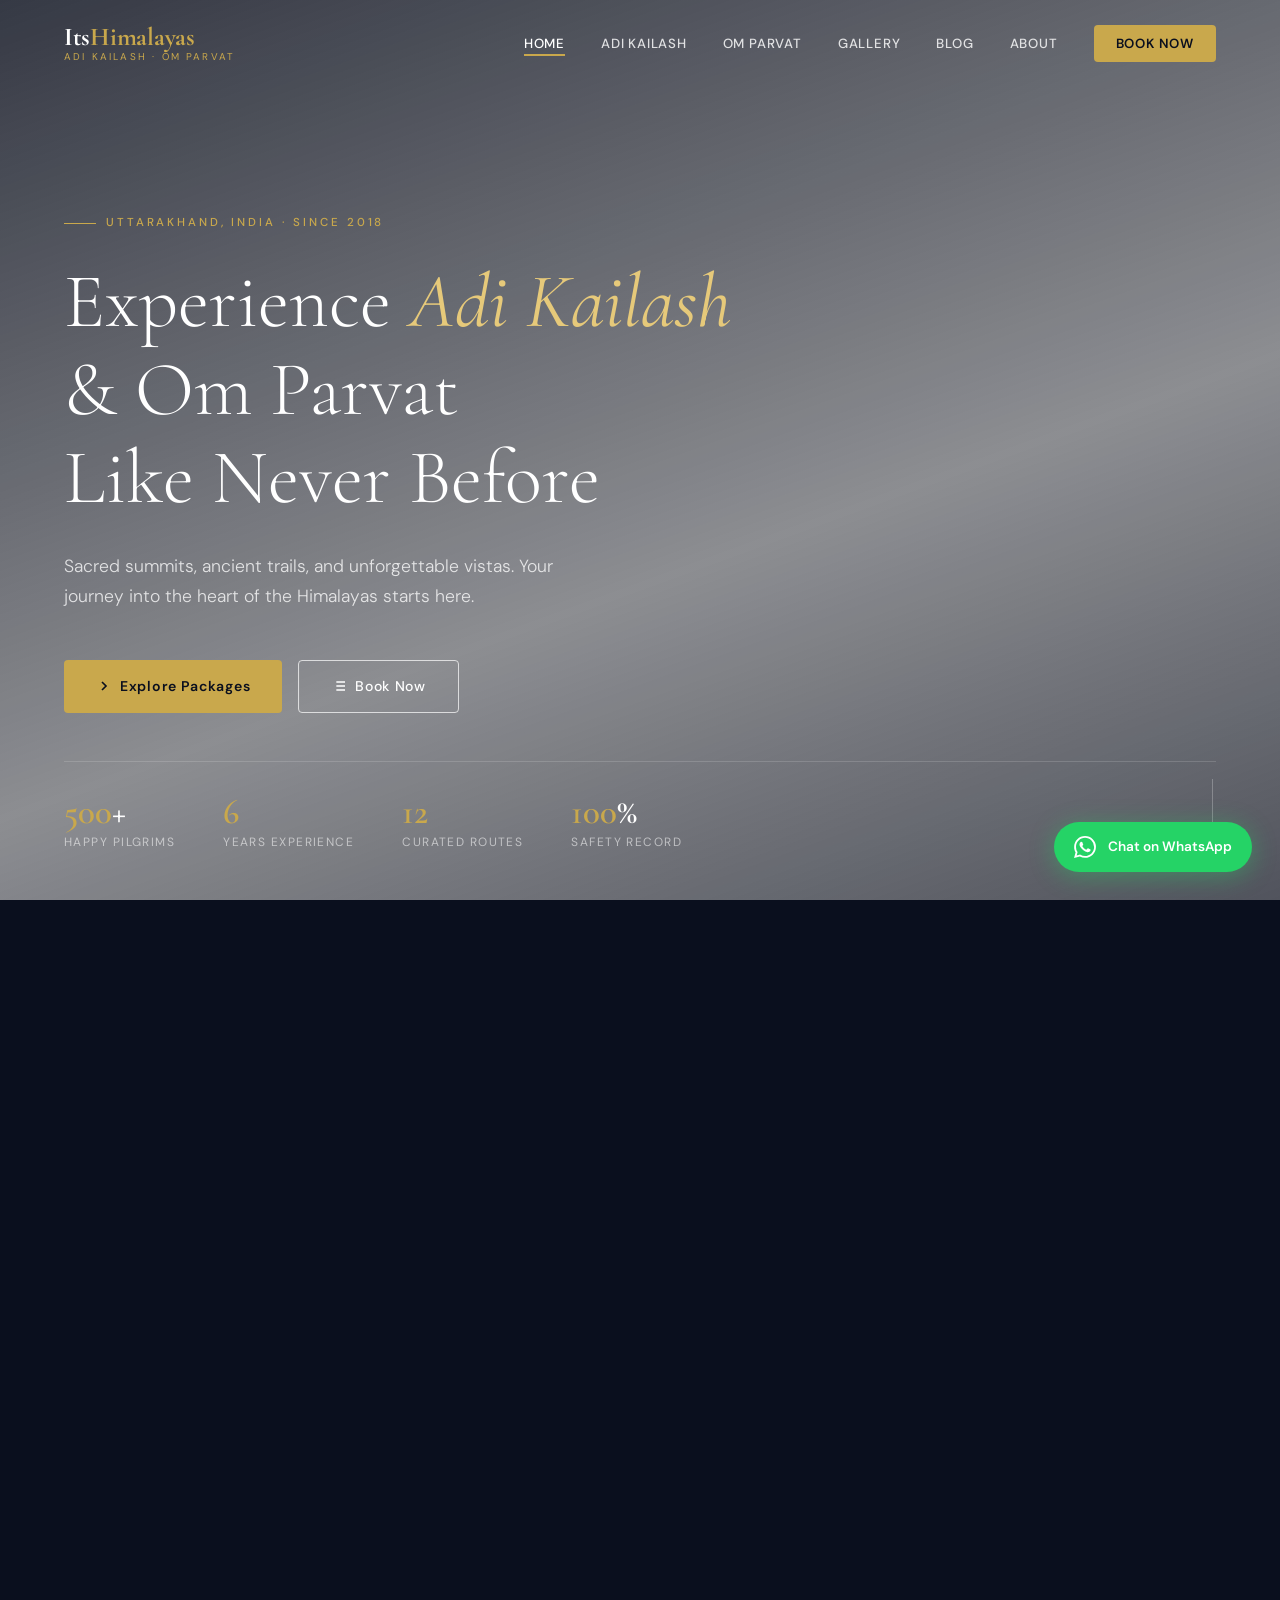
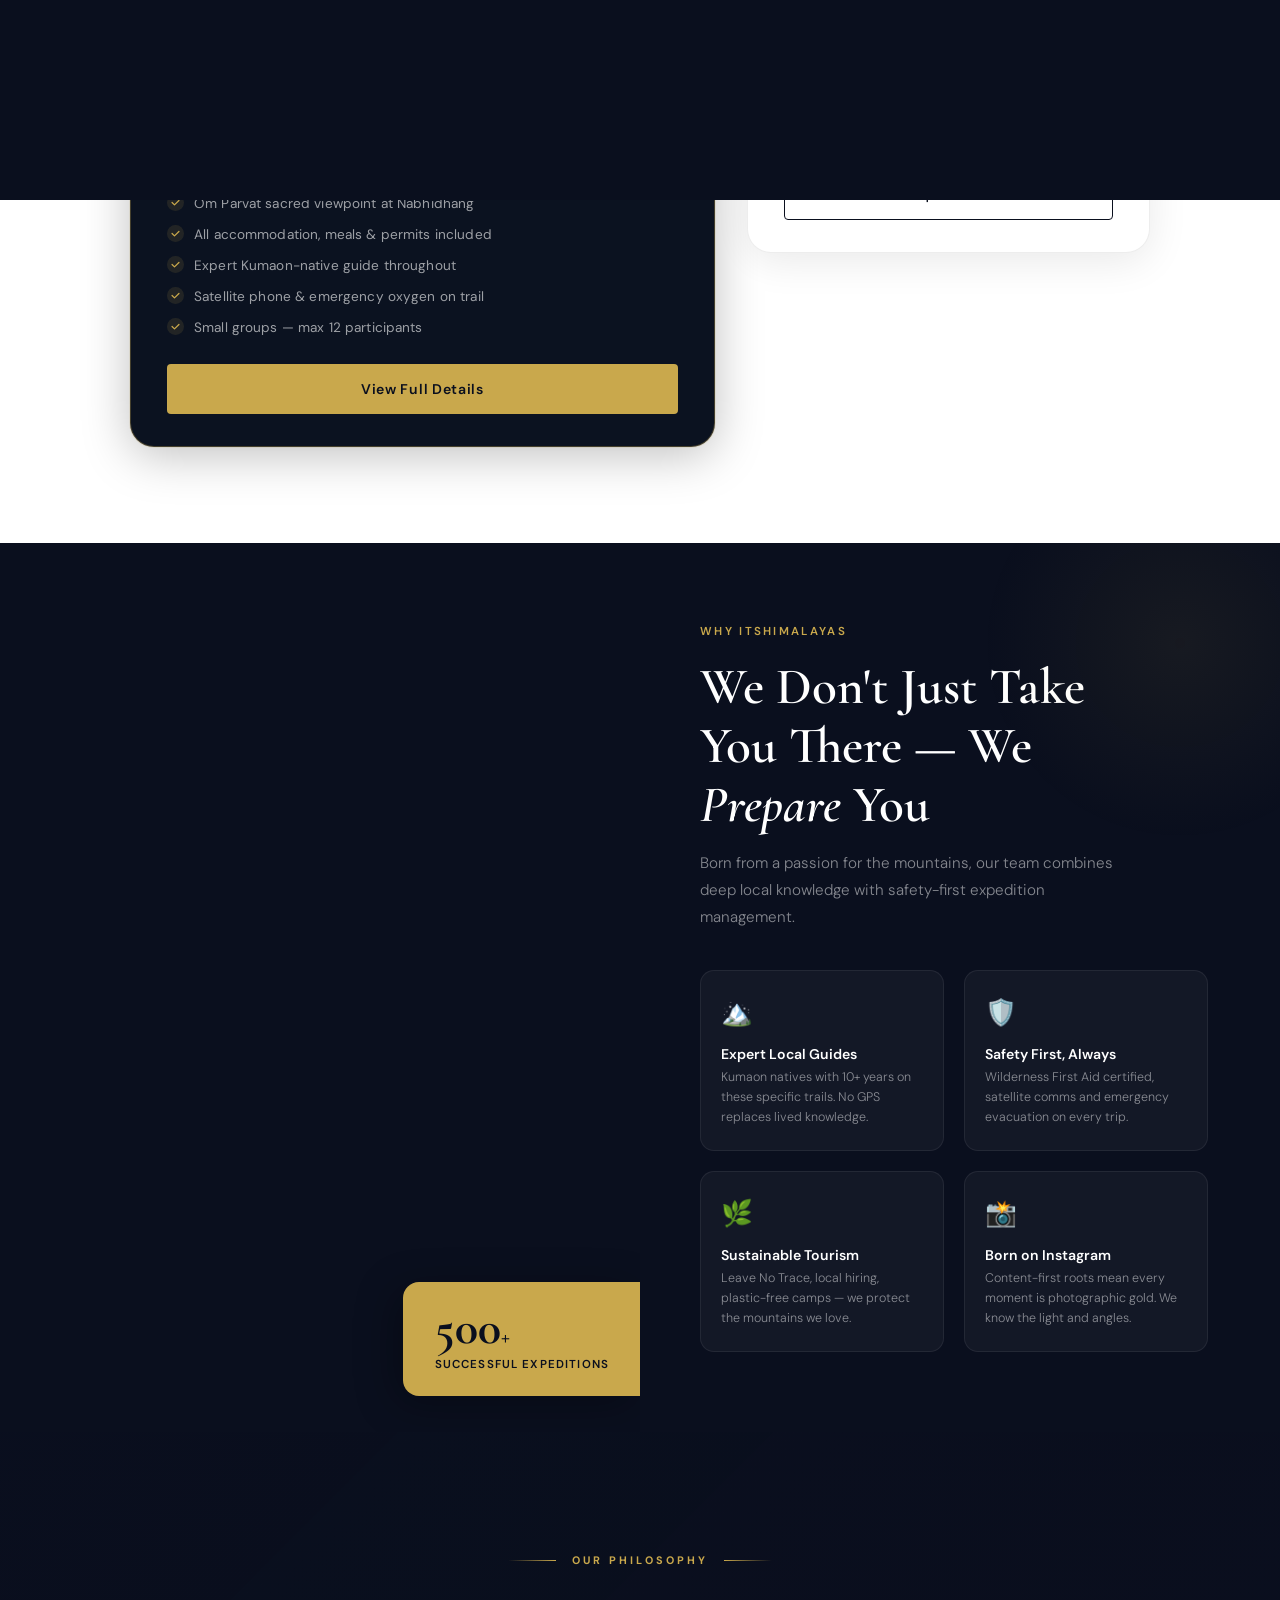
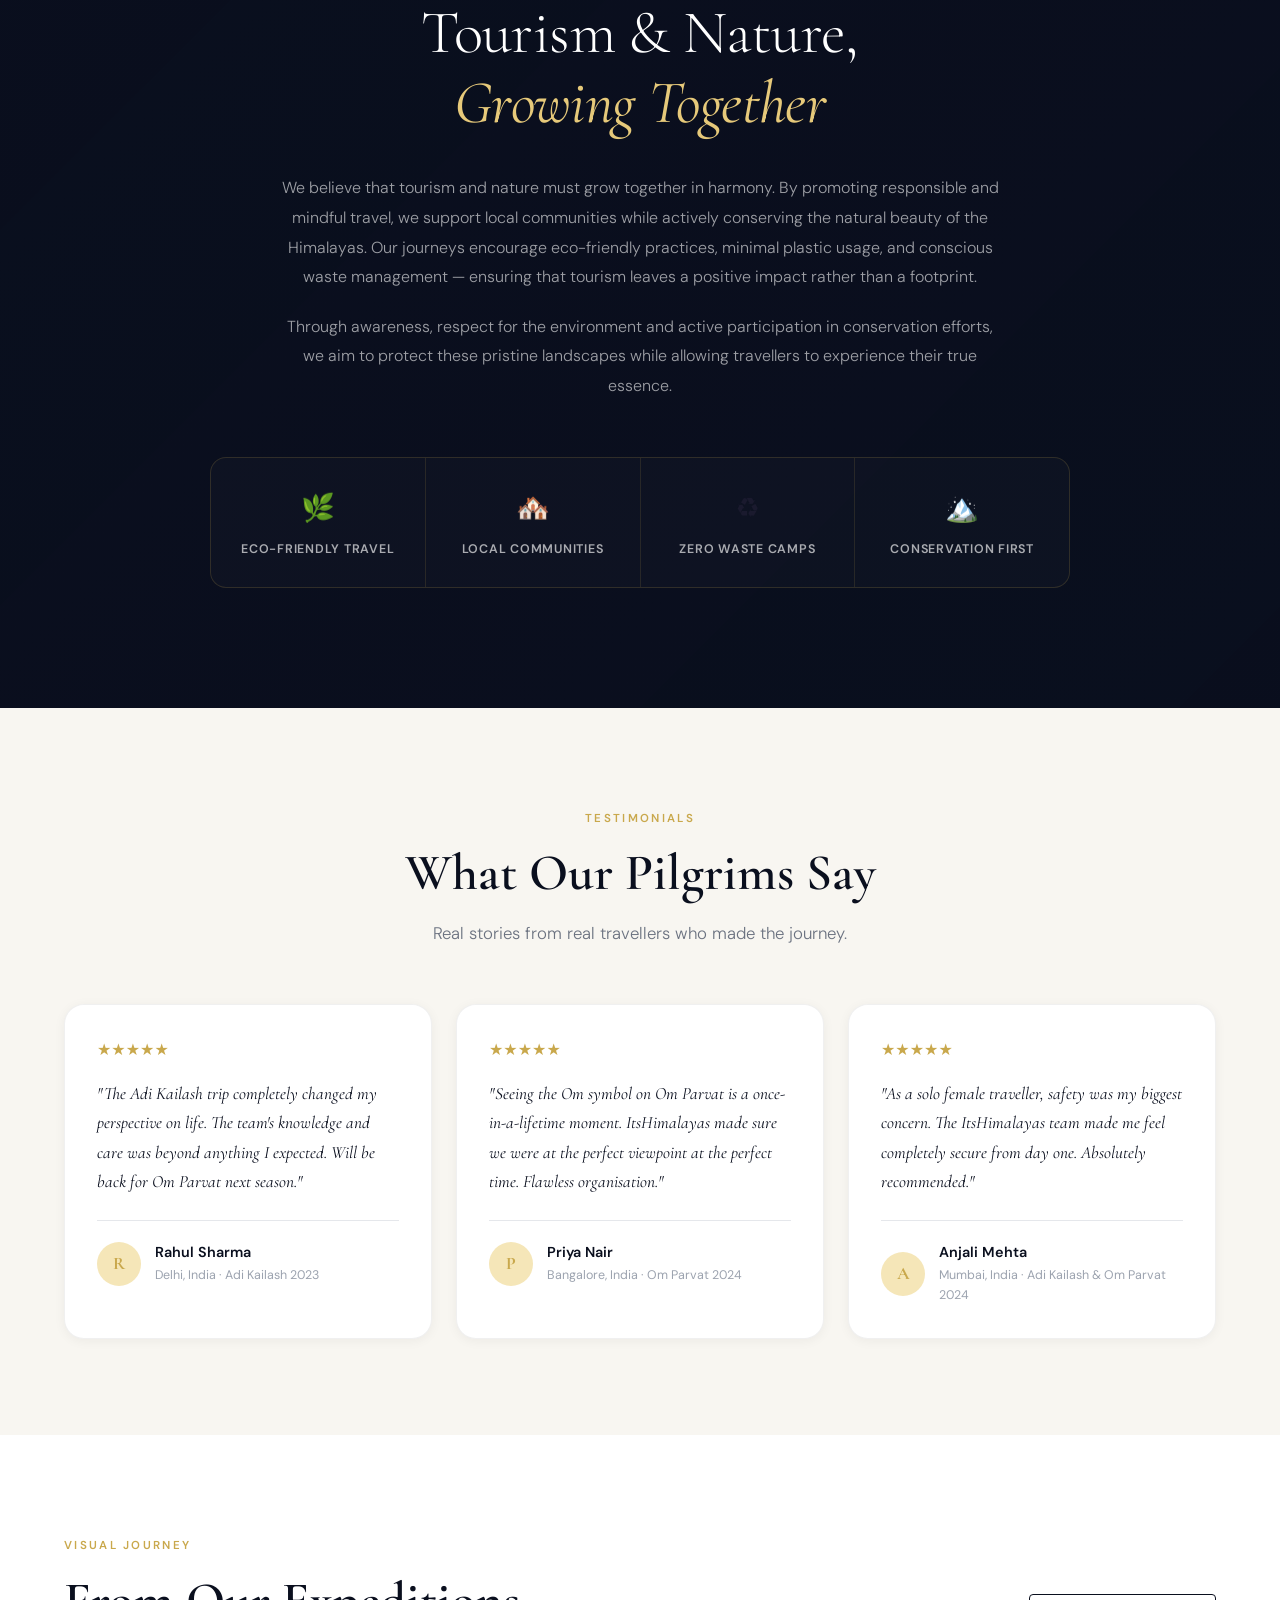
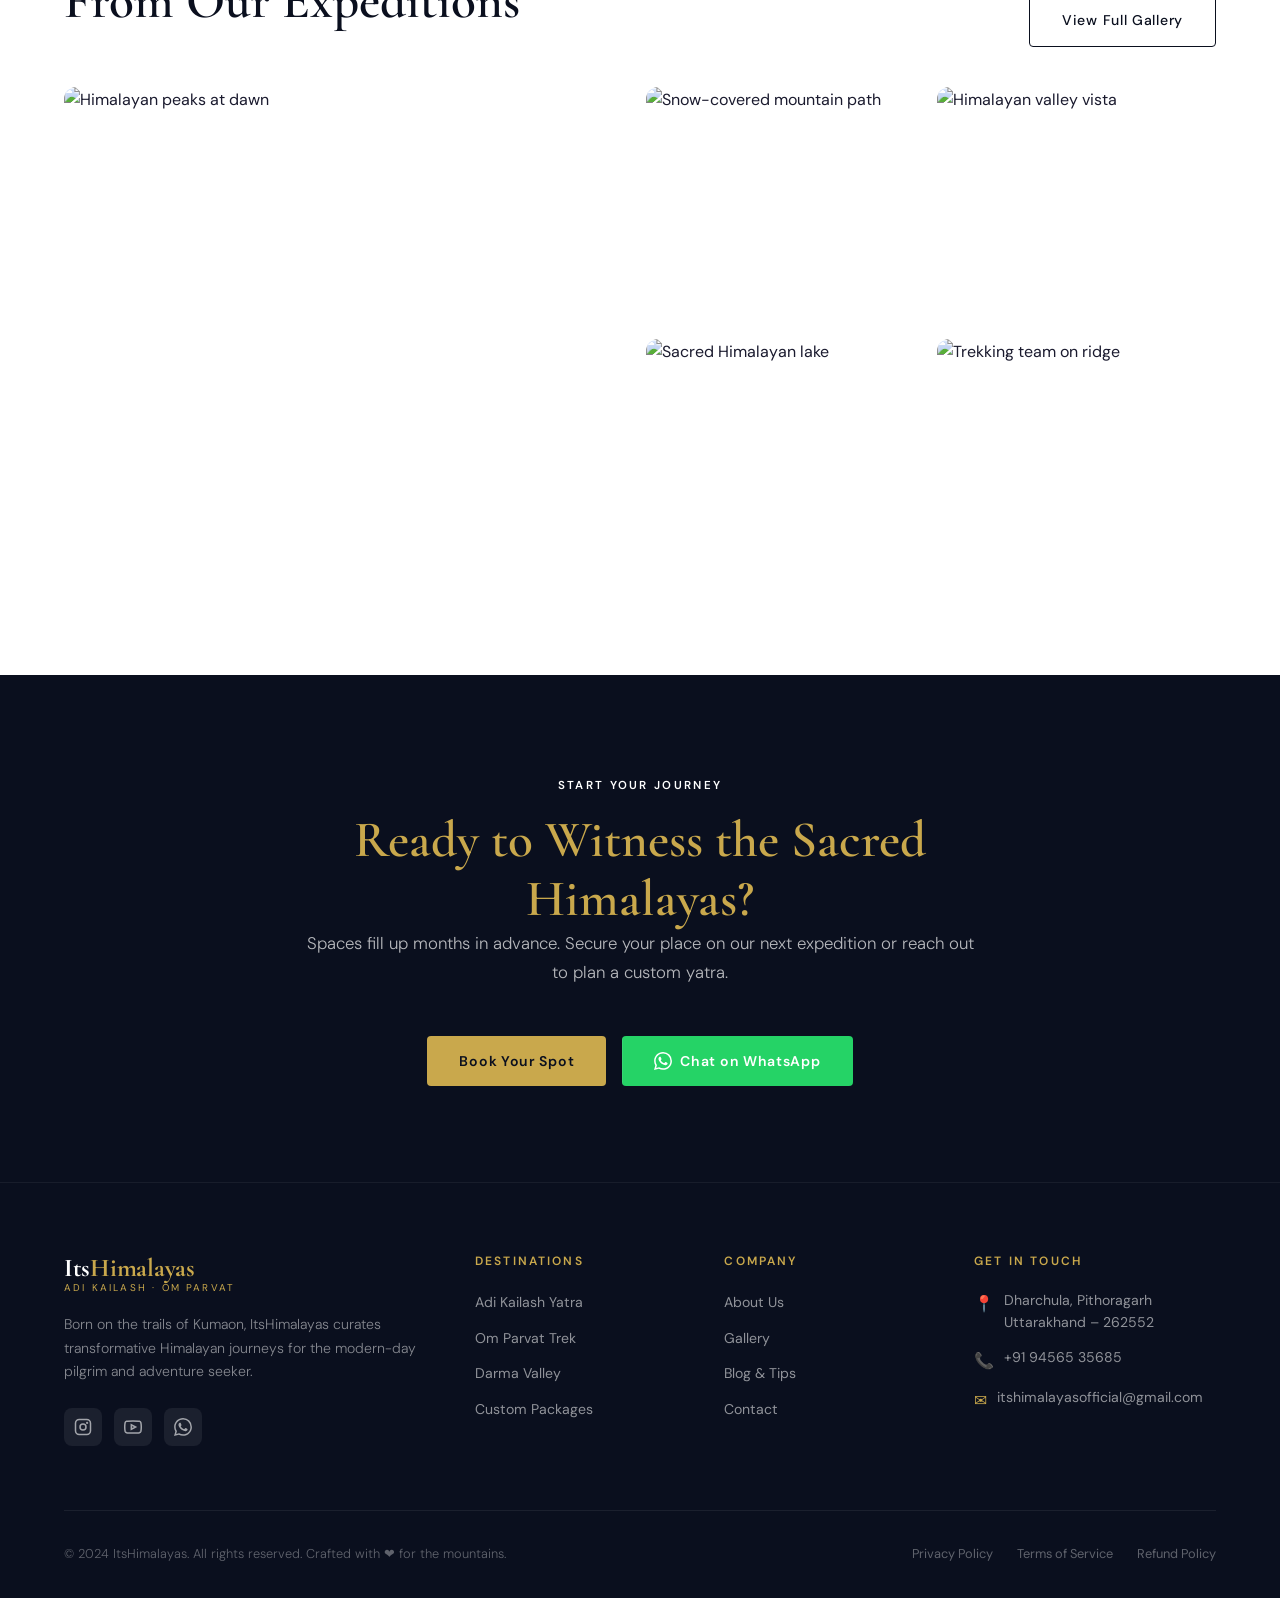
==== index.html @ 74702172 "added motto part" ====
<!DOCTYPE html>
<html lang="en">
<head>
  <meta charset="UTF-8" />
  <meta name="viewport" content="width=device-width, initial-scale=1.0" />
  <meta name="description" content="ItsHimalayas — Premium guided tours to Adi Kailash & Om Parvat. Sacred Himalayan journeys crafted for the adventurous soul. Book your spiritual expedition today." />
  <meta name="keywords" content="Adi Kailash tour, Om Parvat tour, Darma Valley, Himalayan tour packages, Kumaon Himalayas, spiritual trek India" />
  <meta name="robots" content="index, follow" />
  <meta property="og:title" content="ItsHimalayas — Adi Kailash & Om Parvat Tours" />
  <meta property="og:description" content="Experience sacred Himalayan journeys to Adi Kailash & Om Parvat. Premium guided expeditions." />
  <meta property="og:image" content="https://images.unsplash.com/photo-1506905925346-21bda4d32df4?w=1200&q=80" />
  <meta property="og:url" content="https://itshimalayas.com/" />
  <meta property="og:type" content="website" />
  <meta name="twitter:card" content="summary_large_image" />
  <title>ItsHimalayas — Experience Adi Kailash & Om Parvat Like Never Before</title>
  <link rel="preconnect" href="https://fonts.googleapis.com" />
  <link rel="preconnect" href="https://fonts.gstatic.com" crossorigin />
  <link href="https://fonts.googleapis.com/css2?family=Cormorant+Garamond:ital,wght@0,300;0,400;0,600;0,700;1,300;1,400&family=DM+Sans:wght@300;400;500;600&display=swap" rel="stylesheet" />
  <link rel="stylesheet" href="css/style.css" />
  <script type="application/ld+json">
  {
    "@context": "https://schema.org",
    "@type": "TouristInformationCenter",
    "name": "ItsHimalayas",
    "url": "https://itshimalayas.com",
    "description": "Premium guided tour operator for Adi Kailash, Om Parvat and Darma Valley spiritual Himalayan journeys.",
    "address": {
      "@type": "PostalAddress",
      "addressLocality": "Dharchula",
      "addressRegion": "Uttarakhand",
      "addressCountry": "IN"
    }
  }
  </script>
</head>
<body>

<!-- PAGE LOADER -->
<div id="page-loader">
  <svg class="loader-mountain" width="72" height="48" viewBox="0 0 72 48" fill="none" xmlns="http://www.w3.org/2000/svg">
    <path d="M2 46 L20 12 L28 22 L36 8 L44 20 L52 14 L70 46Z" fill="none" stroke="rgba(201,168,76,0.3)" stroke-width="1.5"/>
    <path d="M36 8 L44 20 L52 14 L60 30" fill="none" stroke="#c9a84c" stroke-width="1.5" stroke-linecap="round"/>
    <path d="M32 16 L36 8 L40 14" fill="white" opacity="0.9"/>
  </svg>
  <div class="loader-logo">Its<span>Himalayas</span></div>
  <div class="loader-sub">Adi Kailash · Om Parvat</div>
  <div class="loader-bar-wrap"><div class="loader-bar"></div></div>
</div>

<!-- PAGE TRANSITION OVERLAY -->
<div id="page-transition"></div>

<!-- Nav Overlay -->
<div class="nav-overlay"></div>

<!-- NAVBAR -->
<nav id="navbar" role="navigation" aria-label="Main Navigation">
  <div class="container">
    <div class="nav-inner">
      <a href="index.html" class="nav-logo" aria-label="ItsHimalayas Home">
        <span class="nav-logo-main">Its<span>Himalayas</span></span>
        <span class="nav-logo-sub">Adi Kailash · Om Parvat</span>
      </a>
      <ul class="nav-links" role="list">
        <li><a href="index.html">Home</a></li>
        <li><a href="adi-kailash-om-parvat.html">Adi Kailash</a></li>
        <li><a href="adi-kailash-om-parvat.html">Om Parvat</a></li>
        <li><a href="gallery.html">Gallery</a></li>
        <li><a href="blog.html">Blog</a></li>
        <li><a href="about.html">About</a></li>
        <li><a href="contact.html" class="nav-cta">Book Now</a></li>
      </ul>
      <button class="nav-hamburger" aria-label="Open menu" aria-expanded="false">
        <span></span><span></span><span></span>
      </button>
    </div>
  </div>
</nav>

<!-- HERO -->
<section class="hero" aria-label="Hero">
  <div class="hero-bg" role="img" aria-label="Himalayan mountain panorama"></div>
  <div class="container" style="position:relative;z-index:2;display:flex;flex-direction:column;">
    <div class="hero-content">
      <p class="hero-eyebrow">Uttarakhand, India · Since 2018</p>
      <h1>Experience <em>Adi Kailash</em><br>&amp; Om Parvat<br>Like Never Before</h1>
      <p class="hero-desc">Sacred summits, ancient trails, and unforgettable vistas. Your journey into the heart of the Himalayas starts here.</p>
      <div class="hero-actions">
        <a href="adi-kailash-om-parvat.html" class="btn btn-primary">
          <svg width="16" height="16" viewBox="0 0 24 24" fill="none" stroke="currentColor" stroke-width="2.5"><path d="M9 18l6-6-6-6"/></svg>
          Explore Packages
        </a>
        <a href="contact.html" class="btn btn-outline">
          <svg width="16" height="16" viewBox="0 0 24 24" fill="none" stroke="currentColor" stroke-width="2.5"><path d="M8 6h13M8 12h13M8 18h13M3 6h.01M3 12h.01M3 18h.01"/></svg>
          Book Now
        </a>
      </div>
    </div>

    <!-- Stats bar — now inline, no overlap -->
    <div class="hero-stats">
      <div class="hero-stats-inner">
        <div class="hero-stat-item">
          <div class="hero-stat-number"><span data-count="500">0</span>+</div>
          <div class="hero-stat-label">Happy Pilgrims</div>
        </div>
        <div class="hero-stat-item">
          <div class="hero-stat-number"><span data-count="6">0</span></div>
          <div class="hero-stat-label">Years Experience</div>
        </div>
        <div class="hero-stat-item">
          <div class="hero-stat-number"><span data-count="12">0</span></div>
          <div class="hero-stat-label">Curated Routes</div>
        </div>
        <div class="hero-stat-item">
          <div class="hero-stat-number"><span data-count="100">0</span>%</div>
          <div class="hero-stat-label">Safety Record</div>
        </div>
      </div>
    </div>
  </div>

  <div class="hero-scroll" aria-hidden="true">
    <div class="hero-scroll-line"></div>
    <span>Scroll</span>
  </div>
</section>

<!-- DESTINATIONS QUICK NAV -->
<div class="dest-nav" role="navigation" aria-label="Destination Navigation">
  <div class="dest-nav-inner">
    <a href="adi-kailash-om-parvat.html" class="dest-nav-item active">
      <span class="dot"></span>Adi Kailash Yatra
    </a>
    <a href="adi-kailash-om-parvat.html" class="dest-nav-item">
      <span class="dot"></span>Om Parvat Trek
    </a>
    <a href="contact.html" class="dest-nav-item">
      <span class="dot"></span>Darma Valley
    </a>
    <a href="contact.html" class="dest-nav-item">
      <span class="dot"></span>Custom Packages
    </a>
  </div>
</div>

<!-- FEATURED TOURS -->
<section class="tours-section section-pad" id="tours">
  <div class="container">
    <div class="reveal" style="text-align:center;margin-bottom:56px;">
      <span class="section-label">Our Expeditions</span>
      <h2 class="section-title">Handcrafted Himalayan Journeys</h2>
      <p class="section-subtitle" style="margin:0 auto;">Every tour is personally curated — small groups, expert guides, and zero-compromise safety.</p>
    </div>

    <div class="packages-new-grid reveal">

      <!-- CARD 1 — Adi Kailash & Om Parvat (Featured) -->
      <div class="pkg-card pkg-card-hero">
        <div class="pkg-card-top">
          <span class="pkg-ribbon">Sacred Expedition</span>
          <div class="pkg-label">Signature Journey</div>
          <h3 class="pkg-title">Adi Kailash<br>&amp; Om Parvat</h3>
          <div class="pkg-meta-row">
            <span class="pkg-meta-tag">
              <svg width="12" height="12" viewBox="0 0 24 24" fill="none" stroke="currentColor" stroke-width="2"><circle cx="12" cy="12" r="10"/><path d="M12 6v6l4 2"/></svg>
              10 Days
            </span>
            <span class="pkg-meta-tag">
              <svg width="12" height="12" viewBox="0 0 24 24" fill="none" stroke="currentColor" stroke-width="2"><path d="M17 21v-2a4 4 0 0 0-4-4H5a4 4 0 0 0-4 4v2"/><circle cx="9" cy="7" r="4"/></svg>
              Max 12 pax
            </span>
            <span class="pkg-meta-tag">
              <svg width="12" height="12" viewBox="0 0 24 24" fill="none" stroke="currentColor" stroke-width="2"><polygon points="12 2 15.09 8.26 22 9.27 17 14.14 18.18 21.02 12 17.77 5.82 21.02 7 14.14 2 9.27 8.91 8.26 12 2"/></svg>
              Moderate
            </span>
          </div>
        </div>

        <div class="pkg-departures">
          <div class="pkg-dep-label">Choose Departure Point</div>
          <div class="pkg-dep-option">
            <div class="pkg-dep-route">
              <svg width="13" height="13" viewBox="0 0 24 24" fill="none" stroke="currentColor" stroke-width="2"><path d="M12 2C8.13 2 5 5.13 5 9c0 5.25 7 13 7 13s7-7.75 7-13c0-3.87-3.13-7-7-7z"/><circle cx="12" cy="9" r="2.5"/></svg>
              Delhi ↔ Delhi
            </div>
            <div class="pkg-dep-price">₹29,000 <sub>/person</sub></div>
          </div>
          <div class="pkg-dep-divider"><span>or</span></div>
          <div class="pkg-dep-option">
            <div class="pkg-dep-route">
              <svg width="13" height="13" viewBox="0 0 24 24" fill="none" stroke="currentColor" stroke-width="2"><path d="M12 2C8.13 2 5 5.13 5 9c0 5.25 7 13 7 13s7-7.75 7-13c0-3.87-3.13-7-7-7z"/><circle cx="12" cy="9" r="2.5"/></svg>
              Kathgodam ↔ Kathgodam
            </div>
            <div class="pkg-dep-price">₹25,000 <sub>/person</sub></div>
          </div>
        </div>

        <div class="pkg-features-section">
          <ul class="pkg-feat-list">
            <li class="pkg-feat-item">Adi Kailash peak &amp; Parvati Sarovar (Om Lake)</li>
            <li class="pkg-feat-item">Om Parvat sacred viewpoint at Nabhidhang</li>
            <li class="pkg-feat-item">All accommodation, meals &amp; permits included</li>
            <li class="pkg-feat-item">Expert Kumaon-native guide throughout</li>
            <li class="pkg-feat-item">Satellite phone &amp; emergency oxygen on trail</li>
            <li class="pkg-feat-item">Small groups — max 12 participants</li>
          </ul>
          <a href="adi-kailash-om-parvat.html" class="btn btn-primary" style="width:100%;justify-content:center;">
            View Full Details
          </a>
        </div>
      </div>

      <!-- CARD 2 — Darma Valley -->
      <div class="pkg-card">
        <div class="pkg-card-top">
          <div class="pkg-label">Valley Expedition</div>
          <h3 class="pkg-title" style="color:var(--navy);">Darma Valley</h3>
          <div class="pkg-meta-row">
            <span class="pkg-meta-tag">
              <svg width="12" height="12" viewBox="0 0 24 24" fill="none" stroke="currentColor" stroke-width="2"><circle cx="12" cy="12" r="10"/><path d="M12 6v6l4 2"/></svg>
              7 Days
            </span>
            <span class="pkg-meta-tag">
              <svg width="12" height="12" viewBox="0 0 24 24" fill="none" stroke="currentColor" stroke-width="2"><path d="M17 21v-2a4 4 0 0 0-4-4H5a4 4 0 0 0-4 4v2"/><circle cx="9" cy="7" r="4"/></svg>
              Max 10 pax
            </span>
          </div>
        </div>

        <div class="pkg-single-price">
          <div class="pkg-price-big" style="color:var(--navy);"><span>₹</span>14,000</div>
          <div class="pkg-price-note">per person · all inclusive</div>
        </div>

        <div class="pkg-features-section">
          <ul class="pkg-feat-list" style="--feat-color:#4b5563;">
            <li class="pkg-feat-item">Pristine alpine meadows &amp; glacial rivers</li>
            <li class="pkg-feat-item">Remote Bhotiya villages &amp; ancient culture</li>
            <li class="pkg-feat-item">Panoramic views of Panchchuli peaks</li>
            <li class="pkg-feat-item">All accommodation &amp; meals included</li>
            <li class="pkg-feat-item">Expert local guide &amp; support team</li>
          </ul>
          <a href="contact.html" class="btn btn-outline-dark" style="width:100%;justify-content:center;">Enquire Now</a>
        </div>
      </div>

    </div>
  </div>
</section>

<!-- WHY CHOOSE US — REDESIGNED -->
<section class="why-section-v2" id="about-preview" aria-labelledby="why-title">
  <div class="why-v2-inner">
    <div class="why-v2-left">
      <div class="why-v2-left-img"></div>
      <div class="why-v2-left-overlay"></div>
      <div class="why-v2-stat-card">
        <div class="why-v2-stat-num">500<span style="font-size:1.4rem">+</span></div>
        <div class="why-v2-stat-label">Successful Expeditions</div>
      </div>
    </div>

    <div class="why-v2-right reveal">
      <span class="section-label">Why ItsHimalayas</span>
      <h2 class="section-title white" id="why-title" style="margin-bottom:16px;">We Don't Just Take<br>You There — We<br><em>Prepare</em> You</h2>
      <p style="color:rgba(255,255,255,0.5);font-size:0.95rem;max-width:440px;line-height:1.75;margin:0;">Born from a passion for the mountains, our team combines deep local knowledge with safety-first expedition management.</p>

      <div class="why-v2-pillars">
        <div class="why-v2-pillar">
          <div class="why-v2-pillar-icon">🏔️</div>
          <h4>Expert Local Guides</h4>
          <p>Kumaon natives with 10+ years on these specific trails. No GPS replaces lived knowledge.</p>
        </div>
        <div class="why-v2-pillar">
          <div class="why-v2-pillar-icon">🛡️</div>
          <h4>Safety First, Always</h4>
          <p>Wilderness First Aid certified, satellite comms and emergency evacuation on every trip.</p>
        </div>
        <div class="why-v2-pillar">
          <div class="why-v2-pillar-icon">🌿</div>
          <h4>Sustainable Tourism</h4>
          <p>Leave No Trace, local hiring, plastic-free camps — we protect the mountains we love.</p>
        </div>
        <div class="why-v2-pillar">
          <div class="why-v2-pillar-icon">📸</div>
          <h4>Born on Instagram</h4>
          <p>Content-first roots mean every moment is photographic gold. We know the light and angles.</p>
        </div>
      </div>
    </div>
  </div>
</section>

<!-- PHILOSOPHY / MOTTO SECTION -->
<section class="motto-section" aria-label="Our Philosophy">
  <div class="motto-bg-img"></div>
  <div class="motto-overlay"></div>
  <div class="container" style="position:relative;z-index:2;">
    <div class="motto-inner reveal">
      <div class="motto-eyebrow">
        <span class="motto-line"></span>
        <span class="motto-eyebrow-text">Our Philosophy</span>
        <span class="motto-line"></span>
      </div>
      <h2 class="motto-heading">Tourism &amp; Nature,<br><em>Growing Together</em></h2>
      <p class="motto-body">We believe that tourism and nature must grow together in harmony. By promoting responsible and mindful travel, we support local communities while actively conserving the natural beauty of the Himalayas. Our journeys encourage eco-friendly practices, minimal plastic usage, and conscious waste management — ensuring that tourism leaves a positive impact rather than a footprint.</p>
      <p class="motto-body">Through awareness, respect for the environment and active participation in conservation efforts, we aim to protect these pristine landscapes while allowing travellers to experience their true essence.</p>
      <div class="motto-pillars">
        <div class="motto-pillar">
          <div class="motto-pillar-icon">🌿</div>
          <div class="motto-pillar-label">Eco-Friendly Travel</div>
        </div>
        <div class="motto-pillar">
          <div class="motto-pillar-icon">🏘️</div>
          <div class="motto-pillar-label">Local Communities</div>
        </div>
        <div class="motto-pillar">
          <div class="motto-pillar-icon">♻️</div>
          <div class="motto-pillar-label">Zero Waste Camps</div>
        </div>
        <div class="motto-pillar">
          <div class="motto-pillar-icon">🏔️</div>
          <div class="motto-pillar-label">Conservation First</div>
        </div>
      </div>
    </div>
  </div>
</section>

<style>
/* =========================================
   MOTTO / PHILOSOPHY SECTION
   ========================================= */
.motto-section {
  position: relative;
  padding: 120px 0;
  overflow: hidden;
  background: var(--navy);
}

.motto-bg-img {
  position: absolute;
  inset: 0;
  background: url('https://images.unsplash.com/photo-1558618666-fcd25c85cd64?w=1600&q=80&fm=webp') center/cover no-repeat;
  transform: translateZ(0);
}

.motto-overlay {
  position: absolute;
  inset: 0;
  background: linear-gradient(
    135deg,
    rgba(10,15,30,0.97) 0%,
    rgba(10,15,30,0.88) 50%,
    rgba(10,15,30,0.94) 100%
  );
}

.motto-inner {
  max-width: 860px;
  margin: 0 auto;
  text-align: center;
}

/* Eyebrow with lines */
.motto-eyebrow {
  display: flex;
  align-items: center;
  justify-content: center;
  gap: 16px;
  margin-bottom: 28px;
}
.motto-line {
  display: block;
  width: 48px;
  height: 1px;
  background: linear-gradient(90deg, transparent, var(--gold));
}
.motto-eyebrow .motto-line:last-child {
  background: linear-gradient(90deg, var(--gold), transparent);
}
.motto-eyebrow-text {
  font-size: 0.68rem;
  font-weight: 700;
  letter-spacing: 0.28em;
  text-transform: uppercase;
  color: var(--gold);
  font-family: var(--font-body);
}

/* Heading */
.motto-heading {
  font-family: var(--font-display);
  font-size: clamp(2.2rem, 5vw, 3.8rem);
  font-weight: 300;
  color: var(--white);
  line-height: 1.15;
  margin-bottom: 36px;
  letter-spacing: -0.01em;
}
.motto-heading em {
  font-style: italic;
  color: var(--gold-light);
  font-weight: 400;
}

/* Body paragraphs */
.motto-body {
  font-size: 1rem;
  color: rgba(255,255,255,0.6);
  line-height: 1.85;
  max-width: 720px;
  margin: 0 auto 20px;
  font-weight: 300;
}

/* Pillars row */
.motto-pillars {
  display: flex;
  justify-content: center;
  gap: 0;
  margin-top: 56px;
  border: 1px solid rgba(201,168,76,0.18);
  border-radius: 16px;
  overflow: hidden;
  background: rgba(255,255,255,0.02);
}

.motto-pillar {
  flex: 1;
  padding: 28px 16px;
  border-right: 1px solid rgba(201,168,76,0.14);
  transition: background 0.25s;
  cursor: default;
}
.motto-pillar:last-child { border-right: none; }
.motto-pillar:hover { background: rgba(201,168,76,0.06); }

.motto-pillar-icon {
  font-size: 1.7rem;
  margin-bottom: 12px;
}
.motto-pillar-label {
  font-size: 0.78rem;
  font-weight: 600;
  letter-spacing: 0.06em;
  text-transform: uppercase;
  color: rgba(255,255,255,0.65);
  line-height: 1.4;
}

/* Responsive */
@media (max-width: 640px) {
  .motto-section { padding: 80px 0; }
  .motto-heading { font-size: 2rem; }
  .motto-body { font-size: 0.92rem; }
  .motto-pillars {
    flex-wrap: wrap;
    border-radius: 12px;
  }
  .motto-pillar {
    flex: 0 0 50%;
    border-right: 1px solid rgba(201,168,76,0.14);
    border-bottom: 1px solid rgba(201,168,76,0.14);
  }
  .motto-pillar:nth-child(2) { border-right: none; }
  .motto-pillar:nth-child(3) { border-bottom: none; }
  .motto-pillar:nth-child(4) { border-right: none; border-bottom: none; }
}

@media (max-width: 400px) {
  .motto-pillars { flex-direction: column; }
  .motto-pillar { flex: 1; border-right: none; border-bottom: 1px solid rgba(201,168,76,0.14); }
  .motto-pillar:last-child { border-bottom: none; }
}
</style>

<!-- TESTIMONIALS -->
<section class="testimonials-section section-pad" id="testimonials" aria-labelledby="test-title">
  <div class="container">
    <div class="text-center reveal">
      <span class="section-label">Testimonials</span>
      <h2 class="section-title" id="test-title">What Our Pilgrims Say</h2>
      <p class="section-subtitle">Real stories from real travellers who made the journey.</p>
    </div>
    <div class="testimonials-grid">
      <article class="testimonial-card reveal reveal-delay-1">
        <div class="testimonial-stars" aria-label="5 stars">★★★★★</div>
        <blockquote class="testimonial-text">"The Adi Kailash trip completely changed my perspective on life. The team's knowledge and care was beyond anything I expected. Will be back for Om Parvat next season."</blockquote>
        <div class="testimonial-author">
          <div class="testimonial-avatar">R</div>
          <div>
            <div class="testimonial-name">Rahul Sharma</div>
            <div class="testimonial-loc">Delhi, India · Adi Kailash 2023</div>
          </div>
        </div>
      </article>
      <article class="testimonial-card reveal reveal-delay-2">
        <div class="testimonial-stars" aria-label="5 stars">★★★★★</div>
        <blockquote class="testimonial-text">"Seeing the Om symbol on Om Parvat is a once-in-a-lifetime moment. ItsHimalayas made sure we were at the perfect viewpoint at the perfect time. Flawless organisation."</blockquote>
        <div class="testimonial-author">
          <div class="testimonial-avatar">P</div>
          <div>
            <div class="testimonial-name">Priya Nair</div>
            <div class="testimonial-loc">Bangalore, India · Om Parvat 2024</div>
          </div>
        </div>
      </article>
      <article class="testimonial-card reveal reveal-delay-3">
        <div class="testimonial-stars" aria-label="5 stars">★★★★★</div>
        <blockquote class="testimonial-text">"As a solo female traveller, safety was my biggest concern. The ItsHimalayas team made me feel completely secure from day one. Absolutely recommended."</blockquote>
        <div class="testimonial-author">
          <div class="testimonial-avatar">A</div>
          <div>
            <div class="testimonial-name">Anjali Mehta</div>
            <div class="testimonial-loc">Mumbai, India · Adi Kailash & Om Parvat 2024</div>
          </div>
        </div>
      </article>
    </div>
  </div>
</section>

<!-- GALLERY PREVIEW -->
<section class="gallery-preview-section section-pad" id="gallery-preview" aria-labelledby="gallery-title">
  <div class="container">
    <div class="reveal" style="display:flex;align-items:flex-end;justify-content:space-between;flex-wrap:wrap;gap:16px;margin-bottom:40px;">
      <div>
        <span class="section-label">Visual Journey</span>
        <h2 class="section-title" id="gallery-title">From Our Expeditions</h2>
      </div>
      <a href="gallery.html" class="btn btn-outline-dark">View Full Gallery</a>
    </div>
    <div class="gallery-grid-preview reveal">
      <div class="gp-item"><img src="https://images.unsplash.com/photo-1506905925346-21bda4d32df4?w=800&q=80&fm=webp" alt="Himalayan peaks at dawn" loading="lazy" /><div class="gp-overlay">⊕</div></div>
      <div class="gp-item"><img src="https://images.unsplash.com/photo-1537996194471-e657df975ab4?w=500&q=80&fm=webp" alt="Snow-covered mountain path" loading="lazy" /><div class="gp-overlay">⊕</div></div>
      <div class="gp-item"><img src="https://images.unsplash.com/photo-1464822759023-fed622ff2c3b?w=500&q=80&fm=webp" alt="Himalayan valley vista" loading="lazy" /><div class="gp-overlay">⊕</div></div>
      <div class="gp-item"><img src="https://images.unsplash.com/photo-1544735716-392fe2489ffa?w=500&q=80&fm=webp" alt="Sacred Himalayan lake" loading="lazy" /><div class="gp-overlay">⊕</div></div>
      <div class="gp-item"><img src="https://images.unsplash.com/photo-1558618666-fcd25c85cd64?w=500&q=80&fm=webp" alt="Trekking team on ridge" loading="lazy" /><div class="gp-overlay">⊕</div></div>
    </div>
  </div>
</section>

<!-- FINAL CTA -->
<section class="cta-section" aria-labelledby="cta-title">
  <div class="cta-inner reveal">
    <span class="section-label white">Start Your Journey</span>
    <h2 id="cta-title">Ready to Witness the Sacred Himalayas?</h2>
    <p>Spaces fill up months in advance. Secure your place on our next expedition or reach out to plan a custom yatra.</p>
    <div class="cta-buttons">
      <a href="contact.html" class="btn btn-primary">Book Your Spot</a>
      <a href="https://wa.me/919456535685?text=Hi!%20I'm%20interested%20in%20the%20Adi%20Kailash%20%2F%20Om%20Parvat%20tour.%20Please%20share%20details." class="btn btn-whatsapp" target="_blank" rel="noopener">
        <svg width="18" height="18" viewBox="0 0 24 24" fill="currentColor"><path d="M17.472 14.382c-.297-.149-1.758-.867-2.03-.967-.273-.099-.471-.148-.67.15-.197.297-.767.966-.94 1.164-.173.199-.347.223-.644.075-.297-.15-1.255-.463-2.39-1.475-.883-.788-1.48-1.761-1.653-2.059-.173-.297-.018-.458.13-.606.134-.133.298-.347.446-.52.149-.174.198-.298.298-.497.099-.198.05-.371-.025-.52-.075-.149-.669-1.612-.916-2.207-.242-.579-.487-.5-.669-.51-.173-.008-.371-.01-.57-.01-.198 0-.52.074-.792.372-.272.297-1.04 1.016-1.04 2.479 0 1.462 1.065 2.875 1.213 3.074.149.198 2.096 3.2 5.077 4.487.709.306 1.262.489 1.694.625.712.227 1.36.195 1.871.118.571-.085 1.758-.719 2.006-1.413.248-.694.248-1.289.173-1.413-.074-.124-.272-.198-.57-.347m-5.421 7.403h-.004a9.87 9.87 0 0 1-5.031-1.378l-.361-.214-3.741.982.998-3.648-.235-.374a9.86 9.86 0 0 1-1.51-5.26c.001-5.45 4.436-9.884 9.888-9.884 2.64 0 5.122 1.03 6.988 2.898a9.825 9.825 0 0 1 2.893 6.994c-.003 5.45-4.437 9.884-9.885 9.884m8.413-18.297A11.815 11.815 0 0 0 12.05 0C5.495 0 .16 5.335.157 11.892c0 2.096.547 4.142 1.588 5.945L.057 24l6.305-1.654a11.882 11.882 0 0 0 5.683 1.448h.005c6.554 0 11.89-5.335 11.893-11.893a11.821 11.821 0 0 0-3.48-8.413Z"/></svg>
        Chat on WhatsApp
      </a>
    </div>
  </div>
</section>

<!-- FOOTER -->
<footer role="contentinfo">
  <div class="container">
    <div class="footer-grid">
      <div class="footer-brand">
        <a href="index.html" class="nav-logo" aria-label="ItsHimalayas">
          <span class="nav-logo-main">Its<span>Himalayas</span></span>
          <span class="nav-logo-sub">Adi Kailash · Om Parvat</span>
        </a>
        <p class="footer-desc">Born on the trails of Kumaon, ItsHimalayas curates transformative Himalayan journeys for the modern-day pilgrim and adventure seeker.</p>
        <div class="footer-social">
          <a href="https://instagram.com/itshimalayas" target="_blank" rel="noopener" aria-label="Instagram">
            <svg width="18" height="18" viewBox="0 0 24 24" fill="none" stroke="currentColor" stroke-width="2"><rect x="2" y="2" width="20" height="20" rx="5"/><circle cx="12" cy="12" r="4"/><circle cx="17.5" cy="6.5" r="0.5" fill="currentColor"/></svg>
          </a>
          <a href="https://youtube.com/@itshimalayas" target="_blank" rel="noopener" aria-label="YouTube">
            <svg width="18" height="18" viewBox="0 0 24 24" fill="none" stroke="currentColor" stroke-width="2"><path d="M22.54 6.42a2.78 2.78 0 0 0-1.94-1.96C18.88 4 12 4 12 4s-6.88 0-8.6.46a2.78 2.78 0 0 0-1.94 1.96A29 29 0 0 0 1 12a29 29 0 0 0 .46 5.58A2.78 2.78 0 0 0 3.4 19.54C5.12 20 12 20 12 20s6.88 0 8.6-.46a2.78 2.78 0 0 0 1.94-1.96A29 29 0 0 0 23 12a29 29 0 0 0-.46-5.58z"/><polygon points="9.75 15.02 15.5 12 9.75 8.98 9.75 15.02"/></svg>
          </a>
          <a href="https://wa.me/919456535685" target="_blank" rel="noopener" aria-label="WhatsApp">
            <svg width="18" height="18" viewBox="0 0 24 24" fill="currentColor"><path d="M17.472 14.382c-.297-.149-1.758-.867-2.03-.967-.273-.099-.471-.148-.67.15-.197.297-.767.966-.94 1.164-.173.199-.347.223-.644.075-.297-.15-1.255-.463-2.39-1.475-.883-.788-1.48-1.761-1.653-2.059-.173-.297-.018-.458.13-.606.134-.133.298-.347.446-.52.149-.174.198-.298.298-.497.099-.198.05-.371-.025-.52-.075-.149-.669-1.612-.916-2.207-.242-.579-.487-.5-.669-.51-.173-.008-.371-.01-.57-.01-.198 0-.52.074-.792.372-.272.297-1.04 1.016-1.04 2.479 0 1.462 1.065 2.875 1.213 3.074.149.198 2.096 3.2 5.077 4.487.709.306 1.262.489 1.694.625.712.227 1.36.195 1.871.118.571-.085 1.758-.719 2.006-1.413.248-.694.248-1.289.173-1.413-.074-.124-.272-.198-.57-.347m-5.421 7.403h-.004a9.87 9.87 0 0 1-5.031-1.378l-.361-.214-3.741.982.998-3.648-.235-.374a9.86 9.86 0 0 1-1.51-5.26c.001-5.45 4.436-9.884 9.888-9.884 2.64 0 5.122 1.03 6.988 2.898a9.825 9.825 0 0 1 2.893 6.994c-.003 5.45-4.437 9.884-9.885 9.884m8.413-18.297A11.815 11.815 0 0 0 12.05 0C5.495 0 .16 5.335.157 11.892c0 2.096.547 4.142 1.588 5.945L.057 24l6.305-1.654a11.882 11.882 0 0 0 5.683 1.448h.005c6.554 0 11.89-5.335 11.893-11.893a11.821 11.821 0 0 0-3.48-8.413Z"/></svg>
          </a>
        </div>
      </div>
      <div class="footer-col">
        <h5>Destinations</h5>
        <ul class="footer-links">
          <li><a href="adi-kailash-om-parvat.html">Adi Kailash Yatra</a></li>
          <li><a href="adi-kailash-om-parvat.html">Om Parvat Trek</a></li>
          <li><a href="contact.html">Darma Valley</a></li>
          <li><a href="contact.html">Custom Packages</a></li>
        </ul>
      </div>
      <div class="footer-col">
        <h5>Company</h5>
        <ul class="footer-links">
          <li><a href="about.html">About Us</a></li>
          <li><a href="gallery.html">Gallery</a></li>
          <li><a href="blog.html">Blog & Tips</a></li>
          <li><a href="contact.html">Contact</a></li>
        </ul>
      </div>
      <div class="footer-col">
        <h5>Get In Touch</h5>
        <div class="footer-contact-item"><span>📍</span><span>Dharchula, Pithoragarh<br>Uttarakhand – 262552</span></div>
        <div class="footer-contact-item"><span>📞</span><a href="tel:+919456535685">+91 94565 35685</a></div>
        <div class="footer-contact-item"><span>✉️</span><a href="mailto:itshimalayasofficial@gmail.com">itshimalayasofficial@gmail.com</a></div>
      </div>
    </div>
    <div class="footer-bottom">
      <p>© 2024 ItsHimalayas. All rights reserved. Crafted with ❤️ for the mountains.</p>
      <div class="footer-bottom-links">
        <a href="#">Privacy Policy</a>
        <a href="#">Terms of Service</a>
        <a href="#">Refund Policy</a>
      </div>
    </div>
  </div>
</footer>

<!-- Floating WhatsApp -->
<a href="https://wa.me/919456535685?text=Hi!%20I'm%20interested%20in%20the%20Adi%20Kailash%20%2F%20Om%20Parvat%20tour.%20Please%20share%20details."
   class="wa-float" target="_blank" rel="noopener" aria-label="Chat on WhatsApp">
  <svg viewBox="0 0 24 24" fill="currentColor"><path d="M17.472 14.382c-.297-.149-1.758-.867-2.03-.967-.273-.099-.471-.148-.67.15-.197.297-.767.966-.94 1.164-.173.199-.347.223-.644.075-.297-.15-1.255-.463-2.39-1.475-.883-.788-1.48-1.761-1.653-2.059-.173-.297-.018-.458.13-.606.134-.133.298-.347.446-.52.149-.174.198-.298.298-.497.099-.198.05-.371-.025-.52-.075-.149-.669-1.612-.916-2.207-.242-.579-.487-.5-.669-.51-.173-.008-.371-.01-.57-.01-.198 0-.52.074-.792.372-.272.297-1.04 1.016-1.04 2.479 0 1.462 1.065 2.875 1.213 3.074.149.198 2.096 3.2 5.077 4.487.709.306 1.262.489 1.694.625.712.227 1.36.195 1.871.118.571-.085 1.758-.719 2.006-1.413.248-.694.248-1.289.173-1.413-.074-.124-.272-.198-.57-.347m-5.421 7.403h-.004a9.87 9.87 0 0 1-5.031-1.378l-.361-.214-3.741.982.998-3.648-.235-.374a9.86 9.86 0 0 1-1.51-5.26c.001-5.45 4.436-9.884 9.888-9.884 2.64 0 5.122 1.03 6.988 2.898a9.825 9.825 0 0 1 2.893 6.994c-.003 5.45-4.437 9.884-9.885 9.884m8.413-18.297A11.815 11.815 0 0 0 12.05 0C5.495 0 .16 5.335.157 11.892c0 2.096.547 4.142 1.588 5.945L.057 24l6.305-1.654a11.882 11.882 0 0 0 5.683 1.448h.005c6.554 0 11.89-5.335 11.893-11.893a11.821 11.821 0 0 0-3.48-8.413Z"/></svg>
  <span class="wa-float-text">Chat on WhatsApp</span>
</a>

<script src="js/script.js" defer></script>
</body>
</html>
---- css/style.css ----
/* =========================================
   ItsHimalayas — Premium CSS
   Aesthetic: Luxury Alpine — Navy + Gold
   ========================================= */

/* --- Google Fonts --- */
@import url('https://fonts.googleapis.com/css2?family=Cormorant+Garamond:ital,wght@0,300;0,400;0,600;0,700;1,300;1,400&family=DM+Sans:wght@300;400;500;600&display=swap');

/* --- CSS Variables --- */
:root {
  --navy: #0a0f1e;
  --navy-mid: #111827;
  --navy-light: #1a2540;
  --gold: #c9a84c;
  --gold-light: #e6c97a;
  --gold-pale: #f5e6b8;
  --white: #ffffff;
  --off-white: #f8f6f1;
  --grey: #9ca3af;
  --grey-light: #e5e7eb;
  --text-dark: #1a1a2e;

  --font-display: 'Cormorant Garamond', Georgia, serif;
  --font-body: 'DM Sans', system-ui, sans-serif;

  --radius: 12px;
  --radius-lg: 20px;
  --shadow: 0 4px 24px rgba(0,0,0,0.12);
  --shadow-lg: 0 12px 48px rgba(0,0,0,0.2);

  --transition: 0.3s cubic-bezier(0.4, 0, 0.2, 1);
  --transition-slow: 0.6s cubic-bezier(0.4, 0, 0.2, 1);
}

/* --- Reset & Base --- */
*, *::before, *::after { box-sizing: border-box; margin: 0; padding: 0; }

html {
  scroll-behavior: smooth;
  font-size: 16px;
  -webkit-text-size-adjust: 100%;
}

body {
  font-family: var(--font-body);
  background: var(--off-white);
  color: var(--text-dark);
  line-height: 1.6;
  overflow-x: hidden;
  -webkit-overflow-scrolling: touch;
}

img { max-width: 100%; height: auto; display: block; }

a { color: inherit; text-decoration: none; }

ul { list-style: none; }

button { cursor: pointer; border: none; background: none; font-family: inherit; }

input, textarea, select {
  font-family: inherit;
  font-size: inherit;
}

/* --- Typography --- */
h1, h2, h3, h4, h5 {
  font-family: var(--font-display);
  line-height: 1.15;
  font-weight: 600;
}

h1 { font-size: clamp(2.8rem, 6vw, 5.5rem); }
h2 { font-size: clamp(2rem, 4vw, 3.2rem); }
h3 { font-size: clamp(1.4rem, 2.5vw, 2rem); }
h4 { font-size: 1.25rem; }

p { font-weight: 300; color: #4b5563; line-height: 1.75; }

/* --- Layout Utilities --- */
.container {
  width: 100%;
  max-width: 1200px;
  margin: 0 auto;
  padding: 0 24px;
}

.section-pad { padding: 96px 0; }
.section-pad-sm { padding: 64px 0; }

.section-label {
  display: inline-block;
  font-family: var(--font-body);
  font-size: 0.72rem;
  font-weight: 600;
  letter-spacing: 0.2em;
  text-transform: uppercase;
  color: var(--gold);
  margin-bottom: 16px;
}

.section-title {
  color: var(--navy);
  margin-bottom: 16px;
}

.section-subtitle {
  font-size: 1.05rem;
  max-width: 560px;
  color: #6b7280;
  margin-bottom: 56px;
}

.text-center { text-align: center; }
.text-center .section-subtitle { margin: 0 auto 56px; }

.gold { color: var(--gold); }
.white { color: var(--white); }

/* --- Buttons --- */
.btn {
  display: inline-flex;
  align-items: center;
  gap: 8px;
  padding: 14px 32px;
  border-radius: 4px;
  font-family: var(--font-body);
  font-size: 0.88rem;
  font-weight: 500;
  letter-spacing: 0.05em;
  transition: var(--transition);
  position: relative;
  overflow: hidden;
}

.btn::before {
  content: '';
  position: absolute;
  inset: 0;
  background: rgba(255,255,255,0.12);
  transform: translateX(-100%);
  transition: transform 0.3s ease;
}

.btn:hover::before { transform: translateX(0); }

.btn-primary {
  background: var(--gold);
  color: var(--navy);
  font-weight: 600;
}

.btn-primary:hover {
  background: var(--gold-light);
  transform: translateY(-2px);
  box-shadow: 0 8px 24px rgba(201,168,76,0.35);
}

.btn-outline {
  border: 1.5px solid rgba(255,255,255,0.7);
  color: var(--white);
  backdrop-filter: blur(4px);
}

.btn-outline:hover {
  background: rgba(255,255,255,0.15);
  border-color: var(--white);
  transform: translateY(-2px);
}

.btn-outline-dark {
  border: 1.5px solid var(--navy);
  color: var(--navy);
}

.btn-outline-dark:hover {
  background: var(--navy);
  color: var(--white);
  transform: translateY(-2px);
}

.btn-whatsapp {
  background: #25d366;
  color: #fff;
  font-weight: 600;
}

.btn-whatsapp:hover {
  background: #20b858;
  transform: translateY(-2px);
  box-shadow: 0 8px 24px rgba(37,211,102,0.35);
}

/* =========================================
   NAVBAR
   ========================================= */
#navbar {
  position: fixed;
  top: 0; left: 0; right: 0;
  z-index: 1000;
  transition: background var(--transition), box-shadow var(--transition), padding var(--transition);
  padding: 24px 0;
  transform: translateZ(0); /* FIX: Forces GPU acceleration to stop blur lag */
}

#navbar.scrolled {
  background: rgba(10, 15, 30, 0.97);
  backdrop-filter: blur(12px);
  -webkit-backdrop-filter: blur(12px);
  box-shadow: 0 2px 20px rgba(0,0,0,0.3);
  padding: 14px 0;
}

.nav-inner {
  display: flex;
  align-items: center;
  justify-content: space-between;
  gap: 32px;
}

.nav-logo {
  display: flex;
  flex-direction: column;
  line-height: 1;
}

.nav-logo-main {
  font-family: var(--font-display);
  font-size: 1.6rem;
  font-weight: 700;
  color: var(--white);
  letter-spacing: -0.01em;
}

.nav-logo-main span { color: var(--gold); }

.nav-logo-sub {
  font-size: 0.62rem;
  letter-spacing: 0.22em;
  text-transform: uppercase;
  color: var(--gold);
  font-family: var(--font-body);
  font-weight: 400;
  margin-top: 2px;
}

.nav-links {
  display: flex;
  align-items: center;
  gap: 36px;
}

.nav-links a {
  font-size: 0.83rem;
  font-weight: 500;
  letter-spacing: 0.06em;
  text-transform: uppercase;
  color: rgba(255,255,255,0.82);
  transition: color var(--transition);
  position: relative;
}

.nav-links a::after {
  content: '';
  position: absolute;
  bottom: -4px; left: 0;
  width: 0; height: 1.5px;
  background: var(--gold);
  transition: width var(--transition);
}

.nav-links a:hover,
.nav-links a.active {
  color: var(--white);
}

.nav-links a:hover::after,
.nav-links a.active::after {
  width: 100%;
}

.nav-cta {
  padding: 10px 22px;
  background: var(--gold);
  color: var(--navy) !important;
  border-radius: 4px;
  font-weight: 600 !important;
  transition: var(--transition) !important;
}

.nav-cta:hover {
  background: var(--gold-light) !important;
  transform: translateY(-1px);
}

.nav-cta::after { display: none !important; }

.nav-hamburger {
  display: none;
  flex-direction: column;
  gap: 5px;
  padding: 4px;
}

.nav-hamburger span {
  display: block;
  width: 24px; height: 2px;
  background: var(--white);
  border-radius: 2px;
  transition: var(--transition);
}

/* Mobile Nav */
@media (max-width: 900px) {
  .nav-hamburger { display: flex; }

  .nav-links {
    position: fixed;
    top: 0; right: -100%;
    width: min(340px, 85vw);
    height: 100vh;
    background: var(--navy);
    flex-direction: column;
    align-items: flex-start;
    padding: 88px 40px 40px;
    gap: 0;
    transition: right var(--transition-slow);
    box-shadow: -8px 0 40px rgba(0,0,0,0.4);
  }

  .nav-links.open { right: 0; }

  .nav-links li { width: 100%; border-bottom: 1px solid rgba(255,255,255,0.07); }

  .nav-links a {
    display: block;
    padding: 16px 0;
    font-size: 1rem;
    color: rgba(255,255,255,0.85);
  }

  .nav-cta {
    margin-top: 20px;
    display: inline-block;
    padding: 12px 28px !important;
  }

  .nav-overlay {
    position: fixed;
    inset: 0;
    background: rgba(0,0,0,0.5);
    opacity: 0;
    pointer-events: none;
    transition: opacity var(--transition);
    z-index: 999;
  }

  .nav-overlay.show {
    opacity: 1;
    pointer-events: all;
  }
}

/* =========================================
   HERO
   ========================================= */
.hero {
  position: relative;
  min-height: 100vh;
  display: flex;
  align-items: center;
  overflow: hidden;
}

.hero-bg {
  position: absolute;
  inset: 0;
  background:
    linear-gradient(160deg, rgba(10,15,30,0.82) 0%, rgba(10,15,30,0.45) 60%, rgba(10,15,30,0.7) 100%),
    url('https://images.unsplash.com/photo-1506905925346-21bda4d32df4?w=1800&q=85&fm=webp') center/cover no-repeat;
  transform: scale(1.04) translateZ(0);
  animation: heroZoom 12s ease forwards;
  will-change: transform;
  backface-visibility: hidden;
}

@keyframes heroZoom {
  to { transform: scale(1); }
}

.hero-content {
  position: relative;
  z-index: 2;
  padding: 120px 0 80px;
  max-width: 820px;
}

.hero-eyebrow {
  display: inline-flex;
  align-items: center;
  gap: 10px;
  font-size: 0.72rem;
  letter-spacing: 0.25em;
  text-transform: uppercase;
  color: var(--gold);
  font-weight: 500;
  margin-bottom: 24px;
  opacity: 0;
  animation: fadeUp 0.8s 0.3s ease forwards;
}

.hero-eyebrow::before {
  content: '';
  display: block;
  width: 32px; height: 1px;
  background: var(--gold);
}

.hero h1 {
  color: var(--white);
  margin-bottom: 28px;
  font-weight: 300;
  opacity: 0;
  animation: fadeUp 0.8s 0.5s ease forwards;
}

.hero h1 em {
  font-style: italic;
  color: var(--gold-light);
  font-weight: 400;
}

.hero-desc {
  font-size: 1.1rem;
  color: rgba(255,255,255,0.78);
  max-width: 520px;
  margin-bottom: 48px;
  font-weight: 300;
  opacity: 0;
  animation: fadeUp 0.8s 0.7s ease forwards;
}

.hero-actions {
  display: flex;
  gap: 16px;
  flex-wrap: wrap;
  opacity: 0;
  animation: fadeUp 0.8s 0.9s ease forwards;
}

.hero-stats {
  position: absolute;
  bottom: 48px; left: 0; right: 0;
  z-index: 2;
  opacity: 0;
  animation: fadeUp 0.8s 1.1s ease forwards;
}

.hero-stats-inner {
  display: flex;
  gap: 48px;
  padding-top: 40px;
  border-top: 1px solid rgba(255,255,255,0.15);
}

.hero-stat-item {}

.hero-stat-number {
  font-family: var(--font-display);
  font-size: 2.2rem;
  font-weight: 600;
  color: var(--white);
  line-height: 1;
}

.hero-stat-number span { color: var(--gold); }

.hero-stat-label {
  font-size: 0.75rem;
  letter-spacing: 0.12em;
  text-transform: uppercase;
  color: rgba(255,255,255,0.55);
  margin-top: 4px;
}

.hero-scroll {
  position: absolute;
  bottom: 48px; right: 40px;
  z-index: 2;
  display: flex;
  flex-direction: column;
  align-items: center;
  gap: 8px;
  color: rgba(255,255,255,0.5);
  font-size: 0.68rem;
  letter-spacing: 0.2em;
  text-transform: uppercase;
  opacity: 0;
  animation: fadeIn 1s 1.4s ease forwards;
}

.hero-scroll-line {
  width: 1px;
  height: 48px;
  background: rgba(255,255,255,0.25);
  position: relative;
  overflow: hidden;
}

.hero-scroll-line::after {
  content: '';
  position: absolute;
  top: -100%; left: 0;
  width: 100%; height: 100%;
  background: var(--gold);
  animation: scrollLine 2s 1.5s ease-in-out infinite;
}

@keyframes scrollLine {
  0% { top: -100%; }
  50% { top: 0%; }
  100% { top: 100%; }
}

/* =========================================
   FEATURED TOURS
   ========================================= */
.tours-section { background: var(--white); }

.tours-grid {
  display: grid;
  grid-template-columns: repeat(auto-fit, minmax(300px, 1fr));
  gap: 28px;
}

.tour-card {
  background: var(--white);
  border-radius: var(--radius-lg);
  overflow: hidden;
  box-shadow: 0 2px 16px rgba(0,0,0,0.07);
  transition: transform var(--transition), box-shadow var(--transition);
  border: 1px solid rgba(0,0,0,0.06);
}

.tour-card:hover {
  transform: translateY(-8px);
  box-shadow: var(--shadow-lg);
}

.tour-card-img {
  position: relative;
  height: 240px;
  overflow: hidden;
}

.tour-card-img img {
  width: 100%; height: 100%;
  object-fit: cover;
  transition: transform 0.6s ease;
}

.tour-card:hover .tour-card-img img {
  transform: scale(1.06);
}

.tour-badge {
  position: absolute;
  top: 16px; left: 16px;
  background: var(--gold);
  color: var(--navy);
  font-size: 0.7rem;
  font-weight: 600;
  letter-spacing: 0.08em;
  text-transform: uppercase;
  padding: 5px 12px;
  border-radius: 2px;
}

.tour-card-body { padding: 24px; }

.tour-card-meta {
  display: flex;
  gap: 16px;
  margin-bottom: 10px;
}

.tour-meta-item {
  display: flex;
  align-items: center;
  gap: 5px;
  font-size: 0.78rem;
  color: var(--grey);
  font-weight: 400;
}

.tour-meta-item svg { width: 14px; height: 14px; color: var(--gold); flex-shrink: 0; }

.tour-card-title {
  font-family: var(--font-display);
  font-size: 1.5rem;
  font-weight: 600;
  color: var(--navy);
  margin-bottom: 10px;
  line-height: 1.2;
}

.tour-card-desc {
  font-size: 0.88rem;
  color: #6b7280;
  margin-bottom: 20px;
  line-height: 1.6;
}

.tour-card-footer {
  display: flex;
  align-items: center;
  justify-content: space-between;
  padding-top: 20px;
  border-top: 1px solid var(--grey-light);
}

.tour-price { }
.tour-price-from {
  font-size: 0.72rem;
  color: var(--grey);
  text-transform: uppercase;
  letter-spacing: 0.08em;
}

.tour-price-amount {
  font-family: var(--font-display);
  font-size: 1.8rem;
  font-weight: 700;
  color: var(--navy);
  line-height: 1;
}

.tour-price-per {
  font-size: 0.72rem;
  color: var(--grey);
}

/* =========================================
   WHY CHOOSE US
   ========================================= */
.why-section {
  background: var(--navy);
  position: relative;
  overflow: hidden;
}

.why-section::before {
  content: '';
  position: absolute;
  top: -40%; right: -10%;
  width: 600px; height: 600px;
  background: radial-gradient(circle, rgba(201,168,76,0.08) 0%, transparent 70%);
  pointer-events: none;
}

.why-grid {
  display: grid;
  grid-template-columns: 1fr 1fr;
  gap: 80px;
  align-items: center;
}

.why-content .section-title { color: var(--white); }
.why-content .section-subtitle { color: rgba(255,255,255,0.6); }

.why-features {
  display: flex;
  flex-direction: column;
  gap: 28px;
}

.why-feature {
  display: flex;
  gap: 20px;
  align-items: flex-start;
  padding: 24px;
  background: rgba(255,255,255,0.04);
  border: 1px solid rgba(255,255,255,0.07);
  border-radius: var(--radius);
  transition: var(--transition);
}

.why-feature:hover {
  background: rgba(255,255,255,0.07);
  border-color: rgba(201,168,76,0.3);
  transform: translateX(4px);
}

.why-feature-icon {
  width: 48px; height: 48px;
  background: rgba(201,168,76,0.12);
  border: 1px solid rgba(201,168,76,0.25);
  border-radius: 10px;
  display: flex;
  align-items: center;
  justify-content: center;
  flex-shrink: 0;
  color: var(--gold);
  font-size: 1.3rem;
}

.why-feature-text h4 {
  color: var(--white);
  font-size: 1rem;
  font-family: var(--font-body);
  font-weight: 600;
  margin-bottom: 4px;
}

.why-feature-text p {
  font-size: 0.85rem;
  color: rgba(255,255,255,0.55);
  margin: 0;
  line-height: 1.6;
}

.why-image-side {
  position: relative;
}

.why-image-frame {
  border-radius: var(--radius-lg);
  overflow: hidden;
  height: 520px;
}

.why-image-frame img {
  width: 100%; height: 100%;
  object-fit: cover;
}

.why-image-card {
  position: absolute;
  bottom: -20px; left: -20px;
  background: var(--gold);
  color: var(--navy);
  padding: 20px 28px;
  border-radius: var(--radius);
  box-shadow: var(--shadow-lg);
}

.why-card-number {
  font-family: var(--font-display);
  font-size: 2.8rem;
  font-weight: 700;
  line-height: 1;
}

.why-card-label {
  font-size: 0.78rem;
  font-weight: 600;
  letter-spacing: 0.06em;
  text-transform: uppercase;
  margin-top: 4px;
}

/* =========================================
   TESTIMONIALS
   ========================================= */
.testimonials-section { background: var(--off-white); }

.testimonials-grid {
  display: grid;
  grid-template-columns: repeat(auto-fit, minmax(300px, 1fr));
  gap: 24px;
}

.testimonial-card {
  background: var(--white);
  border-radius: var(--radius-lg);
  padding: 32px;
  border: 1px solid rgba(0,0,0,0.06);
  box-shadow: 0 2px 12px rgba(0,0,0,0.05);
  transition: var(--transition);
}

.testimonial-card:hover {
  transform: translateY(-4px);
  box-shadow: var(--shadow);
}

.testimonial-stars {
  display: flex;
  gap: 3px;
  margin-bottom: 16px;
  color: var(--gold);
}

.testimonial-text {
  font-family: var(--font-display);
  font-style: italic;
  font-size: 1.08rem;
  color: var(--navy);
  line-height: 1.7;
  margin-bottom: 24px;
}

.testimonial-author {
  display: flex;
  align-items: center;
  gap: 14px;
  padding-top: 20px;
  border-top: 1px solid var(--grey-light);
}

.testimonial-avatar {
  width: 44px; height: 44px;
  border-radius: 50%;
  overflow: hidden;
  background: var(--gold-pale);
  display: flex;
  align-items: center;
  justify-content: center;
  font-family: var(--font-display);
  font-weight: 700;
  color: var(--gold);
  font-size: 1.1rem;
  flex-shrink: 0;
}

.testimonial-name {
  font-weight: 600;
  font-size: 0.9rem;
  color: var(--navy);
}

.testimonial-loc {
  font-size: 0.78rem;
  color: var(--grey);
  margin-top: 2px;
}

/* =========================================
   GALLERY PREVIEW
   ========================================= */
.gallery-preview-section { background: var(--white); }

.gallery-grid-preview {
  display: grid;
  grid-template-columns: repeat(4, 1fr);
  grid-template-rows: repeat(2, 240px);
  gap: 12px;
}

.gallery-grid-preview .gp-item {
  border-radius: var(--radius);
  overflow: hidden;
  position: relative;
}

.gallery-grid-preview .gp-item img {
  width: 100%; height: 100%;
  object-fit: cover;
  transition: transform 0.5s ease;
}

.gallery-grid-preview .gp-item:hover img { transform: scale(1.08); }

.gallery-grid-preview .gp-item:first-child {
  grid-column: span 2;
  grid-row: span 2;
}

.gp-overlay {
  position: absolute;
  inset: 0;
  background: rgba(10,15,30,0.3);
  opacity: 0;
  transition: opacity var(--transition);
  display: flex;
  align-items: center;
  justify-content: center;
  color: white;
  font-size: 2rem;
}

.gp-item:hover .gp-overlay { opacity: 1; }

/* =========================================
   FINAL CTA
   ========================================= */
.cta-section {
  position: relative;
  background: var(--navy);
  padding: 96px 0;
  overflow: hidden;
}

.cta-section::before {
  content: '';
  position: absolute;
  inset: 0;
  background:
    url('https://images.unsplash.com/photo-1544735716-392fe2489ffa?w=1400&q=80&fm=webp') center/cover no-repeat;
  opacity: 0.15;
}

#cta-title{
  color : var(--gold);
}

.cta-inner {
  position: relative;
  z-index: 2;
  text-align: center;
  max-width: 680px;
  margin: 0 auto;
  color : gold;
}

.cta-inner .section-title { color: var(--white); margin-bottom: 20px; }
.cta-inner p { color: rgba(255,255,255,0.7); font-size: 1.05rem; margin-bottom: 48px; }

.cta-buttons {
  display: flex;
  gap: 16px;
  justify-content: center;
  flex-wrap: wrap;
}

/* =========================================
   FLOATING WHATSAPP
   ========================================= */
.wa-float {
  position: fixed;
  bottom: 28px; right: 28px;
  z-index: 999;
  display: flex;
  align-items: center;
  gap: 12px;
  background: #25d366;
  color: white;
  padding: 14px 20px;
  border-radius: 50px;
  box-shadow: 0 4px 24px rgba(37,211,102,0.4);
  font-size: 0.85rem;
  font-weight: 600;
  transition: var(--transition);
  cursor: pointer;
  text-decoration: none;
}

.wa-float:hover {
  background: #20b858;
  transform: scale(1.04);
  box-shadow: 0 6px 32px rgba(37,211,102,0.5);
}

.wa-float svg { width: 22px; height: 22px; flex-shrink: 0; }

.wa-float-text { white-space: nowrap; }

@media (max-width: 600px) {
  .wa-float-text { display: none; }
  .wa-float { padding: 14px; border-radius: 50%; }
}

/* =========================================
   FOOTER
   ========================================= */
footer {
  background: var(--navy);
  color: rgba(255,255,255,0.7);
  padding: 72px 0 32px;
  border-top: 1px solid rgba(255,255,255,0.06);
}

.footer-grid {
  display: grid;
  grid-template-columns: 1.8fr 1fr 1fr 1.2fr;
  gap: 48px;
  margin-bottom: 64px;
}

.footer-brand {}
.footer-brand .nav-logo { margin-bottom: 20px; }

.footer-desc {
  font-size: 0.88rem;
  color: rgba(255,255,255,0.5);
  line-height: 1.7;
  margin-bottom: 24px;
}

.footer-social {
  display: flex;
  gap: 12px;
}

.footer-social a {
  width: 38px; height: 38px;
  background: rgba(255,255,255,0.07);
  border-radius: 8px;
  display: flex;
  align-items: center;
  justify-content: center;
  color: rgba(255,255,255,0.6);
  transition: var(--transition);
  font-size: 1rem;
}

.footer-social a:hover {
  background: var(--gold);
  color: var(--navy);
}

.footer-col h5 {
  font-family: var(--font-body);
  font-size: 0.75rem;
  font-weight: 600;
  letter-spacing: 0.18em;
  text-transform: uppercase;
  color: var(--gold);
  margin-bottom: 20px;
}

.footer-links {
  display: flex;
  flex-direction: column;
  gap: 10px;
}

.footer-links a {
  font-size: 0.88rem;
  color: rgba(255,255,255,0.55);
  transition: color var(--transition);
}

.footer-links a:hover { color: var(--white); }

.footer-contact-item {
  display: flex;
  gap: 10px;
  font-size: 0.88rem;
  color: rgba(255,255,255,0.55);
  margin-bottom: 12px;
  align-items: flex-start;
}

.footer-contact-item span:first-child { color: var(--gold); font-size: 1rem; flex-shrink: 0; margin-top: 2px; }

.footer-bottom {
  border-top: 1px solid rgba(255,255,255,0.07);
  padding-top: 32px;
  display: flex;
  justify-content: space-between;
  align-items: center;
  gap: 16px;
  flex-wrap: wrap;
}

.footer-bottom p {
  font-size: 0.8rem;
  color: rgba(255,255,255,0.35);
  margin: 0;
}

.footer-bottom-links {
  display: flex;
  gap: 24px;
}

.footer-bottom-links a {
  font-size: 0.8rem;
  color: rgba(255,255,255,0.35);
  transition: color var(--transition);
}

.footer-bottom-links a:hover { color: var(--gold); }

/* =========================================
   PAGE HERO (Inner Pages)
   ========================================= */
.page-hero {
  position: relative;
  height: 540px;
  display: flex;
  align-items: flex-end;
  overflow: hidden;
}

.page-hero-bg {
  position: absolute;
  inset: 0;
  background: linear-gradient(180deg, rgba(10,15,30,0.4) 0%, rgba(10,15,30,0.85) 100%);
}

.page-hero-bg-img {
  position: absolute;
  inset: 0;
  background-size: cover;
  background-position: center;
  z-index: -1;
  transform: scale(1.05) translateZ(0);
  animation: heroZoom 10s ease forwards;
  will-change: transform;
  backface-visibility: hidden;
  -webkit-backface-visibility: hidden;
}

.page-hero-content {
  position: relative;
  z-index: 2;
  padding-bottom: 56px;
}

.breadcrumb {
  display: flex;
  align-items: center;
  gap: 8px;
  font-size: 0.8rem;
  color: rgba(255,255,255,0.5);
  margin-bottom: 16px;
}

.breadcrumb a { color: var(--gold); }
.breadcrumb-sep { color: rgba(255,255,255,0.3); }

.page-hero-title {
  color: var(--white);
  margin-bottom: 16px;
}

.page-hero-sub {
  font-size: 1.05rem;
  color: rgba(255,255,255,0.7);
  max-width: 560px;
}

/* =========================================
   ACCORDION (Itinerary)
   ========================================= */
.accordion { display: flex; flex-direction: column; gap: 8px; }

.accordion-item {
  border: 1px solid rgba(0,0,0,0.08);
  border-radius: var(--radius);
  overflow: hidden;
  background: var(--white);
}

.accordion-btn {
  width: 100%;
  display: flex;
  align-items: center;
  justify-content: space-between;
  padding: 22px 28px;
  background: none;
  text-align: left;
  gap: 16px;
  transition: background var(--transition);
}

.accordion-btn:hover { background: rgba(201,168,76,0.04); }

.accordion-item.active .accordion-btn {
  background: rgba(10,15,30,0.03);
  border-bottom: 1px solid rgba(0,0,0,0.06);
}

.accordion-day {
  font-family: var(--font-body);
  font-size: 0.7rem;
  font-weight: 600;
  letter-spacing: 0.15em;
  text-transform: uppercase;
  color: var(--gold);
  min-width: 56px;
}

.accordion-title-text {
  flex: 1;
  font-family: var(--font-display);
  font-size: 1.15rem;
  font-weight: 600;
  color: var(--navy);
}

.accordion-icon {
  width: 28px; height: 28px;
  border-radius: 50%;
  background: rgba(201,168,76,0.12);
  display: flex;
  align-items: center;
  justify-content: center;
  flex-shrink: 0;
  color: var(--gold);
  transition: transform var(--transition);
}

.accordion-item.active .accordion-icon { transform: rotate(180deg); }

.accordion-body {
  max-height: 0;
  overflow: hidden;
  transition: max-height 0.4s cubic-bezier(0.4, 0, 0.2, 1);
}

.accordion-body-inner {
  padding: 24px 28px 28px;
}

.accordion-body-inner p {
  font-size: 0.92rem;
  margin-bottom: 12px;
}

.accordion-highlights {
  display: flex;
  flex-wrap: wrap;
  gap: 8px;
  margin-top: 16px;
}

.acc-tag {
  background: rgba(201,168,76,0.1);
  border: 1px solid rgba(201,168,76,0.2);
  color: #8B6914;
  font-size: 0.75rem;
  padding: 4px 12px;
  border-radius: 20px;
  font-weight: 500;
}

/* =========================================
   PACKAGES
   ========================================= */
.packages-grid {
  display: grid;
  grid-template-columns: repeat(auto-fit, minmax(280px, 1fr));
  gap: 24px;
}

.package-card {
  border-radius: var(--radius-lg);
  padding: 36px 32px;
  border: 2px solid rgba(0,0,0,0.07);
  background: var(--white);
  position: relative;
  transition: var(--transition);
}

.package-card:hover {
  transform: translateY(-6px);
  box-shadow: var(--shadow-lg);
}

.package-card.featured {
  background: var(--navy);
  border-color: var(--gold);
}

.package-card.featured .package-name,
.package-card.featured .package-price,
.package-card.featured .package-feature { color: var(--white) !important; }

.package-card.featured .package-subtitle { color: rgba(255,255,255,0.55) !important; }

.package-badge {
  position: absolute;
  top: -1px; right: 24px;
  background: var(--gold);
  color: var(--navy);
  font-size: 0.68rem;
  font-weight: 700;
  letter-spacing: 0.1em;
  text-transform: uppercase;
  padding: 5px 14px;
  border-radius: 0 0 8px 8px;
}

.package-name {
  font-family: var(--font-body);
  font-size: 0.75rem;
  font-weight: 600;
  letter-spacing: 0.15em;
  text-transform: uppercase;
  color: var(--gold);
  margin-bottom: 8px;
}

.package-price {
  font-family: var(--font-display);
  font-size: 2.8rem;
  font-weight: 700;
  color: var(--navy);
  line-height: 1;
  margin-bottom: 4px;
}

.package-price span {
  font-size: 1.1rem;
  font-weight: 400;
  vertical-align: top;
  margin-top: 8px;
  display: inline-block;
}

.package-subtitle {
  font-size: 0.82rem;
  color: var(--grey);
  margin-bottom: 28px;
}

.package-divider {
  height: 1px;
  background: rgba(0,0,0,0.08);
  margin-bottom: 24px;
}

.package-card.featured .package-divider { background: rgba(255,255,255,0.1); }

.package-features { display: flex; flex-direction: column; gap: 12px; margin-bottom: 32px; }

.package-feature {
  display: flex;
  gap: 10px;
  align-items: flex-start;
  font-size: 0.88rem;
  color: #4b5563;
}

.package-feature::before {
  content: '✓';
  color: var(--gold);
  font-weight: 700;
  flex-shrink: 0;
}

/* =========================================
   FAQ
   ========================================= */
.faq-list { max-width: 760px; margin: 0 auto; }

.faq-item {
  border-bottom: 1px solid rgba(0,0,0,0.08);
}

.faq-btn {
  width: 100%;
  display: flex;
  justify-content: space-between;
  align-items: center;
  padding: 22px 0;
  text-align: left;
  gap: 16px;
  font-size: 1rem;
  font-weight: 500;
  color: var(--navy);
  transition: color var(--transition);
}

.faq-btn:hover { color: var(--gold); }

.faq-icon {
  color: var(--gold);
  font-size: 1.2rem;
  transition: transform var(--transition);
  flex-shrink: 0;
}

.faq-item.active .faq-icon { transform: rotate(45deg); }

.faq-answer {
  max-height: 0;
  overflow: hidden;
  transition: max-height 0.35s ease;
}

.faq-answer-inner {
  padding-bottom: 22px;
  font-size: 0.92rem;
  color: #6b7280;
  line-height: 1.75;
}

/* =========================================
   GALLERY PAGE
   ========================================= */
.gallery-masonry {
  columns: 4 200px;
  column-gap: 12px;
}

.gallery-masonry .gm-item {
  break-inside: avoid;
  margin-bottom: 12px;
  border-radius: var(--radius);
  overflow: hidden;
  cursor: pointer;
  position: relative;
}

.gallery-masonry .gm-item img {
  width: 100%;
  height: auto;
  display: block;
  aspect-ratio: 3 / 2; /* FIX: Reserves space to stop layout jumping */
  object-fit: cover;
  transition: transform 0.5s ease;
}

.gallery-masonry .gm-item:hover img { transform: scale(1.05); }

.gm-overlay {
  position: absolute;
  inset: 0;
  background: rgba(10,15,30,0.4);
  opacity: 0;
  transition: opacity var(--transition);
  display: flex;
  align-items: center;
  justify-content: center;
  color: white;
  font-size: 1.8rem;
}

.gm-item:hover .gm-overlay { opacity: 1; }

/* Lightbox */
.lightbox {
  position: fixed;
  inset: 0;
  background: rgba(0,0,0,0.94);
  z-index: 2000;
  display: flex;
  align-items: center;
  justify-content: center;
  opacity: 0;
  pointer-events: none;
  transition: opacity var(--transition);
}

.lightbox.active {
  opacity: 1;
  pointer-events: all;
}

.lightbox img {
  max-width: 90vw;
  max-height: 88vh;
  object-fit: contain;
  border-radius: var(--radius);
  box-shadow: 0 24px 80px rgba(0,0,0,0.6);
}

.lightbox-close {
  position: absolute;
  top: 20px; right: 20px;
  color: white;
  font-size: 2rem;
  cursor: pointer;
  background: rgba(255,255,255,0.1);
  width: 44px; height: 44px;
  border-radius: 50%;
  display: flex;
  align-items: center;
  justify-content: center;
  transition: var(--transition);
}

.lightbox-close:hover { background: rgba(255,255,255,0.2); }

.lightbox-nav {
  position: absolute;
  top: 50%; transform: translateY(-50%);
  color: white;
  font-size: 1.6rem;
  cursor: pointer;
  background: rgba(255,255,255,0.1);
  width: 48px; height: 48px;
  border-radius: 50%;
  display: flex;
  align-items: center;
  justify-content: center;
  transition: var(--transition);
}

.lightbox-nav:hover { background: rgba(255,255,255,0.2); }
.lightbox-prev { left: 20px; }
.lightbox-next { right: 20px; }

/* =========================================
   BLOG
   ========================================= */
.blog-grid {
  display: grid;
  grid-template-columns: 2fr 1fr;
  gap: 32px;
}

.blog-card {
  background: var(--white);
  border-radius: var(--radius-lg);
  overflow: hidden;
  border: 1px solid rgba(0,0,0,0.06);
  box-shadow: 0 2px 12px rgba(0,0,0,0.05);
  transition: var(--transition);
}

.blog-card:hover { transform: translateY(-4px); box-shadow: var(--shadow); }

.blog-card-img {
  height: 220px;
  overflow: hidden;
}

.blog-card-img img {
  width: 100%; height: 100%;
  object-fit: cover;
  transition: transform 0.5s ease;
}

.blog-card:hover .blog-card-img img { transform: scale(1.05); }

.blog-card-body { padding: 28px; }

.blog-card-cat {
  font-size: 0.68rem;
  font-weight: 600;
  letter-spacing: 0.15em;
  text-transform: uppercase;
  color: var(--gold);
  margin-bottom: 10px;
}

.blog-card-title {
  font-family: var(--font-display);
  font-size: 1.4rem;
  font-weight: 600;
  color: var(--navy);
  line-height: 1.3;
  margin-bottom: 12px;
  transition: color var(--transition);
}

.blog-card:hover .blog-card-title { color: var(--gold); }

.blog-card-excerpt {
  font-size: 0.88rem;
  color: #6b7280;
  line-height: 1.7;
  margin-bottom: 20px;
}

.blog-card-meta {
  display: flex;
  gap: 16px;
  font-size: 0.78rem;
  color: var(--grey);
}

.blog-sidebar {}

.sidebar-widget {
  background: var(--white);
  border-radius: var(--radius-lg);
  padding: 28px;
  border: 1px solid rgba(0,0,0,0.06);
  margin-bottom: 24px;
}

.sidebar-widget h4 {
  font-family: var(--font-body);
  font-size: 0.75rem;
  font-weight: 600;
  letter-spacing: 0.15em;
  text-transform: uppercase;
  color: var(--gold);
  margin-bottom: 20px;
}

.sidebar-tags {
  display: flex;
  flex-wrap: wrap;
  gap: 8px;
}

.sidebar-tag {
  background: var(--off-white);
  border: 1px solid rgba(0,0,0,0.08);
  color: #4b5563;
  font-size: 0.78rem;
  padding: 6px 14px;
  border-radius: 20px;
  transition: var(--transition);
}

.sidebar-tag:hover { background: var(--gold); color: var(--navy); border-color: var(--gold); }

/* =========================================
   CONTACT
   ========================================= */
.contact-grid {
  display: grid;
  grid-template-columns: 1fr 1.4fr;
  gap: 64px;
  align-items: start;
}

.contact-info {}

.contact-info-item {
  display: flex;
  gap: 16px;
  margin-bottom: 32px;
}

.contact-info-icon {
  width: 48px; height: 48px;
  background: rgba(201,168,76,0.1);
  border: 1px solid rgba(201,168,76,0.25);
  border-radius: 10px;
  display: flex;
  align-items: center;
  justify-content: center;
  color: var(--gold);
  font-size: 1.2rem;
  flex-shrink: 0;
}

.contact-info-text h4 {
  font-family: var(--font-body);
  font-size: 0.78rem;
  font-weight: 600;
  letter-spacing: 0.12em;
  text-transform: uppercase;
  color: var(--grey);
  margin-bottom: 4px;
}

.contact-info-text p, .contact-info-text a {
  font-size: 0.95rem;
  color: var(--navy);
  font-weight: 500;
  transition: color var(--transition);
}

.contact-info-text a:hover { color: var(--gold); }

.map-embed {
  border-radius: var(--radius);
  overflow: hidden;
  margin-top: 32px;
}

.map-embed iframe {
  width: 100%;
  height: 240px;
  border: none;
  display: block;
}

.contact-form-wrap {
  background: var(--white);
  border-radius: var(--radius-lg);
  padding: 48px 40px;
  border: 1px solid rgba(0,0,0,0.06);
  box-shadow: var(--shadow);
}

.contact-form-wrap h3 {
  color: var(--navy);
  margin-bottom: 8px;
}

.contact-form-wrap > p {
  font-size: 0.92rem;
  color: var(--grey);
  margin-bottom: 32px;
}

.form-row { display: grid; grid-template-columns: 1fr 1fr; gap: 16px; }

.form-group { margin-bottom: 20px; }

.form-group label {
  display: block;
  font-size: 0.78rem;
  font-weight: 600;
  letter-spacing: 0.06em;
  text-transform: uppercase;
  color: var(--navy);
  margin-bottom: 8px;
}

.form-group input,
.form-group select,
.form-group textarea {
  width: 100%;
  padding: 13px 16px;
  border: 1.5px solid rgba(0,0,0,0.1);
  border-radius: 8px;
  font-size: 0.92rem;
  color: var(--navy);
  background: var(--off-white);
  transition: border-color var(--transition), box-shadow var(--transition);
  outline: none;
  -webkit-appearance: none;
}

.form-group input:focus,
.form-group select:focus,
.form-group textarea:focus {
  border-color: var(--gold);
  box-shadow: 0 0 0 3px rgba(201,168,76,0.12);
  background: var(--white);
}

.form-group textarea { resize: vertical; min-height: 120px; }

.form-success {
  display: none;
  background: rgba(37,211,102,0.08);
  border: 1px solid rgba(37,211,102,0.3);
  border-radius: var(--radius);
  padding: 16px 20px;
  font-size: 0.9rem;
  color: #166534;
  margin-top: 16px;
  text-align: center;
}

/* =========================================
   ABOUT PAGE
   ========================================= */
.about-story {
  display: grid;
  grid-template-columns: 1fr 1fr;
  gap: 80px;
  align-items: center;
}

.about-story-reverse { direction: rtl; }
.about-story-reverse > * { direction: ltr; }

.about-story-img {
  border-radius: var(--radius-lg);
  overflow: hidden;
  height: 480px;
  position: relative;
}

.about-story-img img {
  width: 100%; height: 100%;
  object-fit: cover;
}

.about-story-badge {
  position: absolute;
  bottom: 24px; right: 24px;
  background: var(--navy);
  color: var(--white);
  padding: 12px 20px;
  border-radius: var(--radius);
  font-size: 0.82rem;
  font-weight: 500;
  border-left: 3px solid var(--gold);
}

.about-values-grid {
  display: grid;
  grid-template-columns: repeat(3, 1fr);
  gap: 24px;
}

.about-value-card {
  background: var(--white);
  border-radius: var(--radius-lg);
  padding: 36px 28px;
  text-align: center;
  border: 1px solid rgba(0,0,0,0.06);
  transition: var(--transition);
}

.about-value-card:hover { transform: translateY(-6px); box-shadow: var(--shadow); }

.about-value-icon {
  font-size: 2.5rem;
  margin-bottom: 16px;
}

.about-value-card h4 {
  font-family: var(--font-display);
  font-size: 1.3rem;
  color: var(--navy);
  margin-bottom: 12px;
}

.about-value-card p {
  font-size: 0.88rem;
}

.team-grid {
  display: grid;
  grid-template-columns: repeat(auto-fit, minmax(240px, 1fr));
  gap: 28px;
}

.team-card {
  text-align: center;
  background: var(--white);
  border-radius: var(--radius-lg);
  padding: 32px 24px;
  border: 1px solid rgba(0,0,0,0.06);
  box-shadow: 0 2px 12px rgba(0,0,0,0.04);
  transition: var(--transition);
}

.team-card:hover { transform: translateY(-4px); box-shadow: var(--shadow); }

.team-avatar {
  width: 88px; height: 88px;
  border-radius: 50%;
  overflow: hidden;
  margin: 0 auto 16px;
  border: 3px solid var(--gold-pale);
}

.team-avatar img { width: 100%; height: 100%; object-fit: cover; }

.team-name {
  font-family: var(--font-display);
  font-size: 1.3rem;
  color: var(--navy);
  margin-bottom: 4px;
}

.team-role {
  font-size: 0.8rem;
  color: var(--gold);
  font-weight: 500;
  text-transform: uppercase;
  letter-spacing: 0.1em;
}

/* =========================================
   HIGHLIGHTS
   ========================================= */
.highlights-grid {
  display: grid;
  grid-template-columns: repeat(auto-fit, minmax(220px, 1fr));
  gap: 20px;
}

.highlight-card {
  background: var(--white);
  border-radius: var(--radius);
  padding: 24px;
  border: 1px solid rgba(0,0,0,0.06);
  display: flex;
  gap: 14px;
  align-items: flex-start;
  transition: var(--transition);
}

.highlight-card:hover {
  border-color: var(--gold);
  transform: translateY(-2px);
}

.highlight-icon { font-size: 1.6rem; flex-shrink: 0; }

.highlight-card h4 {
  font-family: var(--font-body);
  font-size: 0.92rem;
  font-weight: 600;
  color: var(--navy);
  margin-bottom: 4px;
}

.highlight-card p {
  font-size: 0.82rem;
  color: var(--grey);
  margin: 0;
}

/* =========================================
   ANIMATIONS
   ========================================= */
@keyframes fadeUp {
  from { opacity: 0; transform: translateY(28px); }
  to { opacity: 1; transform: translateY(0); }
}

@keyframes fadeIn {
  from { opacity: 0; }
  to { opacity: 1; }
}

.reveal {
  opacity: 0;
  transform: translateY(24px);
  transition: opacity 0.65s ease, transform 0.65s ease;
  will-change: transform, opacity;
  backface-visibility: hidden;
  -webkit-backface-visibility: hidden;
}

.reveal.in-view {
  opacity: 1;
  transform: translateY(0);
  will-change: auto;
}

.reveal-delay-1 { transition-delay: 0.1s; }
.reveal-delay-2 { transition-delay: 0.2s; }
.reveal-delay-3 { transition-delay: 0.3s; }
.reveal-delay-4 { transition-delay: 0.4s; }

/* =========================================
   RESPONSIVE
   ========================================= */
@media (max-width: 1100px) {
  .footer-grid { grid-template-columns: 1fr 1fr; }
  .why-grid { gap: 48px; }
}

@media (max-width: 900px) {
  .section-pad { padding: 72px 0; }
  .why-grid { grid-template-columns: 1fr; }
  .why-image-side { display: none; }
  .gallery-grid-preview { grid-template-columns: repeat(2, 1fr); grid-template-rows: auto; }
  .gallery-grid-preview .gp-item:first-child { grid-column: span 2; grid-row: span 1; }
  .blog-grid { grid-template-columns: 1fr; }
  .contact-grid { grid-template-columns: 1fr; }
  .about-story { grid-template-columns: 1fr; gap: 40px; }
  .about-story-reverse { direction: ltr; }
  .about-values-grid { grid-template-columns: 1fr 1fr; }
  .form-row { grid-template-columns: 1fr; }
  .hero-stats-inner { gap: 32px; flex-wrap: wrap; }
}

@media (max-width: 640px) {
  .section-pad { padding: 56px 0; }
  h1 { font-size: 2.4rem; }
  .footer-grid { grid-template-columns: 1fr; gap: 32px; }
  .gallery-masonry { columns: 2; }
  .packages-grid { grid-template-columns: 1fr; }
  .about-values-grid { grid-template-columns: 1fr; }
  .hero-scroll { display: none; }
  .contact-form-wrap { padding: 28px 20px; }
}

/* =========================================
   DESTINATIONS QUICK NAV
   ========================================= */
.dest-nav {
  background: var(--navy);
  padding: 0;
  overflow: hidden;
}

.dest-nav-inner {
  display: flex;
  overflow-x: auto;
  scrollbar-width: none;
}

.dest-nav-inner::-webkit-scrollbar { display: none; }

.dest-nav-item {
  display: flex;
  align-items: center;
  gap: 10px;
  padding: 20px 32px;
  color: rgba(255,255,255,0.55);
  font-size: 0.83rem;
  font-weight: 500;
  letter-spacing: 0.06em;
  text-transform: uppercase;
  white-space: nowrap;
  transition: var(--transition);
  border-right: 1px solid rgba(255,255,255,0.07);
  cursor: pointer;
}

.dest-nav-item:hover,
.dest-nav-item.active {
  color: var(--white);
  background: rgba(201,168,76,0.1);
}

.dest-nav-item .dot {
  width: 6px; height: 6px;
  border-radius: 50%;
  background: var(--gold);
  opacity: 0.5;
  transition: opacity var(--transition);
}

.dest-nav-item.active .dot { opacity: 1; }

/* Gallery filter */
.gallery-filter {
  display: flex;
  gap: 10px;
  flex-wrap: wrap;
  margin-bottom: 40px;
}

.filter-btn {
  padding: 8px 20px;
  border: 1.5px solid rgba(0,0,0,0.12);
  border-radius: 24px;
  font-size: 0.8rem;
  font-weight: 500;
  color: #6b7280;
  background: var(--white);
  cursor: pointer;
  transition: var(--transition);
}

.filter-btn:hover,
.filter-btn.active {
  background: var(--navy);
  border-color: var(--navy);
  color: var(--white);
}

/* Breadcrumb styled section nav */
.inline-nav {
  background: var(--white);
  border-bottom: 1px solid rgba(0,0,0,0.06);
  position: sticky;
  top: 64px;
  z-index: 100;
}

.inline-nav-list {
  display: flex;
  gap: 0;
  overflow-x: auto;
  scrollbar-width: none;
}

.inline-nav-list::-webkit-scrollbar { display: none; }

.inline-nav-list a {
  padding: 18px 24px;
  font-size: 0.82rem;
  font-weight: 500;
  color: #6b7280;
  border-bottom: 2px solid transparent;
  white-space: nowrap;
  transition: var(--transition);
}

.inline-nav-list a:hover,
.inline-nav-list a.active {
  color: var(--navy);
  border-bottom-color: var(--gold);
}

/* =========================================
   PAGE LOADER
   ========================================= */
#page-loader {
  position: fixed;
  inset: 0;
  z-index: 9999;
  background: var(--navy);
  display: flex;
  flex-direction: column;
  align-items: center;
  justify-content: center;
  gap: 32px;
  transition: opacity 0.6s cubic-bezier(0.4,0,0.2,1), visibility 0.6s;
}

#page-loader.loaded {
  opacity: 0;
  visibility: hidden;
  pointer-events: none;
}

.loader-logo {
  font-family: var(--font-display);
  font-size: 2.4rem;
  font-weight: 700;
  color: var(--white);
  letter-spacing: -0.01em;
  opacity: 0;
  animation: loaderFadeIn 0.7s 0.2s ease forwards;
}

.loader-logo span { color: var(--gold); }

.loader-sub {
  font-size: 0.62rem;
  letter-spacing: 0.3em;
  text-transform: uppercase;
  color: var(--gold);
  margin-top: -20px;
  opacity: 0;
  animation: loaderFadeIn 0.7s 0.45s ease forwards;
}

.loader-mountain {
  opacity: 0;
  animation: loaderFadeIn 0.5s 0.05s ease forwards;
}

.loader-bar-wrap {
  width: 180px;
  height: 1px;
  background: rgba(255,255,255,0.1);
  border-radius: 1px;
  overflow: hidden;
  opacity: 0;
  animation: loaderFadeIn 0.5s 0.6s ease forwards;
}

.loader-bar {
  height: 100%;
  background: linear-gradient(90deg, var(--gold), var(--gold-light));
  border-radius: 1px;
  animation: loaderProgress 1.4s 0.7s cubic-bezier(0.4,0,0.2,1) forwards;
  width: 0%;
}

@keyframes loaderFadeIn {
  to { opacity: 1; }
}

@keyframes loaderProgress {
  0%  { width: 0%; }
  60% { width: 75%; }
  100%{ width: 100%; }
}

/* =========================================
   PAGE TRANSITION OVERLAY
   ========================================= */
#page-transition {
  position: fixed;
  inset: 0;
  z-index: 8888;
  background: var(--navy);
  transform: translateY(100%);
  transition: transform 0.4s cubic-bezier(0.76,0,0.24,1);
  pointer-events: none;
}

#page-transition.exit {
  transform: translateY(0%);
}

/* =========================================
   HERO — OVERLAP FIX
   ========================================= */
.hero {
  position: relative;
  min-height: 100vh;
  display: flex;
  flex-direction: column;
  justify-content: flex-end;
  overflow: hidden;
}

.hero-content {
  position: relative;
  z-index: 2;
  padding: 160px 0 48px;
  max-width: 820px;
}

.hero-stats {
  position: relative;
  bottom: auto;
  left: auto;
  right: auto;
  z-index: 2;
  width: 100%;
  padding-bottom: 48px;
  opacity: 0;
  animation: fadeUp 0.8s 1.1s ease forwards;
}

.hero-stats-inner {
  display: flex;
  gap: 48px;
  padding-top: 32px;
  border-top: 1px solid rgba(255,255,255,0.15);
  flex-wrap: wrap;
}

/* =========================================
   NEW PACKAGE CARDS — 2-Card Design
   ========================================= */
/* =========================================
   PACKAGES — PREMIUM REDESIGN
   ========================================= */
.packages-new-grid {
  display: grid;
  grid-template-columns: 1.45fr 1fr;
  gap: 32px;
  align-items: start;
  max-width: 1020px;
  margin: 0 auto;
}

@media (max-width: 880px) {
  .packages-new-grid { grid-template-columns: 1fr; gap: 24px; }
}

/* Base card */
.pkg-card {
  border-radius: 24px;
  overflow: hidden;
  background: var(--white);
  border: 1px solid rgba(0,0,0,0.07);
  box-shadow: 0 8px 40px rgba(0,0,0,0.09);
  transition: transform 0.4s cubic-bezier(.25,.8,.25,1), box-shadow 0.4s cubic-bezier(.25,.8,.25,1);
  position: relative;
}

.pkg-card:hover {
  transform: translateY(-8px);
  box-shadow: 0 24px 72px rgba(0,0,0,0.16);
}

/* Hero card — navy/gold */
.pkg-card-hero {
  background: #0b1220;
  border: 1px solid rgba(201,168,76,0.3);
  box-shadow: 0 8px 48px rgba(0,0,0,0.25), 0 0 0 1px rgba(201,168,76,0.12);
}

/* Subtle gold shimmer line at top of hero card */
.pkg-card-hero::before {
  content: '';
  position: absolute;
  top: 0; left: 0; right: 0;
  height: 2px;
  background: linear-gradient(90deg, transparent 0%, var(--gold) 40%, #e8c96a 60%, transparent 100%);
  z-index: 1;
}

.pkg-card-top {
  padding: 36px 36px 26px;
  position: relative;
}

.pkg-card-hero .pkg-card-top {
  background: linear-gradient(160deg, #0e1a30 0%, #111e35 55%, #0d1726 100%);
  border-bottom: 1px solid rgba(201,168,76,0.12);
}

/* Ribbon badge */
.pkg-ribbon {
  position: absolute;
  top: 24px; right: 24px;
  background: linear-gradient(135deg, var(--gold) 0%, #e0b84a 100%);
  color: #0b1220;
  font-size: 0.62rem;
  font-weight: 800;
  letter-spacing: 0.14em;
  text-transform: uppercase;
  padding: 5px 14px;
  border-radius: 3px;
  box-shadow: 0 2px 12px rgba(201,168,76,0.35);
}

.pkg-label {
  font-size: 0.65rem;
  font-weight: 700;
  letter-spacing: 0.25em;
  text-transform: uppercase;
  color: var(--gold);
  margin-bottom: 12px;
  opacity: 0.9;
}

.pkg-title {
  font-family: var(--font-display);
  font-size: 2rem;
  font-weight: 600;
  line-height: 1.12;
  margin-bottom: 8px;
  color: var(--navy);
}

.pkg-card-hero .pkg-title {
  color: var(--white);
  text-shadow: 0 2px 20px rgba(0,0,0,0.3);
}

.pkg-meta-row {
  display: flex;
  gap: 10px;
  flex-wrap: wrap;
  margin-top: 14px;
}

.pkg-meta-tag {
  display: inline-flex;
  align-items: center;
  gap: 5px;
  font-size: 0.72rem;
  color: rgba(255,255,255,0.5);
  background: rgba(255,255,255,0.05);
  border: 1px solid rgba(255,255,255,0.1);
  padding: 5px 12px;
  border-radius: 24px;
  letter-spacing: 0.02em;
}

.pkg-card:not(.pkg-card-hero) .pkg-meta-tag {
  color: #6b7280;
  background: rgba(0,0,0,0.03);
  border-color: rgba(0,0,0,0.07);
}

/* ---- Departure Options ---- */
.pkg-departures {
  padding: 26px 36px;
  display: flex;
  flex-direction: column;
  gap: 10px;
  background: rgba(255,255,255,0.018);
  border-bottom: 1px solid rgba(201,168,76,0.1);
}

.pkg-card:not(.pkg-card-hero) .pkg-departures {
  background: #f7f8fa;
  border-bottom: 1px solid rgba(0,0,0,0.06);
}

.pkg-dep-label {
  font-size: 0.62rem;
  letter-spacing: 0.22em;
  text-transform: uppercase;
  color: var(--gold);
  font-weight: 700;
  margin-bottom: 6px;
  opacity: 0.85;
}

/* Each departure row */
.pkg-dep-option {
  display: flex;
  align-items: center;
  justify-content: space-between;
  padding: 16px 20px;
  background: rgba(255,255,255,0.04);
  border: 1px solid rgba(255,255,255,0.09);
  border-radius: 12px;
  transition: border-color 0.25s, background 0.25s, transform 0.2s;
  cursor: default;
  position: relative;
  overflow: hidden;
}

/* Left gold accent line on hover */
.pkg-dep-option::after {
  content: '';
  position: absolute;
  left: 0; top: 10%; bottom: 10%;
  width: 2px;
  background: var(--gold);
  border-radius: 2px;
  transform: scaleY(0);
  transition: transform 0.25s cubic-bezier(.4,0,.2,1);
  transform-origin: center;
}

.pkg-dep-option:hover::after { transform: scaleY(1); }

.pkg-card:not(.pkg-card-hero) .pkg-dep-option {
  background: var(--white);
  border-color: rgba(0,0,0,0.07);
}

.pkg-dep-option:hover {
  border-color: rgba(201,168,76,0.5);
  background: rgba(201,168,76,0.05);
  transform: translateX(3px);
}

.pkg-dep-route {
  display: flex;
  align-items: center;
  gap: 10px;
  font-size: 0.9rem;
  font-weight: 500;
  color: rgba(255,255,255,0.9);
  letter-spacing: 0.01em;
}

.pkg-card:not(.pkg-card-hero) .pkg-dep-route { color: var(--navy); }

.pkg-dep-route svg { color: var(--gold); flex-shrink: 0; opacity: 0.85; }

.pkg-dep-price {
  font-family: var(--font-display);
  font-size: 1.6rem;
  font-weight: 700;
  color: var(--gold);
  line-height: 1;
  letter-spacing: -0.01em;
}

.pkg-card:not(.pkg-card-hero) .pkg-dep-price { color: var(--navy); }

.pkg-dep-price sub {
  font-size: 0.68rem;
  font-family: var(--font-body);
  font-weight: 400;
  color: rgba(255,255,255,0.35);
  vertical-align: baseline;
  letter-spacing: 0;
}

.pkg-card:not(.pkg-card-hero) .pkg-dep-price sub { color: var(--grey); }

/* Separator between departure options */
.pkg-dep-divider {
  display: flex;
  align-items: center;
  gap: 10px;
  margin: 0 4px;
}
.pkg-dep-divider::before,
.pkg-dep-divider::after {
  content: '';
  flex: 1;
  height: 1px;
  background: rgba(201,168,76,0.15);
}
.pkg-dep-divider span {
  font-size: 0.6rem;
  letter-spacing: 0.15em;
  text-transform: uppercase;
  color: rgba(201,168,76,0.4);
  font-weight: 600;
  white-space: nowrap;
}

/* ---- Single price (Darma Valley) ---- */
.pkg-single-price {
  padding: 28px 36px;
  display: flex;
  align-items: flex-end;
  gap: 12px;
  border-bottom: 1px solid rgba(0,0,0,0.06);
  background: linear-gradient(180deg, #fafbfc 0%, var(--white) 100%);
}

.pkg-price-big {
  font-family: var(--font-display);
  font-size: 3.4rem;
  font-weight: 700;
  color: var(--navy);
  line-height: 1;
  letter-spacing: -0.02em;
}

.pkg-price-big span {
  font-size: 1.3rem;
  vertical-align: top;
  margin-top: 8px;
  display: inline-block;
  opacity: 0.7;
}

.pkg-price-note {
  font-size: 0.76rem;
  color: var(--grey);
  padding-bottom: 6px;
  letter-spacing: 0.02em;
}

/* ---- Features list ---- */
.pkg-features-section {
  padding: 26px 36px 32px;
}

.pkg-feat-list {
  display: flex;
  flex-direction: column;
  gap: 10px;
  margin-bottom: 26px;
}

.pkg-feat-item {
  display: flex;
  align-items: flex-start;
  gap: 10px;
  font-size: 0.85rem;
  color: rgba(255,255,255,0.6);
  line-height: 1.55;
  letter-spacing: 0.01em;
}

.pkg-card:not(.pkg-card-hero) .pkg-feat-item { color: #4b5563; }

.pkg-feat-item::before {
  content: '';
  display: block;
  width: 17px; height: 17px;
  min-width: 17px;
  background: rgba(201,168,76,0.12);
  border-radius: 50%;
  margin-top: 1px;
  background-image: url("data:image/svg+xml,%3Csvg viewBox='0 0 16 16' fill='none' xmlns='http://www.w3.org/2000/svg'%3E%3Cpath d='M3 8l3.5 3.5L13 5' stroke='%23c9a84c' stroke-width='1.8' stroke-linecap='round' stroke-linejoin='round'/%3E%3C/svg%3E");
  background-size: 11px;
  background-repeat: no-repeat;
  background-position: center;
  flex-shrink: 0;
}

/* =========================================
   WHY SECTION — REDESIGNED
   ========================================= */
.why-section-v2 {
  background: var(--navy);
  position: relative;
  overflow: hidden;
  padding: 0;
}

.why-v2-inner {
  display: grid;
  grid-template-columns: 1fr 1fr;
  min-height: 680px;
}

.why-v2-left {
  position: relative;
  overflow: hidden;
}

.why-v2-left-img {
  position: absolute;
  inset: 0;
  background: url('https://images.unsplash.com/photo-1464822759023-fed622ff2c3b?w=900&q=85&fm=webp') center/cover no-repeat;
}

.why-v2-left-overlay {
  position: absolute;
  inset: 0;
  background: linear-gradient(105deg, rgba(10,15,30,0.3) 0%, rgba(10,15,30,0.1) 100%);
}

.why-v2-stat-card {
  position: absolute;
  bottom: 36px; right: -1px;
  background: var(--gold);
  color: var(--navy);
  padding: 22px 32px;
  border-radius: 16px 0 0 16px;
  box-shadow: -8px 8px 40px rgba(0,0,0,0.3);
  z-index: 2;
}

.why-v2-stat-num {
  font-family: var(--font-display);
  font-size: 3rem;
  font-weight: 700;
  line-height: 1;
}

.why-v2-stat-label {
  font-size: 0.72rem;
  font-weight: 600;
  letter-spacing: 0.1em;
  text-transform: uppercase;
  margin-top: 4px;
}

.why-v2-right {
  padding: 80px 72px 80px 60px;
  display: flex;
  flex-direction: column;
  justify-content: center;
  position: relative;
}

.why-v2-right::before {
  content: '';
  position: absolute;
  top: -100px; right: -100px;
  width: 400px; height: 400px;
  background: radial-gradient(circle, rgba(201,168,76,0.07) 0%, transparent 70%);
  pointer-events: none;
}

.why-v2-pillars {
  display: grid;
  grid-template-columns: 1fr 1fr;
  gap: 20px;
  margin-top: 40px;
}

.why-v2-pillar {
  background: rgba(255,255,255,0.04);
  border: 1px solid rgba(255,255,255,0.07);
  border-radius: 14px;
  padding: 22px 20px;
  transition: var(--transition);
}

.why-v2-pillar:hover {
  background: rgba(255,255,255,0.07);
  border-color: rgba(201,168,76,0.25);
  transform: translateY(-3px);
}

.why-v2-pillar-icon {
  font-size: 1.6rem;
  margin-bottom: 12px;
}

.why-v2-pillar h4 {
  font-family: var(--font-body);
  font-size: 0.88rem;
  font-weight: 600;
  color: var(--white);
  margin-bottom: 6px;
}

.why-v2-pillar p {
  font-size: 0.78rem;
  color: rgba(255,255,255,0.5);
  line-height: 1.6;
  margin: 0;
}

@media (max-width: 900px) {
  .why-v2-inner { grid-template-columns: 1fr; }
  .why-v2-left { height: 320px; }
  .why-v2-right { padding: 56px 32px; }
  .why-v2-pillars { grid-template-columns: 1fr; }
  .why-v2-stat-card { border-radius: 12px; right: 20px; }
}

/* Tours section 2-card grid */
.tours-grid-two {
  display: grid;
  grid-template-columns: 1.3fr 1fr;
  gap: 28px;
  align-items: start;
}

@media (max-width: 860px) {
  .tours-grid-two { grid-template-columns: 1fr; }
}

/* Dest nav — remove combo entry via hidden class */
.dest-nav-item.hidden { display: none; }
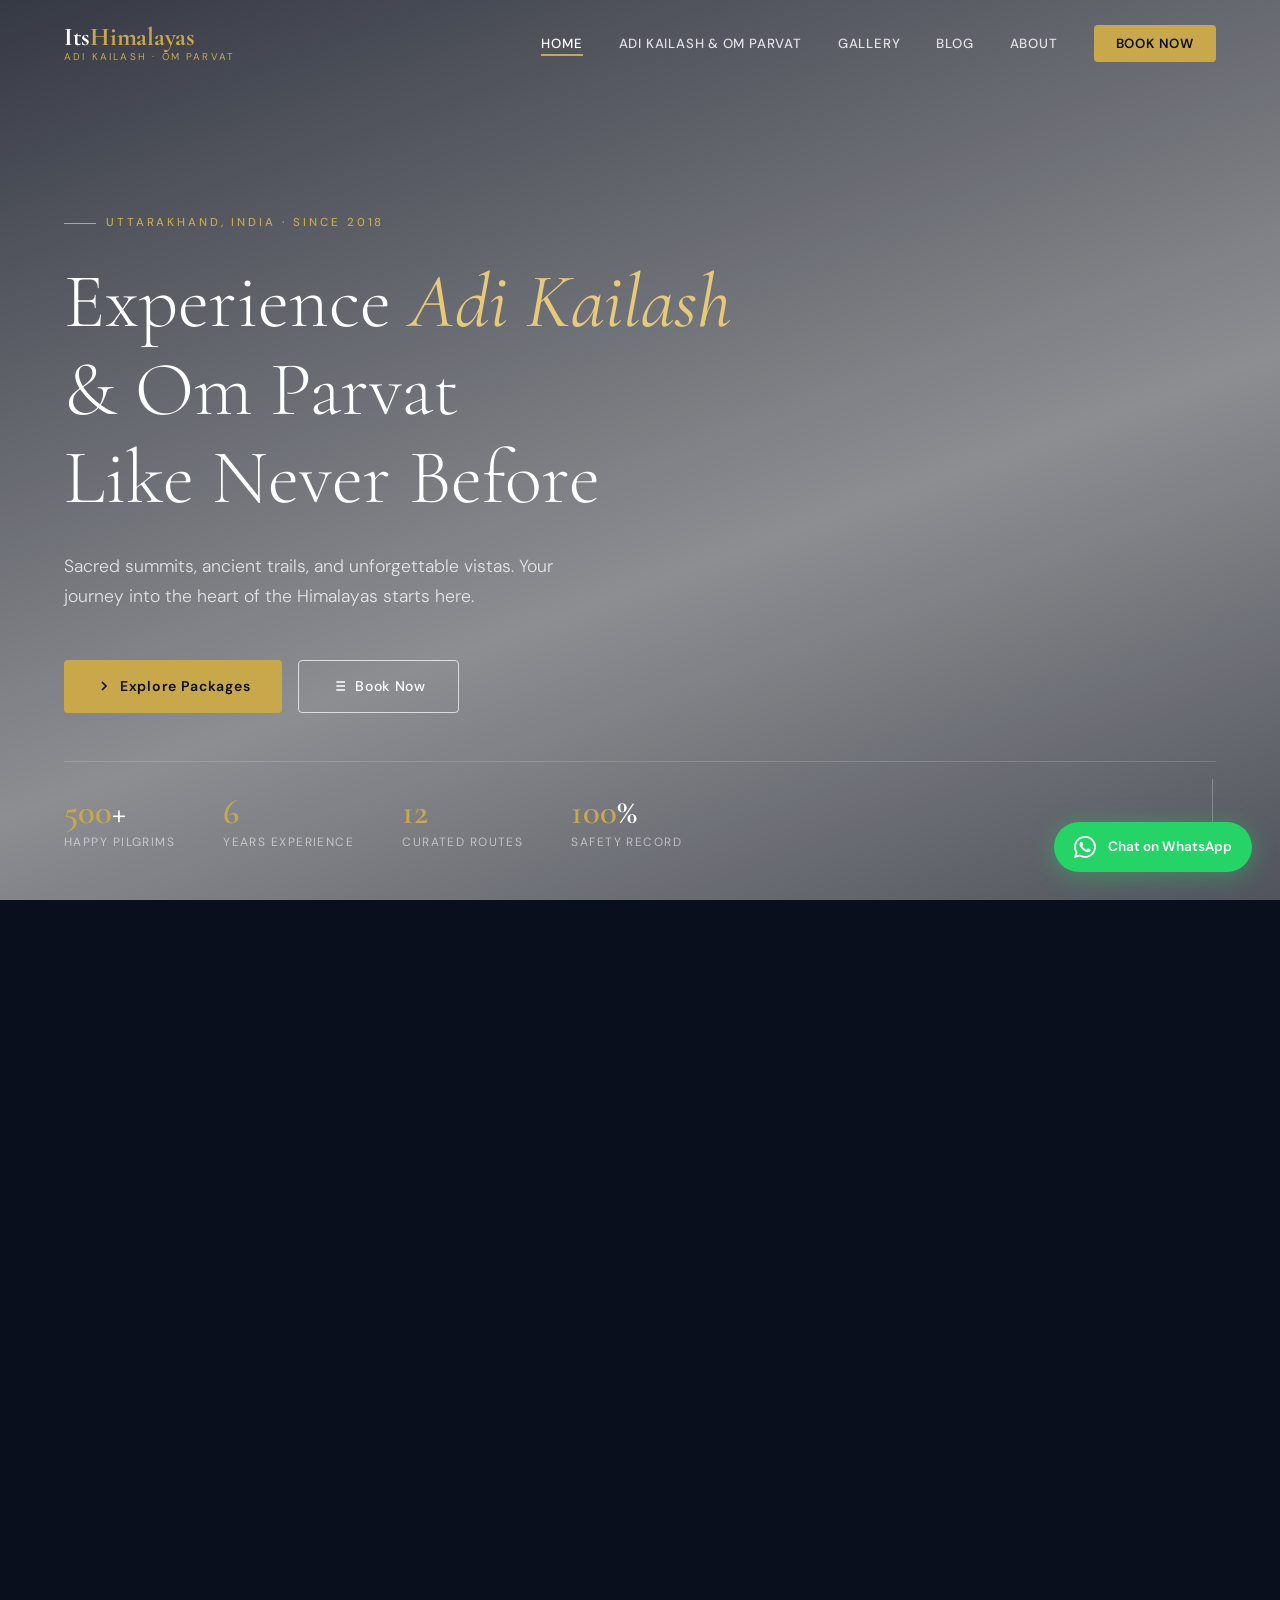
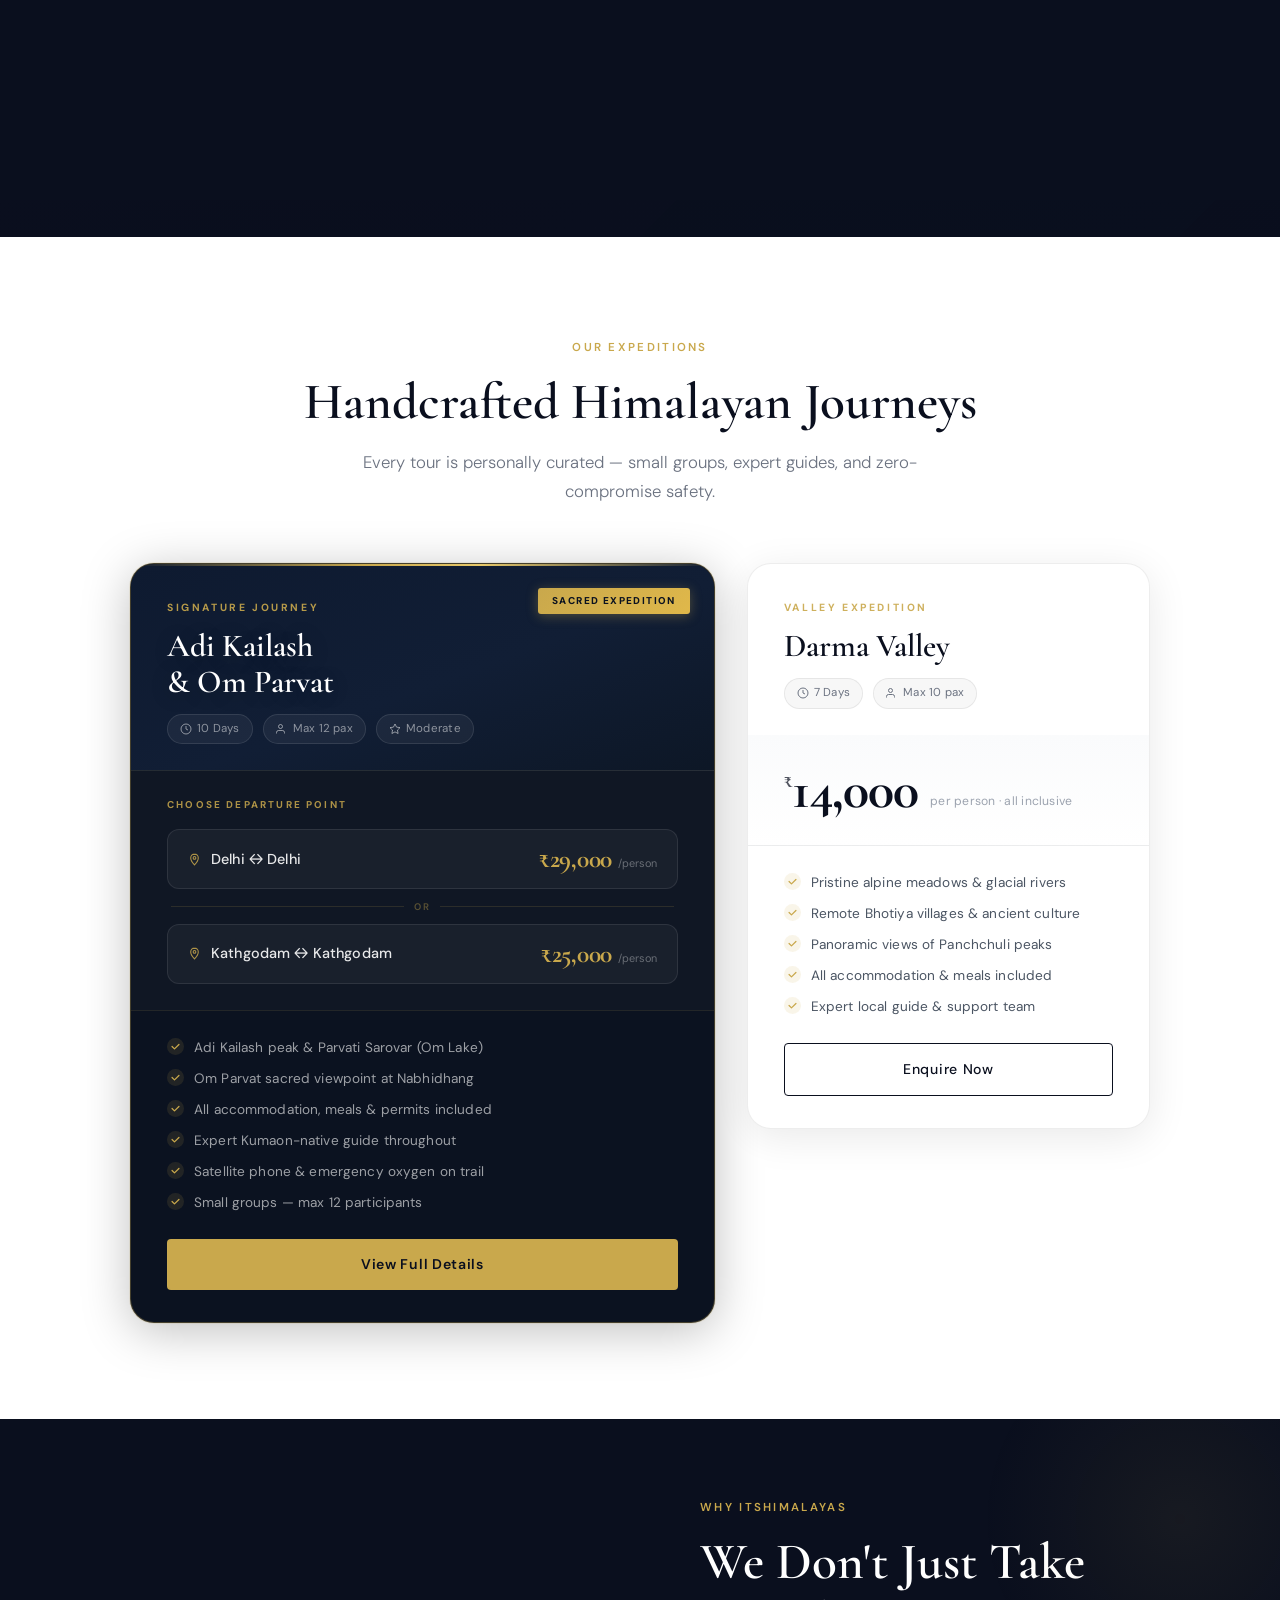
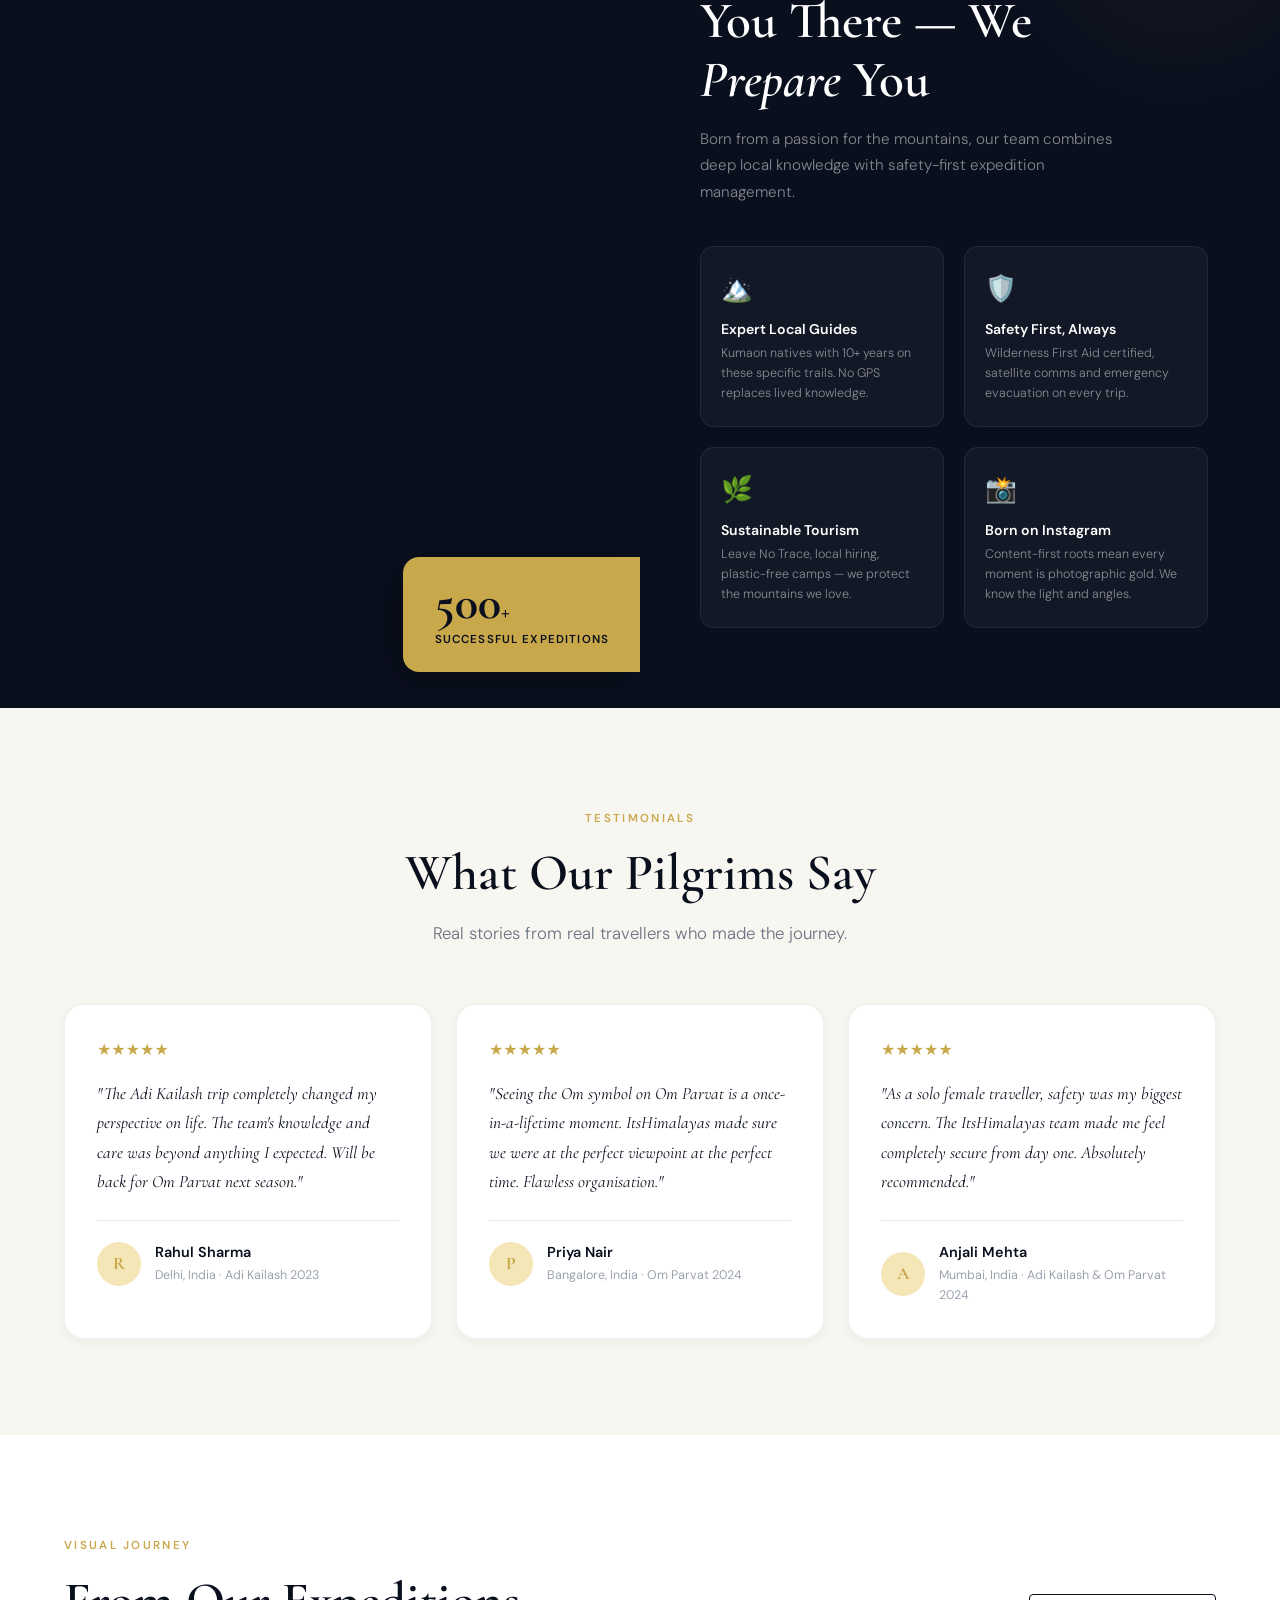
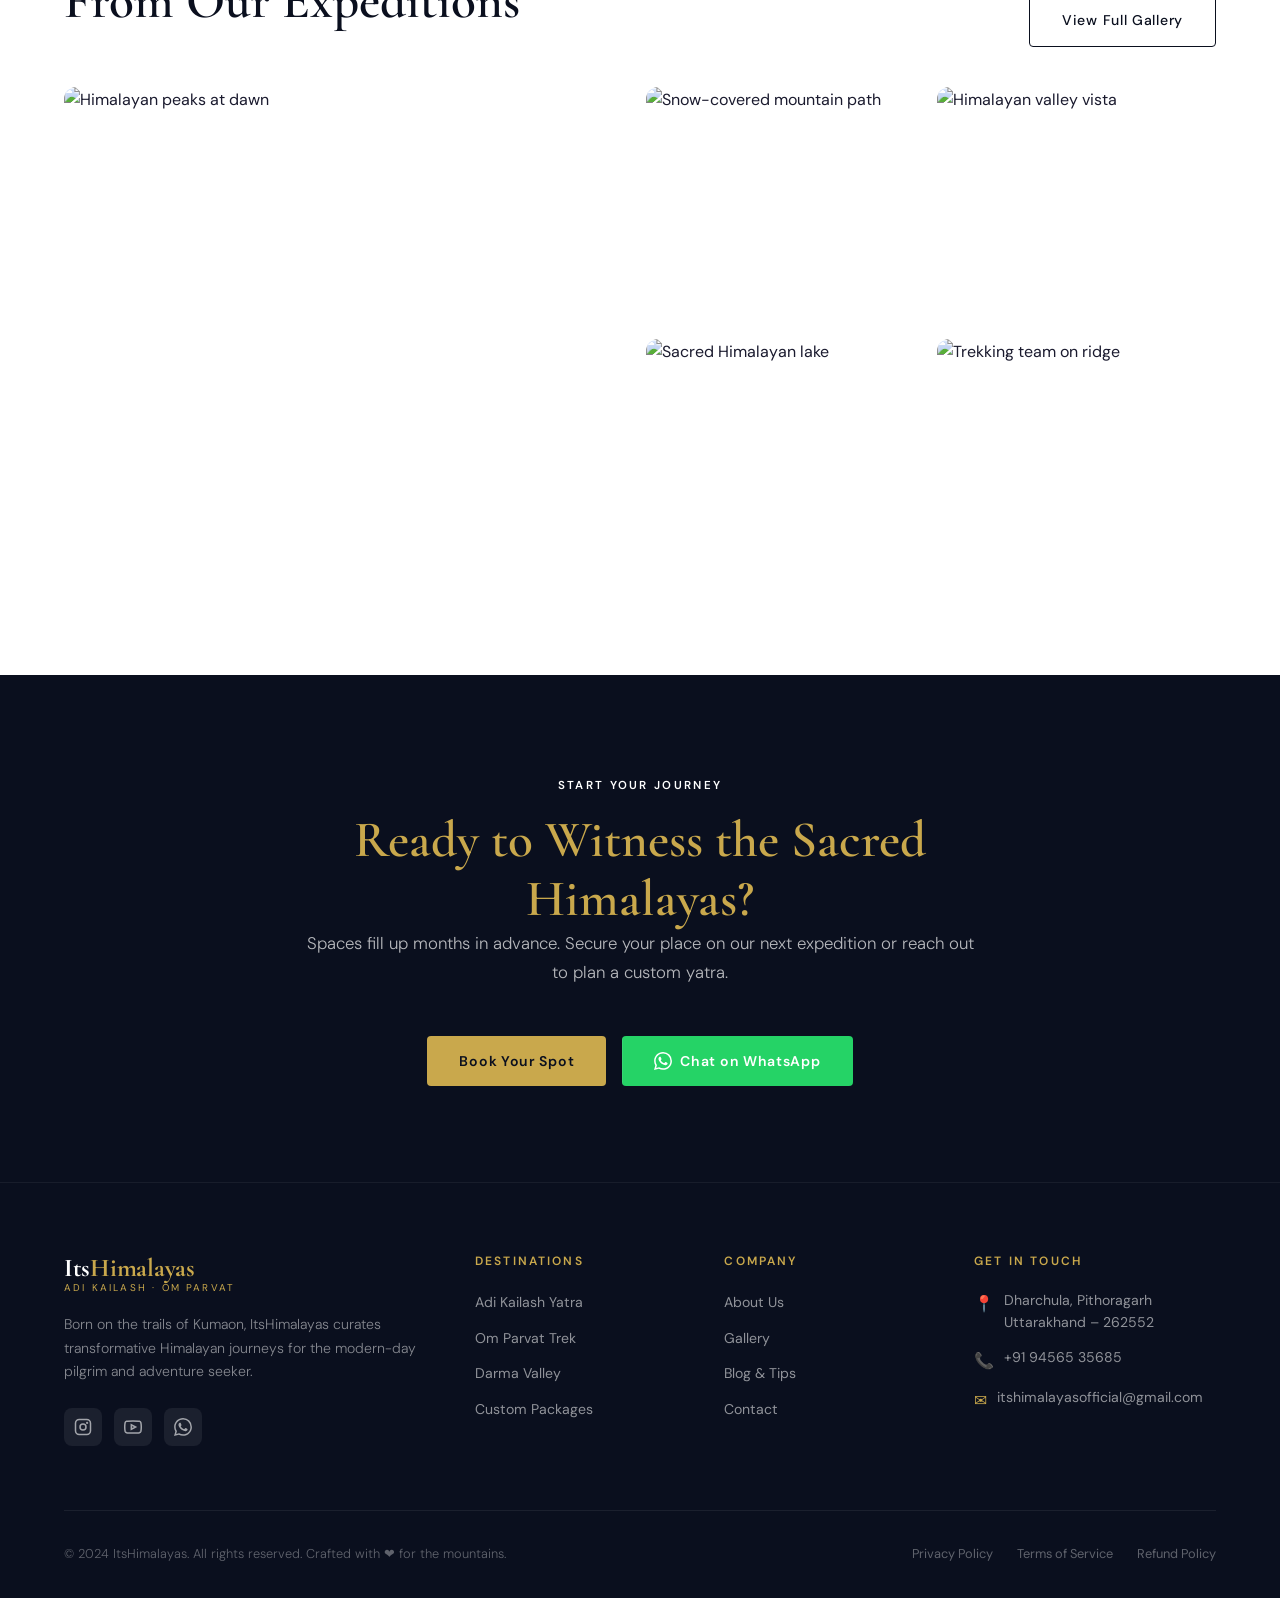
==== commit fba79cb8: "changes" ====
--- a/index.html
+++ b/index.html
@@ -3,16 +3,20 @@
 <head>
   <meta charset="UTF-8" />
   <meta name="viewport" content="width=device-width, initial-scale=1.0" />
-  <meta name="description" content="ItsHimalayas — Premium guided tours to Adi Kailash & Om Parvat. Sacred Himalayan journeys crafted for the adventurous soul. Book your spiritual expedition today." />
+  <meta name="description" content="Book guided Adi Kailash & Om Parvat yatra from Delhi (₹29,000) or Kathgodam (₹25,000). Expert-led sacred Himalayan expeditions. Small groups, all-inclusive. ItsHimalayas, Uttarakhand." />
   <meta name="keywords" content="Adi Kailash tour, Om Parvat tour, Darma Valley, Himalayan tour packages, Kumaon Himalayas, spiritual trek India" />
   <meta name="robots" content="index, follow" />
-  <meta property="og:title" content="ItsHimalayas — Adi Kailash & Om Parvat Tours" />
-  <meta property="og:description" content="Experience sacred Himalayan journeys to Adi Kailash & Om Parvat. Premium guided expeditions." />
+  <meta property="og:title" content="ItsHimalayas | Adi Kailash & Om Parvat Tour Packages" />
+  <meta property="og:description" content="Book guided Adi Kailash & Om Parvat yatra from Delhi (₹29,000) or Kathgodam (₹25,000). Expert-led sacred Himalayan expeditions. Small groups, all-inclusive." />
   <meta property="og:image" content="https://images.unsplash.com/photo-1506905925346-21bda4d32df4?w=1200&q=80" />
   <meta property="og:url" content="https://itshimalayas.com/" />
   <meta property="og:type" content="website" />
   <meta name="twitter:card" content="summary_large_image" />
-  <title>ItsHimalayas — Experience Adi Kailash & Om Parvat Like Never Before</title>
+  <meta name="twitter:title" content="ItsHimalayas | Adi Kailash & Om Parvat Tour Packages" />
+  <meta name="twitter:description" content="Book guided Adi Kailash & Om Parvat yatra from Delhi (₹29,000) or Kathgodam (₹25,000). Expert-led sacred Himalayan expeditions." />
+  <title>ItsHimalayas | Adi Kailash & Om Parvat Tour Packages</title>
+  <link rel="icon" type="image/svg+xml" href="data:image/svg+xml,%3Csvg xmlns='http://www.w3.org/2000/svg' viewBox='0 0 32 32'%3E%3Crect width='32' height='32' rx='6' fill='%230a0f1e'/%3E%3Cpath d='M2 28 L10 12 L14 18 L16 10 L18 16 L22 12 L30 28Z' fill='none' stroke='rgba(201,168,76,0.4)' stroke-width='1'/%3E%3Cpath d='M16 10 L18 16 L22 12 L26 22' fill='none' stroke='%23c9a84c' stroke-width='1.5' stroke-linecap='round'/%3E%3Cpath d='M14 14 L16 10 L18 13' fill='%23ffffff' opacity='0.9'/%3E%3C/svg%3E" />
+  <link rel="canonical" href="https://itshimalayas.com/" />
   <link rel="preconnect" href="https://fonts.googleapis.com" />
   <link rel="preconnect" href="https://fonts.gstatic.com" crossorigin />
   <link href="https://fonts.googleapis.com/css2?family=Cormorant+Garamond:ital,wght@0,300;0,400;0,600;0,700;1,300;1,400&family=DM+Sans:wght@300;400;500;600&display=swap" rel="stylesheet" />
@@ -63,8 +67,7 @@
       </a>
       <ul class="nav-links" role="list">
         <li><a href="index.html">Home</a></li>
-        <li><a href="adi-kailash-om-parvat.html">Adi Kailash</a></li>
-        <li><a href="adi-kailash-om-parvat.html">Om Parvat</a></li>
+        <li><a href="adi-kailash-om-parvat.html">Adi Kailash & Om Parvat</a></li>
         <li><a href="gallery.html">Gallery</a></li>
         <li><a href="blog.html">Blog</a></li>
         <li><a href="about.html">About</a></li>
@@ -143,6 +146,191 @@
     </a>
   </div>
 </div>
+
+
+<!-- PHILOSOPHY / MOTTO SECTION -->
+<section class="motto-section" aria-label="Our Philosophy">
+  <div class="motto-bg-img"></div>
+  <div class="motto-overlay"></div>
+  <div class="container" style="position:relative;z-index:2;">
+    <div class="motto-inner reveal">
+      <div class="motto-eyebrow">
+        <span class="motto-line"></span>
+        <span class="motto-eyebrow-text">Our Philosophy</span>
+        <span class="motto-line"></span>
+      </div>
+      <h2 class="motto-heading">Tourism &amp; Nature,<br><em>Growing Together</em></h2>
+      <p class="motto-body">We believe that tourism and nature must grow together in harmony. By promoting responsible and mindful travel, we support local communities while actively conserving the natural beauty of the Himalayas. Our journeys encourage eco-friendly practices, minimal plastic usage, and conscious waste management — ensuring that tourism leaves a positive impact rather than a footprint.</p>
+      <p class="motto-body">Through awareness, respect for the environment and active participation in conservation efforts, we aim to protect these pristine landscapes while allowing travellers to experience their true essence.</p>
+      <div class="motto-pillars">
+        <div class="motto-pillar">
+          <div class="motto-pillar-icon">🌿</div>
+          <div class="motto-pillar-label">Eco-Friendly Travel</div>
+        </div>
+        <div class="motto-pillar">
+          <div class="motto-pillar-icon">🏘️</div>
+          <div class="motto-pillar-label">Local Communities</div>
+        </div>
+        <div class="motto-pillar">
+          <div class="motto-pillar-icon">♻️</div>
+          <div class="motto-pillar-label">Zero Waste Camps</div>
+        </div>
+        <div class="motto-pillar">
+          <div class="motto-pillar-icon">🏔️</div>
+          <div class="motto-pillar-label">Conservation First</div>
+        </div>
+      </div>
+    </div>
+  </div>
+</section>
+
+<style>
+/* =========================================
+   MOTTO / PHILOSOPHY SECTION
+   ========================================= */
+.motto-section {
+  position: relative;
+  padding: 120px 0;
+  overflow: hidden;
+  background: var(--navy);
+}
+
+.motto-bg-img {
+  position: absolute;
+  inset: 0;
+  background: url('https://images.unsplash.com/photo-1558618666-fcd25c85cd64?w=1600&q=80&fm=webp') center/cover no-repeat;
+  transform: translateZ(0);
+}
+
+.motto-overlay {
+  position: absolute;
+  inset: 0;
+  background: linear-gradient(
+    135deg,
+    rgba(10,15,30,0.97) 0%,
+    rgba(10,15,30,0.88) 50%,
+    rgba(10,15,30,0.94) 100%
+  );
+}
+
+.motto-inner {
+  max-width: 860px;
+  margin: 0 auto;
+  text-align: center;
+}
+
+/* Eyebrow with lines */
+.motto-eyebrow {
+  display: flex;
+  align-items: center;
+  justify-content: center;
+  gap: 16px;
+  margin-bottom: 28px;
+}
+.motto-line {
+  display: block;
+  width: 48px;
+  height: 1px;
+  background: linear-gradient(90deg, transparent, var(--gold));
+}
+.motto-eyebrow .motto-line:last-child {
+  background: linear-gradient(90deg, var(--gold), transparent);
+}
+.motto-eyebrow-text {
+  font-size: 0.68rem;
+  font-weight: 700;
+  letter-spacing: 0.28em;
+  text-transform: uppercase;
+  color: var(--gold);
+  font-family: var(--font-body);
+}
+
+/* Heading */
+.motto-heading {
+  font-family: var(--font-display);
+  font-size: clamp(2.2rem, 5vw, 3.8rem);
+  font-weight: 300;
+  color: var(--white);
+  line-height: 1.15;
+  margin-bottom: 36px;
+  letter-spacing: -0.01em;
+}
+.motto-heading em {
+  font-style: italic;
+  color: var(--gold-light);
+  font-weight: 400;
+}
+
+/* Body paragraphs */
+.motto-body {
+  font-size: 1rem;
+  color: rgba(255,255,255,0.6);
+  line-height: 1.85;
+  max-width: 720px;
+  margin: 0 auto 20px;
+  font-weight: 300;
+}
+
+/* Pillars row */
+.motto-pillars {
+  display: flex;
+  justify-content: center;
+  gap: 0;
+  margin-top: 56px;
+  border: 1px solid rgba(201,168,76,0.18);
+  border-radius: 16px;
+  overflow: hidden;
+  background: rgba(255,255,255,0.02);
+}
+
+.motto-pillar {
+  flex: 1;
+  padding: 28px 16px;
+  border-right: 1px solid rgba(201,168,76,0.14);
+  transition: background 0.25s;
+  cursor: default;
+}
+.motto-pillar:last-child { border-right: none; }
+.motto-pillar:hover { background: rgba(201,168,76,0.06); }
+
+.motto-pillar-icon {
+  font-size: 1.7rem;
+  margin-bottom: 12px;
+}
+.motto-pillar-label {
+  font-size: 0.78rem;
+  font-weight: 600;
+  letter-spacing: 0.06em;
+  text-transform: uppercase;
+  color: rgba(255,255,255,0.65);
+  line-height: 1.4;
+}
+
+/* Responsive */
+@media (max-width: 640px) {
+  .motto-section { padding: 80px 0; }
+  .motto-heading { font-size: 2rem; }
+  .motto-body { font-size: 0.92rem; }
+  .motto-pillars {
+    flex-wrap: wrap;
+    border-radius: 12px;
+  }
+  .motto-pillar {
+    flex: 0 0 50%;
+    border-right: 1px solid rgba(201,168,76,0.14);
+    border-bottom: 1px solid rgba(201,168,76,0.14);
+  }
+  .motto-pillar:nth-child(2) { border-right: none; }
+  .motto-pillar:nth-child(3) { border-bottom: none; }
+  .motto-pillar:nth-child(4) { border-right: none; border-bottom: none; }
+}
+
+@media (max-width: 400px) {
+  .motto-pillars { flex-direction: column; }
+  .motto-pillar { flex: 1; border-right: none; border-bottom: 1px solid rgba(201,168,76,0.14); }
+  .motto-pillar:last-child { border-bottom: none; }
+}
+</style>
 
 <!-- FEATURED TOURS -->
 <section class="tours-section section-pad" id="tours">
@@ -292,189 +480,7 @@
   </div>
 </section>
 
-<!-- PHILOSOPHY / MOTTO SECTION -->
-<section class="motto-section" aria-label="Our Philosophy">
-  <div class="motto-bg-img"></div>
-  <div class="motto-overlay"></div>
-  <div class="container" style="position:relative;z-index:2;">
-    <div class="motto-inner reveal">
-      <div class="motto-eyebrow">
-        <span class="motto-line"></span>
-        <span class="motto-eyebrow-text">Our Philosophy</span>
-        <span class="motto-line"></span>
-      </div>
-      <h2 class="motto-heading">Tourism &amp; Nature,<br><em>Growing Together</em></h2>
-      <p class="motto-body">We believe that tourism and nature must grow together in harmony. By promoting responsible and mindful travel, we support local communities while actively conserving the natural beauty of the Himalayas. Our journeys encourage eco-friendly practices, minimal plastic usage, and conscious waste management — ensuring that tourism leaves a positive impact rather than a footprint.</p>
-      <p class="motto-body">Through awareness, respect for the environment and active participation in conservation efforts, we aim to protect these pristine landscapes while allowing travellers to experience their true essence.</p>
-      <div class="motto-pillars">
-        <div class="motto-pillar">
-          <div class="motto-pillar-icon">🌿</div>
-          <div class="motto-pillar-label">Eco-Friendly Travel</div>
-        </div>
-        <div class="motto-pillar">
-          <div class="motto-pillar-icon">🏘️</div>
-          <div class="motto-pillar-label">Local Communities</div>
-        </div>
-        <div class="motto-pillar">
-          <div class="motto-pillar-icon">♻️</div>
-          <div class="motto-pillar-label">Zero Waste Camps</div>
-        </div>
-        <div class="motto-pillar">
-          <div class="motto-pillar-icon">🏔️</div>
-          <div class="motto-pillar-label">Conservation First</div>
-        </div>
-      </div>
-    </div>
-  </div>
-</section>
-
-<style>
-/* =========================================
-   MOTTO / PHILOSOPHY SECTION
-   ========================================= */
-.motto-section {
-  position: relative;
-  padding: 120px 0;
-  overflow: hidden;
-  background: var(--navy);
-}
-
-.motto-bg-img {
-  position: absolute;
-  inset: 0;
-  background: url('https://images.unsplash.com/photo-1558618666-fcd25c85cd64?w=1600&q=80&fm=webp') center/cover no-repeat;
-  transform: translateZ(0);
-}
-
-.motto-overlay {
-  position: absolute;
-  inset: 0;
-  background: linear-gradient(
-    135deg,
-    rgba(10,15,30,0.97) 0%,
-    rgba(10,15,30,0.88) 50%,
-    rgba(10,15,30,0.94) 100%
-  );
-}
-
-.motto-inner {
-  max-width: 860px;
-  margin: 0 auto;
-  text-align: center;
-}
-
-/* Eyebrow with lines */
-.motto-eyebrow {
-  display: flex;
-  align-items: center;
-  justify-content: center;
-  gap: 16px;
-  margin-bottom: 28px;
-}
-.motto-line {
-  display: block;
-  width: 48px;
-  height: 1px;
-  background: linear-gradient(90deg, transparent, var(--gold));
-}
-.motto-eyebrow .motto-line:last-child {
-  background: linear-gradient(90deg, var(--gold), transparent);
-}
-.motto-eyebrow-text {
-  font-size: 0.68rem;
-  font-weight: 700;
-  letter-spacing: 0.28em;
-  text-transform: uppercase;
-  color: var(--gold);
-  font-family: var(--font-body);
-}
-
-/* Heading */
-.motto-heading {
-  font-family: var(--font-display);
-  font-size: clamp(2.2rem, 5vw, 3.8rem);
-  font-weight: 300;
-  color: var(--white);
-  line-height: 1.15;
-  margin-bottom: 36px;
-  letter-spacing: -0.01em;
-}
-.motto-heading em {
-  font-style: italic;
-  color: var(--gold-light);
-  font-weight: 400;
-}
-
-/* Body paragraphs */
-.motto-body {
-  font-size: 1rem;
-  color: rgba(255,255,255,0.6);
-  line-height: 1.85;
-  max-width: 720px;
-  margin: 0 auto 20px;
-  font-weight: 300;
-}
-
-/* Pillars row */
-.motto-pillars {
-  display: flex;
-  justify-content: center;
-  gap: 0;
-  margin-top: 56px;
-  border: 1px solid rgba(201,168,76,0.18);
-  border-radius: 16px;
-  overflow: hidden;
-  background: rgba(255,255,255,0.02);
-}
-
-.motto-pillar {
-  flex: 1;
-  padding: 28px 16px;
-  border-right: 1px solid rgba(201,168,76,0.14);
-  transition: background 0.25s;
-  cursor: default;
-}
-.motto-pillar:last-child { border-right: none; }
-.motto-pillar:hover { background: rgba(201,168,76,0.06); }
-
-.motto-pillar-icon {
-  font-size: 1.7rem;
-  margin-bottom: 12px;
-}
-.motto-pillar-label {
-  font-size: 0.78rem;
-  font-weight: 600;
-  letter-spacing: 0.06em;
-  text-transform: uppercase;
-  color: rgba(255,255,255,0.65);
-  line-height: 1.4;
-}
-
-/* Responsive */
-@media (max-width: 640px) {
-  .motto-section { padding: 80px 0; }
-  .motto-heading { font-size: 2rem; }
-  .motto-body { font-size: 0.92rem; }
-  .motto-pillars {
-    flex-wrap: wrap;
-    border-radius: 12px;
-  }
-  .motto-pillar {
-    flex: 0 0 50%;
-    border-right: 1px solid rgba(201,168,76,0.14);
-    border-bottom: 1px solid rgba(201,168,76,0.14);
-  }
-  .motto-pillar:nth-child(2) { border-right: none; }
-  .motto-pillar:nth-child(3) { border-bottom: none; }
-  .motto-pillar:nth-child(4) { border-right: none; border-bottom: none; }
-}
-
-@media (max-width: 400px) {
-  .motto-pillars { flex-direction: column; }
-  .motto-pillar { flex: 1; border-right: none; border-bottom: 1px solid rgba(201,168,76,0.14); }
-  .motto-pillar:last-child { border-bottom: none; }
-}
-</style>
+
 
 <!-- TESTIMONIALS -->
 <section class="testimonials-section section-pad" id="testimonials" aria-labelledby="test-title">
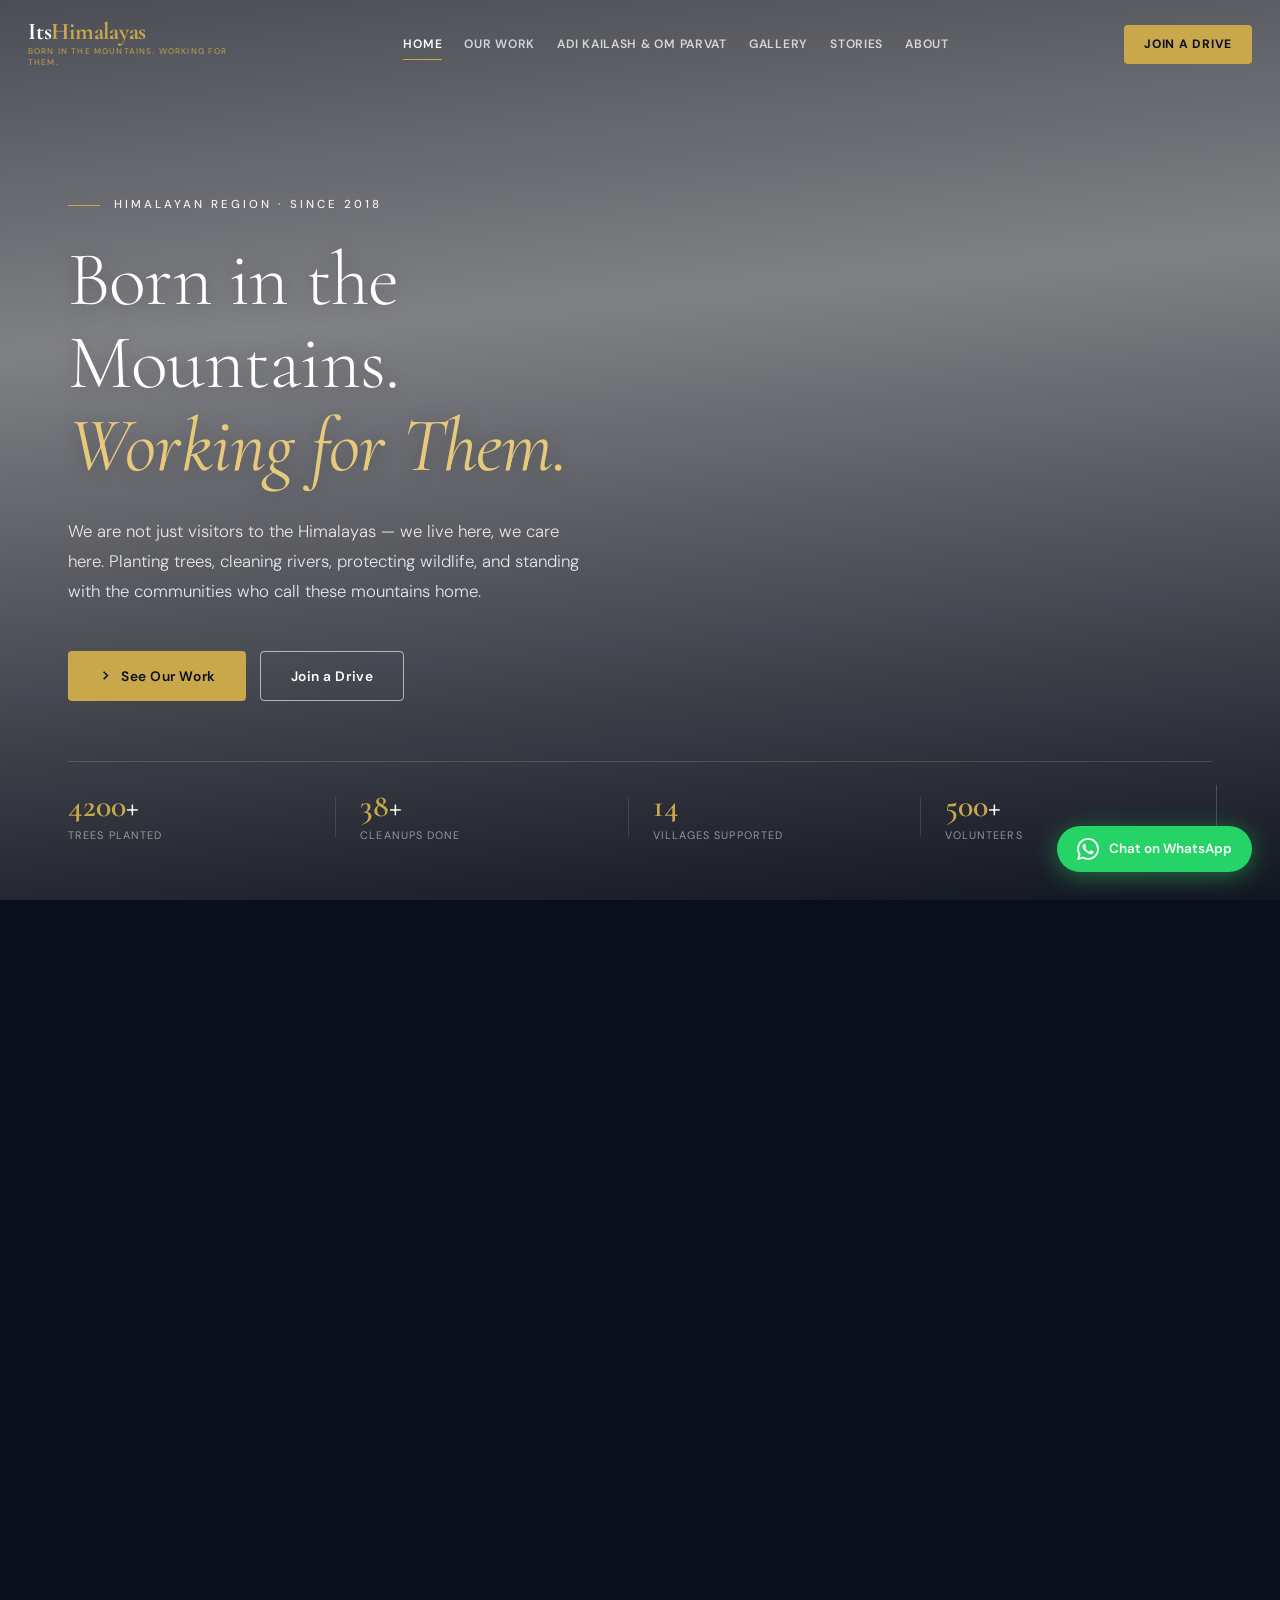
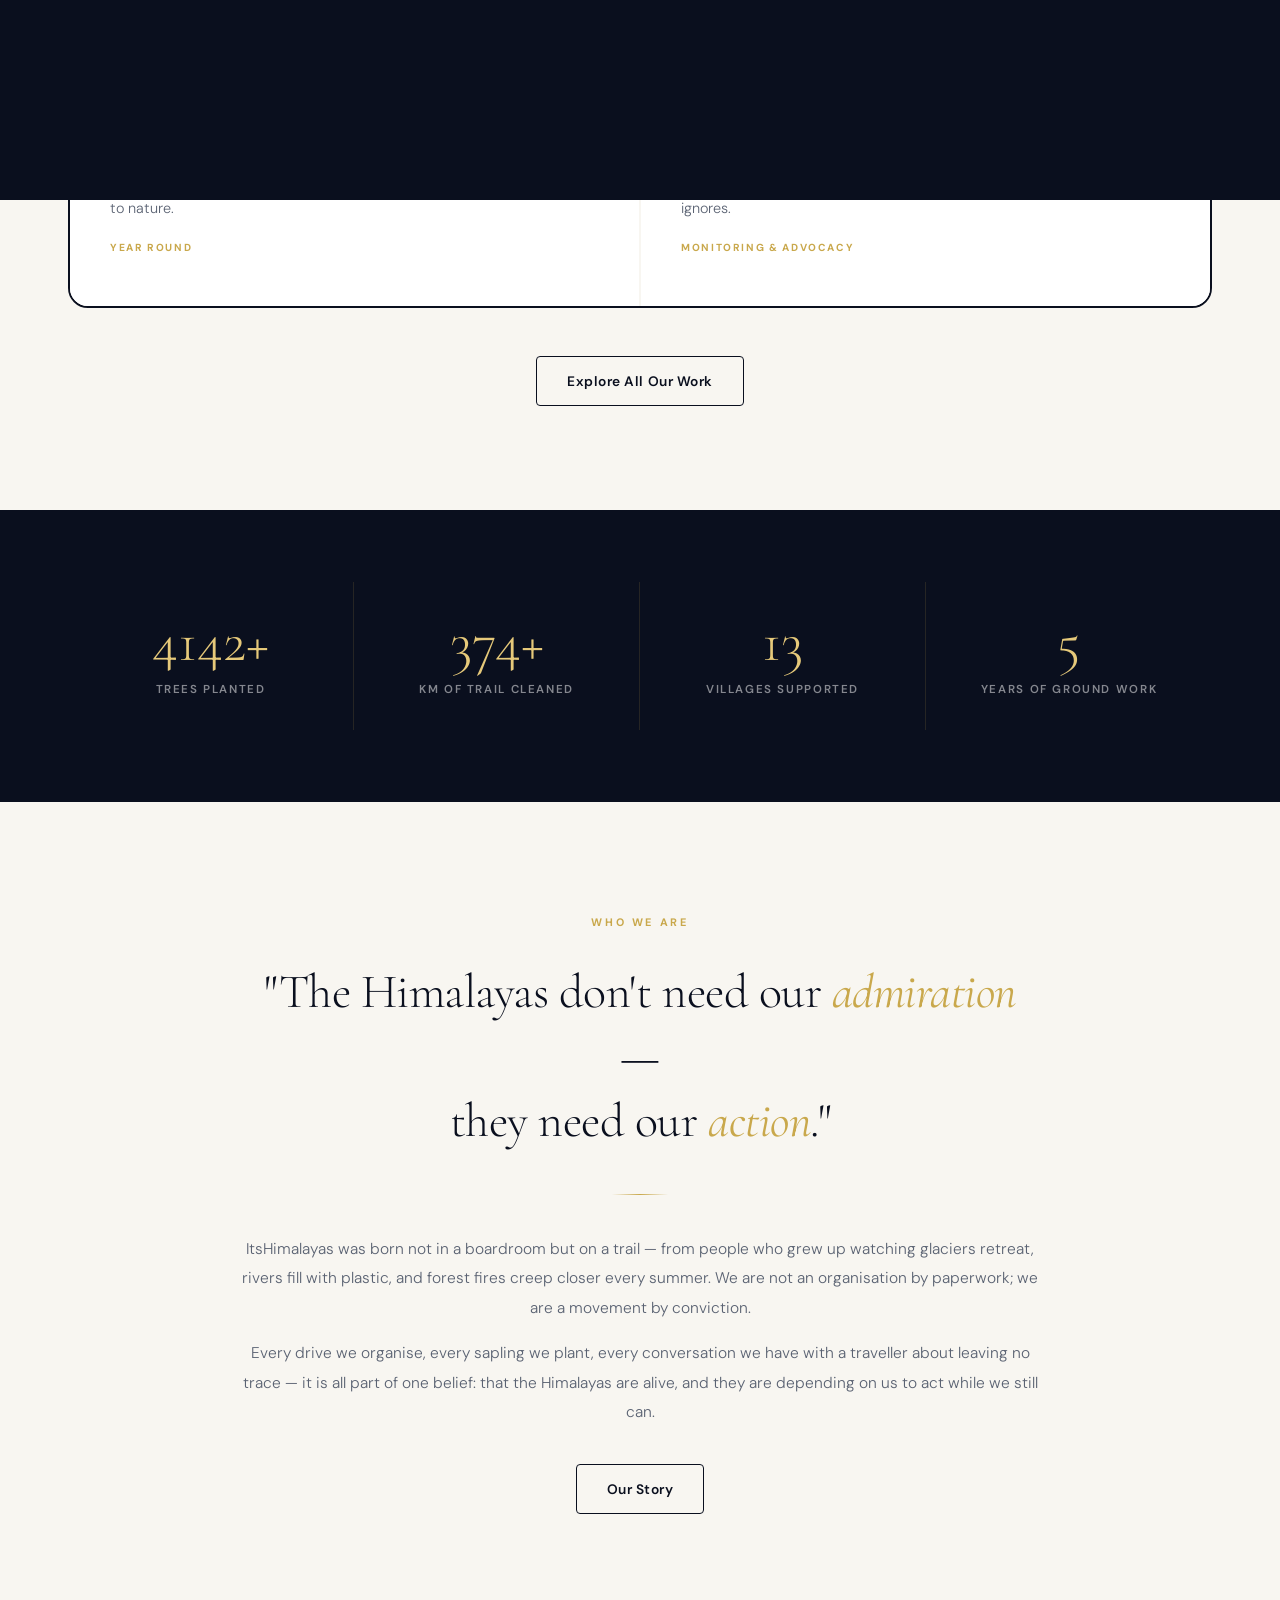
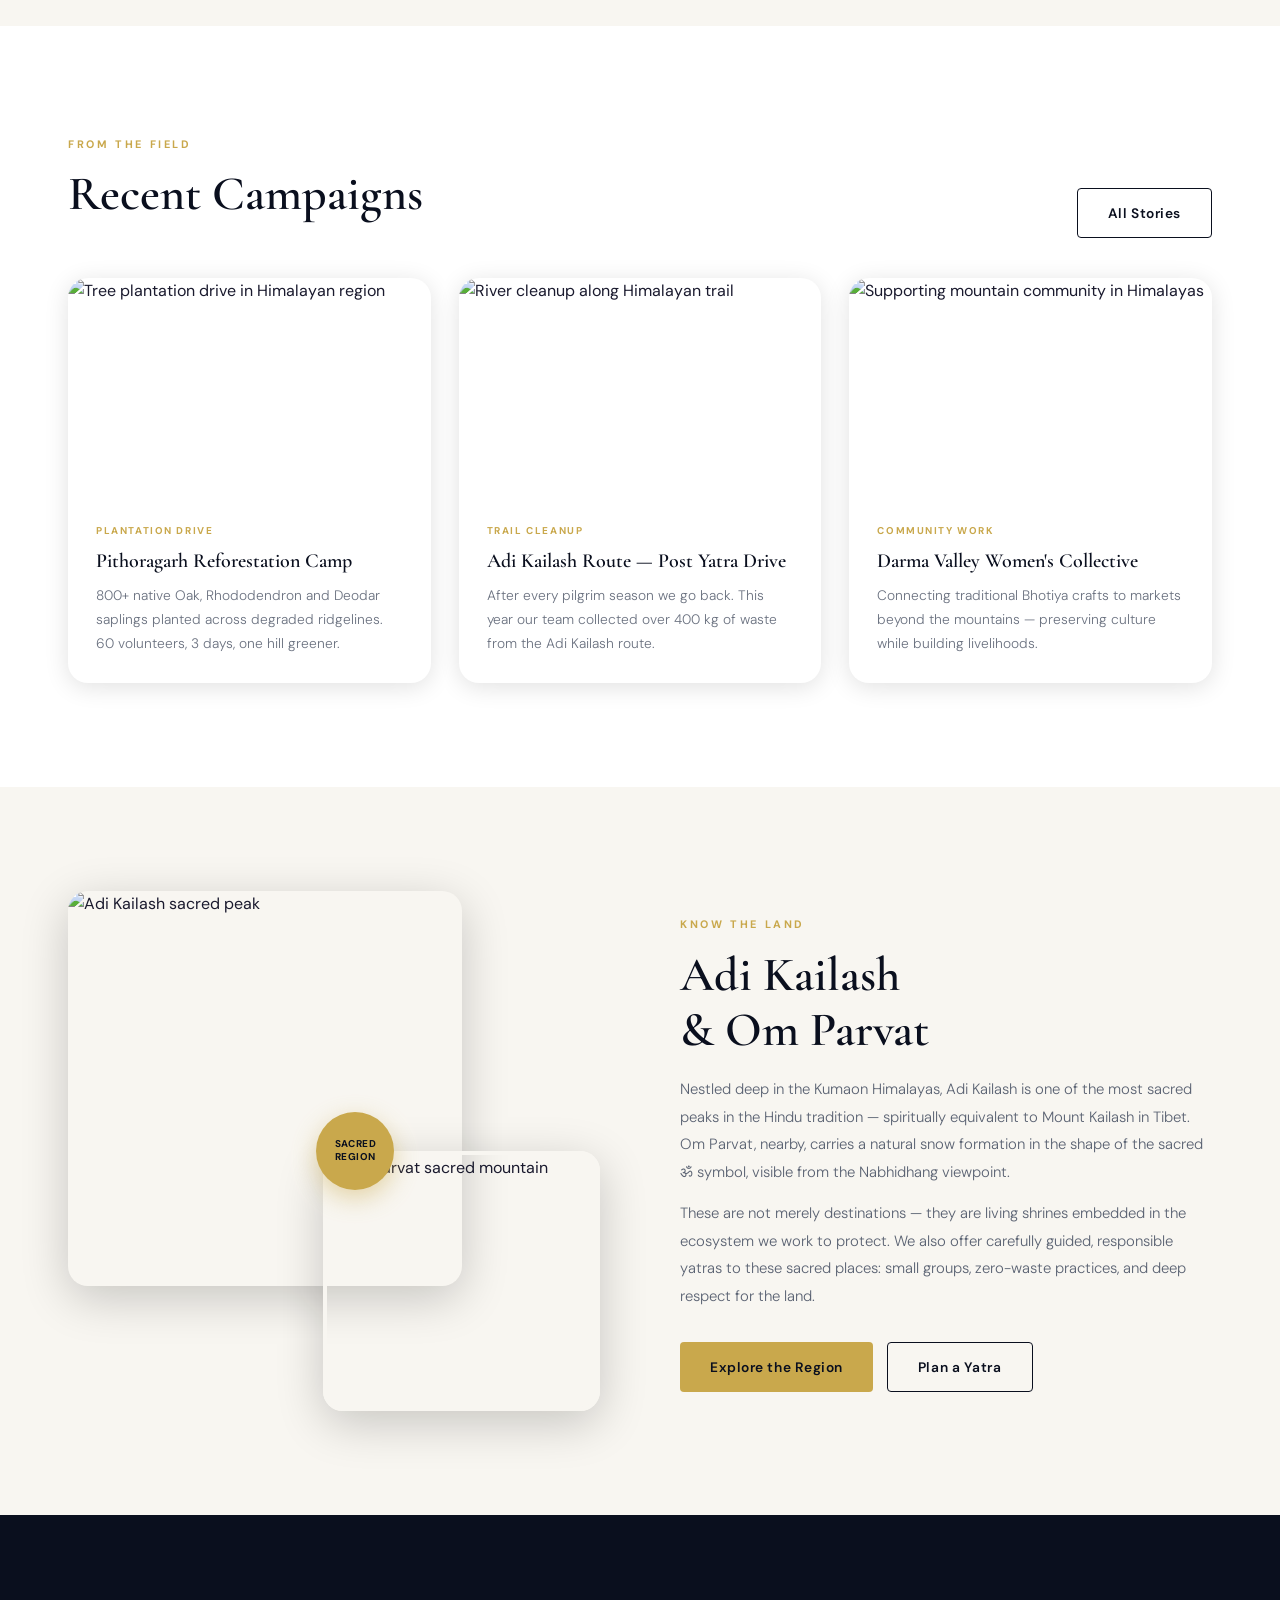
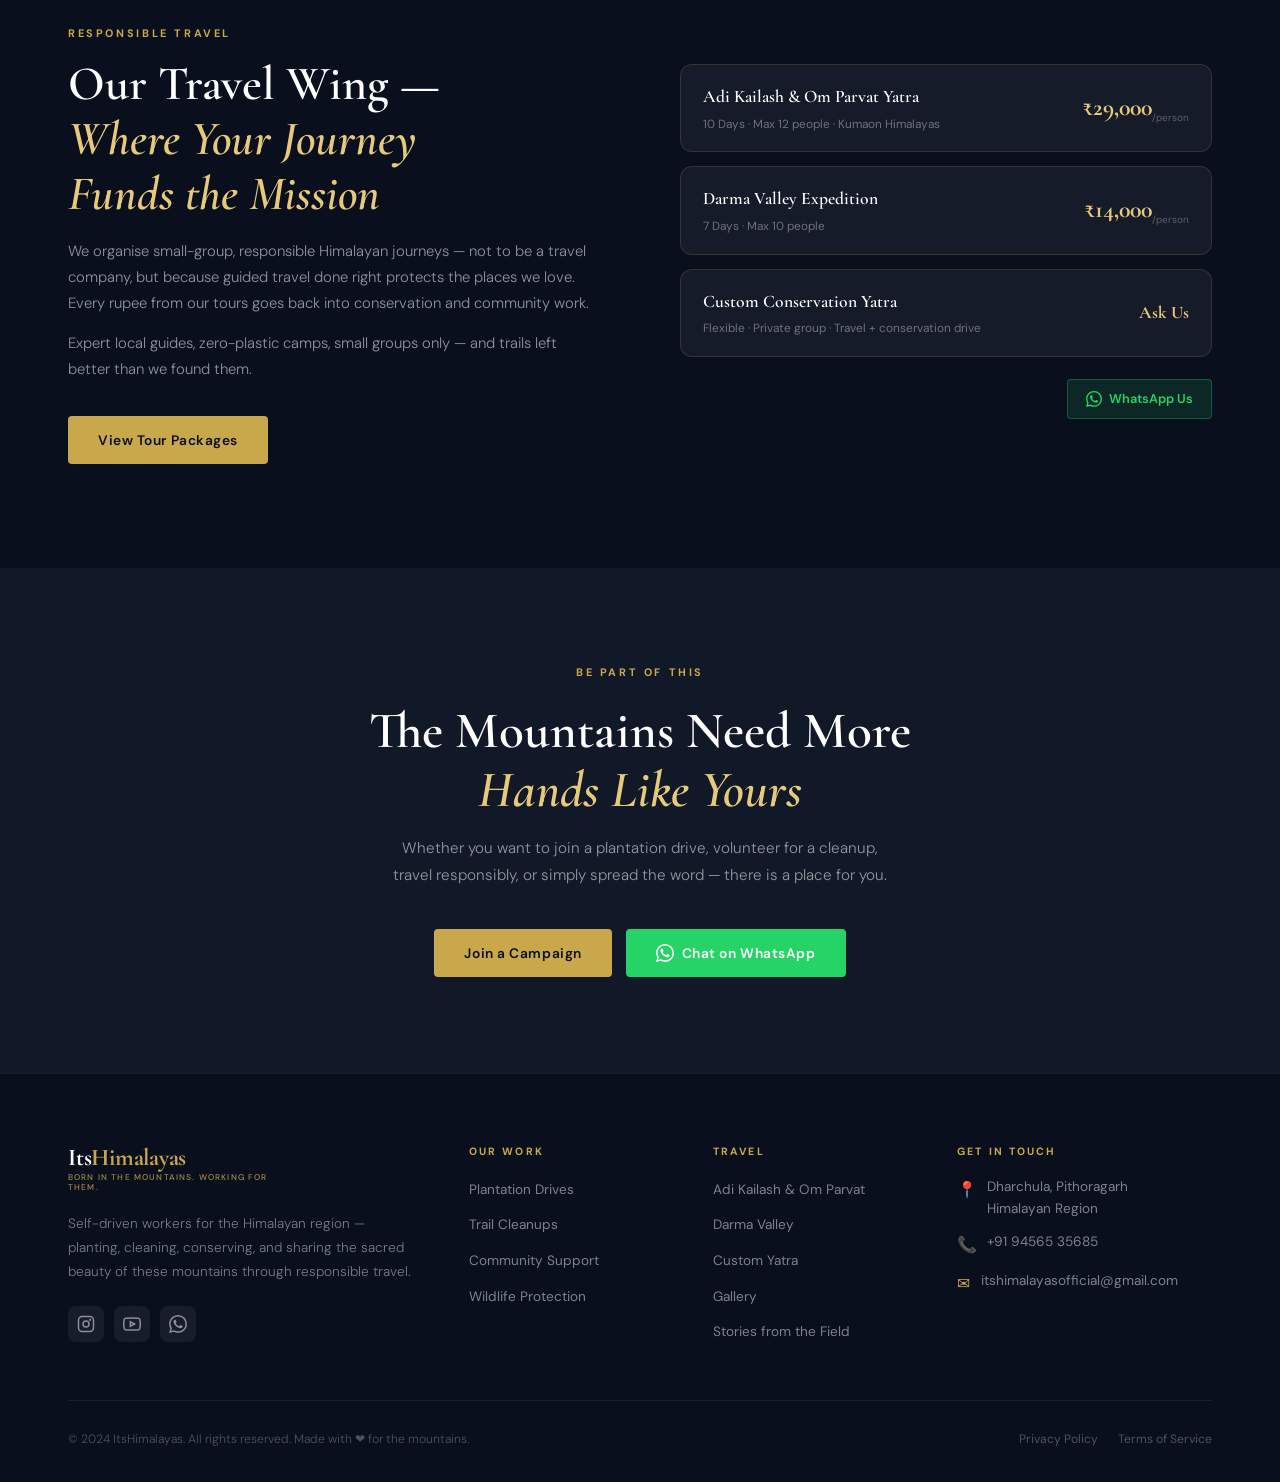
==== commit 48bad3ba: "major change in the design of the product" ====
--- a/index.html
+++ b/index.html
@@ -3,76 +3,56 @@
 <head>
   <meta charset="UTF-8" />
   <meta name="viewport" content="width=device-width, initial-scale=1.0" />
-  <meta name="description" content="Book guided Adi Kailash & Om Parvat yatra from Delhi (₹29,000) or Kathgodam (₹25,000). Expert-led sacred Himalayan expeditions. Small groups, all-inclusive. ItsHimalayas, Uttarakhand." />
-  <meta name="keywords" content="Adi Kailash tour, Om Parvat tour, Darma Valley, Himalayan tour packages, Kumaon Himalayas, spiritual trek India" />
+  <meta name="description" content="ItsHimalayas — Self-driven conservation workers for the Himalayan region. Plantation drives, river cleanups, community support, and responsible travel." />
+  <meta name="keywords" content="Himalayan conservation, mountain conservation India, plantation drive Himalayas, river cleanup mountains, community support, Adi Kailash, Om Parvat" />
   <meta name="robots" content="index, follow" />
-  <meta property="og:title" content="ItsHimalayas | Adi Kailash & Om Parvat Tour Packages" />
-  <meta property="og:description" content="Book guided Adi Kailash & Om Parvat yatra from Delhi (₹29,000) or Kathgodam (₹25,000). Expert-led sacred Himalayan expeditions. Small groups, all-inclusive." />
+  <meta property="og:title" content="ItsHimalayas | Born in the Mountains. Working for Them." />
+  <meta property="og:description" content="We are self-driven workers for the Himalayas — planting trees, cleaning trails, supporting mountain communities, and protecting these sacred peaks." />
   <meta property="og:image" content="https://images.unsplash.com/photo-1506905925346-21bda4d32df4?w=1200&q=80" />
   <meta property="og:url" content="https://itshimalayas.com/" />
   <meta property="og:type" content="website" />
-  <meta name="twitter:card" content="summary_large_image" />
-  <meta name="twitter:title" content="ItsHimalayas | Adi Kailash & Om Parvat Tour Packages" />
-  <meta name="twitter:description" content="Book guided Adi Kailash & Om Parvat yatra from Delhi (₹29,000) or Kathgodam (₹25,000). Expert-led sacred Himalayan expeditions." />
-  <title>ItsHimalayas | Adi Kailash & Om Parvat Tour Packages</title>
+  <title>ItsHimalayas | Born in the Mountains. Working for Them.</title>
   <link rel="icon" type="image/svg+xml" href="data:image/svg+xml,%3Csvg xmlns='http://www.w3.org/2000/svg' viewBox='0 0 32 32'%3E%3Crect width='32' height='32' rx='6' fill='%230a0f1e'/%3E%3Cpath d='M2 28 L10 12 L14 18 L16 10 L18 16 L22 12 L30 28Z' fill='none' stroke='rgba(201,168,76,0.4)' stroke-width='1'/%3E%3Cpath d='M16 10 L18 16 L22 12 L26 22' fill='none' stroke='%23c9a84c' stroke-width='1.5' stroke-linecap='round'/%3E%3Cpath d='M14 14 L16 10 L18 13' fill='%23ffffff' opacity='0.9'/%3E%3C/svg%3E" />
   <link rel="canonical" href="https://itshimalayas.com/" />
   <link rel="preconnect" href="https://fonts.googleapis.com" />
   <link rel="preconnect" href="https://fonts.gstatic.com" crossorigin />
   <link href="https://fonts.googleapis.com/css2?family=Cormorant+Garamond:ital,wght@0,300;0,400;0,600;0,700;1,300;1,400&family=DM+Sans:wght@300;400;500;600&display=swap" rel="stylesheet" />
   <link rel="stylesheet" href="css/style.css" />
-  <script type="application/ld+json">
-  {
-    "@context": "https://schema.org",
-    "@type": "TouristInformationCenter",
-    "name": "ItsHimalayas",
-    "url": "https://itshimalayas.com",
-    "description": "Premium guided tour operator for Adi Kailash, Om Parvat and Darma Valley spiritual Himalayan journeys.",
-    "address": {
-      "@type": "PostalAddress",
-      "addressLocality": "Dharchula",
-      "addressRegion": "Uttarakhand",
-      "addressCountry": "IN"
-    }
-  }
-  </script>
 </head>
 <body>
 
 <!-- PAGE LOADER -->
 <div id="page-loader">
-  <svg class="loader-mountain" width="72" height="48" viewBox="0 0 72 48" fill="none" xmlns="http://www.w3.org/2000/svg">
+  <svg class="loader-mountain" width="72" height="48" viewBox="0 0 72 48" fill="none">
     <path d="M2 46 L20 12 L28 22 L36 8 L44 20 L52 14 L70 46Z" fill="none" stroke="rgba(201,168,76,0.3)" stroke-width="1.5"/>
     <path d="M36 8 L44 20 L52 14 L60 30" fill="none" stroke="#c9a84c" stroke-width="1.5" stroke-linecap="round"/>
     <path d="M32 16 L36 8 L40 14" fill="white" opacity="0.9"/>
   </svg>
   <div class="loader-logo">Its<span>Himalayas</span></div>
-  <div class="loader-sub">Adi Kailash · Om Parvat</div>
+  <div class="loader-sub">Born in the Mountains. Working for Them.</div>
   <div class="loader-bar-wrap"><div class="loader-bar"></div></div>
 </div>
 
-<!-- PAGE TRANSITION OVERLAY -->
 <div id="page-transition"></div>
-
-<!-- Nav Overlay -->
 <div class="nav-overlay"></div>
 
 <!-- NAVBAR -->
 <nav id="navbar" role="navigation" aria-label="Main Navigation">
-  <div class="container">
+  <div class="nav-container">
     <div class="nav-inner">
       <a href="index.html" class="nav-logo" aria-label="ItsHimalayas Home">
         <span class="nav-logo-main">Its<span>Himalayas</span></span>
-        <span class="nav-logo-sub">Adi Kailash · Om Parvat</span>
+        <span class="nav-logo-sub">Born in the Mountains. Working for Them.</span>
       </a>
       <ul class="nav-links" role="list">
-        <li><a href="index.html">Home</a></li>
+        <li><a href="index.html" class="active">Home</a></li>
+        <li><a href="our-work.html">Our Work</a></li>
         <li><a href="adi-kailash-om-parvat.html">Adi Kailash & Om Parvat</a></li>
         <li><a href="gallery.html">Gallery</a></li>
-        <li><a href="blog.html">Blog</a></li>
+        <li><a href="blog.html">Stories</a></li>
         <li><a href="about.html">About</a></li>
-        <li><a href="contact.html" class="nav-cta">Book Now</a></li>
       </ul>
+      <a href="contact.html" class="nav-cta-standalone">Join a Drive</a>
       <button class="nav-hamburger" aria-label="Open menu" aria-expanded="false">
         <span></span><span></span><span></span>
       </button>
@@ -82,484 +62,264 @@
 
 <!-- HERO -->
 <section class="hero" aria-label="Hero">
-  <div class="hero-bg" role="img" aria-label="Himalayan mountain panorama"></div>
-  <div class="container" style="position:relative;z-index:2;display:flex;flex-direction:column;">
+  <div class="hero-bg"></div>
+  <div class="hero-overlay"></div>
+  <div class="hero-container">
     <div class="hero-content">
-      <p class="hero-eyebrow">Uttarakhand, India · Since 2018</p>
-      <h1>Experience <em>Adi Kailash</em><br>&amp; Om Parvat<br>Like Never Before</h1>
-      <p class="hero-desc">Sacred summits, ancient trails, and unforgettable vistas. Your journey into the heart of the Himalayas starts here.</p>
+      <p class="hero-eyebrow">
+        <span class="eyebrow-dash"></span>
+        Himalayan Region · Since 2018
+      </p>
+      <h1>Born in the<br>Mountains.<br><em>Working for Them.</em></h1>
+      <p class="hero-desc">We are not just visitors to the Himalayas — we live here, we care here. Planting trees, cleaning rivers, protecting wildlife, and standing with the communities who call these mountains home.</p>
       <div class="hero-actions">
-        <a href="adi-kailash-om-parvat.html" class="btn btn-primary">
-          <svg width="16" height="16" viewBox="0 0 24 24" fill="none" stroke="currentColor" stroke-width="2.5"><path d="M9 18l6-6-6-6"/></svg>
-          Explore Packages
+        <a href="our-work.html" class="btn btn-gold">
+          <svg width="15" height="15" viewBox="0 0 24 24" fill="none" stroke="currentColor" stroke-width="2.5"><path d="M9 18l6-6-6-6"/></svg>
+          See Our Work
         </a>
-        <a href="contact.html" class="btn btn-outline">
-          <svg width="16" height="16" viewBox="0 0 24 24" fill="none" stroke="currentColor" stroke-width="2.5"><path d="M8 6h13M8 12h13M8 18h13M3 6h.01M3 12h.01M3 18h.01"/></svg>
-          Book Now
-        </a>
-      </div>
-    </div>
-
-    <!-- Stats bar — now inline, no overlap -->
-    <div class="hero-stats">
-      <div class="hero-stats-inner">
-        <div class="hero-stat-item">
-          <div class="hero-stat-number"><span data-count="500">0</span>+</div>
-          <div class="hero-stat-label">Happy Pilgrims</div>
-        </div>
-        <div class="hero-stat-item">
-          <div class="hero-stat-number"><span data-count="6">0</span></div>
-          <div class="hero-stat-label">Years Experience</div>
-        </div>
-        <div class="hero-stat-item">
-          <div class="hero-stat-number"><span data-count="12">0</span></div>
-          <div class="hero-stat-label">Curated Routes</div>
-        </div>
-        <div class="hero-stat-item">
-          <div class="hero-stat-number"><span data-count="100">0</span>%</div>
-          <div class="hero-stat-label">Safety Record</div>
-        </div>
-      </div>
-    </div>
-  </div>
-
-  <div class="hero-scroll" aria-hidden="true">
+        <a href="contact.html" class="btn btn-ghost">Join a Drive</a>
+      </div>
+    </div>
+    <div class="hero-stats-bar">
+      <div class="hero-stat-item">
+        <div class="h-stat-num"><span data-count="4200">0</span>+</div>
+        <div class="h-stat-label">Trees Planted</div>
+      </div>
+      <div class="h-stat-divider"></div>
+      <div class="hero-stat-item">
+        <div class="h-stat-num"><span data-count="38">0</span>+</div>
+        <div class="h-stat-label">Cleanups Done</div>
+      </div>
+      <div class="h-stat-divider"></div>
+      <div class="hero-stat-item">
+        <div class="h-stat-num"><span data-count="14">0</span></div>
+        <div class="h-stat-label">Villages Supported</div>
+      </div>
+      <div class="h-stat-divider"></div>
+      <div class="hero-stat-item">
+        <div class="h-stat-num"><span data-count="500">0</span>+</div>
+        <div class="h-stat-label">Volunteers</div>
+      </div>
+    </div>
+  </div>
+  <div class="hero-scroll-ind" aria-hidden="true">
     <div class="hero-scroll-line"></div>
     <span>Scroll</span>
   </div>
 </section>
 
-<!-- DESTINATIONS QUICK NAV -->
-<div class="dest-nav" role="navigation" aria-label="Destination Navigation">
-  <div class="dest-nav-inner">
-    <a href="adi-kailash-om-parvat.html" class="dest-nav-item active">
-      <span class="dot"></span>Adi Kailash Yatra
-    </a>
-    <a href="adi-kailash-om-parvat.html" class="dest-nav-item">
-      <span class="dot"></span>Om Parvat Trek
-    </a>
-    <a href="contact.html" class="dest-nav-item">
-      <span class="dot"></span>Darma Valley
-    </a>
-    <a href="contact.html" class="dest-nav-item">
-      <span class="dot"></span>Custom Packages
-    </a>
-  </div>
-</div>
-
-
-<!-- PHILOSOPHY / MOTTO SECTION -->
-<section class="motto-section" aria-label="Our Philosophy">
-  <div class="motto-bg-img"></div>
-  <div class="motto-overlay"></div>
-  <div class="container" style="position:relative;z-index:2;">
-    <div class="motto-inner reveal">
-      <div class="motto-eyebrow">
-        <span class="motto-line"></span>
-        <span class="motto-eyebrow-text">Our Philosophy</span>
-        <span class="motto-line"></span>
-      </div>
-      <h2 class="motto-heading">Tourism &amp; Nature,<br><em>Growing Together</em></h2>
-      <p class="motto-body">We believe that tourism and nature must grow together in harmony. By promoting responsible and mindful travel, we support local communities while actively conserving the natural beauty of the Himalayas. Our journeys encourage eco-friendly practices, minimal plastic usage, and conscious waste management — ensuring that tourism leaves a positive impact rather than a footprint.</p>
-      <p class="motto-body">Through awareness, respect for the environment and active participation in conservation efforts, we aim to protect these pristine landscapes while allowing travellers to experience their true essence.</p>
-      <div class="motto-pillars">
-        <div class="motto-pillar">
-          <div class="motto-pillar-icon">🌿</div>
-          <div class="motto-pillar-label">Eco-Friendly Travel</div>
-        </div>
-        <div class="motto-pillar">
-          <div class="motto-pillar-icon">🏘️</div>
-          <div class="motto-pillar-label">Local Communities</div>
-        </div>
-        <div class="motto-pillar">
-          <div class="motto-pillar-icon">♻️</div>
-          <div class="motto-pillar-label">Zero Waste Camps</div>
-        </div>
-        <div class="motto-pillar">
-          <div class="motto-pillar-icon">🏔️</div>
-          <div class="motto-pillar-label">Conservation First</div>
-        </div>
-      </div>
-    </div>
-  </div>
-</section>
-
-<style>
-/* =========================================
-   MOTTO / PHILOSOPHY SECTION
-   ========================================= */
-.motto-section {
-  position: relative;
-  padding: 120px 0;
-  overflow: hidden;
-  background: var(--navy);
-}
-
-.motto-bg-img {
-  position: absolute;
-  inset: 0;
-  background: url('https://images.unsplash.com/photo-1558618666-fcd25c85cd64?w=1600&q=80&fm=webp') center/cover no-repeat;
-  transform: translateZ(0);
-}
-
-.motto-overlay {
-  position: absolute;
-  inset: 0;
-  background: linear-gradient(
-    135deg,
-    rgba(10,15,30,0.97) 0%,
-    rgba(10,15,30,0.88) 50%,
-    rgba(10,15,30,0.94) 100%
-  );
-}
-
-.motto-inner {
-  max-width: 860px;
-  margin: 0 auto;
-  text-align: center;
-}
-
-/* Eyebrow with lines */
-.motto-eyebrow {
-  display: flex;
-  align-items: center;
-  justify-content: center;
-  gap: 16px;
-  margin-bottom: 28px;
-}
-.motto-line {
-  display: block;
-  width: 48px;
-  height: 1px;
-  background: linear-gradient(90deg, transparent, var(--gold));
-}
-.motto-eyebrow .motto-line:last-child {
-  background: linear-gradient(90deg, var(--gold), transparent);
-}
-.motto-eyebrow-text {
-  font-size: 0.68rem;
-  font-weight: 700;
-  letter-spacing: 0.28em;
-  text-transform: uppercase;
-  color: var(--gold);
-  font-family: var(--font-body);
-}
-
-/* Heading */
-.motto-heading {
-  font-family: var(--font-display);
-  font-size: clamp(2.2rem, 5vw, 3.8rem);
-  font-weight: 300;
-  color: var(--white);
-  line-height: 1.15;
-  margin-bottom: 36px;
-  letter-spacing: -0.01em;
-}
-.motto-heading em {
-  font-style: italic;
-  color: var(--gold-light);
-  font-weight: 400;
-}
-
-/* Body paragraphs */
-.motto-body {
-  font-size: 1rem;
-  color: rgba(255,255,255,0.6);
-  line-height: 1.85;
-  max-width: 720px;
-  margin: 0 auto 20px;
-  font-weight: 300;
-}
-
-/* Pillars row */
-.motto-pillars {
-  display: flex;
-  justify-content: center;
-  gap: 0;
-  margin-top: 56px;
-  border: 1px solid rgba(201,168,76,0.18);
-  border-radius: 16px;
-  overflow: hidden;
-  background: rgba(255,255,255,0.02);
-}
-
-.motto-pillar {
-  flex: 1;
-  padding: 28px 16px;
-  border-right: 1px solid rgba(201,168,76,0.14);
-  transition: background 0.25s;
-  cursor: default;
-}
-.motto-pillar:last-child { border-right: none; }
-.motto-pillar:hover { background: rgba(201,168,76,0.06); }
-
-.motto-pillar-icon {
-  font-size: 1.7rem;
-  margin-bottom: 12px;
-}
-.motto-pillar-label {
-  font-size: 0.78rem;
-  font-weight: 600;
-  letter-spacing: 0.06em;
-  text-transform: uppercase;
-  color: rgba(255,255,255,0.65);
-  line-height: 1.4;
-}
-
-/* Responsive */
-@media (max-width: 640px) {
-  .motto-section { padding: 80px 0; }
-  .motto-heading { font-size: 2rem; }
-  .motto-body { font-size: 0.92rem; }
-  .motto-pillars {
-    flex-wrap: wrap;
-    border-radius: 12px;
-  }
-  .motto-pillar {
-    flex: 0 0 50%;
-    border-right: 1px solid rgba(201,168,76,0.14);
-    border-bottom: 1px solid rgba(201,168,76,0.14);
-  }
-  .motto-pillar:nth-child(2) { border-right: none; }
-  .motto-pillar:nth-child(3) { border-bottom: none; }
-  .motto-pillar:nth-child(4) { border-right: none; border-bottom: none; }
-}
-
-@media (max-width: 400px) {
-  .motto-pillars { flex-direction: column; }
-  .motto-pillar { flex: 1; border-right: none; border-bottom: 1px solid rgba(201,168,76,0.14); }
-  .motto-pillar:last-child { border-bottom: none; }
-}
-</style>
-
-<!-- FEATURED TOURS -->
-<section class="tours-section section-pad" id="tours">
-  <div class="container">
-    <div class="reveal" style="text-align:center;margin-bottom:56px;">
-      <span class="section-label">Our Expeditions</span>
-      <h2 class="section-title">Handcrafted Himalayan Journeys</h2>
-      <p class="section-subtitle" style="margin:0 auto;">Every tour is personally curated — small groups, expert guides, and zero-compromise safety.</p>
-    </div>
-
-    <div class="packages-new-grid reveal">
-
-      <!-- CARD 1 — Adi Kailash & Om Parvat (Featured) -->
-      <div class="pkg-card pkg-card-hero">
-        <div class="pkg-card-top">
-          <span class="pkg-ribbon">Sacred Expedition</span>
-          <div class="pkg-label">Signature Journey</div>
-          <h3 class="pkg-title">Adi Kailash<br>&amp; Om Parvat</h3>
-          <div class="pkg-meta-row">
-            <span class="pkg-meta-tag">
-              <svg width="12" height="12" viewBox="0 0 24 24" fill="none" stroke="currentColor" stroke-width="2"><circle cx="12" cy="12" r="10"/><path d="M12 6v6l4 2"/></svg>
-              10 Days
-            </span>
-            <span class="pkg-meta-tag">
-              <svg width="12" height="12" viewBox="0 0 24 24" fill="none" stroke="currentColor" stroke-width="2"><path d="M17 21v-2a4 4 0 0 0-4-4H5a4 4 0 0 0-4 4v2"/><circle cx="9" cy="7" r="4"/></svg>
-              Max 12 pax
-            </span>
-            <span class="pkg-meta-tag">
-              <svg width="12" height="12" viewBox="0 0 24 24" fill="none" stroke="currentColor" stroke-width="2"><polygon points="12 2 15.09 8.26 22 9.27 17 14.14 18.18 21.02 12 17.77 5.82 21.02 7 14.14 2 9.27 8.91 8.26 12 2"/></svg>
-              Moderate
-            </span>
+<!-- WHAT WE DO -->
+<section class="section-work" id="what-we-do">
+  <div class="container">
+    <div class="section-head reveal" style="text-align:center">
+      <span class="label-tag">Ground Work</span>
+      <h2 class="section-h2">What We Do, Every Season</h2>
+      <p class="section-sub" style="max-width:540px;margin:0 auto">No offices, no distance — hands-in-soil, feet-on-trails work for the Himalayas we call home.</p>
+    </div>
+    <div class="work-grid reveal">
+      <div class="work-card">
+        <div class="work-icon">🌱</div>
+        <h3>Plantation &amp; Reforestation</h3>
+        <p>Mass plantation drives across degraded slopes and forest edges in the Himalayan region. Native species, local saplings, community involvement — we plant trees that will outlast all of us.</p>
+        <span class="work-tag">Ongoing · Every Season</span>
+      </div>
+      <div class="work-card">
+        <div class="work-icon">🏞️</div>
+        <h3>River &amp; Trail Cleanups</h3>
+        <p>Pilgrimage routes, trekking trails, and sacred riverbanks carry the weight of thousands of visitors yearly. Our teams go deep — collecting waste, educating travellers, restoring the sanctity of ancient paths.</p>
+        <span class="work-tag">Pre &amp; Post Season</span>
+      </div>
+      <div class="work-card">
+        <div class="work-icon">🏘️</div>
+        <h3>Pahadi Community Support</h3>
+        <p>The people of the mountains are its real guardians. We work alongside local communities — supporting livelihoods, connecting artisans and farmers to markets, ensuring conservation benefits those who live closest to nature.</p>
+        <span class="work-tag">Year Round</span>
+      </div>
+      <div class="work-card">
+        <div class="work-icon">🐆</div>
+        <h3>Wildlife &amp; Ecosystem Protection</h3>
+        <p>From snow leopard corridors to alpine meadows, the Himalayan ecosystem is fragile and irreplaceable. We document threats, work with forest departments, and campaign for habitat protection tourism often ignores.</p>
+        <span class="work-tag">Monitoring &amp; Advocacy</span>
+      </div>
+    </div>
+    <div style="text-align:center;margin-top:48px" class="reveal">
+      <a href="our-work.html" class="btn btn-outline-navy">Explore All Our Work</a>
+    </div>
+  </div>
+</section>
+
+<!-- IMPACT STRIP -->
+<section class="section-impact">
+  <div class="container">
+    <div class="impact-grid">
+      <div class="impact-item reveal">
+        <div class="impact-num"><span data-count="4200">0</span>+</div>
+        <div class="impact-label">Trees Planted</div>
+      </div>
+      <div class="impact-item reveal reveal-delay-1">
+        <div class="impact-num"><span data-count="380">0</span>+</div>
+        <div class="impact-label">KM of Trail Cleaned</div>
+      </div>
+      <div class="impact-item reveal reveal-delay-2">
+        <div class="impact-num"><span data-count="14">0</span></div>
+        <div class="impact-label">Villages Supported</div>
+      </div>
+      <div class="impact-item reveal reveal-delay-3">
+        <div class="impact-num"><span data-count="6">0</span></div>
+        <div class="impact-label">Years of Ground Work</div>
+      </div>
+    </div>
+  </div>
+</section>
+
+<!-- MANIFESTO -->
+<section class="section-manifesto">
+  <div class="container">
+    <div class="manifesto-wrap reveal">
+      <span class="label-tag" style="display:block;text-align:center;margin-bottom:28px">Who We Are</span>
+      <blockquote class="manifesto-quote">
+        "The Himalayas don't need our <em>admiration</em> —<br>they need our <em>action</em>."
+      </blockquote>
+      <div class="manifesto-rule"></div>
+      <p class="manifesto-body">ItsHimalayas was born not in a boardroom but on a trail — from people who grew up watching glaciers retreat, rivers fill with plastic, and forest fires creep closer every summer. We are not an organisation by paperwork; we are a movement by conviction.</p>
+      <p class="manifesto-body">Every drive we organise, every sapling we plant, every conversation we have with a traveller about leaving no trace — it is all part of one belief: that the Himalayas are alive, and they are depending on us to act while we still can.</p>
+      <div style="text-align:center;margin-top:36px">
+        <a href="about.html" class="btn btn-outline-navy">Our Story</a>
+      </div>
+    </div>
+  </div>
+</section>
+
+<!-- RECENT CAMPAIGNS -->
+<section class="section-campaigns" id="campaigns">
+  <div class="container">
+    <div class="section-row-head reveal">
+      <div>
+        <span class="label-tag">From the Field</span>
+        <h2 class="section-h2">Recent Campaigns</h2>
+      </div>
+      <a href="blog.html" class="btn btn-outline-navy">All Stories</a>
+    </div>
+    <div class="campaigns-grid">
+      <div class="campaign-card reveal">
+        <div class="campaign-img-wrap">
+          <img src="https://images.unsplash.com/photo-1542601906990-b4d3fb778b09?w=700&q=80&fm=webp" alt="Tree plantation drive in Himalayan region" loading="lazy" />
+        </div>
+        <div class="campaign-body">
+          <span class="campaign-tag">Plantation Drive</span>
+          <h3>Pithoragarh Reforestation Camp</h3>
+          <p>800+ native Oak, Rhododendron and Deodar saplings planted across degraded ridgelines. 60 volunteers, 3 days, one hill greener.</p>
+        </div>
+      </div>
+      <div class="campaign-card reveal reveal-delay-1">
+        <div class="campaign-img-wrap">
+          <img src="https://images.unsplash.com/photo-1532996122724-e3c354a0b15b?w=700&q=80&fm=webp" alt="River cleanup along Himalayan trail" loading="lazy" />
+        </div>
+        <div class="campaign-body">
+          <span class="campaign-tag">Trail Cleanup</span>
+          <h3>Adi Kailash Route — Post Yatra Drive</h3>
+          <p>After every pilgrim season we go back. This year our team collected over 400 kg of waste from the Adi Kailash route.</p>
+        </div>
+      </div>
+      <div class="campaign-card reveal reveal-delay-2">
+        <div class="campaign-img-wrap">
+          <img src="https://images.unsplash.com/photo-1488521787991-ed7bbaae773c?w=700&q=80&fm=webp" alt="Supporting mountain community in Himalayas" loading="lazy" />
+        </div>
+        <div class="campaign-body">
+          <span class="campaign-tag">Community Work</span>
+          <h3>Darma Valley Women's Collective</h3>
+          <p>Connecting traditional Bhotiya crafts to markets beyond the mountains — preserving culture while building livelihoods.</p>
+        </div>
+      </div>
+    </div>
+  </div>
+</section>
+
+<!-- ADI KAILASH & OM PARVAT PREVIEW -->
+<section class="section-akop" id="sacred-places">
+  <div class="container">
+    <div class="akop-inner">
+      <div class="akop-imgs reveal">
+        <div class="akop-img-main">
+          <img src="https://images.unsplash.com/photo-1544735716-392fe2489ffa?w=900&q=80&fm=webp" alt="Adi Kailash sacred peak" loading="lazy" />
+        </div>
+        <div class="akop-img-float">
+          <img src="https://images.unsplash.com/photo-1506905925346-21bda4d32df4?w=600&q=80&fm=webp" alt="Om Parvat sacred mountain" loading="lazy" />
+        </div>
+        <div class="akop-badge">Sacred<br>Region</div>
+      </div>
+      <div class="akop-text reveal">
+        <span class="label-tag">Know the Land</span>
+        <h2 class="section-h2">Adi Kailash<br>&amp; Om Parvat</h2>
+        <p>Nestled deep in the Kumaon Himalayas, Adi Kailash is one of the most sacred peaks in the Hindu tradition — spiritually equivalent to Mount Kailash in Tibet. Om Parvat, nearby, carries a natural snow formation in the shape of the sacred ॐ symbol, visible from the Nabhidhang viewpoint.</p>
+        <p style="margin-top:14px">These are not merely destinations — they are living shrines embedded in the ecosystem we work to protect. We also offer carefully guided, responsible yatras to these sacred places: small groups, zero-waste practices, and deep respect for the land.</p>
+        <div class="akop-actions">
+          <a href="adi-kailash-om-parvat.html" class="btn btn-gold">Explore the Region</a>
+          <a href="contact.html" class="btn btn-outline-navy">Plan a Yatra</a>
+        </div>
+      </div>
+    </div>
+  </div>
+</section>
+
+<!-- TRAVEL WING -->
+<section class="section-travel" id="travel">
+  <div class="container">
+    <div class="travel-inner">
+      <div class="travel-text reveal">
+        <span class="label-tag" style="color:var(--gold)">Responsible Travel</span>
+        <h2 class="section-h2" style="color:var(--white)">Our Travel Wing —<br><em>Where Your Journey<br>Funds the Mission</em></h2>
+        <p>We organise small-group, responsible Himalayan journeys — not to be a travel company, but because guided travel done right protects the places we love. Every rupee from our tours goes back into conservation and community work.</p>
+        <p>Expert local guides, zero-plastic camps, small groups only — and trails left better than we found them.</p>
+        <a href="adi-kailash-om-parvat.html" class="btn btn-gold" style="margin-top:20px">View Tour Packages</a>
+      </div>
+      <div class="travel-cards reveal reveal-delay-1">
+        <div class="travel-pkg">
+          <div class="travel-pkg-info">
+            <div class="travel-pkg-name">Adi Kailash &amp; Om Parvat Yatra</div>
+            <div class="travel-pkg-meta">10 Days · Max 12 people · Kumaon Himalayas</div>
           </div>
-        </div>
-
-        <div class="pkg-departures">
-          <div class="pkg-dep-label">Choose Departure Point</div>
-          <div class="pkg-dep-option">
-            <div class="pkg-dep-route">
-              <svg width="13" height="13" viewBox="0 0 24 24" fill="none" stroke="currentColor" stroke-width="2"><path d="M12 2C8.13 2 5 5.13 5 9c0 5.25 7 13 7 13s7-7.75 7-13c0-3.87-3.13-7-7-7z"/><circle cx="12" cy="9" r="2.5"/></svg>
-              Delhi ↔ Delhi
-            </div>
-            <div class="pkg-dep-price">₹29,000 <sub>/person</sub></div>
+          <div class="travel-pkg-price">₹29,000<sub>/person</sub></div>
+        </div>
+        <div class="travel-pkg">
+          <div class="travel-pkg-info">
+            <div class="travel-pkg-name">Darma Valley Expedition</div>
+            <div class="travel-pkg-meta">7 Days · Max 10 people</div>
           </div>
-          <div class="pkg-dep-divider"><span>or</span></div>
-          <div class="pkg-dep-option">
-            <div class="pkg-dep-route">
-              <svg width="13" height="13" viewBox="0 0 24 24" fill="none" stroke="currentColor" stroke-width="2"><path d="M12 2C8.13 2 5 5.13 5 9c0 5.25 7 13 7 13s7-7.75 7-13c0-3.87-3.13-7-7-7z"/><circle cx="12" cy="9" r="2.5"/></svg>
-              Kathgodam ↔ Kathgodam
-            </div>
-            <div class="pkg-dep-price">₹25,000 <sub>/person</sub></div>
+          <div class="travel-pkg-price">₹14,000<sub>/person</sub></div>
+        </div>
+        <div class="travel-pkg">
+          <div class="travel-pkg-info">
+            <div class="travel-pkg-name">Custom Conservation Yatra</div>
+            <div class="travel-pkg-meta">Flexible · Private group · Travel + conservation drive</div>
           </div>
-        </div>
-
-        <div class="pkg-features-section">
-          <ul class="pkg-feat-list">
-            <li class="pkg-feat-item">Adi Kailash peak &amp; Parvati Sarovar (Om Lake)</li>
-            <li class="pkg-feat-item">Om Parvat sacred viewpoint at Nabhidhang</li>
-            <li class="pkg-feat-item">All accommodation, meals &amp; permits included</li>
-            <li class="pkg-feat-item">Expert Kumaon-native guide throughout</li>
-            <li class="pkg-feat-item">Satellite phone &amp; emergency oxygen on trail</li>
-            <li class="pkg-feat-item">Small groups — max 12 participants</li>
-          </ul>
-          <a href="adi-kailash-om-parvat.html" class="btn btn-primary" style="width:100%;justify-content:center;">
-            View Full Details
+          <div class="travel-pkg-price" style="font-size:1.1rem;letter-spacing:0">Ask Us</div>
+        </div>
+        <div style="text-align:right;margin-top:8px">
+          <a href="https://wa.me/919456535685?text=Hi!%20I%20want%20to%20book%20a%20yatra." class="btn-wa-sm" target="_blank" rel="noopener">
+            <svg width="16" height="16" viewBox="0 0 24 24" fill="currentColor"><path d="M17.472 14.382c-.297-.149-1.758-.867-2.03-.967-.273-.099-.471-.148-.67.15-.197.297-.767.966-.94 1.164-.173.199-.347.223-.644.075-.297-.15-1.255-.463-2.39-1.475-.883-.788-1.48-1.761-1.653-2.059-.173-.297-.018-.458.13-.606.134-.133.298-.347.446-.52.149-.174.198-.298.298-.497.099-.198.05-.371-.025-.52-.075-.149-.669-1.612-.916-2.207-.242-.579-.487-.5-.669-.51-.173-.008-.371-.01-.57-.01-.198 0-.52.074-.792.372-.272.297-1.04 1.016-1.04 2.479 0 1.462 1.065 2.875 1.213 3.074.149.198 2.096 3.2 5.077 4.487.709.306 1.262.489 1.694.625.712.227 1.36.195 1.871.118.571-.085 1.758-.719 2.006-1.413.248-.694.248-1.289.173-1.413-.074-.124-.272-.198-.57-.347m-5.421 7.403h-.004a9.87 9.87 0 0 1-5.031-1.378l-.361-.214-3.741.982.998-3.648-.235-.374a9.86 9.86 0 0 1-1.51-5.26c.001-5.45 4.436-9.884 9.888-9.884 2.64 0 5.122 1.03 6.988 2.898a9.825 9.825 0 0 1 2.893 6.994c-.003 5.45-4.437 9.884-9.885 9.884m8.413-18.297A11.815 11.815 0 0 0 12.05 0C5.495 0 .16 5.335.157 11.892c0 2.096.547 4.142 1.588 5.945L.057 24l6.305-1.654a11.882 11.882 0 0 0 5.683 1.448h.005c6.554 0 11.89-5.335 11.893-11.893a11.821 11.821 0 0 0-3.48-8.413Z"/></svg>
+            WhatsApp Us
           </a>
         </div>
       </div>
-
-      <!-- CARD 2 — Darma Valley -->
-      <div class="pkg-card">
-        <div class="pkg-card-top">
-          <div class="pkg-label">Valley Expedition</div>
-          <h3 class="pkg-title" style="color:var(--navy);">Darma Valley</h3>
-          <div class="pkg-meta-row">
-            <span class="pkg-meta-tag">
-              <svg width="12" height="12" viewBox="0 0 24 24" fill="none" stroke="currentColor" stroke-width="2"><circle cx="12" cy="12" r="10"/><path d="M12 6v6l4 2"/></svg>
-              7 Days
-            </span>
-            <span class="pkg-meta-tag">
-              <svg width="12" height="12" viewBox="0 0 24 24" fill="none" stroke="currentColor" stroke-width="2"><path d="M17 21v-2a4 4 0 0 0-4-4H5a4 4 0 0 0-4 4v2"/><circle cx="9" cy="7" r="4"/></svg>
-              Max 10 pax
-            </span>
-          </div>
-        </div>
-
-        <div class="pkg-single-price">
-          <div class="pkg-price-big" style="color:var(--navy);"><span>₹</span>14,000</div>
-          <div class="pkg-price-note">per person · all inclusive</div>
-        </div>
-
-        <div class="pkg-features-section">
-          <ul class="pkg-feat-list" style="--feat-color:#4b5563;">
-            <li class="pkg-feat-item">Pristine alpine meadows &amp; glacial rivers</li>
-            <li class="pkg-feat-item">Remote Bhotiya villages &amp; ancient culture</li>
-            <li class="pkg-feat-item">Panoramic views of Panchchuli peaks</li>
-            <li class="pkg-feat-item">All accommodation &amp; meals included</li>
-            <li class="pkg-feat-item">Expert local guide &amp; support team</li>
-          </ul>
-          <a href="contact.html" class="btn btn-outline-dark" style="width:100%;justify-content:center;">Enquire Now</a>
-        </div>
-      </div>
-
-    </div>
-  </div>
-</section>
-
-<!-- WHY CHOOSE US — REDESIGNED -->
-<section class="why-section-v2" id="about-preview" aria-labelledby="why-title">
-  <div class="why-v2-inner">
-    <div class="why-v2-left">
-      <div class="why-v2-left-img"></div>
-      <div class="why-v2-left-overlay"></div>
-      <div class="why-v2-stat-card">
-        <div class="why-v2-stat-num">500<span style="font-size:1.4rem">+</span></div>
-        <div class="why-v2-stat-label">Successful Expeditions</div>
-      </div>
-    </div>
-
-    <div class="why-v2-right reveal">
-      <span class="section-label">Why ItsHimalayas</span>
-      <h2 class="section-title white" id="why-title" style="margin-bottom:16px;">We Don't Just Take<br>You There — We<br><em>Prepare</em> You</h2>
-      <p style="color:rgba(255,255,255,0.5);font-size:0.95rem;max-width:440px;line-height:1.75;margin:0;">Born from a passion for the mountains, our team combines deep local knowledge with safety-first expedition management.</p>
-
-      <div class="why-v2-pillars">
-        <div class="why-v2-pillar">
-          <div class="why-v2-pillar-icon">🏔️</div>
-          <h4>Expert Local Guides</h4>
-          <p>Kumaon natives with 10+ years on these specific trails. No GPS replaces lived knowledge.</p>
-        </div>
-        <div class="why-v2-pillar">
-          <div class="why-v2-pillar-icon">🛡️</div>
-          <h4>Safety First, Always</h4>
-          <p>Wilderness First Aid certified, satellite comms and emergency evacuation on every trip.</p>
-        </div>
-        <div class="why-v2-pillar">
-          <div class="why-v2-pillar-icon">🌿</div>
-          <h4>Sustainable Tourism</h4>
-          <p>Leave No Trace, local hiring, plastic-free camps — we protect the mountains we love.</p>
-        </div>
-        <div class="why-v2-pillar">
-          <div class="why-v2-pillar-icon">📸</div>
-          <h4>Born on Instagram</h4>
-          <p>Content-first roots mean every moment is photographic gold. We know the light and angles.</p>
-        </div>
-      </div>
-    </div>
-  </div>
-</section>
-
-
-
-<!-- TESTIMONIALS -->
-<section class="testimonials-section section-pad" id="testimonials" aria-labelledby="test-title">
-  <div class="container">
-    <div class="text-center reveal">
-      <span class="section-label">Testimonials</span>
-      <h2 class="section-title" id="test-title">What Our Pilgrims Say</h2>
-      <p class="section-subtitle">Real stories from real travellers who made the journey.</p>
-    </div>
-    <div class="testimonials-grid">
-      <article class="testimonial-card reveal reveal-delay-1">
-        <div class="testimonial-stars" aria-label="5 stars">★★★★★</div>
-        <blockquote class="testimonial-text">"The Adi Kailash trip completely changed my perspective on life. The team's knowledge and care was beyond anything I expected. Will be back for Om Parvat next season."</blockquote>
-        <div class="testimonial-author">
-          <div class="testimonial-avatar">R</div>
-          <div>
-            <div class="testimonial-name">Rahul Sharma</div>
-            <div class="testimonial-loc">Delhi, India · Adi Kailash 2023</div>
-          </div>
-        </div>
-      </article>
-      <article class="testimonial-card reveal reveal-delay-2">
-        <div class="testimonial-stars" aria-label="5 stars">★★★★★</div>
-        <blockquote class="testimonial-text">"Seeing the Om symbol on Om Parvat is a once-in-a-lifetime moment. ItsHimalayas made sure we were at the perfect viewpoint at the perfect time. Flawless organisation."</blockquote>
-        <div class="testimonial-author">
-          <div class="testimonial-avatar">P</div>
-          <div>
-            <div class="testimonial-name">Priya Nair</div>
-            <div class="testimonial-loc">Bangalore, India · Om Parvat 2024</div>
-          </div>
-        </div>
-      </article>
-      <article class="testimonial-card reveal reveal-delay-3">
-        <div class="testimonial-stars" aria-label="5 stars">★★★★★</div>
-        <blockquote class="testimonial-text">"As a solo female traveller, safety was my biggest concern. The ItsHimalayas team made me feel completely secure from day one. Absolutely recommended."</blockquote>
-        <div class="testimonial-author">
-          <div class="testimonial-avatar">A</div>
-          <div>
-            <div class="testimonial-name">Anjali Mehta</div>
-            <div class="testimonial-loc">Mumbai, India · Adi Kailash & Om Parvat 2024</div>
-          </div>
-        </div>
-      </article>
-    </div>
-  </div>
-</section>
-
-<!-- GALLERY PREVIEW -->
-<section class="gallery-preview-section section-pad" id="gallery-preview" aria-labelledby="gallery-title">
-  <div class="container">
-    <div class="reveal" style="display:flex;align-items:flex-end;justify-content:space-between;flex-wrap:wrap;gap:16px;margin-bottom:40px;">
-      <div>
-        <span class="section-label">Visual Journey</span>
-        <h2 class="section-title" id="gallery-title">From Our Expeditions</h2>
-      </div>
-      <a href="gallery.html" class="btn btn-outline-dark">View Full Gallery</a>
-    </div>
-    <div class="gallery-grid-preview reveal">
-      <div class="gp-item"><img src="https://images.unsplash.com/photo-1506905925346-21bda4d32df4?w=800&q=80&fm=webp" alt="Himalayan peaks at dawn" loading="lazy" /><div class="gp-overlay">⊕</div></div>
-      <div class="gp-item"><img src="https://images.unsplash.com/photo-1537996194471-e657df975ab4?w=500&q=80&fm=webp" alt="Snow-covered mountain path" loading="lazy" /><div class="gp-overlay">⊕</div></div>
-      <div class="gp-item"><img src="https://images.unsplash.com/photo-1464822759023-fed622ff2c3b?w=500&q=80&fm=webp" alt="Himalayan valley vista" loading="lazy" /><div class="gp-overlay">⊕</div></div>
-      <div class="gp-item"><img src="https://images.unsplash.com/photo-1544735716-392fe2489ffa?w=500&q=80&fm=webp" alt="Sacred Himalayan lake" loading="lazy" /><div class="gp-overlay">⊕</div></div>
-      <div class="gp-item"><img src="https://images.unsplash.com/photo-1558618666-fcd25c85cd64?w=500&q=80&fm=webp" alt="Trekking team on ridge" loading="lazy" /><div class="gp-overlay">⊕</div></div>
-    </div>
-  </div>
-</section>
-
-<!-- FINAL CTA -->
-<section class="cta-section" aria-labelledby="cta-title">
-  <div class="cta-inner reveal">
-    <span class="section-label white">Start Your Journey</span>
-    <h2 id="cta-title">Ready to Witness the Sacred Himalayas?</h2>
-    <p>Spaces fill up months in advance. Secure your place on our next expedition or reach out to plan a custom yatra.</p>
-    <div class="cta-buttons">
-      <a href="contact.html" class="btn btn-primary">Book Your Spot</a>
-      <a href="https://wa.me/919456535685?text=Hi!%20I'm%20interested%20in%20the%20Adi%20Kailash%20%2F%20Om%20Parvat%20tour.%20Please%20share%20details." class="btn btn-whatsapp" target="_blank" rel="noopener">
-        <svg width="18" height="18" viewBox="0 0 24 24" fill="currentColor"><path d="M17.472 14.382c-.297-.149-1.758-.867-2.03-.967-.273-.099-.471-.148-.67.15-.197.297-.767.966-.94 1.164-.173.199-.347.223-.644.075-.297-.15-1.255-.463-2.39-1.475-.883-.788-1.48-1.761-1.653-2.059-.173-.297-.018-.458.13-.606.134-.133.298-.347.446-.52.149-.174.198-.298.298-.497.099-.198.05-.371-.025-.52-.075-.149-.669-1.612-.916-2.207-.242-.579-.487-.5-.669-.51-.173-.008-.371-.01-.57-.01-.198 0-.52.074-.792.372-.272.297-1.04 1.016-1.04 2.479 0 1.462 1.065 2.875 1.213 3.074.149.198 2.096 3.2 5.077 4.487.709.306 1.262.489 1.694.625.712.227 1.36.195 1.871.118.571-.085 1.758-.719 2.006-1.413.248-.694.248-1.289.173-1.413-.074-.124-.272-.198-.57-.347m-5.421 7.403h-.004a9.87 9.87 0 0 1-5.031-1.378l-.361-.214-3.741.982.998-3.648-.235-.374a9.86 9.86 0 0 1-1.51-5.26c.001-5.45 4.436-9.884 9.888-9.884 2.64 0 5.122 1.03 6.988 2.898a9.825 9.825 0 0 1 2.893 6.994c-.003 5.45-4.437 9.884-9.885 9.884m8.413-18.297A11.815 11.815 0 0 0 12.05 0C5.495 0 .16 5.335.157 11.892c0 2.096.547 4.142 1.588 5.945L.057 24l6.305-1.654a11.882 11.882 0 0 0 5.683 1.448h.005c6.554 0 11.89-5.335 11.893-11.893a11.821 11.821 0 0 0-3.48-8.413Z"/></svg>
-        Chat on WhatsApp
-      </a>
+    </div>
+  </div>
+</section>
+
+<!-- JOIN CTA -->
+<section class="section-join">
+  <div class="container">
+    <div class="join-inner reveal">
+      <span class="label-tag" style="color:var(--gold);display:block;text-align:center;margin-bottom:20px">Be Part of This</span>
+      <h2 style="color:var(--white);text-align:center;margin-bottom:16px">The Mountains Need More<br><em style="color:var(--gold-light)">Hands Like Yours</em></h2>
+      <p style="text-align:center;color:rgba(255,255,255,0.55);max-width:500px;margin:0 auto 40px;font-size:0.95rem">Whether you want to join a plantation drive, volunteer for a cleanup, travel responsibly, or simply spread the word — there is a place for you.</p>
+      <div class="join-actions">
+        <a href="contact.html" class="btn btn-gold">Join a Campaign</a>
+        <a href="https://wa.me/919456535685?text=Hi!%20I%20want%20to%20volunteer%20with%20ItsHimalayas." class="btn btn-whatsapp" target="_blank" rel="noopener">
+          <svg width="18" height="18" viewBox="0 0 24 24" fill="currentColor"><path d="M17.472 14.382c-.297-.149-1.758-.867-2.03-.967-.273-.099-.471-.148-.67.15-.197.297-.767.966-.94 1.164-.173.199-.347.223-.644.075-.297-.15-1.255-.463-2.39-1.475-.883-.788-1.48-1.761-1.653-2.059-.173-.297-.018-.458.13-.606.134-.133.298-.347.446-.52.149-.174.198-.298.298-.497.099-.198.05-.371-.025-.52-.075-.149-.669-1.612-.916-2.207-.242-.579-.487-.5-.669-.51-.173-.008-.371-.01-.57-.01-.198 0-.52.074-.792.372-.272.297-1.04 1.016-1.04 2.479 0 1.462 1.065 2.875 1.213 3.074.149.198 2.096 3.2 5.077 4.487.709.306 1.262.489 1.694.625.712.227 1.36.195 1.871.118.571-.085 1.758-.719 2.006-1.413.248-.694.248-1.289.173-1.413-.074-.124-.272-.198-.57-.347m-5.421 7.403h-.004a9.87 9.87 0 0 1-5.031-1.378l-.361-.214-3.741.982.998-3.648-.235-.374a9.86 9.86 0 0 1-1.51-5.26c.001-5.45 4.436-9.884 9.888-9.884 2.64 0 5.122 1.03 6.988 2.898a9.825 9.825 0 0 1 2.893 6.994c-.003 5.45-4.437 9.884-9.885 9.884m8.413-18.297A11.815 11.815 0 0 0 12.05 0C5.495 0 .16 5.335.157 11.892c0 2.096.547 4.142 1.588 5.945L.057 24l6.305-1.654a11.882 11.882 0 0 0 5.683 1.448h.005c6.554 0 11.89-5.335 11.893-11.893a11.821 11.821 0 0 0-3.48-8.413Z"/></svg>
+          Chat on WhatsApp
+        </a>
+      </div>
     </div>
   </div>
 </section>
@@ -571,9 +331,9 @@
       <div class="footer-brand">
         <a href="index.html" class="nav-logo" aria-label="ItsHimalayas">
           <span class="nav-logo-main">Its<span>Himalayas</span></span>
-          <span class="nav-logo-sub">Adi Kailash · Om Parvat</span>
+          <span class="nav-logo-sub">Born in the Mountains. Working for Them.</span>
         </a>
-        <p class="footer-desc">Born on the trails of Kumaon, ItsHimalayas curates transformative Himalayan journeys for the modern-day pilgrim and adventure seeker.</p>
+        <p class="footer-desc">Self-driven workers for the Himalayan region — planting, cleaning, conserving, and sharing the sacred beauty of these mountains through responsible travel.</p>
         <div class="footer-social">
           <a href="https://instagram.com/itshimalayas" target="_blank" rel="noopener" aria-label="Instagram">
             <svg width="18" height="18" viewBox="0 0 24 24" fill="none" stroke="currentColor" stroke-width="2"><rect x="2" y="2" width="20" height="20" rx="5"/><circle cx="12" cy="12" r="4"/><circle cx="17.5" cy="6.5" r="0.5" fill="currentColor"/></svg>
@@ -587,43 +347,42 @@
         </div>
       </div>
       <div class="footer-col">
-        <h5>Destinations</h5>
+        <h5>Our Work</h5>
         <ul class="footer-links">
-          <li><a href="adi-kailash-om-parvat.html">Adi Kailash Yatra</a></li>
-          <li><a href="adi-kailash-om-parvat.html">Om Parvat Trek</a></li>
-          <li><a href="contact.html">Darma Valley</a></li>
-          <li><a href="contact.html">Custom Packages</a></li>
+          <li><a href="our-work.html">Plantation Drives</a></li>
+          <li><a href="our-work.html">Trail Cleanups</a></li>
+          <li><a href="our-work.html">Community Support</a></li>
+          <li><a href="our-work.html">Wildlife Protection</a></li>
         </ul>
       </div>
       <div class="footer-col">
-        <h5>Company</h5>
+        <h5>Travel</h5>
         <ul class="footer-links">
-          <li><a href="about.html">About Us</a></li>
+          <li><a href="adi-kailash-om-parvat.html">Adi Kailash &amp; Om Parvat</a></li>
+          <li><a href="adi-kailash-om-parvat.html">Darma Valley</a></li>
+          <li><a href="contact.html">Custom Yatra</a></li>
           <li><a href="gallery.html">Gallery</a></li>
-          <li><a href="blog.html">Blog & Tips</a></li>
-          <li><a href="contact.html">Contact</a></li>
+          <li><a href="blog.html">Stories from the Field</a></li>
         </ul>
       </div>
       <div class="footer-col">
         <h5>Get In Touch</h5>
-        <div class="footer-contact-item"><span>📍</span><span>Dharchula, Pithoragarh<br>Uttarakhand – 262552</span></div>
+        <div class="footer-contact-item"><span>📍</span><span>Dharchula, Pithoragarh<br>Himalayan Region</span></div>
         <div class="footer-contact-item"><span>📞</span><a href="tel:+919456535685">+91 94565 35685</a></div>
         <div class="footer-contact-item"><span>✉️</span><a href="mailto:itshimalayasofficial@gmail.com">itshimalayasofficial@gmail.com</a></div>
       </div>
     </div>
     <div class="footer-bottom">
-      <p>© 2024 ItsHimalayas. All rights reserved. Crafted with ❤️ for the mountains.</p>
+      <p>© 2024 ItsHimalayas. All rights reserved. Made with ❤️ for the mountains.</p>
       <div class="footer-bottom-links">
         <a href="#">Privacy Policy</a>
         <a href="#">Terms of Service</a>
-        <a href="#">Refund Policy</a>
       </div>
     </div>
   </div>
 </footer>
 
-<!-- Floating WhatsApp -->
-<a href="https://wa.me/919456535685?text=Hi!%20I'm%20interested%20in%20the%20Adi%20Kailash%20%2F%20Om%20Parvat%20tour.%20Please%20share%20details."
+<a href="https://wa.me/919456535685?text=Hi!%20I%20want%20to%20connect%20with%20ItsHimalayas."
    class="wa-float" target="_blank" rel="noopener" aria-label="Chat on WhatsApp">
   <svg viewBox="0 0 24 24" fill="currentColor"><path d="M17.472 14.382c-.297-.149-1.758-.867-2.03-.967-.273-.099-.471-.148-.67.15-.197.297-.767.966-.94 1.164-.173.199-.347.223-.644.075-.297-.15-1.255-.463-2.39-1.475-.883-.788-1.48-1.761-1.653-2.059-.173-.297-.018-.458.13-.606.134-.133.298-.347.446-.52.149-.174.198-.298.298-.497.099-.198.05-.371-.025-.52-.075-.149-.669-1.612-.916-2.207-.242-.579-.487-.5-.669-.51-.173-.008-.371-.01-.57-.01-.198 0-.52.074-.792.372-.272.297-1.04 1.016-1.04 2.479 0 1.462 1.065 2.875 1.213 3.074.149.198 2.096 3.2 5.077 4.487.709.306 1.262.489 1.694.625.712.227 1.36.195 1.871.118.571-.085 1.758-.719 2.006-1.413.248-.694.248-1.289.173-1.413-.074-.124-.272-.198-.57-.347m-5.421 7.403h-.004a9.87 9.87 0 0 1-5.031-1.378l-.361-.214-3.741.982.998-3.648-.235-.374a9.86 9.86 0 0 1-1.51-5.26c.001-5.45 4.436-9.884 9.888-9.884 2.64 0 5.122 1.03 6.988 2.898a9.825 9.825 0 0 1 2.893 6.994c-.003 5.45-4.437 9.884-9.885 9.884m8.413-18.297A11.815 11.815 0 0 0 12.05 0C5.495 0 .16 5.335.157 11.892c0 2.096.547 4.142 1.588 5.945L.057 24l6.305-1.654a11.882 11.882 0 0 0 5.683 1.448h.005c6.554 0 11.89-5.335 11.893-11.893a11.821 11.821 0 0 0-3.48-8.413Z"/></svg>
   <span class="wa-float-text">Chat on WhatsApp</span>
@@ -631,4 +390,4 @@
 
 <script src="js/script.js" defer></script>
 </body>
-</html>+</html>
--- a/css/style.css
+++ b/css/style.css
@@ -1,2657 +1,489 @@
 /* =========================================
-   ItsHimalayas — Premium CSS
-   Aesthetic: Luxury Alpine — Navy + Gold
-   ========================================= */
-
-/* --- Google Fonts --- */
+   ItsHimalayas — Professional CSS v2
+   Conservation-First · Navy + Gold
+   ========================================= */
+
 @import url('https://fonts.googleapis.com/css2?family=Cormorant+Garamond:ital,wght@0,300;0,400;0,600;0,700;1,300;1,400&family=DM+Sans:wght@300;400;500;600&display=swap');
 
-/* --- CSS Variables --- */
 :root {
-  --navy: #0a0f1e;
-  --navy-mid: #111827;
-  --navy-light: #1a2540;
-  --gold: #c9a84c;
-  --gold-light: #e6c97a;
-  --gold-pale: #f5e6b8;
-  --white: #ffffff;
-  --off-white: #f8f6f1;
-  --grey: #9ca3af;
-  --grey-light: #e5e7eb;
-  --text-dark: #1a1a2e;
-
+  --navy:        #0a0f1e;
+  --navy-mid:    #111827;
+  --navy-light:  #1a2540;
+  --gold:        #c9a84c;
+  --gold-light:  #e6c97a;
+  --gold-pale:   #f5e6b8;
+  --white:       #ffffff;
+  --off-white:   #f8f6f1;
+  --grey:        #9ca3af;
+  --grey-light:  #e5e7eb;
+  --text-dark:   #1a1a2e;
+  --text-mid:    #5a6272;
   --font-display: 'Cormorant Garamond', Georgia, serif;
-  --font-body: 'DM Sans', system-ui, sans-serif;
-
-  --radius: 12px;
+  --font-body:    'DM Sans', system-ui, sans-serif;
+  --radius:    12px;
   --radius-lg: 20px;
-  --shadow: 0 4px 24px rgba(0,0,0,0.12);
+  --shadow:    0 4px 24px rgba(0,0,0,0.12);
   --shadow-lg: 0 12px 48px rgba(0,0,0,0.2);
-
-  --transition: 0.3s cubic-bezier(0.4, 0, 0.2, 1);
-  --transition-slow: 0.6s cubic-bezier(0.4, 0, 0.2, 1);
+  --transition: 0.3s cubic-bezier(0.4,0,0.2,1);
+  --transition-slow: 0.6s cubic-bezier(0.4,0,0.2,1);
 }
 
-/* --- Reset & Base --- */
-*, *::before, *::after { box-sizing: border-box; margin: 0; padding: 0; }
-
-html {
-  scroll-behavior: smooth;
-  font-size: 16px;
-  -webkit-text-size-adjust: 100%;
+*,*::before,*::after{box-sizing:border-box;margin:0;padding:0}
+html{scroll-behavior:smooth;font-size:16px;-webkit-text-size-adjust:100%}
+body{font-family:var(--font-body);background:var(--off-white);color:var(--text-dark);line-height:1.6;overflow-x:hidden}
+img{max-width:100%;height:auto;display:block}
+a{color:inherit;text-decoration:none}
+ul{list-style:none}
+button{cursor:pointer;border:none;background:none;font-family:inherit}
+input,textarea,select{font-family:inherit;font-size:inherit}
+h1,h2,h3,h4,h5{font-family:var(--font-display);line-height:1.15;font-weight:600}
+h1{font-size:clamp(2.6rem,5.5vw,5rem)}
+h2{font-size:clamp(2rem,4vw,3.2rem)}
+h3{font-size:clamp(1.3rem,2.2vw,1.75rem)}
+h4{font-size:1.15rem}
+p{font-weight:300;color:var(--text-mid);line-height:1.75}
+
+.container{width:100%;max-width:1200px;margin:0 auto;padding:0 28px}
+
+.label-tag{display:inline-block;font-family:var(--font-body);font-size:0.68rem;font-weight:700;letter-spacing:0.24em;text-transform:uppercase;color:var(--gold);margin-bottom:14px}
+.section-h2{font-family:var(--font-display);color:var(--navy);font-size:clamp(2rem,4vw,3rem);font-weight:600;line-height:1.15;margin-bottom:16px}
+.section-sub{font-size:1rem;color:#6b7280;line-height:1.75;margin-bottom:48px}
+.section-head{margin-bottom:56px}
+.section-row-head{display:flex;align-items:flex-end;justify-content:space-between;flex-wrap:wrap;gap:16px;margin-bottom:40px}
+
+/* BUTTONS */
+.btn{display:inline-flex;align-items:center;gap:8px;padding:13px 30px;border-radius:4px;font-family:var(--font-body);font-size:0.86rem;font-weight:600;letter-spacing:0.04em;transition:var(--transition);white-space:nowrap;cursor:pointer;position:relative;overflow:hidden}
+.btn::before{content:'';position:absolute;inset:0;background:rgba(255,255,255,0.1);transform:translateX(-100%);transition:transform 0.3s ease}
+.btn:hover::before{transform:translateX(0)}
+.btn-gold{background:var(--gold);color:var(--navy)}
+.btn-gold:hover{background:var(--gold-light);transform:translateY(-2px);box-shadow:0 8px 24px rgba(201,168,76,0.35)}
+.btn-ghost{border:1.5px solid rgba(255,255,255,0.6);color:var(--white);backdrop-filter:blur(4px)}
+.btn-ghost:hover{background:rgba(255,255,255,0.12);border-color:var(--white);transform:translateY(-2px)}
+.btn-outline-navy{border:1.5px solid var(--navy);color:var(--navy);background:transparent}
+.btn-outline-navy:hover{background:var(--navy);color:var(--white);transform:translateY(-2px)}
+.btn-whatsapp{background:#25d366;color:#fff;font-weight:600}
+.btn-whatsapp:hover{background:#20b858;transform:translateY(-2px);box-shadow:0 8px 24px rgba(37,211,102,0.35)}
+.btn-wa-sm{display:inline-flex;align-items:center;gap:7px;padding:9px 18px;background:rgba(37,211,102,0.12);border:1px solid rgba(37,211,102,0.3);border-radius:4px;color:#25d366;font-size:0.8rem;font-weight:600;font-family:var(--font-body);transition:var(--transition);white-space:nowrap}
+.btn-wa-sm:hover{background:#25d366;color:#fff;border-color:#25d366}
+
+/* =========================================
+   NAVBAR — FIXED
+   ========================================= */
+#navbar{position:fixed;top:0;left:0;right:0;z-index:1000;padding:20px 0;transition:background var(--transition),box-shadow var(--transition),padding var(--transition);transform:translateZ(0)}
+#navbar.scrolled{background:rgba(10,15,30,0.97);backdrop-filter:blur(14px);-webkit-backdrop-filter:blur(14px);box-shadow:0 2px 24px rgba(0,0,0,0.35);padding:13px 0}
+
+.nav-container{width:100%;max-width:1280px;margin:0 auto;padding:0 28px}
+
+.nav-inner{display:flex;align-items:center;gap:20px}
+
+.nav-logo{display:flex;flex-direction:column;line-height:1;flex-shrink:0;text-decoration:none}
+.nav-logo-main{font-family:var(--font-display);font-size:1.5rem;font-weight:700;color:var(--white);letter-spacing:-0.01em;white-space:nowrap}
+.nav-logo-main span{color:var(--gold)}
+.nav-logo-sub{font-size:0.52rem;letter-spacing:0.14em;text-transform:uppercase;color:var(--gold);font-family:var(--font-body);font-weight:500;margin-top:3px;opacity:0.8;line-height:1.3;max-width:200px}
+
+.nav-links{display:flex;align-items:center;gap:0;flex:1;justify-content:center}
+.nav-links a{display:block;padding:6px 11px;font-size:0.76rem;font-weight:600;letter-spacing:0.06em;text-transform:uppercase;color:rgba(255,255,255,0.75);transition:color var(--transition);position:relative;white-space:nowrap}
+.nav-links a::after{content:'';position:absolute;bottom:0;left:11px;right:11px;height:1.5px;background:var(--gold);transform:scaleX(0);transition:transform var(--transition)}
+.nav-links a:hover,.nav-links a.active{color:var(--white)}
+.nav-links a:hover::after,.nav-links a.active::after{transform:scaleX(1)}
+
+.nav-cta-standalone{flex-shrink:0;white-space:nowrap;padding:10px 20px;background:var(--gold);color:var(--navy);border-radius:4px;font-family:var(--font-body);font-size:0.76rem;font-weight:700;letter-spacing:0.06em;text-transform:uppercase;transition:var(--transition)}
+.nav-cta-standalone:hover{background:var(--gold-light);transform:translateY(-1px);box-shadow:0 4px 14px rgba(201,168,76,0.35)}
+
+.nav-hamburger{display:none;flex-direction:column;gap:5px;padding:4px;flex-shrink:0}
+.nav-hamburger span{display:block;width:22px;height:2px;background:var(--white);border-radius:2px;transition:var(--transition)}
+
+.nav-overlay{display:none;position:fixed;inset:0;background:rgba(0,0,0,0.5);opacity:0;pointer-events:none;transition:opacity var(--transition);z-index:999}
+.nav-overlay.show{opacity:1;pointer-events:all}
+
+@media(max-width:960px){
+  .nav-hamburger{display:flex}
+  .nav-cta-standalone{display:none}
+  .nav-overlay{display:block}
+  .nav-links{position:fixed;top:0;right:-100%;width:min(320px,82vw);height:100vh;background:var(--navy);flex-direction:column;align-items:flex-start;justify-content:flex-start;padding:84px 32px 40px;gap:0;transition:right var(--transition-slow);box-shadow:-8px 0 40px rgba(0,0,0,0.4)}
+  .nav-links.open{right:0}
+  .nav-links li{width:100%;border-bottom:1px solid rgba(255,255,255,0.07)}
+  .nav-links a{display:block;padding:15px 0;font-size:0.95rem;color:rgba(255,255,255,0.85);letter-spacing:0.08em}
+  .nav-links a::after{left:0;right:0}
 }
-
-body {
-  font-family: var(--font-body);
-  background: var(--off-white);
-  color: var(--text-dark);
-  line-height: 1.6;
-  overflow-x: hidden;
-  -webkit-overflow-scrolling: touch;
+@media(max-width:480px){.nav-logo-sub{display:none}}
+
+/* =========================================
+   HERO
+   ========================================= */
+.hero{position:relative;min-height:100vh;display:flex;flex-direction:column;justify-content:flex-end;overflow:hidden}
+.hero-bg{position:absolute;inset:0;background-image:url('https://images.unsplash.com/photo-1464822759023-fed622ff2c3b?w=1800&q=90&fm=webp');background-size:cover;background-position:center 30%;transform:scale(1.04) translateZ(0);animation:heroZoom 14s ease forwards;will-change:transform;backface-visibility:hidden}
+@keyframes heroZoom{to{transform:scale(1) translateZ(0)}}
+.hero-overlay{position:absolute;inset:0;background:linear-gradient(175deg,rgba(8,12,24,0.72) 0%,rgba(8,12,24,0.5) 35%,rgba(8,12,24,0.75) 70%,rgba(8,12,24,0.96) 100%)}
+.hero-container{position:relative;z-index:2;width:100%;max-width:1200px;margin:0 auto;padding:0 28px 56px}
+.hero-content{padding-top:160px;max-width:780px;margin-bottom:60px}
+.hero-eyebrow{display:flex;align-items:center;gap:14px;font-family:var(--font-body);font-size:0.72rem;letter-spacing:0.26em;text-transform:uppercase;color:rgba(255,255,255,0.9);font-weight:500;margin-bottom:24px;opacity:0;animation:fadeUp 0.8s 0.3s ease forwards}
+.eyebrow-dash{display:block;width:32px;height:1px;background:var(--gold);flex-shrink:0}
+.hero h1{font-family:var(--font-display);font-size:clamp(2.8rem,6vw,5.5rem);font-weight:300;color:var(--white);line-height:1.08;letter-spacing:-0.01em;margin-bottom:28px;opacity:0;animation:fadeUp 0.8s 0.5s ease forwards;text-shadow:0 2px 20px rgba(0,0,0,0.25)}
+.hero h1 em{font-style:italic;color:var(--gold-light);font-weight:400}
+.hero-desc{font-size:1.05rem;color:rgba(255,255,255,0.85);max-width:520px;margin-bottom:44px;font-weight:300;line-height:1.8;opacity:0;animation:fadeUp 0.8s 0.7s ease forwards}
+.hero-actions{display:flex;gap:14px;flex-wrap:wrap;opacity:0;animation:fadeUp 0.8s 0.9s ease forwards}
+
+.hero-stats-bar{display:flex;align-items:center;padding:28px 0 0;border-top:1px solid rgba(255,255,255,0.14);flex-wrap:wrap;opacity:0;animation:fadeUp 0.8s 1.1s ease forwards}
+.hero-stat-item{flex:1;min-width:90px;padding:0 24px 0 0}
+.h-stat-num{font-family:var(--font-display);font-size:2rem;font-weight:600;color:var(--white);line-height:1}
+.h-stat-num span{color:var(--gold)}
+.h-stat-label{font-size:0.68rem;letter-spacing:0.1em;text-transform:uppercase;color:rgba(255,255,255,0.5);margin-top:5px;font-family:var(--font-body)}
+.h-stat-divider{width:1px;height:40px;background:rgba(255,255,255,0.12);flex-shrink:0;margin-right:24px}
+
+.hero-scroll-ind{position:absolute;bottom:48px;right:40px;z-index:2;display:flex;flex-direction:column;align-items:center;gap:8px;color:rgba(255,255,255,0.4);font-size:0.6rem;letter-spacing:0.2em;text-transform:uppercase;opacity:0;animation:fadeIn 1s 1.5s ease forwards;font-family:var(--font-body)}
+.hero-scroll-line{width:1px;height:44px;background:rgba(255,255,255,0.18);position:relative;overflow:hidden}
+.hero-scroll-line::after{content:'';position:absolute;top:-100%;left:0;width:100%;height:100%;background:var(--gold);animation:scrollLine 2s 1.6s ease-in-out infinite}
+@keyframes scrollLine{0%{top:-100%}50%{top:0%}100%{top:100%}}
+
+/* =========================================
+   WHAT WE DO
+   ========================================= */
+.section-work{background:var(--off-white);padding:104px 0}
+.work-grid{display:grid;grid-template-columns:repeat(2,1fr);gap:2px;border:2px solid var(--navy);border-radius:var(--radius-lg);overflow:hidden}
+.work-card{padding:48px 40px;background:#fff;transition:background 0.3s;position:relative;overflow:hidden}
+.work-card::after{content:'';position:absolute;bottom:0;left:0;right:0;height:3px;background:var(--gold);transform:scaleX(0);transform-origin:left;transition:transform 0.4s ease}
+.work-card:hover{background:#faf8f3}
+.work-card:hover::after{transform:scaleX(1)}
+.work-icon{width:54px;height:54px;background:var(--navy);border-radius:14px;display:flex;align-items:center;justify-content:center;font-size:1.4rem;margin-bottom:22px}
+.work-card h3{font-family:var(--font-display);font-size:1.5rem;font-weight:600;color:var(--navy);margin-bottom:12px}
+.work-card p{font-size:0.9rem;color:var(--text-mid);line-height:1.8;font-weight:300}
+.work-tag{display:inline-block;margin-top:18px;font-size:0.64rem;font-weight:700;letter-spacing:0.16em;text-transform:uppercase;color:var(--gold);font-family:var(--font-body)}
+
+/* =========================================
+   IMPACT
+   ========================================= */
+.section-impact{background:var(--navy);padding:72px 0;position:relative;overflow:hidden}
+.section-impact::before{content:'';position:absolute;inset:0;background:url('https://images.unsplash.com/photo-1506905925346-21bda4d32df4?w=1600&q=50') center/cover;opacity:0.06}
+.impact-grid{display:grid;grid-template-columns:repeat(4,1fr);position:relative;z-index:2}
+.impact-item{text-align:center;padding:32px 16px;border-right:1px solid rgba(201,168,76,0.15)}
+.impact-item:last-child{border-right:none}
+.impact-num{font-family:var(--font-display);font-size:clamp(2.6rem,4.5vw,4rem);font-weight:300;color:var(--gold-light);line-height:1;margin-bottom:10px}
+.impact-label{font-size:0.72rem;font-weight:600;letter-spacing:0.14em;text-transform:uppercase;color:rgba(255,255,255,0.5);font-family:var(--font-body);line-height:1.4}
+
+/* =========================================
+   MANIFESTO
+   ========================================= */
+.section-manifesto{background:var(--off-white);padding:112px 0;position:relative;overflow:hidden}
+.section-manifesto::before{content:'';position:absolute;inset:0;background:url('https://images.unsplash.com/photo-1464822759023-fed622ff2c3b?w=1400&q=50') center/cover;opacity:0.03}
+.manifesto-wrap{max-width:800px;margin:0 auto;text-align:center;position:relative;z-index:2}
+.manifesto-quote{font-family:var(--font-display);font-size:clamp(1.8rem,4vw,3rem);font-weight:300;color:var(--navy);line-height:1.35;margin-bottom:40px;letter-spacing:-0.01em}
+.manifesto-quote em{font-style:italic;color:var(--gold);font-weight:400}
+.manifesto-rule{width:56px;height:1px;background:linear-gradient(90deg,transparent,var(--gold),transparent);margin:0 auto 40px}
+.manifesto-body{font-size:0.97rem;color:var(--text-mid);line-height:1.9;font-weight:300;margin-bottom:16px}
+
+/* =========================================
+   CAMPAIGNS
+   ========================================= */
+.section-campaigns{background:#fff;padding:104px 0}
+.campaigns-grid{display:grid;grid-template-columns:repeat(3,1fr);gap:28px}
+.campaign-card{border-radius:var(--radius-lg);overflow:hidden;box-shadow:var(--shadow);background:#fff;transition:transform 0.3s,box-shadow 0.3s}
+.campaign-card:hover{transform:translateY(-6px);box-shadow:var(--shadow-lg)}
+.campaign-img-wrap{width:100%;height:210px;overflow:hidden}
+.campaign-img-wrap img{width:100%;height:100%;object-fit:cover;transition:transform 0.5s ease}
+.campaign-card:hover .campaign-img-wrap img{transform:scale(1.06)}
+.campaign-body{padding:28px}
+.campaign-tag{display:inline-block;font-size:0.62rem;font-weight:700;letter-spacing:0.16em;text-transform:uppercase;color:var(--gold);font-family:var(--font-body);margin-bottom:10px}
+.campaign-body h3{font-family:var(--font-display);font-size:1.25rem;color:var(--navy);font-weight:600;margin-bottom:10px;line-height:1.25}
+.campaign-body p{font-size:0.86rem;color:#6b7280;line-height:1.72}
+
+/* =========================================
+   ADI KAILASH
+   ========================================= */
+.section-akop{background:var(--off-white);padding:104px 0}
+.akop-inner{display:grid;grid-template-columns:1fr 1fr;gap:80px;align-items:center}
+.akop-imgs{position:relative;height:520px}
+.akop-img-main{position:absolute;top:0;left:0;width:74%;height:76%;border-radius:var(--radius-lg);overflow:hidden;box-shadow:var(--shadow-lg)}
+.akop-img-main img{width:100%;height:100%;object-fit:cover}
+.akop-img-float{position:absolute;bottom:0;right:0;width:52%;height:50%;border-radius:var(--radius-lg);overflow:hidden;box-shadow:var(--shadow-lg);border:4px solid var(--off-white)}
+.akop-img-float img{width:100%;height:100%;object-fit:cover}
+.akop-badge{position:absolute;top:50%;left:54%;transform:translate(-50%,-50%);background:var(--gold);color:var(--navy);border-radius:50%;width:78px;height:78px;display:flex;flex-direction:column;align-items:center;justify-content:center;font-family:var(--font-body);font-weight:700;font-size:0.62rem;letter-spacing:0.04em;text-transform:uppercase;text-align:center;line-height:1.3;box-shadow:0 8px 24px rgba(201,168,76,0.45);z-index:5}
+.akop-text h2{margin-bottom:18px}
+.akop-text p{font-size:0.93rem;color:var(--text-mid);line-height:1.85}
+.akop-actions{display:flex;gap:14px;flex-wrap:wrap;margin-top:32px}
+
+/* =========================================
+   TRAVEL WING
+   ========================================= */
+.section-travel{background:var(--navy);padding:104px 0;position:relative;overflow:hidden}
+.section-travel::before{content:'';position:absolute;inset:0;background:url('https://images.unsplash.com/photo-1558618666-fcd25c85cd64?w=1600&q=50') center/cover;opacity:0.07}
+.travel-inner{display:grid;grid-template-columns:1fr 1fr;gap:80px;align-items:center;position:relative;z-index:2}
+.travel-text h2{color:var(--white)}
+.travel-text h2 em{color:var(--gold-light)}
+.travel-text p{color:rgba(255,255,255,0.55);font-size:0.93rem;margin-bottom:14px}
+.travel-cards{display:flex;flex-direction:column;gap:14px}
+.travel-pkg{display:flex;align-items:center;justify-content:space-between;gap:16px;background:rgba(255,255,255,0.05);border:1px solid rgba(201,168,76,0.18);border-radius:var(--radius);padding:18px 22px;transition:background 0.25s,border-color 0.25s;position:relative}
+.travel-pkg::before{content:'';position:absolute;left:0;top:15%;bottom:15%;width:2px;background:var(--gold);border-radius:2px;transform:scaleY(0);transition:transform 0.25s ease}
+.travel-pkg:hover{background:rgba(201,168,76,0.07);border-color:rgba(201,168,76,0.35)}
+.travel-pkg:hover::before{transform:scaleY(1)}
+.travel-pkg-name{font-family:var(--font-display);font-size:1.1rem;font-weight:600;color:var(--white);margin-bottom:3px}
+.travel-pkg-meta{font-size:0.74rem;color:rgba(255,255,255,0.38);font-family:var(--font-body)}
+.travel-pkg-price{font-family:var(--font-display);font-size:1.5rem;font-weight:700;color:var(--gold-light);white-space:nowrap;flex-shrink:0}
+.travel-pkg-price sub{font-size:0.62rem;font-family:var(--font-body);font-weight:400;color:rgba(255,255,255,0.3)}
+
+/* =========================================
+   JOIN CTA
+   ========================================= */
+.section-join{background:var(--navy-mid);padding:96px 0}
+.join-inner{max-width:600px;margin:0 auto}
+.join-actions{display:flex;gap:14px;justify-content:center;flex-wrap:wrap}
+
+/* =========================================
+   FLOATING WHATSAPP
+   ========================================= */
+.wa-float{position:fixed;bottom:28px;right:28px;z-index:999;display:flex;align-items:center;gap:10px;background:#25d366;color:white;padding:12px 20px;border-radius:50px;box-shadow:0 4px 24px rgba(37,211,102,0.45);font-size:0.84rem;font-weight:600;font-family:var(--font-body);transition:var(--transition)}
+.wa-float svg{width:22px;height:22px;flex-shrink:0}
+.wa-float:hover{background:#20b858;transform:scale(1.04)}
+@media(max-width:600px){.wa-float-text{display:none}.wa-float{padding:13px;border-radius:50%}}
+
+/* =========================================
+   FOOTER
+   ========================================= */
+footer{background:var(--navy);color:rgba(255,255,255,0.65);padding:72px 0 32px;border-top:1px solid rgba(255,255,255,0.06)}
+.footer-grid{display:grid;grid-template-columns:1.8fr 1fr 1fr 1.3fr;gap:48px;margin-bottom:56px}
+.footer-brand .nav-logo{margin-bottom:18px}
+.footer-desc{font-size:0.85rem;color:rgba(255,255,255,0.45);line-height:1.75;margin-bottom:22px}
+.footer-social{display:flex;gap:10px}
+.footer-social a{width:36px;height:36px;background:rgba(255,255,255,0.06);border-radius:8px;display:flex;align-items:center;justify-content:center;color:rgba(255,255,255,0.5);transition:var(--transition)}
+.footer-social a:hover{background:var(--gold);color:var(--navy)}
+.footer-col h5{font-family:var(--font-body);font-size:0.66rem;font-weight:700;letter-spacing:0.2em;text-transform:uppercase;color:var(--gold);margin-bottom:18px}
+.footer-links{display:flex;flex-direction:column;gap:10px}
+.footer-links a{font-size:0.85rem;color:rgba(255,255,255,0.48);transition:color var(--transition)}
+.footer-links a:hover{color:var(--white)}
+.footer-contact-item{display:flex;gap:10px;font-size:0.85rem;color:rgba(255,255,255,0.48);margin-bottom:12px;align-items:flex-start}
+.footer-contact-item span:first-child{color:var(--gold);font-size:1rem;flex-shrink:0;margin-top:1px}
+.footer-contact-item a{color:rgba(255,255,255,0.48);transition:color var(--transition)}
+.footer-contact-item a:hover{color:var(--white)}
+.footer-bottom{border-top:1px solid rgba(255,255,255,0.07);padding-top:28px;display:flex;justify-content:space-between;align-items:center;gap:16px;flex-wrap:wrap}
+.footer-bottom p{font-size:0.76rem;color:rgba(255,255,255,0.28);margin:0}
+.footer-bottom-links{display:flex;gap:20px}
+.footer-bottom-links a{font-size:0.76rem;color:rgba(255,255,255,0.28);transition:color var(--transition)}
+.footer-bottom-links a:hover{color:var(--gold)}
+
+/* =========================================
+   PAGE LOADER
+   ========================================= */
+#page-loader{position:fixed;inset:0;z-index:9999;background:var(--navy);display:flex;flex-direction:column;align-items:center;justify-content:center;gap:28px;transition:opacity 0.6s ease,visibility 0.6s}
+#page-loader.loaded{opacity:0;visibility:hidden;pointer-events:none}
+.loader-logo{font-family:var(--font-display);font-size:2.2rem;font-weight:700;color:var(--white);opacity:0;animation:loaderFadeIn 0.7s 0.2s ease forwards}
+.loader-logo span{color:var(--gold)}
+.loader-sub{font-size:0.56rem;letter-spacing:0.3em;text-transform:uppercase;color:var(--gold);margin-top:-16px;opacity:0;animation:loaderFadeIn 0.7s 0.45s ease forwards;font-family:var(--font-body)}
+.loader-mountain{opacity:0;animation:loaderFadeIn 0.5s 0.05s ease forwards}
+.loader-bar-wrap{width:180px;height:1px;background:rgba(255,255,255,0.1);overflow:hidden;opacity:0;animation:loaderFadeIn 0.5s 0.6s ease forwards}
+.loader-bar{height:100%;background:linear-gradient(90deg,var(--gold),var(--gold-light));animation:loaderProgress 1.4s 0.7s cubic-bezier(0.4,0,0.2,1) forwards;width:0%}
+@keyframes loaderFadeIn{to{opacity:1}}
+@keyframes loaderProgress{0%{width:0%}60%{width:75%}100%{width:100%}}
+
+#page-transition{position:fixed;inset:0;z-index:8888;background:var(--navy);transform:translateY(100%);transition:transform 0.4s cubic-bezier(0.76,0,0.24,1);pointer-events:none}
+#page-transition.exit{transform:translateY(0%)}
+
+/* =========================================
+   ANIMATIONS
+   ========================================= */
+@keyframes fadeUp{from{opacity:0;transform:translateY(28px)}to{opacity:1;transform:translateY(0)}}
+@keyframes fadeIn{from{opacity:0}to{opacity:1}}
+.reveal{opacity:0;transform:translateY(22px);transition:opacity 0.65s ease,transform 0.65s ease;will-change:transform,opacity;backface-visibility:hidden}
+.reveal.in-view{opacity:1;transform:translateY(0);will-change:auto}
+.reveal-delay-1{transition-delay:0.1s}
+.reveal-delay-2{transition-delay:0.2s}
+.reveal-delay-3{transition-delay:0.3s}
+.reveal-delay-4{transition-delay:0.4s}
+
+/* =========================================
+   INNER PAGES
+   ========================================= */
+.page-hero{position:relative;min-height:52vh;display:flex;align-items:flex-end;padding-bottom:72px;overflow:hidden;background:var(--navy)}
+.page-hero-bg-img{position:absolute;inset:0;background-size:cover;background-position:center;z-index:0;transform:scale(1.05);animation:heroZoom 10s ease forwards}
+.page-hero::after{content:'';position:absolute;inset:0;background:linear-gradient(180deg,rgba(8,12,24,0.4) 0%,rgba(8,12,24,0.85) 100%);z-index:1}
+.page-hero-content{position:relative;z-index:2}
+.page-hero-content h1{color:var(--white);margin-bottom:16px}
+.page-hero-content p{color:rgba(255,255,255,0.6);max-width:580px;font-size:1rem}
+
+.breadcrumb{display:flex;align-items:center;gap:8px;font-size:0.78rem;color:rgba(255,255,255,0.5);margin-bottom:14px}
+.breadcrumb a{color:var(--gold)}
+.breadcrumb-sep{color:rgba(255,255,255,0.3)}
+
+.section-pad{padding:96px 0}
+.section-pad-sm{padding:64px 0}
+
+.cta-section{position:relative;background:var(--navy);padding:88px 0;overflow:hidden}
+.cta-section::before{content:'';position:absolute;inset:0;background:url('https://images.unsplash.com/photo-1544735716-392fe2489ffa?w=1400&q=60') center/cover;opacity:0.12}
+.cta-inner{position:relative;z-index:2;text-align:center;max-width:660px;margin:0 auto}
+.cta-inner h2{color:var(--white);margin-bottom:18px}
+.cta-inner p{color:rgba(255,255,255,0.65);font-size:1rem;margin-bottom:44px}
+.cta-buttons{display:flex;gap:14px;justify-content:center;flex-wrap:wrap}
+
+/* Accordion */
+.accordion{display:flex;flex-direction:column;gap:8px}
+.accordion-item{border:1px solid rgba(0,0,0,0.08);border-radius:var(--radius);overflow:hidden;background:var(--white)}
+.accordion-btn{width:100%;display:flex;align-items:center;justify-content:space-between;padding:20px 28px;background:none;text-align:left;gap:16px;transition:background var(--transition)}
+.accordion-btn:hover{background:rgba(201,168,76,0.04)}
+.accordion-item.active .accordion-btn{background:rgba(10,15,30,0.03);border-bottom:1px solid rgba(0,0,0,0.06)}
+.accordion-day{font-family:var(--font-body);font-size:0.66rem;font-weight:600;letter-spacing:0.15em;text-transform:uppercase;color:var(--gold);min-width:52px}
+.accordion-title-text{flex:1;font-family:var(--font-display);font-size:1.1rem;font-weight:600;color:var(--navy)}
+.accordion-icon{width:26px;height:26px;border-radius:50%;background:rgba(201,168,76,0.12);display:flex;align-items:center;justify-content:center;flex-shrink:0;color:var(--gold);transition:transform var(--transition)}
+.accordion-item.active .accordion-icon{transform:rotate(180deg)}
+.accordion-body{max-height:0;overflow:hidden;transition:max-height 0.4s cubic-bezier(0.4,0,0.2,1)}
+.accordion-body-inner{padding:20px 28px 28px}
+.accordion-body-inner p{font-size:0.9rem;margin-bottom:10px}
+.accordion-highlights{display:flex;flex-wrap:wrap;gap:8px;margin-top:14px}
+.acc-tag{background:rgba(201,168,76,0.1);border:1px solid rgba(201,168,76,0.2);color:#8B6914;font-size:0.72rem;padding:4px 12px;border-radius:20px;font-weight:500}
+
+/* Packages */
+.packages-new-grid{display:grid;grid-template-columns:1.45fr 1fr;gap:28px;align-items:start;max-width:1020px;margin:0 auto}
+.pkg-card{border-radius:22px;overflow:hidden;background:var(--white);border:1px solid rgba(0,0,0,0.07);box-shadow:0 8px 36px rgba(0,0,0,0.09);transition:transform 0.4s,box-shadow 0.4s;position:relative}
+.pkg-card:hover{transform:translateY(-6px);box-shadow:0 20px 60px rgba(0,0,0,0.14)}
+.pkg-card-hero{background:#0b1220;border:1px solid rgba(201,168,76,0.3)}
+.pkg-card-hero::before{content:'';position:absolute;top:0;left:0;right:0;height:2px;background:linear-gradient(90deg,transparent,var(--gold),transparent)}
+.pkg-card-top{padding:32px 32px 22px;position:relative}
+.pkg-card-hero .pkg-card-top{background:linear-gradient(160deg,#0e1a30,#111e35,#0d1726);border-bottom:1px solid rgba(201,168,76,0.12)}
+.pkg-ribbon{position:absolute;top:20px;right:20px;background:var(--gold);color:#0b1220;font-size:0.6rem;font-weight:800;letter-spacing:0.12em;text-transform:uppercase;padding:4px 12px;border-radius:3px}
+.pkg-label{font-size:0.63rem;font-weight:700;letter-spacing:0.24em;text-transform:uppercase;color:var(--gold);margin-bottom:10px}
+.pkg-title{font-family:var(--font-display);font-size:1.9rem;font-weight:600;line-height:1.12;margin-bottom:8px;color:var(--navy)}
+.pkg-card-hero .pkg-title{color:var(--white)}
+.pkg-meta-row{display:flex;gap:8px;flex-wrap:wrap;margin-top:12px}
+.pkg-meta-tag{display:inline-flex;align-items:center;gap:4px;font-size:0.7rem;color:rgba(255,255,255,0.5);background:rgba(255,255,255,0.05);border:1px solid rgba(255,255,255,0.1);padding:4px 10px;border-radius:20px}
+.pkg-card:not(.pkg-card-hero) .pkg-meta-tag{color:#6b7280;background:rgba(0,0,0,0.03);border-color:rgba(0,0,0,0.07)}
+.pkg-departures{padding:22px 32px;display:flex;flex-direction:column;gap:10px;background:rgba(255,255,255,0.018);border-bottom:1px solid rgba(201,168,76,0.1)}
+.pkg-card:not(.pkg-card-hero) .pkg-departures{background:#f7f8fa;border-bottom-color:rgba(0,0,0,0.06)}
+.pkg-dep-label{font-size:0.6rem;letter-spacing:0.22em;text-transform:uppercase;color:var(--gold);font-weight:700;margin-bottom:4px;font-family:var(--font-body)}
+.pkg-dep-option{display:flex;align-items:center;justify-content:space-between;padding:14px 18px;background:rgba(255,255,255,0.04);border:1px solid rgba(255,255,255,0.09);border-radius:10px;transition:border-color 0.25s,background 0.25s,transform 0.2s;cursor:default}
+.pkg-dep-option:hover{border-color:rgba(201,168,76,0.5);background:rgba(201,168,76,0.05);transform:translateX(3px)}
+.pkg-card:not(.pkg-card-hero) .pkg-dep-option{background:var(--white);border-color:rgba(0,0,0,0.07)}
+.pkg-dep-route{display:flex;align-items:center;gap:8px;font-size:0.88rem;font-weight:500;color:rgba(255,255,255,0.9)}
+.pkg-card:not(.pkg-card-hero) .pkg-dep-route{color:var(--navy)}
+.pkg-dep-route svg{color:var(--gold);flex-shrink:0}
+.pkg-dep-price{font-family:var(--font-display);font-size:1.5rem;font-weight:700;color:var(--gold);line-height:1}
+.pkg-card:not(.pkg-card-hero) .pkg-dep-price{color:var(--navy)}
+.pkg-dep-price sub{font-size:0.62rem;font-family:var(--font-body);font-weight:400;color:rgba(255,255,255,0.3)}
+.pkg-dep-divider{display:flex;align-items:center;gap:8px;margin:0 4px}
+.pkg-dep-divider::before,.pkg-dep-divider::after{content:'';flex:1;height:1px;background:rgba(201,168,76,0.15)}
+.pkg-dep-divider span{font-size:0.58rem;letter-spacing:0.14em;text-transform:uppercase;color:rgba(201,168,76,0.4);font-weight:600}
+.pkg-single-price{padding:24px 32px;display:flex;align-items:flex-end;gap:10px;border-bottom:1px solid rgba(0,0,0,0.06);background:linear-gradient(180deg,#fafbfc,var(--white))}
+.pkg-price-big{font-family:var(--font-display);font-size:3rem;font-weight:700;color:var(--navy);line-height:1}
+.pkg-price-big span{font-size:1.2rem;vertical-align:top;margin-top:7px;display:inline-block;opacity:0.7}
+.pkg-price-note{font-size:0.74rem;color:var(--grey);padding-bottom:5px}
+.pkg-features-section{padding:22px 32px 28px}
+.pkg-feat-list{display:flex;flex-direction:column;gap:9px;margin-bottom:22px}
+.pkg-feat-item{display:flex;align-items:flex-start;gap:9px;font-size:0.83rem;color:rgba(255,255,255,0.6);line-height:1.55}
+.pkg-card:not(.pkg-card-hero) .pkg-feat-item{color:#4b5563}
+.pkg-feat-item::before{content:'';display:block;width:16px;height:16px;min-width:16px;margin-top:1px;background:rgba(201,168,76,0.12);border-radius:50%;background-image:url("data:image/svg+xml,%3Csvg viewBox='0 0 16 16' fill='none' xmlns='http://www.w3.org/2000/svg'%3E%3Cpath d='M3 8l3.5 3.5L13 5' stroke='%23c9a84c' stroke-width='1.8' stroke-linecap='round' stroke-linejoin='round'/%3E%3C/svg%3E");background-size:10px;background-repeat:no-repeat;background-position:center;flex-shrink:0}
+
+/* Gallery */
+.gallery-masonry{columns:4 200px;column-gap:12px}
+.gallery-masonry .gm-item{break-inside:avoid;margin-bottom:12px;border-radius:var(--radius);overflow:hidden;cursor:pointer;position:relative}
+.gallery-masonry .gm-item img{width:100%;aspect-ratio:3/2;object-fit:cover;transition:transform 0.5s ease}
+.gallery-masonry .gm-item:hover img{transform:scale(1.05)}
+.gm-overlay{position:absolute;inset:0;background:rgba(10,15,30,0.4);opacity:0;transition:opacity var(--transition);display:flex;align-items:center;justify-content:center;color:white;font-size:1.8rem}
+.gm-item:hover .gm-overlay{opacity:1}
+.lightbox{position:fixed;inset:0;background:rgba(0,0,0,0.94);z-index:2000;display:flex;align-items:center;justify-content:center;opacity:0;pointer-events:none;transition:opacity var(--transition)}
+.lightbox.active{opacity:1;pointer-events:all}
+.lightbox img{max-width:90vw;max-height:88vh;object-fit:contain;border-radius:var(--radius)}
+.lightbox-close{position:absolute;top:20px;right:20px;color:white;font-size:2rem;cursor:pointer;background:rgba(255,255,255,0.1);width:44px;height:44px;border-radius:50%;display:flex;align-items:center;justify-content:center;transition:var(--transition)}
+.lightbox-close:hover{background:rgba(255,255,255,0.2)}
+.lightbox-nav{position:absolute;top:50%;transform:translateY(-50%);color:white;font-size:1.5rem;cursor:pointer;background:rgba(255,255,255,0.1);width:48px;height:48px;border-radius:50%;display:flex;align-items:center;justify-content:center;transition:var(--transition)}
+.lightbox-prev{left:20px}.lightbox-next{right:20px}
+.lightbox-nav:hover{background:rgba(255,255,255,0.2)}
+.gallery-filter{display:flex;gap:10px;flex-wrap:wrap;margin-bottom:36px}
+.filter-btn{padding:7px 18px;border:1.5px solid rgba(0,0,0,0.12);border-radius:22px;font-size:0.78rem;font-weight:500;color:#6b7280;background:var(--white);cursor:pointer;transition:var(--transition)}
+.filter-btn:hover,.filter-btn.active{background:var(--navy);border-color:var(--navy);color:var(--white)}
+.gallery-grid-preview{display:grid;grid-template-columns:repeat(4,1fr);grid-template-rows:repeat(2,230px);gap:10px}
+.gallery-grid-preview .gp-item{border-radius:var(--radius);overflow:hidden;position:relative}
+.gallery-grid-preview .gp-item img{width:100%;height:100%;object-fit:cover;transition:transform 0.5s ease}
+.gallery-grid-preview .gp-item:hover img{transform:scale(1.07)}
+.gallery-grid-preview .gp-item:first-child{grid-column:span 2;grid-row:span 2}
+.gp-overlay{position:absolute;inset:0;background:rgba(10,15,30,0.3);opacity:0;transition:opacity var(--transition);display:flex;align-items:center;justify-content:center;color:white;font-size:1.8rem}
+.gp-item:hover .gp-overlay{opacity:1}
+
+/* Blog */
+.blog-grid{display:grid;grid-template-columns:2fr 1fr;gap:32px}
+.blog-card{background:var(--white);border-radius:var(--radius-lg);overflow:hidden;border:1px solid rgba(0,0,0,0.06);box-shadow:0 2px 12px rgba(0,0,0,0.05);transition:var(--transition)}
+.blog-card:hover{transform:translateY(-4px);box-shadow:var(--shadow)}
+.blog-card-img{height:220px;overflow:hidden}
+.blog-card-img img{width:100%;height:100%;object-fit:cover;transition:transform 0.5s ease}
+.blog-card:hover .blog-card-img img{transform:scale(1.05)}
+.blog-card-body{padding:26px}
+.blog-card-cat{font-size:0.64rem;font-weight:600;letter-spacing:0.15em;text-transform:uppercase;color:var(--gold);margin-bottom:10px}
+.blog-card-title{font-family:var(--font-display);font-size:1.35rem;font-weight:600;color:var(--navy);line-height:1.3;margin-bottom:12px;transition:color var(--transition)}
+.blog-card:hover .blog-card-title{color:var(--gold)}
+.blog-card-excerpt{font-size:0.87rem;color:#6b7280;line-height:1.7;margin-bottom:18px}
+.blog-card-meta{display:flex;gap:14px;font-size:0.75rem;color:var(--grey)}
+.sidebar-widget{background:var(--white);border-radius:var(--radius-lg);padding:26px;border:1px solid rgba(0,0,0,0.06);margin-bottom:22px}
+.sidebar-widget h4{font-family:var(--font-body);font-size:0.68rem;font-weight:600;letter-spacing:0.15em;text-transform:uppercase;color:var(--gold);margin-bottom:18px}
+.sidebar-tags{display:flex;flex-wrap:wrap;gap:8px}
+.sidebar-tag{background:var(--off-white);border:1px solid rgba(0,0,0,0.08);color:#4b5563;font-size:0.76rem;padding:5px 12px;border-radius:20px;transition:var(--transition)}
+.sidebar-tag:hover{background:var(--gold);color:var(--navy);border-color:var(--gold)}
+
+/* Contact */
+.contact-grid{display:grid;grid-template-columns:1fr 1.4fr;gap:64px;align-items:start}
+.contact-info-item{display:flex;gap:16px;margin-bottom:28px}
+.contact-info-icon{width:46px;height:46px;background:rgba(201,168,76,0.1);border:1px solid rgba(201,168,76,0.25);border-radius:10px;display:flex;align-items:center;justify-content:center;color:var(--gold);font-size:1.15rem;flex-shrink:0}
+.contact-info-text h4{font-family:var(--font-body);font-size:0.7rem;font-weight:600;letter-spacing:0.12em;text-transform:uppercase;color:var(--grey);margin-bottom:4px}
+.contact-info-text p,.contact-info-text a{font-size:0.92rem;color:var(--navy);font-weight:500;transition:color var(--transition)}
+.contact-info-text a:hover{color:var(--gold)}
+.contact-form-wrap{background:var(--white);border-radius:var(--radius-lg);padding:44px 36px;border:1px solid rgba(0,0,0,0.06);box-shadow:var(--shadow)}
+.form-row{display:grid;grid-template-columns:1fr 1fr;gap:16px}
+.form-group{margin-bottom:18px}
+.form-group label{display:block;font-size:0.7rem;font-weight:600;letter-spacing:0.06em;text-transform:uppercase;color:var(--navy);margin-bottom:7px}
+.form-group input,.form-group select,.form-group textarea{width:100%;padding:12px 15px;border:1.5px solid rgba(0,0,0,0.1);border-radius:8px;font-size:0.9rem;color:var(--navy);background:var(--off-white);transition:border-color var(--transition),box-shadow var(--transition);outline:none}
+.form-group input:focus,.form-group select:focus,.form-group textarea:focus{border-color:var(--gold);box-shadow:0 0 0 3px rgba(201,168,76,0.12);background:var(--white)}
+.form-group textarea{resize:vertical;min-height:110px}
+
+/* FAQ */
+.faq-list{max-width:760px;margin:0 auto}
+.faq-item{border-bottom:1px solid rgba(0,0,0,0.08)}
+.faq-btn{width:100%;display:flex;justify-content:space-between;align-items:center;padding:20px 0;text-align:left;gap:14px;font-size:0.97rem;font-weight:500;color:var(--navy);transition:color var(--transition);font-family:var(--font-body)}
+.faq-btn:hover{color:var(--gold)}
+.faq-icon{color:var(--gold);font-size:1.2rem;transition:transform var(--transition);flex-shrink:0}
+.faq-item.active .faq-icon{transform:rotate(45deg)}
+.faq-answer{max-height:0;overflow:hidden;transition:max-height 0.35s ease}
+.faq-answer-inner{padding-bottom:20px;font-size:0.9rem;color:#6b7280;line-height:1.75}
+
+/* Inline nav */
+.inline-nav{background:var(--white);border-bottom:1px solid rgba(0,0,0,0.06);position:sticky;top:64px;z-index:100}
+.inline-nav-list{display:flex;overflow-x:auto;scrollbar-width:none}
+.inline-nav-list::-webkit-scrollbar{display:none}
+.inline-nav-list a{padding:16px 22px;font-size:0.78rem;font-weight:500;color:#6b7280;border-bottom:2px solid transparent;white-space:nowrap;transition:var(--transition)}
+.inline-nav-list a:hover,.inline-nav-list a.active{color:var(--navy);border-bottom-color:var(--gold)}
+
+/* Testimonials */
+.testimonials-grid{display:grid;grid-template-columns:repeat(auto-fit,minmax(280px,1fr));gap:22px}
+.testimonial-card{background:var(--white);border-radius:var(--radius-lg);padding:30px;border:1px solid rgba(0,0,0,0.06);transition:var(--transition)}
+.testimonial-card:hover{transform:translateY(-4px);box-shadow:var(--shadow)}
+.testimonial-stars{color:var(--gold);margin-bottom:14px;letter-spacing:2px}
+.testimonial-text{font-family:var(--font-display);font-style:italic;font-size:1.04rem;color:var(--navy);line-height:1.7;margin-bottom:22px}
+.testimonial-author{display:flex;align-items:center;gap:12px;padding-top:18px;border-top:1px solid var(--grey-light)}
+.testimonial-avatar{width:42px;height:42px;border-radius:50%;background:var(--gold-pale);display:flex;align-items:center;justify-content:center;font-family:var(--font-display);font-weight:700;color:var(--gold);font-size:1rem;flex-shrink:0}
+.testimonial-name{font-weight:600;font-size:0.88rem;color:var(--navy)}
+.testimonial-loc{font-size:0.75rem;color:var(--grey);margin-top:2px}
+
+/* =========================================
+   RESPONSIVE
+   ========================================= */
+@media(max-width:1100px){.footer-grid{grid-template-columns:1fr 1fr}}
+@media(max-width:900px){
+  .work-grid{grid-template-columns:1fr}
+  .impact-grid{grid-template-columns:repeat(2,1fr)}
+  .impact-item{border-right:none;border-bottom:1px solid rgba(201,168,76,0.15)}
+  .impact-item:last-child{border-bottom:none}
+  .akop-inner{grid-template-columns:1fr}
+  .akop-imgs{height:320px}
+  .travel-inner{grid-template-columns:1fr}
+  .campaigns-grid{grid-template-columns:1fr 1fr}
+  .h-stat-divider{display:none}
+  .hero-stat-item{padding:0 18px 0 0}
+  .gallery-grid-preview{grid-template-columns:repeat(2,1fr);grid-template-rows:auto}
+  .gallery-grid-preview .gp-item:first-child{grid-column:span 2;grid-row:span 1}
+  .blog-grid{grid-template-columns:1fr}
+  .contact-grid{grid-template-columns:1fr}
+  .form-row{grid-template-columns:1fr}
+  .packages-new-grid{grid-template-columns:1fr}
 }
-
-img { max-width: 100%; height: auto; display: block; }
-
-a { color: inherit; text-decoration: none; }
-
-ul { list-style: none; }
-
-button { cursor: pointer; border: none; background: none; font-family: inherit; }
-
-input, textarea, select {
-  font-family: inherit;
-  font-size: inherit;
+@media(max-width:640px){
+  .campaigns-grid{grid-template-columns:1fr}
+  .footer-grid{grid-template-columns:1fr;gap:28px}
+  .gallery-masonry{columns:2}
+  .hero-scroll-ind{display:none}
+  .hero-content{padding-top:120px}
+  .contact-form-wrap{padding:28px 20px}
 }
-
-/* --- Typography --- */
-h1, h2, h3, h4, h5 {
-  font-family: var(--font-display);
-  line-height: 1.15;
-  font-weight: 600;
-}
-
-h1 { font-size: clamp(2.8rem, 6vw, 5.5rem); }
-h2 { font-size: clamp(2rem, 4vw, 3.2rem); }
-h3 { font-size: clamp(1.4rem, 2.5vw, 2rem); }
-h4 { font-size: 1.25rem; }
-
-p { font-weight: 300; color: #4b5563; line-height: 1.75; }
-
-/* --- Layout Utilities --- */
-.container {
-  width: 100%;
-  max-width: 1200px;
-  margin: 0 auto;
-  padding: 0 24px;
-}
-
-.section-pad { padding: 96px 0; }
-.section-pad-sm { padding: 64px 0; }
-
-.section-label {
-  display: inline-block;
-  font-family: var(--font-body);
-  font-size: 0.72rem;
-  font-weight: 600;
-  letter-spacing: 0.2em;
-  text-transform: uppercase;
-  color: var(--gold);
-  margin-bottom: 16px;
-}
-
-.section-title {
-  color: var(--navy);
-  margin-bottom: 16px;
-}
-
-.section-subtitle {
-  font-size: 1.05rem;
-  max-width: 560px;
-  color: #6b7280;
-  margin-bottom: 56px;
-}
-
-.text-center { text-align: center; }
-.text-center .section-subtitle { margin: 0 auto 56px; }
-
-.gold { color: var(--gold); }
-.white { color: var(--white); }
-
-/* --- Buttons --- */
-.btn {
-  display: inline-flex;
-  align-items: center;
-  gap: 8px;
-  padding: 14px 32px;
-  border-radius: 4px;
-  font-family: var(--font-body);
-  font-size: 0.88rem;
-  font-weight: 500;
-  letter-spacing: 0.05em;
-  transition: var(--transition);
-  position: relative;
-  overflow: hidden;
-}
-
-.btn::before {
-  content: '';
-  position: absolute;
-  inset: 0;
-  background: rgba(255,255,255,0.12);
-  transform: translateX(-100%);
-  transition: transform 0.3s ease;
-}
-
-.btn:hover::before { transform: translateX(0); }
-
-.btn-primary {
-  background: var(--gold);
-  color: var(--navy);
-  font-weight: 600;
-}
-
-.btn-primary:hover {
-  background: var(--gold-light);
-  transform: translateY(-2px);
-  box-shadow: 0 8px 24px rgba(201,168,76,0.35);
-}
-
-.btn-outline {
-  border: 1.5px solid rgba(255,255,255,0.7);
-  color: var(--white);
-  backdrop-filter: blur(4px);
-}
-
-.btn-outline:hover {
-  background: rgba(255,255,255,0.15);
-  border-color: var(--white);
-  transform: translateY(-2px);
-}
-
-.btn-outline-dark {
-  border: 1.5px solid var(--navy);
-  color: var(--navy);
-}
-
-.btn-outline-dark:hover {
-  background: var(--navy);
-  color: var(--white);
-  transform: translateY(-2px);
-}
-
-.btn-whatsapp {
-  background: #25d366;
-  color: #fff;
-  font-weight: 600;
-}
-
-.btn-whatsapp:hover {
-  background: #20b858;
-  transform: translateY(-2px);
-  box-shadow: 0 8px 24px rgba(37,211,102,0.35);
-}
-
-/* =========================================
-   NAVBAR
-   ========================================= */
-#navbar {
-  position: fixed;
-  top: 0; left: 0; right: 0;
-  z-index: 1000;
-  transition: background var(--transition), box-shadow var(--transition), padding var(--transition);
-  padding: 24px 0;
-  transform: translateZ(0); /* FIX: Forces GPU acceleration to stop blur lag */
-}
-
-#navbar.scrolled {
-  background: rgba(10, 15, 30, 0.97);
-  backdrop-filter: blur(12px);
-  -webkit-backdrop-filter: blur(12px);
-  box-shadow: 0 2px 20px rgba(0,0,0,0.3);
-  padding: 14px 0;
-}
-
-.nav-inner {
-  display: flex;
-  align-items: center;
-  justify-content: space-between;
-  gap: 32px;
-}
-
-.nav-logo {
-  display: flex;
-  flex-direction: column;
-  line-height: 1;
-}
-
-.nav-logo-main {
-  font-family: var(--font-display);
-  font-size: 1.6rem;
-  font-weight: 700;
-  color: var(--white);
-  letter-spacing: -0.01em;
-}
-
-.nav-logo-main span { color: var(--gold); }
-
-.nav-logo-sub {
-  font-size: 0.62rem;
-  letter-spacing: 0.22em;
-  text-transform: uppercase;
-  color: var(--gold);
-  font-family: var(--font-body);
-  font-weight: 400;
-  margin-top: 2px;
-}
-
-.nav-links {
-  display: flex;
-  align-items: center;
-  gap: 36px;
-}
-
-.nav-links a {
-  font-size: 0.83rem;
-  font-weight: 500;
-  letter-spacing: 0.06em;
-  text-transform: uppercase;
-  color: rgba(255,255,255,0.82);
-  transition: color var(--transition);
-  position: relative;
-}
-
-.nav-links a::after {
-  content: '';
-  position: absolute;
-  bottom: -4px; left: 0;
-  width: 0; height: 1.5px;
-  background: var(--gold);
-  transition: width var(--transition);
-}
-
-.nav-links a:hover,
-.nav-links a.active {
-  color: var(--white);
-}
-
-.nav-links a:hover::after,
-.nav-links a.active::after {
-  width: 100%;
-}
-
-.nav-cta {
-  padding: 10px 22px;
-  background: var(--gold);
-  color: var(--navy) !important;
-  border-radius: 4px;
-  font-weight: 600 !important;
-  transition: var(--transition) !important;
-}
-
-.nav-cta:hover {
-  background: var(--gold-light) !important;
-  transform: translateY(-1px);
-}
-
-.nav-cta::after { display: none !important; }
-
-.nav-hamburger {
-  display: none;
-  flex-direction: column;
-  gap: 5px;
-  padding: 4px;
-}
-
-.nav-hamburger span {
-  display: block;
-  width: 24px; height: 2px;
-  background: var(--white);
-  border-radius: 2px;
-  transition: var(--transition);
-}
-
-/* Mobile Nav */
-@media (max-width: 900px) {
-  .nav-hamburger { display: flex; }
-
-  .nav-links {
-    position: fixed;
-    top: 0; right: -100%;
-    width: min(340px, 85vw);
-    height: 100vh;
-    background: var(--navy);
-    flex-direction: column;
-    align-items: flex-start;
-    padding: 88px 40px 40px;
-    gap: 0;
-    transition: right var(--transition-slow);
-    box-shadow: -8px 0 40px rgba(0,0,0,0.4);
-  }
-
-  .nav-links.open { right: 0; }
-
-  .nav-links li { width: 100%; border-bottom: 1px solid rgba(255,255,255,0.07); }
-
-  .nav-links a {
-    display: block;
-    padding: 16px 0;
-    font-size: 1rem;
-    color: rgba(255,255,255,0.85);
-  }
-
-  .nav-cta {
-    margin-top: 20px;
-    display: inline-block;
-    padding: 12px 28px !important;
-  }
-
-  .nav-overlay {
-    position: fixed;
-    inset: 0;
-    background: rgba(0,0,0,0.5);
-    opacity: 0;
-    pointer-events: none;
-    transition: opacity var(--transition);
-    z-index: 999;
-  }
-
-  .nav-overlay.show {
-    opacity: 1;
-    pointer-events: all;
-  }
-}
-
-/* =========================================
-   HERO
-   ========================================= */
-.hero {
-  position: relative;
-  min-height: 100vh;
-  display: flex;
-  align-items: center;
-  overflow: hidden;
-}
-
-.hero-bg {
-  position: absolute;
-  inset: 0;
-  background:
-    linear-gradient(160deg, rgba(10,15,30,0.82) 0%, rgba(10,15,30,0.45) 60%, rgba(10,15,30,0.7) 100%),
-    url('https://images.unsplash.com/photo-1506905925346-21bda4d32df4?w=1800&q=85&fm=webp') center/cover no-repeat;
-  transform: scale(1.04) translateZ(0);
-  animation: heroZoom 12s ease forwards;
-  will-change: transform;
-  backface-visibility: hidden;
-}
-
-@keyframes heroZoom {
-  to { transform: scale(1); }
-}
-
-.hero-content {
-  position: relative;
-  z-index: 2;
-  padding: 120px 0 80px;
-  max-width: 820px;
-}
-
-.hero-eyebrow {
-  display: inline-flex;
-  align-items: center;
-  gap: 10px;
-  font-size: 0.72rem;
-  letter-spacing: 0.25em;
-  text-transform: uppercase;
-  color: var(--gold);
-  font-weight: 500;
-  margin-bottom: 24px;
-  opacity: 0;
-  animation: fadeUp 0.8s 0.3s ease forwards;
-}
-
-.hero-eyebrow::before {
-  content: '';
-  display: block;
-  width: 32px; height: 1px;
-  background: var(--gold);
-}
-
-.hero h1 {
-  color: var(--white);
-  margin-bottom: 28px;
-  font-weight: 300;
-  opacity: 0;
-  animation: fadeUp 0.8s 0.5s ease forwards;
-}
-
-.hero h1 em {
-  font-style: italic;
-  color: var(--gold-light);
-  font-weight: 400;
-}
-
-.hero-desc {
-  font-size: 1.1rem;
-  color: rgba(255,255,255,0.78);
-  max-width: 520px;
-  margin-bottom: 48px;
-  font-weight: 300;
-  opacity: 0;
-  animation: fadeUp 0.8s 0.7s ease forwards;
-}
-
-.hero-actions {
-  display: flex;
-  gap: 16px;
-  flex-wrap: wrap;
-  opacity: 0;
-  animation: fadeUp 0.8s 0.9s ease forwards;
-}
-
-.hero-stats {
-  position: absolute;
-  bottom: 48px; left: 0; right: 0;
-  z-index: 2;
-  opacity: 0;
-  animation: fadeUp 0.8s 1.1s ease forwards;
-}
-
-.hero-stats-inner {
-  display: flex;
-  gap: 48px;
-  padding-top: 40px;
-  border-top: 1px solid rgba(255,255,255,0.15);
-}
-
-.hero-stat-item {}
-
-.hero-stat-number {
-  font-family: var(--font-display);
-  font-size: 2.2rem;
-  font-weight: 600;
-  color: var(--white);
-  line-height: 1;
-}
-
-.hero-stat-number span { color: var(--gold); }
-
-.hero-stat-label {
-  font-size: 0.75rem;
-  letter-spacing: 0.12em;
-  text-transform: uppercase;
-  color: rgba(255,255,255,0.55);
-  margin-top: 4px;
-}
-
-.hero-scroll {
-  position: absolute;
-  bottom: 48px; right: 40px;
-  z-index: 2;
-  display: flex;
-  flex-direction: column;
-  align-items: center;
-  gap: 8px;
-  color: rgba(255,255,255,0.5);
-  font-size: 0.68rem;
-  letter-spacing: 0.2em;
-  text-transform: uppercase;
-  opacity: 0;
-  animation: fadeIn 1s 1.4s ease forwards;
-}
-
-.hero-scroll-line {
-  width: 1px;
-  height: 48px;
-  background: rgba(255,255,255,0.25);
-  position: relative;
-  overflow: hidden;
-}
-
-.hero-scroll-line::after {
-  content: '';
-  position: absolute;
-  top: -100%; left: 0;
-  width: 100%; height: 100%;
-  background: var(--gold);
-  animation: scrollLine 2s 1.5s ease-in-out infinite;
-}
-
-@keyframes scrollLine {
-  0% { top: -100%; }
-  50% { top: 0%; }
-  100% { top: 100%; }
-}
-
-/* =========================================
-   FEATURED TOURS
-   ========================================= */
-.tours-section { background: var(--white); }
-
-.tours-grid {
-  display: grid;
-  grid-template-columns: repeat(auto-fit, minmax(300px, 1fr));
-  gap: 28px;
-}
-
-.tour-card {
-  background: var(--white);
-  border-radius: var(--radius-lg);
-  overflow: hidden;
-  box-shadow: 0 2px 16px rgba(0,0,0,0.07);
-  transition: transform var(--transition), box-shadow var(--transition);
-  border: 1px solid rgba(0,0,0,0.06);
-}
-
-.tour-card:hover {
-  transform: translateY(-8px);
-  box-shadow: var(--shadow-lg);
-}
-
-.tour-card-img {
-  position: relative;
-  height: 240px;
-  overflow: hidden;
-}
-
-.tour-card-img img {
-  width: 100%; height: 100%;
-  object-fit: cover;
-  transition: transform 0.6s ease;
-}
-
-.tour-card:hover .tour-card-img img {
-  transform: scale(1.06);
-}
-
-.tour-badge {
-  position: absolute;
-  top: 16px; left: 16px;
-  background: var(--gold);
-  color: var(--navy);
-  font-size: 0.7rem;
-  font-weight: 600;
-  letter-spacing: 0.08em;
-  text-transform: uppercase;
-  padding: 5px 12px;
-  border-radius: 2px;
-}
-
-.tour-card-body { padding: 24px; }
-
-.tour-card-meta {
-  display: flex;
-  gap: 16px;
-  margin-bottom: 10px;
-}
-
-.tour-meta-item {
-  display: flex;
-  align-items: center;
-  gap: 5px;
-  font-size: 0.78rem;
-  color: var(--grey);
-  font-weight: 400;
-}
-
-.tour-meta-item svg { width: 14px; height: 14px; color: var(--gold); flex-shrink: 0; }
-
-.tour-card-title {
-  font-family: var(--font-display);
-  font-size: 1.5rem;
-  font-weight: 600;
-  color: var(--navy);
-  margin-bottom: 10px;
-  line-height: 1.2;
-}
-
-.tour-card-desc {
-  font-size: 0.88rem;
-  color: #6b7280;
-  margin-bottom: 20px;
-  line-height: 1.6;
-}
-
-.tour-card-footer {
-  display: flex;
-  align-items: center;
-  justify-content: space-between;
-  padding-top: 20px;
-  border-top: 1px solid var(--grey-light);
-}
-
-.tour-price { }
-.tour-price-from {
-  font-size: 0.72rem;
-  color: var(--grey);
-  text-transform: uppercase;
-  letter-spacing: 0.08em;
-}
-
-.tour-price-amount {
-  font-family: var(--font-display);
-  font-size: 1.8rem;
-  font-weight: 700;
-  color: var(--navy);
-  line-height: 1;
-}
-
-.tour-price-per {
-  font-size: 0.72rem;
-  color: var(--grey);
-}
-
-/* =========================================
-   WHY CHOOSE US
-   ========================================= */
-.why-section {
-  background: var(--navy);
-  position: relative;
-  overflow: hidden;
-}
-
-.why-section::before {
-  content: '';
-  position: absolute;
-  top: -40%; right: -10%;
-  width: 600px; height: 600px;
-  background: radial-gradient(circle, rgba(201,168,76,0.08) 0%, transparent 70%);
-  pointer-events: none;
-}
-
-.why-grid {
-  display: grid;
-  grid-template-columns: 1fr 1fr;
-  gap: 80px;
-  align-items: center;
-}
-
-.why-content .section-title { color: var(--white); }
-.why-content .section-subtitle { color: rgba(255,255,255,0.6); }
-
-.why-features {
-  display: flex;
-  flex-direction: column;
-  gap: 28px;
-}
-
-.why-feature {
-  display: flex;
-  gap: 20px;
-  align-items: flex-start;
-  padding: 24px;
-  background: rgba(255,255,255,0.04);
-  border: 1px solid rgba(255,255,255,0.07);
-  border-radius: var(--radius);
-  transition: var(--transition);
-}
-
-.why-feature:hover {
-  background: rgba(255,255,255,0.07);
-  border-color: rgba(201,168,76,0.3);
-  transform: translateX(4px);
-}
-
-.why-feature-icon {
-  width: 48px; height: 48px;
-  background: rgba(201,168,76,0.12);
-  border: 1px solid rgba(201,168,76,0.25);
-  border-radius: 10px;
-  display: flex;
-  align-items: center;
-  justify-content: center;
-  flex-shrink: 0;
-  color: var(--gold);
-  font-size: 1.3rem;
-}
-
-.why-feature-text h4 {
-  color: var(--white);
-  font-size: 1rem;
-  font-family: var(--font-body);
-  font-weight: 600;
-  margin-bottom: 4px;
-}
-
-.why-feature-text p {
-  font-size: 0.85rem;
-  color: rgba(255,255,255,0.55);
-  margin: 0;
-  line-height: 1.6;
-}
-
-.why-image-side {
-  position: relative;
-}
-
-.why-image-frame {
-  border-radius: var(--radius-lg);
-  overflow: hidden;
-  height: 520px;
-}
-
-.why-image-frame img {
-  width: 100%; height: 100%;
-  object-fit: cover;
-}
-
-.why-image-card {
-  position: absolute;
-  bottom: -20px; left: -20px;
-  background: var(--gold);
-  color: var(--navy);
-  padding: 20px 28px;
-  border-radius: var(--radius);
-  box-shadow: var(--shadow-lg);
-}
-
-.why-card-number {
-  font-family: var(--font-display);
-  font-size: 2.8rem;
-  font-weight: 700;
-  line-height: 1;
-}
-
-.why-card-label {
-  font-size: 0.78rem;
-  font-weight: 600;
-  letter-spacing: 0.06em;
-  text-transform: uppercase;
-  margin-top: 4px;
-}
-
-/* =========================================
-   TESTIMONIALS
-   ========================================= */
-.testimonials-section { background: var(--off-white); }
-
-.testimonials-grid {
-  display: grid;
-  grid-template-columns: repeat(auto-fit, minmax(300px, 1fr));
-  gap: 24px;
-}
-
-.testimonial-card {
-  background: var(--white);
-  border-radius: var(--radius-lg);
-  padding: 32px;
-  border: 1px solid rgba(0,0,0,0.06);
-  box-shadow: 0 2px 12px rgba(0,0,0,0.05);
-  transition: var(--transition);
-}
-
-.testimonial-card:hover {
-  transform: translateY(-4px);
-  box-shadow: var(--shadow);
-}
-
-.testimonial-stars {
-  display: flex;
-  gap: 3px;
-  margin-bottom: 16px;
-  color: var(--gold);
-}
-
-.testimonial-text {
-  font-family: var(--font-display);
-  font-style: italic;
-  font-size: 1.08rem;
-  color: var(--navy);
-  line-height: 1.7;
-  margin-bottom: 24px;
-}
-
-.testimonial-author {
-  display: flex;
-  align-items: center;
-  gap: 14px;
-  padding-top: 20px;
-  border-top: 1px solid var(--grey-light);
-}
-
-.testimonial-avatar {
-  width: 44px; height: 44px;
-  border-radius: 50%;
-  overflow: hidden;
-  background: var(--gold-pale);
-  display: flex;
-  align-items: center;
-  justify-content: center;
-  font-family: var(--font-display);
-  font-weight: 700;
-  color: var(--gold);
-  font-size: 1.1rem;
-  flex-shrink: 0;
-}
-
-.testimonial-name {
-  font-weight: 600;
-  font-size: 0.9rem;
-  color: var(--navy);
-}
-
-.testimonial-loc {
-  font-size: 0.78rem;
-  color: var(--grey);
-  margin-top: 2px;
-}
-
-/* =========================================
-   GALLERY PREVIEW
-   ========================================= */
-.gallery-preview-section { background: var(--white); }
-
-.gallery-grid-preview {
-  display: grid;
-  grid-template-columns: repeat(4, 1fr);
-  grid-template-rows: repeat(2, 240px);
-  gap: 12px;
-}
-
-.gallery-grid-preview .gp-item {
-  border-radius: var(--radius);
-  overflow: hidden;
-  position: relative;
-}
-
-.gallery-grid-preview .gp-item img {
-  width: 100%; height: 100%;
-  object-fit: cover;
-  transition: transform 0.5s ease;
-}
-
-.gallery-grid-preview .gp-item:hover img { transform: scale(1.08); }
-
-.gallery-grid-preview .gp-item:first-child {
-  grid-column: span 2;
-  grid-row: span 2;
-}
-
-.gp-overlay {
-  position: absolute;
-  inset: 0;
-  background: rgba(10,15,30,0.3);
-  opacity: 0;
-  transition: opacity var(--transition);
-  display: flex;
-  align-items: center;
-  justify-content: center;
-  color: white;
-  font-size: 2rem;
-}
-
-.gp-item:hover .gp-overlay { opacity: 1; }
-
-/* =========================================
-   FINAL CTA
-   ========================================= */
-.cta-section {
-  position: relative;
-  background: var(--navy);
-  padding: 96px 0;
-  overflow: hidden;
-}
-
-.cta-section::before {
-  content: '';
-  position: absolute;
-  inset: 0;
-  background:
-    url('https://images.unsplash.com/photo-1544735716-392fe2489ffa?w=1400&q=80&fm=webp') center/cover no-repeat;
-  opacity: 0.15;
-}
-
-#cta-title{
-  color : var(--gold);
-}
-
-.cta-inner {
-  position: relative;
-  z-index: 2;
-  text-align: center;
-  max-width: 680px;
-  margin: 0 auto;
-  color : gold;
-}
-
-.cta-inner .section-title { color: var(--white); margin-bottom: 20px; }
-.cta-inner p { color: rgba(255,255,255,0.7); font-size: 1.05rem; margin-bottom: 48px; }
-
-.cta-buttons {
-  display: flex;
-  gap: 16px;
-  justify-content: center;
-  flex-wrap: wrap;
-}
-
-/* =========================================
-   FLOATING WHATSAPP
-   ========================================= */
-.wa-float {
-  position: fixed;
-  bottom: 28px; right: 28px;
-  z-index: 999;
-  display: flex;
-  align-items: center;
-  gap: 12px;
-  background: #25d366;
-  color: white;
-  padding: 14px 20px;
-  border-radius: 50px;
-  box-shadow: 0 4px 24px rgba(37,211,102,0.4);
-  font-size: 0.85rem;
-  font-weight: 600;
-  transition: var(--transition);
-  cursor: pointer;
-  text-decoration: none;
-}
-
-.wa-float:hover {
-  background: #20b858;
-  transform: scale(1.04);
-  box-shadow: 0 6px 32px rgba(37,211,102,0.5);
-}
-
-.wa-float svg { width: 22px; height: 22px; flex-shrink: 0; }
-
-.wa-float-text { white-space: nowrap; }
-
-@media (max-width: 600px) {
-  .wa-float-text { display: none; }
-  .wa-float { padding: 14px; border-radius: 50%; }
-}
-
-/* =========================================
-   FOOTER
-   ========================================= */
-footer {
-  background: var(--navy);
-  color: rgba(255,255,255,0.7);
-  padding: 72px 0 32px;
-  border-top: 1px solid rgba(255,255,255,0.06);
-}
-
-.footer-grid {
-  display: grid;
-  grid-template-columns: 1.8fr 1fr 1fr 1.2fr;
-  gap: 48px;
-  margin-bottom: 64px;
-}
-
-.footer-brand {}
-.footer-brand .nav-logo { margin-bottom: 20px; }
-
-.footer-desc {
-  font-size: 0.88rem;
-  color: rgba(255,255,255,0.5);
-  line-height: 1.7;
-  margin-bottom: 24px;
-}
-
-.footer-social {
-  display: flex;
-  gap: 12px;
-}
-
-.footer-social a {
-  width: 38px; height: 38px;
-  background: rgba(255,255,255,0.07);
-  border-radius: 8px;
-  display: flex;
-  align-items: center;
-  justify-content: center;
-  color: rgba(255,255,255,0.6);
-  transition: var(--transition);
-  font-size: 1rem;
-}
-
-.footer-social a:hover {
-  background: var(--gold);
-  color: var(--navy);
-}
-
-.footer-col h5 {
-  font-family: var(--font-body);
-  font-size: 0.75rem;
-  font-weight: 600;
-  letter-spacing: 0.18em;
-  text-transform: uppercase;
-  color: var(--gold);
-  margin-bottom: 20px;
-}
-
-.footer-links {
-  display: flex;
-  flex-direction: column;
-  gap: 10px;
-}
-
-.footer-links a {
-  font-size: 0.88rem;
-  color: rgba(255,255,255,0.55);
-  transition: color var(--transition);
-}
-
-.footer-links a:hover { color: var(--white); }
-
-.footer-contact-item {
-  display: flex;
-  gap: 10px;
-  font-size: 0.88rem;
-  color: rgba(255,255,255,0.55);
-  margin-bottom: 12px;
-  align-items: flex-start;
-}
-
-.footer-contact-item span:first-child { color: var(--gold); font-size: 1rem; flex-shrink: 0; margin-top: 2px; }
-
-.footer-bottom {
-  border-top: 1px solid rgba(255,255,255,0.07);
-  padding-top: 32px;
-  display: flex;
-  justify-content: space-between;
-  align-items: center;
-  gap: 16px;
-  flex-wrap: wrap;
-}
-
-.footer-bottom p {
-  font-size: 0.8rem;
-  color: rgba(255,255,255,0.35);
-  margin: 0;
-}
-
-.footer-bottom-links {
-  display: flex;
-  gap: 24px;
-}
-
-.footer-bottom-links a {
-  font-size: 0.8rem;
-  color: rgba(255,255,255,0.35);
-  transition: color var(--transition);
-}
-
-.footer-bottom-links a:hover { color: var(--gold); }
-
-/* =========================================
-   PAGE HERO (Inner Pages)
-   ========================================= */
-.page-hero {
-  position: relative;
-  height: 540px;
-  display: flex;
-  align-items: flex-end;
-  overflow: hidden;
-}
-
-.page-hero-bg {
-  position: absolute;
-  inset: 0;
-  background: linear-gradient(180deg, rgba(10,15,30,0.4) 0%, rgba(10,15,30,0.85) 100%);
-}
-
-.page-hero-bg-img {
-  position: absolute;
-  inset: 0;
-  background-size: cover;
-  background-position: center;
-  z-index: -1;
-  transform: scale(1.05) translateZ(0);
-  animation: heroZoom 10s ease forwards;
-  will-change: transform;
-  backface-visibility: hidden;
-  -webkit-backface-visibility: hidden;
-}
-
-.page-hero-content {
-  position: relative;
-  z-index: 2;
-  padding-bottom: 56px;
-}
-
-.breadcrumb {
-  display: flex;
-  align-items: center;
-  gap: 8px;
-  font-size: 0.8rem;
-  color: rgba(255,255,255,0.5);
-  margin-bottom: 16px;
-}
-
-.breadcrumb a { color: var(--gold); }
-.breadcrumb-sep { color: rgba(255,255,255,0.3); }
-
-.page-hero-title {
-  color: var(--white);
-  margin-bottom: 16px;
-}
-
-.page-hero-sub {
-  font-size: 1.05rem;
-  color: rgba(255,255,255,0.7);
-  max-width: 560px;
-}
-
-/* =========================================
-   ACCORDION (Itinerary)
-   ========================================= */
-.accordion { display: flex; flex-direction: column; gap: 8px; }
-
-.accordion-item {
-  border: 1px solid rgba(0,0,0,0.08);
-  border-radius: var(--radius);
-  overflow: hidden;
-  background: var(--white);
-}
-
-.accordion-btn {
-  width: 100%;
-  display: flex;
-  align-items: center;
-  justify-content: space-between;
-  padding: 22px 28px;
-  background: none;
-  text-align: left;
-  gap: 16px;
-  transition: background var(--transition);
-}
-
-.accordion-btn:hover { background: rgba(201,168,76,0.04); }
-
-.accordion-item.active .accordion-btn {
-  background: rgba(10,15,30,0.03);
-  border-bottom: 1px solid rgba(0,0,0,0.06);
-}
-
-.accordion-day {
-  font-family: var(--font-body);
-  font-size: 0.7rem;
-  font-weight: 600;
-  letter-spacing: 0.15em;
-  text-transform: uppercase;
-  color: var(--gold);
-  min-width: 56px;
-}
-
-.accordion-title-text {
-  flex: 1;
-  font-family: var(--font-display);
-  font-size: 1.15rem;
-  font-weight: 600;
-  color: var(--navy);
-}
-
-.accordion-icon {
-  width: 28px; height: 28px;
-  border-radius: 50%;
-  background: rgba(201,168,76,0.12);
-  display: flex;
-  align-items: center;
-  justify-content: center;
-  flex-shrink: 0;
-  color: var(--gold);
-  transition: transform var(--transition);
-}
-
-.accordion-item.active .accordion-icon { transform: rotate(180deg); }
-
-.accordion-body {
-  max-height: 0;
-  overflow: hidden;
-  transition: max-height 0.4s cubic-bezier(0.4, 0, 0.2, 1);
-}
-
-.accordion-body-inner {
-  padding: 24px 28px 28px;
-}
-
-.accordion-body-inner p {
-  font-size: 0.92rem;
-  margin-bottom: 12px;
-}
-
-.accordion-highlights {
-  display: flex;
-  flex-wrap: wrap;
-  gap: 8px;
-  margin-top: 16px;
-}
-
-.acc-tag {
-  background: rgba(201,168,76,0.1);
-  border: 1px solid rgba(201,168,76,0.2);
-  color: #8B6914;
-  font-size: 0.75rem;
-  padding: 4px 12px;
-  border-radius: 20px;
-  font-weight: 500;
-}
-
-/* =========================================
-   PACKAGES
-   ========================================= */
-.packages-grid {
-  display: grid;
-  grid-template-columns: repeat(auto-fit, minmax(280px, 1fr));
-  gap: 24px;
-}
-
-.package-card {
-  border-radius: var(--radius-lg);
-  padding: 36px 32px;
-  border: 2px solid rgba(0,0,0,0.07);
-  background: var(--white);
-  position: relative;
-  transition: var(--transition);
-}
-
-.package-card:hover {
-  transform: translateY(-6px);
-  box-shadow: var(--shadow-lg);
-}
-
-.package-card.featured {
-  background: var(--navy);
-  border-color: var(--gold);
-}
-
-.package-card.featured .package-name,
-.package-card.featured .package-price,
-.package-card.featured .package-feature { color: var(--white) !important; }
-
-.package-card.featured .package-subtitle { color: rgba(255,255,255,0.55) !important; }
-
-.package-badge {
-  position: absolute;
-  top: -1px; right: 24px;
-  background: var(--gold);
-  color: var(--navy);
-  font-size: 0.68rem;
-  font-weight: 700;
-  letter-spacing: 0.1em;
-  text-transform: uppercase;
-  padding: 5px 14px;
-  border-radius: 0 0 8px 8px;
-}
-
-.package-name {
-  font-family: var(--font-body);
-  font-size: 0.75rem;
-  font-weight: 600;
-  letter-spacing: 0.15em;
-  text-transform: uppercase;
-  color: var(--gold);
-  margin-bottom: 8px;
-}
-
-.package-price {
-  font-family: var(--font-display);
-  font-size: 2.8rem;
-  font-weight: 700;
-  color: var(--navy);
-  line-height: 1;
-  margin-bottom: 4px;
-}
-
-.package-price span {
-  font-size: 1.1rem;
-  font-weight: 400;
-  vertical-align: top;
-  margin-top: 8px;
-  display: inline-block;
-}
-
-.package-subtitle {
-  font-size: 0.82rem;
-  color: var(--grey);
-  margin-bottom: 28px;
-}
-
-.package-divider {
-  height: 1px;
-  background: rgba(0,0,0,0.08);
-  margin-bottom: 24px;
-}
-
-.package-card.featured .package-divider { background: rgba(255,255,255,0.1); }
-
-.package-features { display: flex; flex-direction: column; gap: 12px; margin-bottom: 32px; }
-
-.package-feature {
-  display: flex;
-  gap: 10px;
-  align-items: flex-start;
-  font-size: 0.88rem;
-  color: #4b5563;
-}
-
-.package-feature::before {
-  content: '✓';
-  color: var(--gold);
-  font-weight: 700;
-  flex-shrink: 0;
-}
-
-/* =========================================
-   FAQ
-   ========================================= */
-.faq-list { max-width: 760px; margin: 0 auto; }
-
-.faq-item {
-  border-bottom: 1px solid rgba(0,0,0,0.08);
-}
-
-.faq-btn {
-  width: 100%;
-  display: flex;
-  justify-content: space-between;
-  align-items: center;
-  padding: 22px 0;
-  text-align: left;
-  gap: 16px;
-  font-size: 1rem;
-  font-weight: 500;
-  color: var(--navy);
-  transition: color var(--transition);
-}
-
-.faq-btn:hover { color: var(--gold); }
-
-.faq-icon {
-  color: var(--gold);
-  font-size: 1.2rem;
-  transition: transform var(--transition);
-  flex-shrink: 0;
-}
-
-.faq-item.active .faq-icon { transform: rotate(45deg); }
-
-.faq-answer {
-  max-height: 0;
-  overflow: hidden;
-  transition: max-height 0.35s ease;
-}
-
-.faq-answer-inner {
-  padding-bottom: 22px;
-  font-size: 0.92rem;
-  color: #6b7280;
-  line-height: 1.75;
-}
-
-/* =========================================
-   GALLERY PAGE
-   ========================================= */
-.gallery-masonry {
-  columns: 4 200px;
-  column-gap: 12px;
-}
-
-.gallery-masonry .gm-item {
-  break-inside: avoid;
-  margin-bottom: 12px;
-  border-radius: var(--radius);
-  overflow: hidden;
-  cursor: pointer;
-  position: relative;
-}
-
-.gallery-masonry .gm-item img {
-  width: 100%;
-  height: auto;
-  display: block;
-  aspect-ratio: 3 / 2; /* FIX: Reserves space to stop layout jumping */
-  object-fit: cover;
-  transition: transform 0.5s ease;
-}
-
-.gallery-masonry .gm-item:hover img { transform: scale(1.05); }
-
-.gm-overlay {
-  position: absolute;
-  inset: 0;
-  background: rgba(10,15,30,0.4);
-  opacity: 0;
-  transition: opacity var(--transition);
-  display: flex;
-  align-items: center;
-  justify-content: center;
-  color: white;
-  font-size: 1.8rem;
-}
-
-.gm-item:hover .gm-overlay { opacity: 1; }
-
-/* Lightbox */
-.lightbox {
-  position: fixed;
-  inset: 0;
-  background: rgba(0,0,0,0.94);
-  z-index: 2000;
-  display: flex;
-  align-items: center;
-  justify-content: center;
-  opacity: 0;
-  pointer-events: none;
-  transition: opacity var(--transition);
-}
-
-.lightbox.active {
-  opacity: 1;
-  pointer-events: all;
-}
-
-.lightbox img {
-  max-width: 90vw;
-  max-height: 88vh;
-  object-fit: contain;
-  border-radius: var(--radius);
-  box-shadow: 0 24px 80px rgba(0,0,0,0.6);
-}
-
-.lightbox-close {
-  position: absolute;
-  top: 20px; right: 20px;
-  color: white;
-  font-size: 2rem;
-  cursor: pointer;
-  background: rgba(255,255,255,0.1);
-  width: 44px; height: 44px;
-  border-radius: 50%;
-  display: flex;
-  align-items: center;
-  justify-content: center;
-  transition: var(--transition);
-}
-
-.lightbox-close:hover { background: rgba(255,255,255,0.2); }
-
-.lightbox-nav {
-  position: absolute;
-  top: 50%; transform: translateY(-50%);
-  color: white;
-  font-size: 1.6rem;
-  cursor: pointer;
-  background: rgba(255,255,255,0.1);
-  width: 48px; height: 48px;
-  border-radius: 50%;
-  display: flex;
-  align-items: center;
-  justify-content: center;
-  transition: var(--transition);
-}
-
-.lightbox-nav:hover { background: rgba(255,255,255,0.2); }
-.lightbox-prev { left: 20px; }
-.lightbox-next { right: 20px; }
-
-/* =========================================
-   BLOG
-   ========================================= */
-.blog-grid {
-  display: grid;
-  grid-template-columns: 2fr 1fr;
-  gap: 32px;
-}
-
-.blog-card {
-  background: var(--white);
-  border-radius: var(--radius-lg);
-  overflow: hidden;
-  border: 1px solid rgba(0,0,0,0.06);
-  box-shadow: 0 2px 12px rgba(0,0,0,0.05);
-  transition: var(--transition);
-}
-
-.blog-card:hover { transform: translateY(-4px); box-shadow: var(--shadow); }
-
-.blog-card-img {
-  height: 220px;
-  overflow: hidden;
-}
-
-.blog-card-img img {
-  width: 100%; height: 100%;
-  object-fit: cover;
-  transition: transform 0.5s ease;
-}
-
-.blog-card:hover .blog-card-img img { transform: scale(1.05); }
-
-.blog-card-body { padding: 28px; }
-
-.blog-card-cat {
-  font-size: 0.68rem;
-  font-weight: 600;
-  letter-spacing: 0.15em;
-  text-transform: uppercase;
-  color: var(--gold);
-  margin-bottom: 10px;
-}
-
-.blog-card-title {
-  font-family: var(--font-display);
-  font-size: 1.4rem;
-  font-weight: 600;
-  color: var(--navy);
-  line-height: 1.3;
-  margin-bottom: 12px;
-  transition: color var(--transition);
-}
-
-.blog-card:hover .blog-card-title { color: var(--gold); }
-
-.blog-card-excerpt {
-  font-size: 0.88rem;
-  color: #6b7280;
-  line-height: 1.7;
-  margin-bottom: 20px;
-}
-
-.blog-card-meta {
-  display: flex;
-  gap: 16px;
-  font-size: 0.78rem;
-  color: var(--grey);
-}
-
-.blog-sidebar {}
-
-.sidebar-widget {
-  background: var(--white);
-  border-radius: var(--radius-lg);
-  padding: 28px;
-  border: 1px solid rgba(0,0,0,0.06);
-  margin-bottom: 24px;
-}
-
-.sidebar-widget h4 {
-  font-family: var(--font-body);
-  font-size: 0.75rem;
-  font-weight: 600;
-  letter-spacing: 0.15em;
-  text-transform: uppercase;
-  color: var(--gold);
-  margin-bottom: 20px;
-}
-
-.sidebar-tags {
-  display: flex;
-  flex-wrap: wrap;
-  gap: 8px;
-}
-
-.sidebar-tag {
-  background: var(--off-white);
-  border: 1px solid rgba(0,0,0,0.08);
-  color: #4b5563;
-  font-size: 0.78rem;
-  padding: 6px 14px;
-  border-radius: 20px;
-  transition: var(--transition);
-}
-
-.sidebar-tag:hover { background: var(--gold); color: var(--navy); border-color: var(--gold); }
-
-/* =========================================
-   CONTACT
-   ========================================= */
-.contact-grid {
-  display: grid;
-  grid-template-columns: 1fr 1.4fr;
-  gap: 64px;
-  align-items: start;
-}
-
-.contact-info {}
-
-.contact-info-item {
-  display: flex;
-  gap: 16px;
-  margin-bottom: 32px;
-}
-
-.contact-info-icon {
-  width: 48px; height: 48px;
-  background: rgba(201,168,76,0.1);
-  border: 1px solid rgba(201,168,76,0.25);
-  border-radius: 10px;
-  display: flex;
-  align-items: center;
-  justify-content: center;
-  color: var(--gold);
-  font-size: 1.2rem;
-  flex-shrink: 0;
-}
-
-.contact-info-text h4 {
-  font-family: var(--font-body);
-  font-size: 0.78rem;
-  font-weight: 600;
-  letter-spacing: 0.12em;
-  text-transform: uppercase;
-  color: var(--grey);
-  margin-bottom: 4px;
-}
-
-.contact-info-text p, .contact-info-text a {
-  font-size: 0.95rem;
-  color: var(--navy);
-  font-weight: 500;
-  transition: color var(--transition);
-}
-
-.contact-info-text a:hover { color: var(--gold); }
-
-.map-embed {
-  border-radius: var(--radius);
-  overflow: hidden;
-  margin-top: 32px;
-}
-
-.map-embed iframe {
-  width: 100%;
-  height: 240px;
-  border: none;
-  display: block;
-}
-
-.contact-form-wrap {
-  background: var(--white);
-  border-radius: var(--radius-lg);
-  padding: 48px 40px;
-  border: 1px solid rgba(0,0,0,0.06);
-  box-shadow: var(--shadow);
-}
-
-.contact-form-wrap h3 {
-  color: var(--navy);
-  margin-bottom: 8px;
-}
-
-.contact-form-wrap > p {
-  font-size: 0.92rem;
-  color: var(--grey);
-  margin-bottom: 32px;
-}
-
-.form-row { display: grid; grid-template-columns: 1fr 1fr; gap: 16px; }
-
-.form-group { margin-bottom: 20px; }
-
-.form-group label {
-  display: block;
-  font-size: 0.78rem;
-  font-weight: 600;
-  letter-spacing: 0.06em;
-  text-transform: uppercase;
-  color: var(--navy);
-  margin-bottom: 8px;
-}
-
-.form-group input,
-.form-group select,
-.form-group textarea {
-  width: 100%;
-  padding: 13px 16px;
-  border: 1.5px solid rgba(0,0,0,0.1);
-  border-radius: 8px;
-  font-size: 0.92rem;
-  color: var(--navy);
-  background: var(--off-white);
-  transition: border-color var(--transition), box-shadow var(--transition);
-  outline: none;
-  -webkit-appearance: none;
-}
-
-.form-group input:focus,
-.form-group select:focus,
-.form-group textarea:focus {
-  border-color: var(--gold);
-  box-shadow: 0 0 0 3px rgba(201,168,76,0.12);
-  background: var(--white);
-}
-
-.form-group textarea { resize: vertical; min-height: 120px; }
-
-.form-success {
-  display: none;
-  background: rgba(37,211,102,0.08);
-  border: 1px solid rgba(37,211,102,0.3);
-  border-radius: var(--radius);
-  padding: 16px 20px;
-  font-size: 0.9rem;
-  color: #166534;
-  margin-top: 16px;
-  text-align: center;
-}
-
-/* =========================================
-   ABOUT PAGE
-   ========================================= */
-.about-story {
-  display: grid;
-  grid-template-columns: 1fr 1fr;
-  gap: 80px;
-  align-items: center;
-}
-
-.about-story-reverse { direction: rtl; }
-.about-story-reverse > * { direction: ltr; }
-
-.about-story-img {
-  border-radius: var(--radius-lg);
-  overflow: hidden;
-  height: 480px;
-  position: relative;
-}
-
-.about-story-img img {
-  width: 100%; height: 100%;
-  object-fit: cover;
-}
-
-.about-story-badge {
-  position: absolute;
-  bottom: 24px; right: 24px;
-  background: var(--navy);
-  color: var(--white);
-  padding: 12px 20px;
-  border-radius: var(--radius);
-  font-size: 0.82rem;
-  font-weight: 500;
-  border-left: 3px solid var(--gold);
-}
-
-.about-values-grid {
-  display: grid;
-  grid-template-columns: repeat(3, 1fr);
-  gap: 24px;
-}
-
-.about-value-card {
-  background: var(--white);
-  border-radius: var(--radius-lg);
-  padding: 36px 28px;
-  text-align: center;
-  border: 1px solid rgba(0,0,0,0.06);
-  transition: var(--transition);
-}
-
-.about-value-card:hover { transform: translateY(-6px); box-shadow: var(--shadow); }
-
-.about-value-icon {
-  font-size: 2.5rem;
-  margin-bottom: 16px;
-}
-
-.about-value-card h4 {
-  font-family: var(--font-display);
-  font-size: 1.3rem;
-  color: var(--navy);
-  margin-bottom: 12px;
-}
-
-.about-value-card p {
-  font-size: 0.88rem;
-}
-
-.team-grid {
-  display: grid;
-  grid-template-columns: repeat(auto-fit, minmax(240px, 1fr));
-  gap: 28px;
-}
-
-.team-card {
-  text-align: center;
-  background: var(--white);
-  border-radius: var(--radius-lg);
-  padding: 32px 24px;
-  border: 1px solid rgba(0,0,0,0.06);
-  box-shadow: 0 2px 12px rgba(0,0,0,0.04);
-  transition: var(--transition);
-}
-
-.team-card:hover { transform: translateY(-4px); box-shadow: var(--shadow); }
-
-.team-avatar {
-  width: 88px; height: 88px;
-  border-radius: 50%;
-  overflow: hidden;
-  margin: 0 auto 16px;
-  border: 3px solid var(--gold-pale);
-}
-
-.team-avatar img { width: 100%; height: 100%; object-fit: cover; }
-
-.team-name {
-  font-family: var(--font-display);
-  font-size: 1.3rem;
-  color: var(--navy);
-  margin-bottom: 4px;
-}
-
-.team-role {
-  font-size: 0.8rem;
-  color: var(--gold);
-  font-weight: 500;
-  text-transform: uppercase;
-  letter-spacing: 0.1em;
-}
-
-/* =========================================
-   HIGHLIGHTS
-   ========================================= */
-.highlights-grid {
-  display: grid;
-  grid-template-columns: repeat(auto-fit, minmax(220px, 1fr));
-  gap: 20px;
-}
-
-.highlight-card {
-  background: var(--white);
-  border-radius: var(--radius);
-  padding: 24px;
-  border: 1px solid rgba(0,0,0,0.06);
-  display: flex;
-  gap: 14px;
-  align-items: flex-start;
-  transition: var(--transition);
-}
-
-.highlight-card:hover {
-  border-color: var(--gold);
-  transform: translateY(-2px);
-}
-
-.highlight-icon { font-size: 1.6rem; flex-shrink: 0; }
-
-.highlight-card h4 {
-  font-family: var(--font-body);
-  font-size: 0.92rem;
-  font-weight: 600;
-  color: var(--navy);
-  margin-bottom: 4px;
-}
-
-.highlight-card p {
-  font-size: 0.82rem;
-  color: var(--grey);
-  margin: 0;
-}
-
-/* =========================================
-   ANIMATIONS
-   ========================================= */
-@keyframes fadeUp {
-  from { opacity: 0; transform: translateY(28px); }
-  to { opacity: 1; transform: translateY(0); }
-}
-
-@keyframes fadeIn {
-  from { opacity: 0; }
-  to { opacity: 1; }
-}
-
-.reveal {
-  opacity: 0;
-  transform: translateY(24px);
-  transition: opacity 0.65s ease, transform 0.65s ease;
-  will-change: transform, opacity;
-  backface-visibility: hidden;
-  -webkit-backface-visibility: hidden;
-}
-
-.reveal.in-view {
-  opacity: 1;
-  transform: translateY(0);
-  will-change: auto;
-}
-
-.reveal-delay-1 { transition-delay: 0.1s; }
-.reveal-delay-2 { transition-delay: 0.2s; }
-.reveal-delay-3 { transition-delay: 0.3s; }
-.reveal-delay-4 { transition-delay: 0.4s; }
-
-/* =========================================
-   RESPONSIVE
-   ========================================= */
-@media (max-width: 1100px) {
-  .footer-grid { grid-template-columns: 1fr 1fr; }
-  .why-grid { gap: 48px; }
-}
-
-@media (max-width: 900px) {
-  .section-pad { padding: 72px 0; }
-  .why-grid { grid-template-columns: 1fr; }
-  .why-image-side { display: none; }
-  .gallery-grid-preview { grid-template-columns: repeat(2, 1fr); grid-template-rows: auto; }
-  .gallery-grid-preview .gp-item:first-child { grid-column: span 2; grid-row: span 1; }
-  .blog-grid { grid-template-columns: 1fr; }
-  .contact-grid { grid-template-columns: 1fr; }
-  .about-story { grid-template-columns: 1fr; gap: 40px; }
-  .about-story-reverse { direction: ltr; }
-  .about-values-grid { grid-template-columns: 1fr 1fr; }
-  .form-row { grid-template-columns: 1fr; }
-  .hero-stats-inner { gap: 32px; flex-wrap: wrap; }
-}
-
-@media (max-width: 640px) {
-  .section-pad { padding: 56px 0; }
-  h1 { font-size: 2.4rem; }
-  .footer-grid { grid-template-columns: 1fr; gap: 32px; }
-  .gallery-masonry { columns: 2; }
-  .packages-grid { grid-template-columns: 1fr; }
-  .about-values-grid { grid-template-columns: 1fr; }
-  .hero-scroll { display: none; }
-  .contact-form-wrap { padding: 28px 20px; }
-}
-
-/* =========================================
-   DESTINATIONS QUICK NAV
-   ========================================= */
-.dest-nav {
-  background: var(--navy);
-  padding: 0;
-  overflow: hidden;
-}
-
-.dest-nav-inner {
-  display: flex;
-  overflow-x: auto;
-  scrollbar-width: none;
-}
-
-.dest-nav-inner::-webkit-scrollbar { display: none; }
-
-.dest-nav-item {
-  display: flex;
-  align-items: center;
-  gap: 10px;
-  padding: 20px 32px;
-  color: rgba(255,255,255,0.55);
-  font-size: 0.83rem;
-  font-weight: 500;
-  letter-spacing: 0.06em;
-  text-transform: uppercase;
-  white-space: nowrap;
-  transition: var(--transition);
-  border-right: 1px solid rgba(255,255,255,0.07);
-  cursor: pointer;
-}
-
-.dest-nav-item:hover,
-.dest-nav-item.active {
-  color: var(--white);
-  background: rgba(201,168,76,0.1);
-}
-
-.dest-nav-item .dot {
-  width: 6px; height: 6px;
-  border-radius: 50%;
-  background: var(--gold);
-  opacity: 0.5;
-  transition: opacity var(--transition);
-}
-
-.dest-nav-item.active .dot { opacity: 1; }
-
-/* Gallery filter */
-.gallery-filter {
-  display: flex;
-  gap: 10px;
-  flex-wrap: wrap;
-  margin-bottom: 40px;
-}
-
-.filter-btn {
-  padding: 8px 20px;
-  border: 1.5px solid rgba(0,0,0,0.12);
-  border-radius: 24px;
-  font-size: 0.8rem;
-  font-weight: 500;
-  color: #6b7280;
-  background: var(--white);
-  cursor: pointer;
-  transition: var(--transition);
-}
-
-.filter-btn:hover,
-.filter-btn.active {
-  background: var(--navy);
-  border-color: var(--navy);
-  color: var(--white);
-}
-
-/* Breadcrumb styled section nav */
-.inline-nav {
-  background: var(--white);
-  border-bottom: 1px solid rgba(0,0,0,0.06);
-  position: sticky;
-  top: 64px;
-  z-index: 100;
-}
-
-.inline-nav-list {
-  display: flex;
-  gap: 0;
-  overflow-x: auto;
-  scrollbar-width: none;
-}
-
-.inline-nav-list::-webkit-scrollbar { display: none; }
-
-.inline-nav-list a {
-  padding: 18px 24px;
-  font-size: 0.82rem;
-  font-weight: 500;
-  color: #6b7280;
-  border-bottom: 2px solid transparent;
-  white-space: nowrap;
-  transition: var(--transition);
-}
-
-.inline-nav-list a:hover,
-.inline-nav-list a.active {
-  color: var(--navy);
-  border-bottom-color: var(--gold);
-}
-
-/* =========================================
-   PAGE LOADER
-   ========================================= */
-#page-loader {
-  position: fixed;
-  inset: 0;
-  z-index: 9999;
-  background: var(--navy);
-  display: flex;
-  flex-direction: column;
-  align-items: center;
-  justify-content: center;
-  gap: 32px;
-  transition: opacity 0.6s cubic-bezier(0.4,0,0.2,1), visibility 0.6s;
-}
-
-#page-loader.loaded {
-  opacity: 0;
-  visibility: hidden;
-  pointer-events: none;
-}
-
-.loader-logo {
-  font-family: var(--font-display);
-  font-size: 2.4rem;
-  font-weight: 700;
-  color: var(--white);
-  letter-spacing: -0.01em;
-  opacity: 0;
-  animation: loaderFadeIn 0.7s 0.2s ease forwards;
-}
-
-.loader-logo span { color: var(--gold); }
-
-.loader-sub {
-  font-size: 0.62rem;
-  letter-spacing: 0.3em;
-  text-transform: uppercase;
-  color: var(--gold);
-  margin-top: -20px;
-  opacity: 0;
-  animation: loaderFadeIn 0.7s 0.45s ease forwards;
-}
-
-.loader-mountain {
-  opacity: 0;
-  animation: loaderFadeIn 0.5s 0.05s ease forwards;
-}
-
-.loader-bar-wrap {
-  width: 180px;
-  height: 1px;
-  background: rgba(255,255,255,0.1);
-  border-radius: 1px;
-  overflow: hidden;
-  opacity: 0;
-  animation: loaderFadeIn 0.5s 0.6s ease forwards;
-}
-
-.loader-bar {
-  height: 100%;
-  background: linear-gradient(90deg, var(--gold), var(--gold-light));
-  border-radius: 1px;
-  animation: loaderProgress 1.4s 0.7s cubic-bezier(0.4,0,0.2,1) forwards;
-  width: 0%;
-}
-
-@keyframes loaderFadeIn {
-  to { opacity: 1; }
-}
-
-@keyframes loaderProgress {
-  0%  { width: 0%; }
-  60% { width: 75%; }
-  100%{ width: 100%; }
-}
-
-/* =========================================
-   PAGE TRANSITION OVERLAY
-   ========================================= */
-#page-transition {
-  position: fixed;
-  inset: 0;
-  z-index: 8888;
-  background: var(--navy);
-  transform: translateY(100%);
-  transition: transform 0.4s cubic-bezier(0.76,0,0.24,1);
-  pointer-events: none;
-}
-
-#page-transition.exit {
-  transform: translateY(0%);
-}
-
-/* =========================================
-   HERO — OVERLAP FIX
-   ========================================= */
-.hero {
-  position: relative;
-  min-height: 100vh;
-  display: flex;
-  flex-direction: column;
-  justify-content: flex-end;
-  overflow: hidden;
-}
-
-.hero-content {
-  position: relative;
-  z-index: 2;
-  padding: 160px 0 48px;
-  max-width: 820px;
-}
-
-.hero-stats {
-  position: relative;
-  bottom: auto;
-  left: auto;
-  right: auto;
-  z-index: 2;
-  width: 100%;
-  padding-bottom: 48px;
-  opacity: 0;
-  animation: fadeUp 0.8s 1.1s ease forwards;
-}
-
-.hero-stats-inner {
-  display: flex;
-  gap: 48px;
-  padding-top: 32px;
-  border-top: 1px solid rgba(255,255,255,0.15);
-  flex-wrap: wrap;
-}
-
-/* =========================================
-   NEW PACKAGE CARDS — 2-Card Design
-   ========================================= */
-/* =========================================
-   PACKAGES — PREMIUM REDESIGN
-   ========================================= */
-.packages-new-grid {
-  display: grid;
-  grid-template-columns: 1.45fr 1fr;
-  gap: 32px;
-  align-items: start;
-  max-width: 1020px;
-  margin: 0 auto;
-}
-
-@media (max-width: 880px) {
-  .packages-new-grid { grid-template-columns: 1fr; gap: 24px; }
-}
-
-/* Base card */
-.pkg-card {
-  border-radius: 24px;
-  overflow: hidden;
-  background: var(--white);
-  border: 1px solid rgba(0,0,0,0.07);
-  box-shadow: 0 8px 40px rgba(0,0,0,0.09);
-  transition: transform 0.4s cubic-bezier(.25,.8,.25,1), box-shadow 0.4s cubic-bezier(.25,.8,.25,1);
-  position: relative;
-}
-
-.pkg-card:hover {
-  transform: translateY(-8px);
-  box-shadow: 0 24px 72px rgba(0,0,0,0.16);
-}
-
-/* Hero card — navy/gold */
-.pkg-card-hero {
-  background: #0b1220;
-  border: 1px solid rgba(201,168,76,0.3);
-  box-shadow: 0 8px 48px rgba(0,0,0,0.25), 0 0 0 1px rgba(201,168,76,0.12);
-}
-
-/* Subtle gold shimmer line at top of hero card */
-.pkg-card-hero::before {
-  content: '';
-  position: absolute;
-  top: 0; left: 0; right: 0;
-  height: 2px;
-  background: linear-gradient(90deg, transparent 0%, var(--gold) 40%, #e8c96a 60%, transparent 100%);
-  z-index: 1;
-}
-
-.pkg-card-top {
-  padding: 36px 36px 26px;
-  position: relative;
-}
-
-.pkg-card-hero .pkg-card-top {
-  background: linear-gradient(160deg, #0e1a30 0%, #111e35 55%, #0d1726 100%);
-  border-bottom: 1px solid rgba(201,168,76,0.12);
-}
-
-/* Ribbon badge */
-.pkg-ribbon {
-  position: absolute;
-  top: 24px; right: 24px;
-  background: linear-gradient(135deg, var(--gold) 0%, #e0b84a 100%);
-  color: #0b1220;
-  font-size: 0.62rem;
-  font-weight: 800;
-  letter-spacing: 0.14em;
-  text-transform: uppercase;
-  padding: 5px 14px;
-  border-radius: 3px;
-  box-shadow: 0 2px 12px rgba(201,168,76,0.35);
-}
-
-.pkg-label {
-  font-size: 0.65rem;
-  font-weight: 700;
-  letter-spacing: 0.25em;
-  text-transform: uppercase;
-  color: var(--gold);
-  margin-bottom: 12px;
-  opacity: 0.9;
-}
-
-.pkg-title {
-  font-family: var(--font-display);
-  font-size: 2rem;
-  font-weight: 600;
-  line-height: 1.12;
-  margin-bottom: 8px;
-  color: var(--navy);
-}
-
-.pkg-card-hero .pkg-title {
-  color: var(--white);
-  text-shadow: 0 2px 20px rgba(0,0,0,0.3);
-}
-
-.pkg-meta-row {
-  display: flex;
-  gap: 10px;
-  flex-wrap: wrap;
-  margin-top: 14px;
-}
-
-.pkg-meta-tag {
-  display: inline-flex;
-  align-items: center;
-  gap: 5px;
-  font-size: 0.72rem;
-  color: rgba(255,255,255,0.5);
-  background: rgba(255,255,255,0.05);
-  border: 1px solid rgba(255,255,255,0.1);
-  padding: 5px 12px;
-  border-radius: 24px;
-  letter-spacing: 0.02em;
-}
-
-.pkg-card:not(.pkg-card-hero) .pkg-meta-tag {
-  color: #6b7280;
-  background: rgba(0,0,0,0.03);
-  border-color: rgba(0,0,0,0.07);
-}
-
-/* ---- Departure Options ---- */
-.pkg-departures {
-  padding: 26px 36px;
-  display: flex;
-  flex-direction: column;
-  gap: 10px;
-  background: rgba(255,255,255,0.018);
-  border-bottom: 1px solid rgba(201,168,76,0.1);
-}
-
-.pkg-card:not(.pkg-card-hero) .pkg-departures {
-  background: #f7f8fa;
-  border-bottom: 1px solid rgba(0,0,0,0.06);
-}
-
-.pkg-dep-label {
-  font-size: 0.62rem;
-  letter-spacing: 0.22em;
-  text-transform: uppercase;
-  color: var(--gold);
-  font-weight: 700;
-  margin-bottom: 6px;
-  opacity: 0.85;
-}
-
-/* Each departure row */
-.pkg-dep-option {
-  display: flex;
-  align-items: center;
-  justify-content: space-between;
-  padding: 16px 20px;
-  background: rgba(255,255,255,0.04);
-  border: 1px solid rgba(255,255,255,0.09);
-  border-radius: 12px;
-  transition: border-color 0.25s, background 0.25s, transform 0.2s;
-  cursor: default;
-  position: relative;
-  overflow: hidden;
-}
-
-/* Left gold accent line on hover */
-.pkg-dep-option::after {
-  content: '';
-  position: absolute;
-  left: 0; top: 10%; bottom: 10%;
-  width: 2px;
-  background: var(--gold);
-  border-radius: 2px;
-  transform: scaleY(0);
-  transition: transform 0.25s cubic-bezier(.4,0,.2,1);
-  transform-origin: center;
-}
-
-.pkg-dep-option:hover::after { transform: scaleY(1); }
-
-.pkg-card:not(.pkg-card-hero) .pkg-dep-option {
-  background: var(--white);
-  border-color: rgba(0,0,0,0.07);
-}
-
-.pkg-dep-option:hover {
-  border-color: rgba(201,168,76,0.5);
-  background: rgba(201,168,76,0.05);
-  transform: translateX(3px);
-}
-
-.pkg-dep-route {
-  display: flex;
-  align-items: center;
-  gap: 10px;
-  font-size: 0.9rem;
-  font-weight: 500;
-  color: rgba(255,255,255,0.9);
-  letter-spacing: 0.01em;
-}
-
-.pkg-card:not(.pkg-card-hero) .pkg-dep-route { color: var(--navy); }
-
-.pkg-dep-route svg { color: var(--gold); flex-shrink: 0; opacity: 0.85; }
-
-.pkg-dep-price {
-  font-family: var(--font-display);
-  font-size: 1.6rem;
-  font-weight: 700;
-  color: var(--gold);
-  line-height: 1;
-  letter-spacing: -0.01em;
-}
-
-.pkg-card:not(.pkg-card-hero) .pkg-dep-price { color: var(--navy); }
-
-.pkg-dep-price sub {
-  font-size: 0.68rem;
-  font-family: var(--font-body);
-  font-weight: 400;
-  color: rgba(255,255,255,0.35);
-  vertical-align: baseline;
-  letter-spacing: 0;
-}
-
-.pkg-card:not(.pkg-card-hero) .pkg-dep-price sub { color: var(--grey); }
-
-/* Separator between departure options */
-.pkg-dep-divider {
-  display: flex;
-  align-items: center;
-  gap: 10px;
-  margin: 0 4px;
-}
-.pkg-dep-divider::before,
-.pkg-dep-divider::after {
-  content: '';
-  flex: 1;
-  height: 1px;
-  background: rgba(201,168,76,0.15);
-}
-.pkg-dep-divider span {
-  font-size: 0.6rem;
-  letter-spacing: 0.15em;
-  text-transform: uppercase;
-  color: rgba(201,168,76,0.4);
-  font-weight: 600;
-  white-space: nowrap;
-}
-
-/* ---- Single price (Darma Valley) ---- */
-.pkg-single-price {
-  padding: 28px 36px;
-  display: flex;
-  align-items: flex-end;
-  gap: 12px;
-  border-bottom: 1px solid rgba(0,0,0,0.06);
-  background: linear-gradient(180deg, #fafbfc 0%, var(--white) 100%);
-}
-
-.pkg-price-big {
-  font-family: var(--font-display);
-  font-size: 3.4rem;
-  font-weight: 700;
-  color: var(--navy);
-  line-height: 1;
-  letter-spacing: -0.02em;
-}
-
-.pkg-price-big span {
-  font-size: 1.3rem;
-  vertical-align: top;
-  margin-top: 8px;
-  display: inline-block;
-  opacity: 0.7;
-}
-
-.pkg-price-note {
-  font-size: 0.76rem;
-  color: var(--grey);
-  padding-bottom: 6px;
-  letter-spacing: 0.02em;
-}
-
-/* ---- Features list ---- */
-.pkg-features-section {
-  padding: 26px 36px 32px;
-}
-
-.pkg-feat-list {
-  display: flex;
-  flex-direction: column;
-  gap: 10px;
-  margin-bottom: 26px;
-}
-
-.pkg-feat-item {
-  display: flex;
-  align-items: flex-start;
-  gap: 10px;
-  font-size: 0.85rem;
-  color: rgba(255,255,255,0.6);
-  line-height: 1.55;
-  letter-spacing: 0.01em;
-}
-
-.pkg-card:not(.pkg-card-hero) .pkg-feat-item { color: #4b5563; }
-
-.pkg-feat-item::before {
-  content: '';
-  display: block;
-  width: 17px; height: 17px;
-  min-width: 17px;
-  background: rgba(201,168,76,0.12);
-  border-radius: 50%;
-  margin-top: 1px;
-  background-image: url("data:image/svg+xml,%3Csvg viewBox='0 0 16 16' fill='none' xmlns='http://www.w3.org/2000/svg'%3E%3Cpath d='M3 8l3.5 3.5L13 5' stroke='%23c9a84c' stroke-width='1.8' stroke-linecap='round' stroke-linejoin='round'/%3E%3C/svg%3E");
-  background-size: 11px;
-  background-repeat: no-repeat;
-  background-position: center;
-  flex-shrink: 0;
-}
-
-/* =========================================
-   WHY SECTION — REDESIGNED
-   ========================================= */
-.why-section-v2 {
-  background: var(--navy);
-  position: relative;
-  overflow: hidden;
-  padding: 0;
-}
-
-.why-v2-inner {
-  display: grid;
-  grid-template-columns: 1fr 1fr;
-  min-height: 680px;
-}
-
-.why-v2-left {
-  position: relative;
-  overflow: hidden;
-}
-
-.why-v2-left-img {
-  position: absolute;
-  inset: 0;
-  background: url('https://images.unsplash.com/photo-1464822759023-fed622ff2c3b?w=900&q=85&fm=webp') center/cover no-repeat;
-}
-
-.why-v2-left-overlay {
-  position: absolute;
-  inset: 0;
-  background: linear-gradient(105deg, rgba(10,15,30,0.3) 0%, rgba(10,15,30,0.1) 100%);
-}
-
-.why-v2-stat-card {
-  position: absolute;
-  bottom: 36px; right: -1px;
-  background: var(--gold);
-  color: var(--navy);
-  padding: 22px 32px;
-  border-radius: 16px 0 0 16px;
-  box-shadow: -8px 8px 40px rgba(0,0,0,0.3);
-  z-index: 2;
-}
-
-.why-v2-stat-num {
-  font-family: var(--font-display);
-  font-size: 3rem;
-  font-weight: 700;
-  line-height: 1;
-}
-
-.why-v2-stat-label {
-  font-size: 0.72rem;
-  font-weight: 600;
-  letter-spacing: 0.1em;
-  text-transform: uppercase;
-  margin-top: 4px;
-}
-
-.why-v2-right {
-  padding: 80px 72px 80px 60px;
-  display: flex;
-  flex-direction: column;
-  justify-content: center;
-  position: relative;
-}
-
-.why-v2-right::before {
-  content: '';
-  position: absolute;
-  top: -100px; right: -100px;
-  width: 400px; height: 400px;
-  background: radial-gradient(circle, rgba(201,168,76,0.07) 0%, transparent 70%);
-  pointer-events: none;
-}
-
-.why-v2-pillars {
-  display: grid;
-  grid-template-columns: 1fr 1fr;
-  gap: 20px;
-  margin-top: 40px;
-}
-
-.why-v2-pillar {
-  background: rgba(255,255,255,0.04);
-  border: 1px solid rgba(255,255,255,0.07);
-  border-radius: 14px;
-  padding: 22px 20px;
-  transition: var(--transition);
-}
-
-.why-v2-pillar:hover {
-  background: rgba(255,255,255,0.07);
-  border-color: rgba(201,168,76,0.25);
-  transform: translateY(-3px);
-}
-
-.why-v2-pillar-icon {
-  font-size: 1.6rem;
-  margin-bottom: 12px;
-}
-
-.why-v2-pillar h4 {
-  font-family: var(--font-body);
-  font-size: 0.88rem;
-  font-weight: 600;
-  color: var(--white);
-  margin-bottom: 6px;
-}
-
-.why-v2-pillar p {
-  font-size: 0.78rem;
-  color: rgba(255,255,255,0.5);
-  line-height: 1.6;
-  margin: 0;
-}
-
-@media (max-width: 900px) {
-  .why-v2-inner { grid-template-columns: 1fr; }
-  .why-v2-left { height: 320px; }
-  .why-v2-right { padding: 56px 32px; }
-  .why-v2-pillars { grid-template-columns: 1fr; }
-  .why-v2-stat-card { border-radius: 12px; right: 20px; }
-}
-
-/* Tours section 2-card grid */
-.tours-grid-two {
-  display: grid;
-  grid-template-columns: 1.3fr 1fr;
-  gap: 28px;
-  align-items: start;
-}
-
-@media (max-width: 860px) {
-  .tours-grid-two { grid-template-columns: 1fr; }
-}
-
-/* Dest nav — remove combo entry via hidden class */
-.dest-nav-item.hidden { display: none; }
-
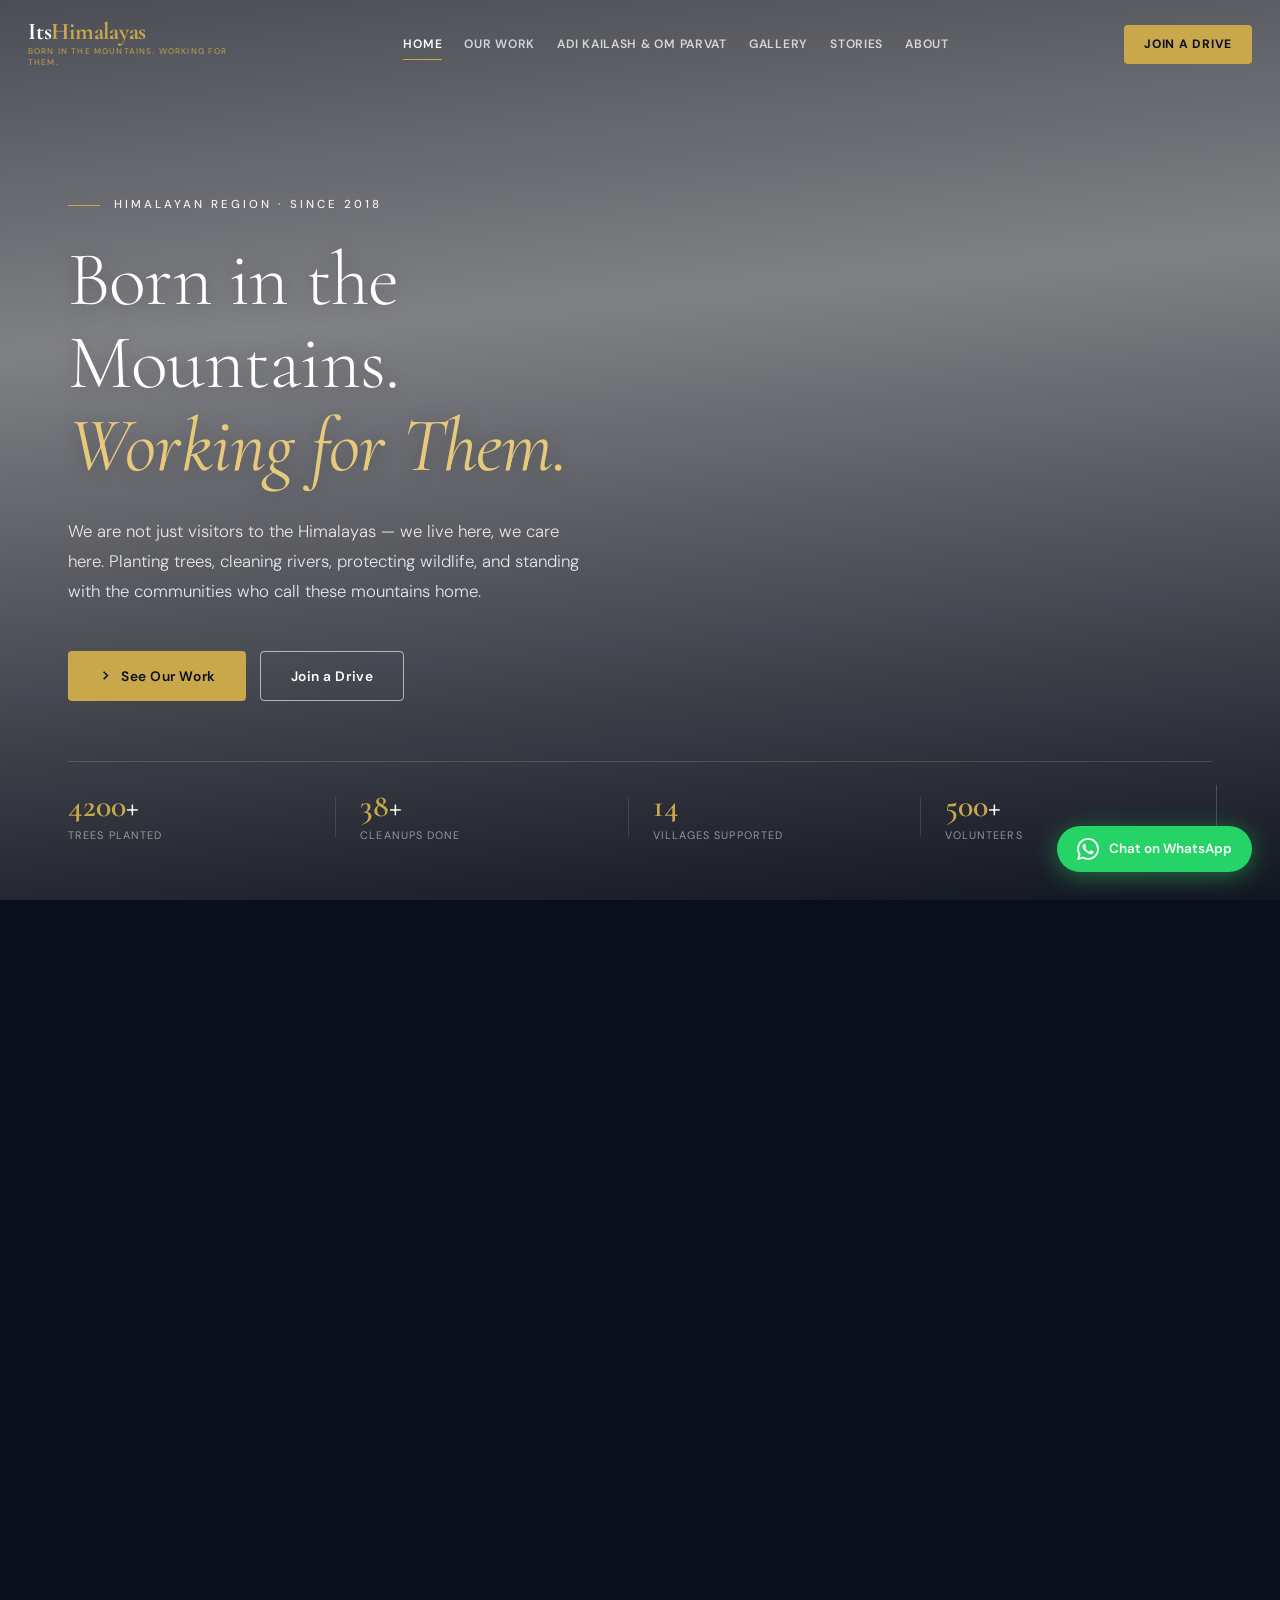
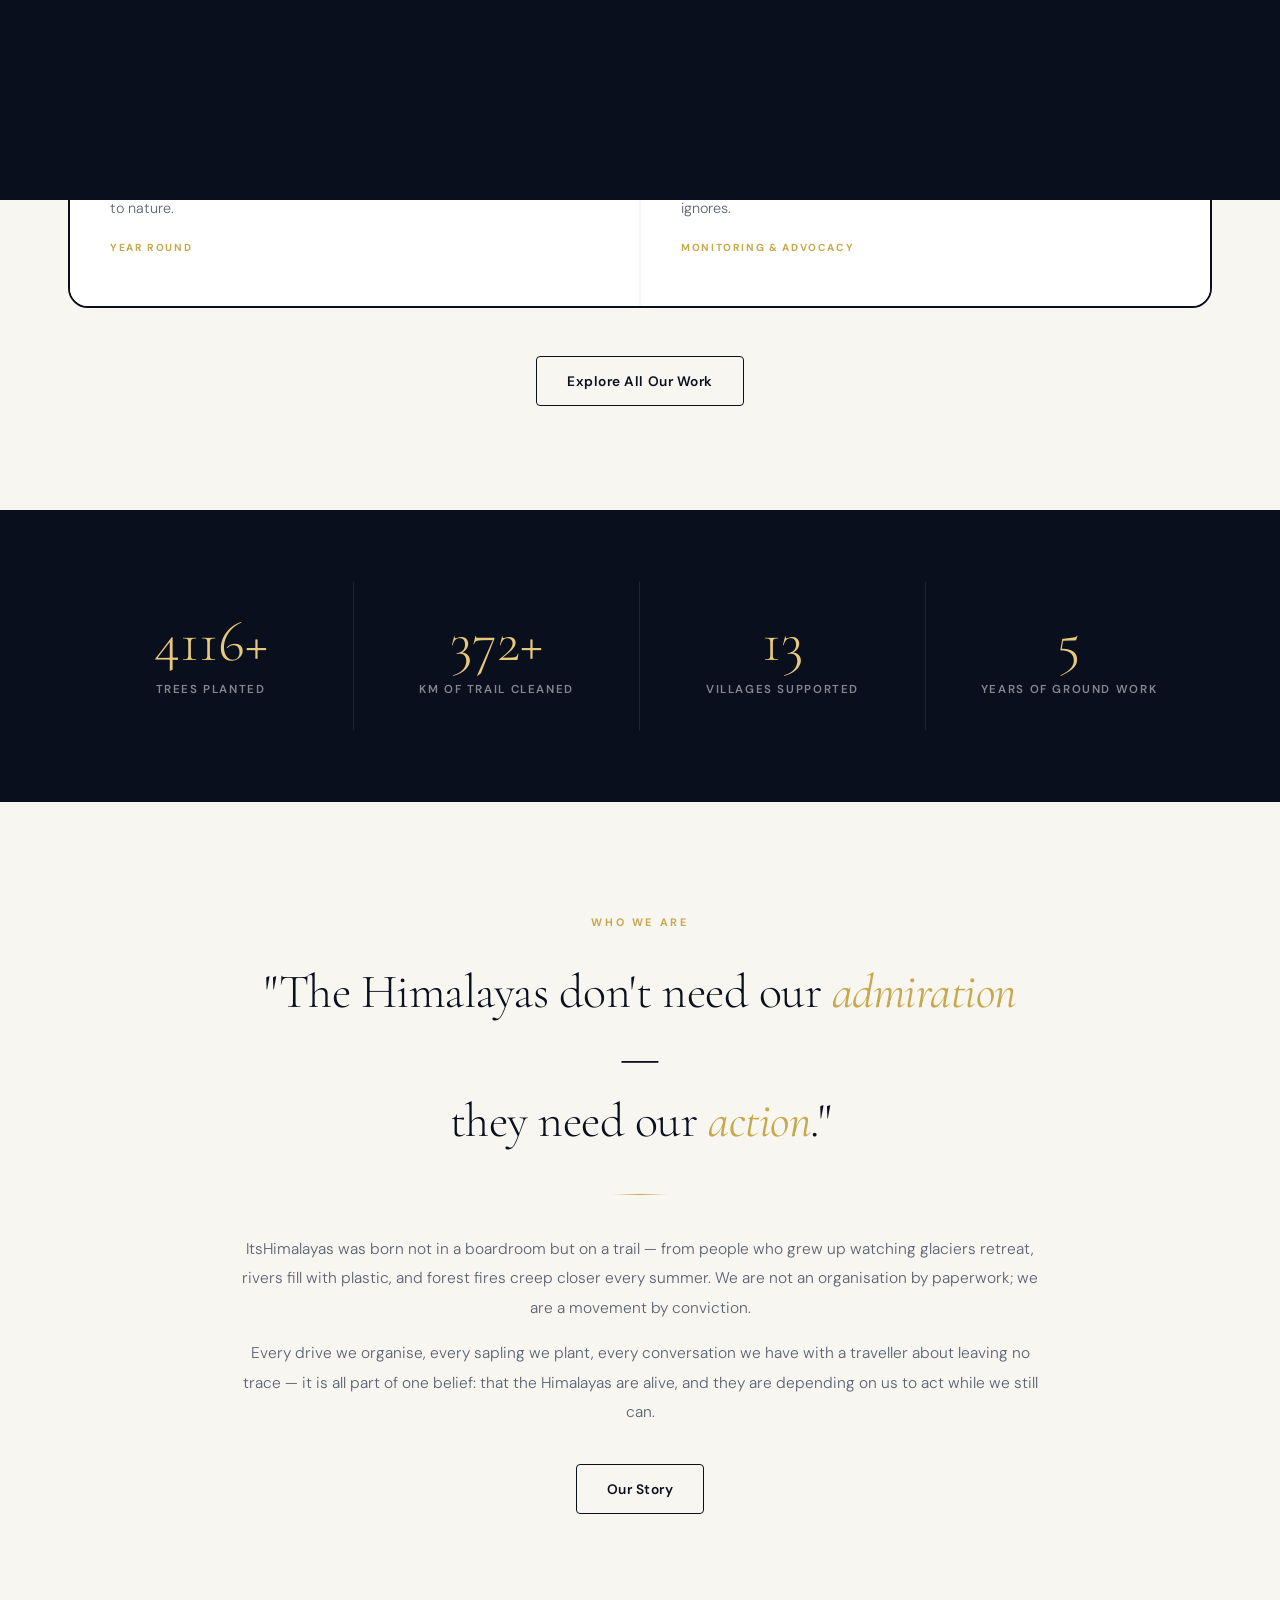
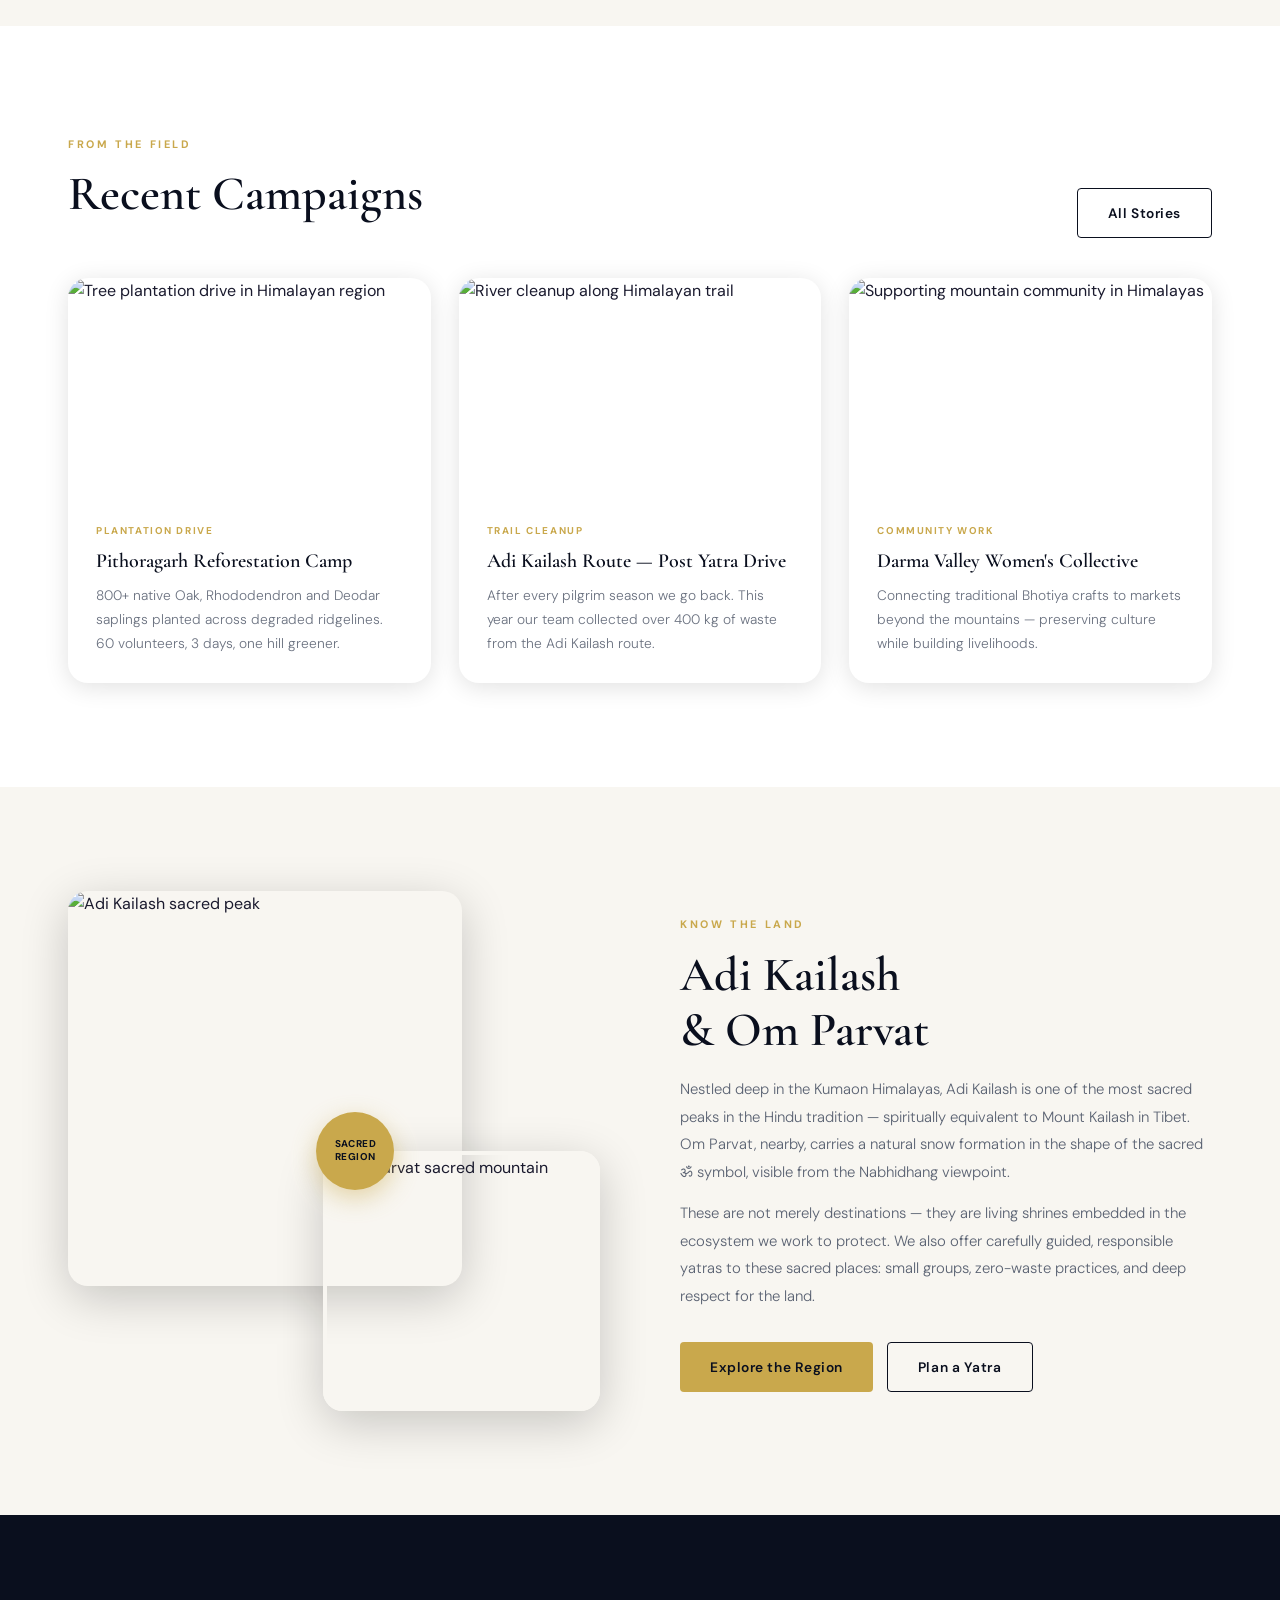
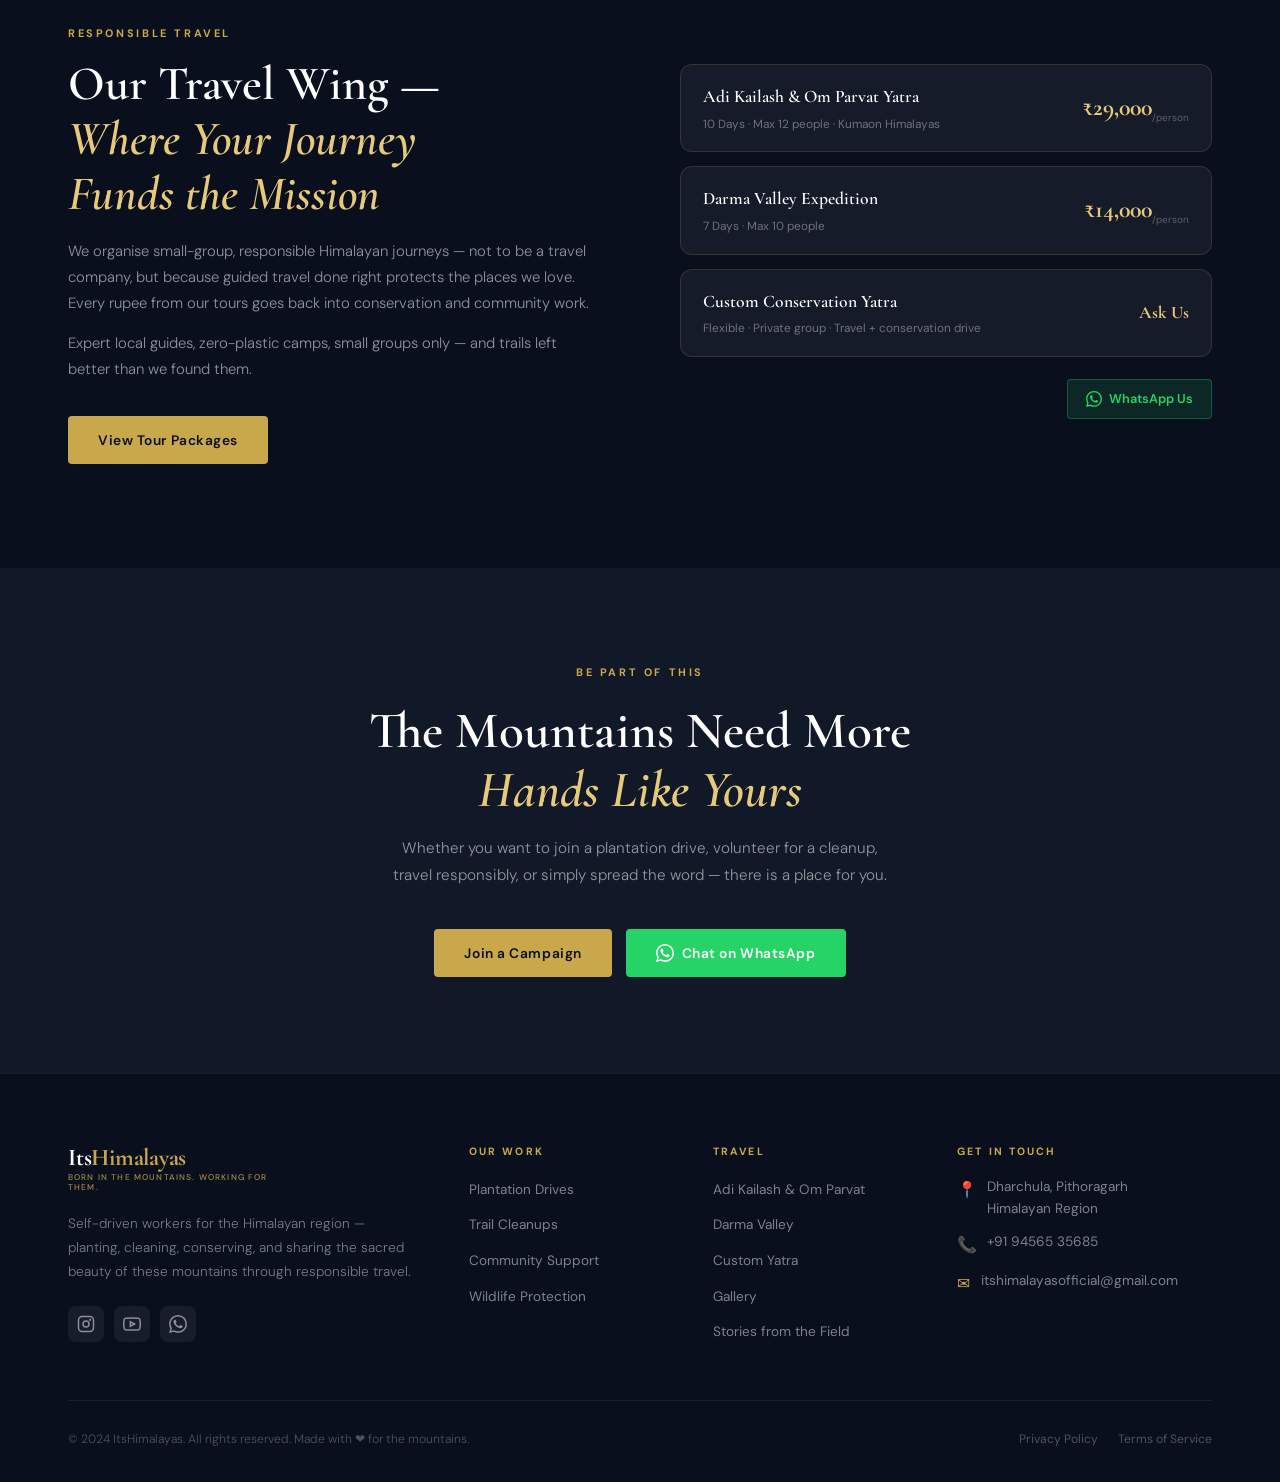
==== commit 325efcf0: "fixed the loader logo" ====
--- a/index.html
+++ b/index.html
@@ -23,10 +23,58 @@
 
 <!-- PAGE LOADER -->
 <div id="page-loader">
-  <svg class="loader-mountain" width="72" height="48" viewBox="0 0 72 48" fill="none">
-    <path d="M2 46 L20 12 L28 22 L36 8 L44 20 L52 14 L70 46Z" fill="none" stroke="rgba(201,168,76,0.3)" stroke-width="1.5"/>
-    <path d="M36 8 L44 20 L52 14 L60 30" fill="none" stroke="#c9a84c" stroke-width="1.5" stroke-linecap="round"/>
-    <path d="M32 16 L36 8 L40 14" fill="white" opacity="0.9"/>
+  <svg xmlns="http://www.w3.org/2000/svg" xmlns:xlink="http://www.w3.org/1999/xlink" version="1.1" id="Layer_1" x="0px" y="0px" width="150" height="150" viewBox="0 0 463 463" enable-background="new 0 0 463 463" xml:space="preserve">
+    <path fill="#F3F3F3" opacity="1.000000" stroke="none" d=" M183.533890,170.337585   C204.430084,165.477768 224.075150,158.055908 239.982529,142.909912   C241.173950,141.775497 242.607040,140.871399 244.004776,139.981110   C251.180496,135.410568 251.012253,135.541565 255.676193,142.588333   C257.034302,144.640259 259.695221,145.846527 261.800781,147.383148   C264.986755,149.708267 268.455261,151.708984 271.374054,154.326645   C284.343872,165.958374 297.043854,177.892731 310.090271,189.436432   C315.310425,194.055313 317.821289,193.777023 323.237946,189.546738   C328.217102,185.658112 333.020752,181.539398 338.077637,177.757233   C342.435791,174.497711 344.394073,175.063507 347.349304,179.674576   C348.327087,181.200180 349.582184,182.545746 350.599884,184.048492   C354.651855,190.031433 358.785767,195.964844 362.634766,202.076920   C364.740295,205.420410 366.440491,209.035797 368.124512,212.621979   C369.151978,214.809875 369.801361,217.175278 370.232330,219.564285   C360.106201,210.168457 359.831299,193.896439 345.169098,186.178802   C347.395630,190.948181 343.978790,195.818604 350.100616,198.645294   C351.957550,199.502731 351.565552,205.230789 352.203613,208.727966   C351.662933,208.875793 351.122253,209.023636 350.581573,209.171478   C349.839966,207.040741 349.098328,204.909988 348.217560,202.379456   C347.334229,202.508270 346.137146,202.682846 345.042603,202.842468   C343.192169,200.677429 341.347382,198.519043 339.502594,196.360641   C338.886414,196.603317 338.270203,196.845993 337.654022,197.088669   C339.627014,204.532196 341.599976,211.975723 343.813568,220.326965   C343.407684,221.398819 342.488617,223.825806 341.257538,227.076767   C339.092133,225.380524 336.160004,223.806763 334.248383,221.416763   C331.378204,217.828339 328.374420,215.999588 323.613647,216.782333   C320.895630,217.229187 317.993500,216.556473 314.408997,216.195801   C312.851624,215.974869 312.059509,215.945999 311.267395,215.917145   C310.111359,215.851868 308.955322,215.786591 307.326324,215.247772   C305.921356,214.783783 304.989319,214.793350 304.057312,214.802933   C301.021027,214.278244 300.534637,216.316757 300.242279,218.577591   C299.072449,227.622284 297.893372,236.665802 296.696350,245.873840   C293.814117,244.732864 293.403046,241.384140 292.754761,237.488800   C292.321869,235.683640 291.695221,234.712738 291.068604,233.741837   C292.651276,227.166428 294.233978,220.591034 295.852051,213.868622   C293.619537,213.143768 291.991180,212.615051 290.244080,211.742157   C290.125366,211.397964 290.152435,211.395721 290.152435,211.395721   C292.044220,211.055435 293.936005,210.715164 296.076843,210.330093   C296.478882,208.574402 296.911957,206.683182 297.361237,204.721115   C302.711273,204.070084 301.911438,207.847794 302.037170,211.748276   C309.080750,210.931366 315.853699,210.145844 322.626617,209.360321   C322.836456,208.713791 323.046265,208.067245 323.256104,207.420700   C319.039429,203.619904 314.950470,199.664688 310.579956,196.049942   C300.965973,188.098526 291.207001,180.322510 281.516937,172.462906   C280.743042,171.835205 279.690918,171.252686 279.364532,170.416397   C275.374481,160.191864 264.661133,158.014786 257.282440,151.868454   C254.520004,149.567383 252.069199,150.097321 249.430618,152.657608   C244.645142,157.301056 239.494781,161.567429 234.530853,166.029175   C233.858231,166.633743 233.382492,167.457397 233.317551,169.370926   C236.190704,168.674728 239.063873,167.978531 243.357483,166.938156   C239.738022,171.335785 236.912155,174.769211 234.086288,178.202637   C234.414505,178.585098 234.742722,178.967560 235.070938,179.350021   C237.053894,178.833923 239.036850,178.317825 242.275406,177.474930   C234.926895,188.088135 223.343155,192.388275 216.633148,202.442139   C221.503784,200.035339 226.374420,197.628555 231.245041,195.221756   C231.557343,195.592941 231.869629,195.964127 232.181931,196.335312   C228.897049,199.864944 225.612167,203.394577 221.665802,207.634979   C225.303970,207.262451 227.667068,207.020493 231.674561,206.610153   C229.369797,210.967972 227.703979,214.117645 226.038177,217.267334   C225.657761,217.159454 225.277344,217.051575 224.896927,216.943695   C224.654968,215.414124 224.413010,213.884552 224.026657,211.442245   C220.693665,212.392990 217.459808,213.315460 213.846527,214.346146   C213.785645,213.451843 213.713394,212.390869 213.587189,210.537186   C207.771378,212.522354 202.188644,214.427963 196.605911,216.333588   C196.264404,216.056107 195.922882,215.778641 195.581375,215.501160   C201.758560,207.985870 207.935760,200.470566 214.480591,192.441467   C214.420715,191.666199 213.993210,191.404755 213.565704,191.143311   C210.947891,192.604599 208.330093,194.065903 205.712280,195.527191   C205.502502,195.201141 205.292725,194.875092 205.082932,194.549042   C207.795914,191.519577 210.508881,188.490112 213.221863,185.460648   C197.405273,190.381073 188.627579,205.528473 174.109573,212.173950   C173.574814,211.733810 173.040039,211.293671 172.505280,210.853531   C176.639435,204.757217 180.773605,198.660919 184.907776,192.564606   C184.593109,192.155731 184.278442,191.746872 183.963776,191.337997   C180.167709,193.713150 176.371628,196.088303 172.575546,198.463455   C172.336334,198.198639 172.097122,197.933823 171.857925,197.669006   C172.563400,196.212036 173.268890,194.755051 173.974380,193.298065   C173.795013,193.127121 173.615646,192.956192 173.436295,192.785248   C165.084824,199.737030 156.733353,206.688828 148.381882,213.640610   C147.952667,213.237198 147.523468,212.833801 147.094254,212.430389   C149.203583,209.387573 151.312912,206.344742 153.536621,203.136932   C151.636642,203.051697 149.770905,202.967987 146.731140,202.831604   C150.026855,199.434097 152.628082,196.752518 155.570282,193.543121   C155.849579,192.726334 155.787903,192.437363 155.726242,192.148392   C155.365662,192.312653 155.005081,192.476898 154.644485,192.641144   C152.652405,193.253220 150.660309,193.865311 148.668228,194.477386   C148.414322,194.012070 148.160416,193.546753 147.906509,193.081436   C156.384537,187.785614 164.862564,182.489777 173.987732,177.124725   C176.130249,175.898880 177.625626,174.742279 179.412582,173.464264   C180.131485,172.885666 180.558807,172.428497 181.297440,171.933380   C182.250473,171.376144 182.892181,170.856873 183.533890,170.337585  z"/>
+    <path fill="#F0F0F0" opacity="1.000000" stroke="none" d=" M313.291809,83.438293   C293.119385,71.695587 271.241547,64.968300 248.132965,63.025883   C188.542969,58.016983 138.808395,78.265305 99.881355,123.592255   C74.771919,152.829865 61.971745,187.335602 60.071415,225.848221   C59.990917,227.479599 59.913673,229.111130 59.822857,230.992386   C58.459911,231.085526 57.337734,231.192673 56.213226,231.230545   C55.072212,231.268982 53.928898,231.239044 52.012821,231.239044   C54.605743,170.666656 78.698196,121.365189 128.450974,87.243423   C189.726120,45.219303 254.878006,42.384041 319.791779,78.334785   C384.068329,113.932594 411.505493,180.991028 409.423492,236.565933   C407.173431,237.071030 404.829529,237.597183 402.358765,238.151825   C401.752899,176.737671 377.521057,127.837952 327.197693,91.677643   C322.235352,88.670486 317.763580,86.054390 313.291809,83.438293  z"/>
+    <path fill="#F7F7F7" opacity="1.000000" stroke="none" d=" M102.294197,274.284729   C101.740570,280.314819 101.126678,286.268677 101.628914,292.126862   C102.194695,298.726257 103.841873,305.227844 104.842789,311.798798   C105.073402,313.312805 104.587708,314.935913 104.431641,316.508820   C102.712677,316.269623 100.156334,316.660339 99.420181,315.681793   C96.285744,311.515198 92.637169,307.272552 91.128342,302.447266   C88.423576,293.797272 87.124138,284.707855 85.215828,275.700409   C77.793793,274.797211 69.981361,274.278503 62.364544,272.771271   C57.079121,271.725403 51.704533,269.945312 47.059288,267.287964   C44.216885,265.661957 42.044289,262.020172 40.707188,258.810333   C38.812553,254.262131 41.796204,251.143112 46.612438,252.376129   C50.293613,253.318558 53.735035,255.157471 57.361893,256.359985   C66.302879,259.324371 75.289215,262.152008 85.551979,265.450745   C85.551979,258.098358 84.960884,252.095123 85.679794,246.253098   C87.016708,235.388992 88.522362,224.474884 91.092163,213.856125   C93.068069,205.691376 98.768066,202.935318 107.113747,203.819412   C110.868370,204.217163 112.636917,205.963531 111.872185,209.707901   C110.741920,215.241974 109.308167,220.715424 108.234032,226.259323   C105.705467,239.309830 103.313217,252.386734 100.736076,266.145569   C106.581528,266.145569 111.457909,266.145569 116.395973,266.145569   C116.929222,256.016846 117.122658,246.081833 118.089035,236.222580   C118.717049,229.815430 119.988518,223.364944 121.938049,217.241531   C122.826103,214.452194 125.649506,211.576538 128.338058,210.276169   C130.658875,209.153656 134.493698,209.372910 136.758728,210.626312   C138.020767,211.324677 138.073547,215.470657 137.597855,217.848175   C133.648514,237.587158 129.080490,257.267822 129.626312,277.550964   C129.871338,286.656342 131.368149,295.729156 132.332245,304.812988   C132.504044,306.431824 132.849136,308.032288 133.173218,309.999390   C127.966743,311.153076 125.334084,307.895630 124.273811,304.477539   C121.679855,296.115173 119.850716,287.509796 117.876701,278.964569   C117.321777,276.562408 117.331413,274.029877 117.080368,271.540009   C112.115891,272.448334 107.421249,273.307312 102.294197,274.284729  z"/>
+    <path fill="#F2F2F2" opacity="1.000000" stroke="none" d=" M251.968018,282.990540   C257.194031,273.491272 255.206635,262.843903 256.719910,252.755844   C257.409485,248.158890 257.286743,243.438812 258.001892,238.847687   C258.256744,237.211639 259.898071,235.791565 260.906555,234.272919   C262.643463,235.569290 265.128784,236.520874 265.925537,238.250351   C266.895264,240.355194 266.739288,243.137009 266.556732,245.587753   C265.617645,258.195404 264.461121,270.786835 263.511902,283.393799   C263.321136,285.927643 263.699463,288.504303 263.815430,291.061188   C264.389648,291.220306 264.963837,291.379425 265.538055,291.538513   C268.011200,286.469360 270.813141,281.529907 272.876892,276.299194   C275.658875,269.248199 278.514679,262.131378 284.888245,257.767395   C288.190399,255.506409 292.712158,254.458023 296.778717,254.157242   C298.443451,254.034103 301.046021,257.062927 301.885315,259.186188   C302.328247,260.306671 300.292603,263.174896 298.698273,264.204559   C290.138367,269.732758 284.751160,277.416718 282.413116,287.205139   C281.966522,289.074738 282.740845,291.235931 282.951843,293.262573   C283.428986,293.462891 283.906097,293.663208 284.383240,293.863525   C285.669525,292.617828 287.294678,291.573486 288.177307,290.087921   C290.634369,285.952484 292.726990,281.602417 295.079468,277.402069   C296.121979,275.540649 297.164520,273.505157 298.737274,272.176147   C299.780670,271.294495 302.097137,270.872467 303.230286,271.449463   C304.282959,271.985443 305.096680,274.151276 305.017120,275.542419   C304.726746,280.618500 304.018768,285.670685 304.344543,291.071075   C307.949005,287.421387 311.145355,283.627411 311.714783,278.434753   C312.312531,272.983490 312.462280,267.484558 312.929382,262.016846   C313.120422,259.780090 312.011902,256.462097 316.191254,256.743927   C319.848236,256.990479 322.712616,258.542480 322.930267,262.641785   C323.052551,264.945251 322.504730,267.276062 322.416809,269.600525   C322.197174,275.406464 321.954224,281.216095 321.968719,287.023651   C321.973297,288.859650 322.762909,290.693756 323.475494,293.732208   C329.453461,286.960236 332.527588,280.217712 333.748749,272.648407   C334.221375,269.718842 334.227081,266.648163 333.968658,263.683350   C333.658478,260.124603 335.339172,258.713257 338.506256,258.712006   C341.726013,258.710754 344.018127,260.178497 344.190125,263.678497   C344.557526,271.154297 344.802826,278.636169 344.770203,286.799622   C345.435547,288.646851 346.428833,289.809998 347.422119,290.973175   C346.643097,296.160339 345.454193,301.325012 345.168213,306.539215   C344.521912,318.323608 344.912781,330.307800 339.946747,341.310730   C338.275269,345.014099 335.198792,348.588287 331.854004,350.909637   C327.178497,354.154541 321.938202,351.869019 319.628967,346.593079   C316.589081,339.647736 317.912323,332.729736 320.668793,326.240601   C323.448792,319.696075 326.711609,313.249664 330.625031,307.330170   C333.352448,303.204681 334.880768,299.349579 334.259277,294.437195   C333.874817,291.398224 334.188019,288.270996 333.001740,284.903259   C331.853821,286.954437 330.791779,289.060242 329.532654,291.040771   C328.381653,292.851166 327.248016,294.772766 325.704620,296.215118   C320.751556,300.843872 315.657166,299.682434 313.094147,293.469910   C312.438232,291.880035 312.027557,290.188995 311.324890,287.980865   C309.356720,290.891998 308.081299,293.700745 305.986877,295.611908   C303.968811,297.453400 301.104675,298.367676 298.612274,299.689331   C297.408081,297.303528 295.921112,295.010803 295.094360,292.500671   C294.496948,290.686737 294.776764,288.583893 294.575897,285.025848   C292.953491,287.857727 291.979034,289.572662 290.990173,291.279266   C290.406281,292.286957 289.852295,293.317627 289.193817,294.275391   C286.680847,297.930450 283.869781,301.539825 278.850464,300.754547   C273.518250,299.920319 272.071472,295.465179 271.111542,290.900360   C270.958130,290.171021 270.873901,289.427155 270.709534,288.384460   C268.881989,291.407715 267.493256,294.264008 265.591553,296.723663   C262.528534,300.685303 259.356079,300.429565 257.186859,295.953308   C255.985764,293.474854 255.672363,290.566223 255.205200,287.208832   C255.668549,284.739258 255.885529,282.912323 256.116119,280.970978   C254.448441,281.782898 253.208237,282.386719 251.968018,282.990540  M326.889374,318.403717   C325.804626,320.827637 324.323395,323.157318 323.720367,325.695679   C322.580139,330.495148 321.776855,335.395538 321.223816,340.298065   C321.094666,341.442993 322.278656,343.409363 323.315094,343.806763   C324.198792,344.145538 326.287292,343.110046 326.903412,342.106049   C333.270935,331.729950 334.241577,320.208313 333.202393,308.111267   C331.200043,311.315247 329.197723,314.519196 326.889374,318.403717  z"/>
+    <path fill="#F0F0F0" opacity="1.000000" stroke="none" d=" M365.910217,350.924194   C281.159546,447.349030 129.381165,426.952209 71.987877,315.250763   C74.098778,314.394196 76.176559,313.551025 78.614799,312.561615   C79.391632,313.723938 80.169724,314.734680 80.787895,315.835236   C102.864372,355.139313 135.071075,382.602783 177.915817,396.553467   C246.062073,418.742615 319.607422,396.741150 363.977417,340.923706   C372.399139,330.329163 378.931213,318.159943 385.672455,306.339355   C388.220062,301.872131 391.462280,303.784607 395.647064,302.927155   C388.227753,321.033508 378.273438,336.501282 365.910217,350.924194  z"/>
+    <path fill="#F1F1F1" opacity="1.000000" stroke="none" d=" M251.695892,283.199280   C253.208237,282.386719 254.448441,281.782898 256.116119,280.970978   C255.885529,282.912323 255.668549,284.739258 255.162903,286.810608   C253.788345,287.680237 252.386536,288.059204 251.672989,288.974670   C249.039169,292.353668 247.013077,296.285278 244.038635,299.298553   C240.802414,302.577026 237.573868,301.358612 236.294540,296.882935   C235.842163,295.300293 235.775757,293.599518 235.610672,291.944946   C235.464523,290.480072 235.426056,289.004456 235.281906,286.539001   C233.023071,290.172302 231.353622,293.074554 229.471527,295.831665   C226.957581,299.514374 224.011383,303.002960 218.935852,301.763733   C214.310730,300.634491 212.641861,296.783234 211.981842,292.418793   C211.920471,292.013000 211.662048,291.636963 211.366699,290.947174   C208.940277,294.227722 207.009644,297.571289 204.346130,300.161102   C202.774475,301.689331 199.671478,303.148163 197.936050,302.576660   C196.220032,302.011505 194.527740,298.946838 194.288376,296.814392   C193.734802,291.882690 194.058319,286.851685 194.042709,281.860901   C194.035950,279.698242 194.427292,277.457977 193.980164,275.395569   C193.573303,273.518951 192.275818,271.835388 191.370941,270.066772   C190.077087,271.430176 188.499847,272.619873 187.538971,274.187408   C183.599640,280.613861 184.011688,287.853546 183.817764,295.010284   C183.738525,297.934021 184.606461,302.344208 179.969238,302.311035   C175.450638,302.278717 174.893021,298.123596 174.791702,294.545868   C174.645721,289.390747 175.037399,284.213745 174.744339,279.072021   C174.567581,275.970703 173.528061,272.918549 172.014389,269.812164   C167.331284,274.386108 164.786163,279.556580 164.378159,285.656128   C164.111618,289.640717 164.459808,293.690399 163.898895,297.620453   C163.645599,299.395264 161.848877,300.949799 160.752411,302.604279   C159.253204,301.286926 156.789780,300.186859 156.434891,298.611694   C155.352554,293.807892 155.082657,288.821075 154.448242,283.500092   C152.140793,287.949158 150.155884,292.426819 147.557419,296.514496   C146.241272,298.584930 143.454193,301.576569 141.980698,301.247498   C139.869095,300.775940 137.295944,297.883270 136.787552,295.607147   C135.533386,289.992096 134.930664,284.145782 134.842209,278.380554   C134.756134,272.769531 135.634567,267.143707 136.084488,261.586365   C142.778580,260.005859 145.488632,262.539612 144.955353,269.269958   C144.333542,277.117493 143.982590,284.986511 143.514114,292.846191   C144.109756,293.006256 144.705399,293.166321 145.301041,293.326385   C146.058945,292.440247 146.955963,291.638550 147.552902,290.654785   C152.616501,282.309723 156.333832,273.576599 155.673203,263.478821   C155.517685,261.101990 155.236435,258.075623 159.102844,258.132050   C162.563309,258.182495 164.245499,260.234161 164.380615,263.528809   C164.505280,266.568115 164.407150,269.616577 164.831146,272.751038   C168.931854,267.165985 171.180786,258.870239 180.132034,261.340637   C182.783981,262.072540 184.258362,267.071167 186.269684,270.110596   C187.092529,268.921021 188.637558,266.502930 190.370773,264.228180   C192.558640,261.356720 195.757019,259.279297 198.978333,261.122467   C201.132767,262.355133 203.222260,265.644196 203.343933,268.111511   C203.669815,274.720673 202.893555,281.381714 202.613632,288.024597   C202.518661,290.278259 202.598587,292.539246 202.598587,294.796906   C203.015610,294.975616 203.432617,295.154327 203.849640,295.333069   C204.916702,294.090424 206.300262,293.001831 206.993759,291.577332   C209.454208,286.523346 211.356705,281.175751 214.076416,276.275665   C217.345901,270.384979 220.585617,264.233124 225.109070,259.378510   C227.658386,256.642578 232.708267,255.498520 236.745041,255.207092   C238.678360,255.067520 241.275040,258.324310 242.699951,260.590698   C243.108292,261.240173 240.811493,264.311798 239.175079,265.403137   C231.198334,270.722900 225.915207,277.887543 223.350433,287.078522   C223.042694,288.181335 222.811691,289.447968 223.052597,290.525208   C223.351974,291.864136 224.179428,293.084991 224.778824,294.356842   C225.973358,293.640839 227.645737,293.212402 228.279663,292.158997   C231.019516,287.606323 233.454071,282.869995 236.002991,278.202332   C236.718552,276.891968 237.136826,275.123749 238.239853,274.390411   C239.857300,273.315033 242.084702,272.307007 243.822067,272.606262   C244.746704,272.765533 245.806732,275.764252 245.729019,277.431152   C245.504639,282.243378 244.733826,287.030151 244.177582,291.826904   C244.867859,292.050568 245.558121,292.274231 246.248383,292.497864   C247.973511,289.467896 249.698654,286.437958 251.695892,283.199280  z"/>
+    <path fill="#F8F8F8" opacity="1.000000" stroke="none" d=" M215.927567,142.088043   C218.842529,144.513474 221.464111,146.741089 224.496597,149.317871   C220.262009,151.906677 216.695755,154.325256 212.887238,156.269180   C211.752579,156.848328 209.683014,156.557571 208.473465,155.886902   C181.606384,140.989822 153.256500,129.794113 123.670685,121.650742   C119.385849,120.471367 115.073029,119.393723 110.773155,118.268997   C110.511131,117.769745 110.249100,117.270485 109.987076,116.771233   C119.104958,109.468971 128.167877,102.095123 137.432571,94.984116   C138.283478,94.331009 140.562775,95.039383 141.942993,95.649239   C168.742371,107.490608 192.974854,123.440948 215.927567,142.088043  z"/>
+    <path fill="#F8F8F8" opacity="1.000000" stroke="none" d=" M171.883652,172.568619   C167.398819,176.188065 162.506744,176.052948 157.010910,175.165237   C130.967361,170.958527 104.728378,169.881561 78.385559,171.247299   C77.763504,171.279556 77.128448,171.061035 75.009544,170.718918   C80.953888,160.235611 86.368752,150.219147 92.392349,140.583237   C93.262329,139.191544 97.174965,138.938995 99.478249,139.333801   C111.598404,141.411407 123.880745,143.061432 135.676575,146.386200   C151.782684,150.925842 167.508102,156.820145 183.376434,162.193619   C185.170975,162.801315 186.834564,163.795715 189.318390,164.969818   C186.469940,166.013474 184.500244,166.735153 181.953659,167.635010   C180.895309,168.131760 180.413864,168.450378 179.649261,168.791214   C178.878998,169.079071 178.391907,169.344727 177.560974,169.653717   C175.439316,170.654266 173.661484,171.611450 171.883652,172.568619  z"/>
+    <path fill="#EEEEEE" opacity="1.000000" stroke="none" d=" M218.967285,344.037354   C218.373169,344.302979 217.779037,344.568604 217.184921,344.834229   C218.113617,345.725372 218.898361,346.905182 219.997986,347.453613   C223.317535,349.109253 222.024231,350.491913 219.311203,352.414673   C221.725723,354.080933 223.949783,355.615753 226.919464,357.057190   C228.800980,357.621796 229.936859,358.279877 230.271637,358.473846   C229.474365,361.394287 228.839966,363.718109 228.006256,366.376770   C224.009796,367.749298 220.212662,368.786957 216.055222,369.923126   C215.370819,373.060913 217.707504,372.367310 219.894882,372.032990   C230.739182,370.375641 241.575317,368.676422 252.613556,370.107758   C257.683502,370.765198 262.783417,371.191742 267.869751,371.722992   C268.077850,371.172638 268.285950,370.622284 268.494049,370.071899   C266.377563,369.059784 264.261078,368.047668 261.832306,366.823120   C261.253815,366.184631 260.987640,365.758545 260.532654,364.976807   C260.532379,364.430115 260.720917,364.239014 261.190063,364.171387   C263.683624,361.896301 265.896484,359.497803 268.636536,356.527924   C265.062653,356.752289 262.986511,356.882660 260.910339,357.013000   C262.343689,355.492950 263.777008,353.972870 265.642059,351.994934   C264.356323,351.927948 263.451508,351.880829 262.620209,351.837524   C264.804321,345.072418 266.993408,338.291870 269.182495,331.511322   C269.782104,331.419403 270.381714,331.327484 270.981323,331.235565   C272.382233,334.670868 273.730499,338.128967 275.205444,341.532196   C275.987762,343.337250 276.718933,345.273041 277.951324,346.751190   C280.277344,349.541046 278.661377,349.957672 275.735016,350.206726   C277.483368,351.686493 279.216705,352.738220 280.304230,354.253418   C280.829041,354.984680 280.138702,356.588135 279.422211,357.416718   C278.146301,357.025757 277.446808,357.014679 276.747284,357.003601   C277.221344,357.545471 277.695404,358.087311 278.169464,358.629181   C279.824890,360.712830 281.480316,362.796478 283.135742,364.880127   C282.770569,365.170258 282.405396,365.460358 282.040222,365.750488   C276.733154,363.355835 272.872162,366.646515 273.277374,373.130493   C277.645020,375.761108 281.979523,378.371765 286.314026,380.982422   C286.175812,381.334473 286.037598,381.686523 285.899384,382.038605   C282.701019,381.301819 279.502625,380.565002 276.094696,379.779968   C275.849945,380.940002 275.647980,381.897156 275.479584,382.695221   C267.921417,382.532135 260.511871,379.757263 253.602890,384.463196   C253.052521,384.838074 251.835480,384.110382 250.926819,384.104156   C246.684326,384.074982 242.431396,384.305359 238.201584,384.079803   C234.663956,383.891144 231.153595,383.196320 227.630203,382.733032   C226.189209,382.543518 224.684952,382.021118 223.314133,382.257385   C218.280334,383.124878 213.505981,382.581879 208.564453,381.229370   C206.089844,380.552094 203.088181,381.800446 199.874527,381.314575   C203.283859,379.221985 206.490112,376.604187 210.159912,375.185181   C213.797318,373.778717 214.588181,371.822510 213.817047,368.924377   C212.056976,368.924377 210.525711,368.924377 209.281448,368.354614   C209.434799,367.612579 209.301117,367.440308 209.167450,367.268036   C209.076874,367.365204 208.890823,367.508667 208.911713,367.551727   C209.020523,367.775848 209.181976,367.974487 209.325104,368.182007   C207.349777,368.182007 205.374466,368.182007 202.567154,368.182007   C205.512238,364.670166 208.068344,361.622131 210.624435,358.574127   C210.342682,358.289429 210.060913,358.004761 209.779160,357.720062   C207.374329,358.484863 204.969482,359.249634 202.564651,360.014435   C202.401062,359.737610 202.237473,359.460785 202.073868,359.183960   C204.065704,357.400269 206.057541,355.616547 208.457260,353.467590   C206.983109,353.228210 206.119003,353.087921 205.324707,352.958954   C206.619461,349.540924 207.879257,346.215210 209.139069,342.889465   C208.908981,342.781219 208.678894,342.672943 208.448807,342.564667   C209.757767,339.307526 211.066711,336.050385 212.949127,331.366241   C215.309631,335.864624 217.146561,339.365234 219.077667,343.306030   C219.171860,343.746216 218.967285,344.037354 218.967285,344.037354  z"/>
+    <path fill="#F5F5F5" opacity="1.000000" stroke="none" d=" M283.191833,156.154907   C282.682617,156.968643 281.572723,157.927765 281.507965,157.861755   C276.879303,153.142624 271.228760,148.990540 267.969360,143.437622   C252.363068,116.849457 233.514359,92.867004 212.020828,70.870468   C211.129272,69.958031 210.329010,68.956398 208.537674,66.915802   C219.043716,66.669632 228.413025,66.274284 237.775421,66.398499   C239.393555,66.419968 241.482727,68.319046 242.510345,69.899567   C259.929718,96.690796 273.589233,125.276917 283.191833,156.154907  z"/>
+    <path fill="#F4F4F4" opacity="1.000000" stroke="none" d=" M216.220215,102.779510   C225.677948,113.481010 234.887070,123.930779 244.420471,134.748535   C241.615738,136.696136 239.616013,138.084763 237.298203,139.694260   C214.822083,117.213013 189.780090,98.103645 161.118546,81.005890   C169.160492,78.119545 175.984329,75.506157 182.949997,73.351166   C183.969864,73.035645 185.840515,74.710106 187.019623,75.789276   C196.710129,84.658562 206.330170,93.604851 216.220215,102.779510  z"/>
+    <path fill="#F5F5F5" opacity="1.000000" stroke="none" d=" M326.920135,96.165230   C331.408752,98.393562 332.034546,102.052223 331.867859,106.785316   C330.968903,132.317322 327.432404,157.417938 320.771088,182.089981   C319.845337,185.518616 318.591614,187.637573 314.541901,185.822678   C315.249237,177.396240 316.274109,168.870728 316.623840,160.317596   C317.600189,136.437973 314.805023,112.857597 310.399902,89.432205   C310.222900,88.491020 310.272552,87.507225 310.712952,86.602112   C316.446228,89.829041 321.683197,92.997139 326.920135,96.165230  z"/>
+    <path fill="#F2F2F2" opacity="1.000000" stroke="none" d=" M277.370117,72.774231   C280.436432,73.705566 283.192078,74.351608 285.745148,75.462952   C286.921906,75.975166 288.227112,77.239624 288.585907,78.430588   C298.175018,110.258255 303.991241,142.689255 303.830475,176.045166   C303.829803,176.188370 303.726196,176.331085 303.081635,177.990356   C301.517609,175.030716 299.721344,173.046387 299.424530,170.858627   C294.626587,135.494156 282.138580,102.757866 265.799133,71.308342   C265.651367,71.023964 265.621765,70.678192 265.297852,69.466370   C269.484436,70.618095 273.230530,71.648636 277.370117,72.774231  z"/>
+    <path fill="#EFEFEF" opacity="1.000000" stroke="none" d=" M347.698181,290.773895   C346.428833,289.809998 345.435547,288.646851 344.671082,287.261414   C346.141815,286.003021 347.828613,285.209656 348.549164,283.889069   C351.810120,277.912598 354.373535,271.515106 358.030151,265.808807   C360.564056,261.854584 364.014709,258.075928 367.918091,255.552963   C370.610779,253.812531 374.875977,253.671982 378.244232,254.159103   C379.942688,254.404724 381.768188,257.462860 382.426422,259.592316   C382.737366,260.598236 380.728088,262.879578 379.273193,263.781250   C370.770996,269.050476 365.192749,276.391449 363.072113,286.152954   C362.596252,288.343475 363.194977,290.767487 363.299011,293.083984   C364.205811,293.645020 365.112640,294.206055 366.019470,294.767059   C366.911743,293.027802 367.779816,291.275574 368.700928,289.551697   C371.286774,284.712097 373.913116,279.894043 376.486298,275.047729   C377.975067,272.243866 379.996277,269.341888 383.289032,271.066620   C384.665771,271.787750 384.933838,275.476257 384.921814,277.811584   C384.900208,281.997955 384.285339,286.181274 383.918427,290.365875   C384.634979,290.601379 385.351532,290.836884 386.068085,291.072357   C390.600433,282.240784 395.132751,273.409210 400.119202,264.481537   C400.783417,264.730804 400.993469,265.076172 401.191223,265.774719   C397.796600,273.081970 394.414276,280.035980 390.776520,287.174927   C390.346985,288.167175 390.172913,288.974457 389.998840,289.781769   C387.915894,292.503082 386.180878,295.615601 383.666534,297.851929   C380.106750,301.018127 377.290833,299.935852 375.975067,295.390228   C375.518250,293.812073 375.341400,292.143372 375.141663,290.503265   C374.971436,289.105072 374.951691,287.688538 374.791199,285.069977   C372.710114,288.530548 371.240570,291.029724 369.716858,293.495453   C367.173645,297.610840 364.281830,301.243652 358.644135,300.187836   C354.380280,299.389343 351.933197,295.559052 351.328430,288.995758   C351.269897,288.360504 351.163940,287.729584 350.885712,285.631622   C349.502228,287.980438 348.738220,289.277527 347.698181,290.773895  z"/>
+    <path fill="#ECECEC" opacity="1.000000" stroke="none" d=" M237.260742,330.037476   C238.209961,327.965698 239.159195,325.893921 240.267166,323.475708   C238.316452,323.475708 236.841537,323.475708 235.366638,323.475708   C235.206543,323.216614 235.046463,322.957550 234.886383,322.698456   C238.310623,320.846649 241.734879,318.994812 245.159119,317.143005   C244.231873,316.312103 243.304626,315.481232 242.377396,314.650330   C244.775406,317.232574 247.173431,319.814789 249.755386,322.595093   C248.884262,322.880463 247.919235,323.196594 246.443436,323.680023   C249.846909,326.336792 252.994781,328.794067 256.142670,331.251312   C256.008087,331.644836 255.873520,332.038330 255.738953,332.431854   C252.975494,332.670166 250.212051,332.908508 247.448593,333.146851   C247.036087,333.610199 246.623566,334.073547 246.211060,334.536896   C251.246078,338.481079 256.281097,342.425262 261.316132,346.369446   C260.837036,346.838470 260.357941,347.307526 259.878845,347.776550   C255.916245,347.776550 251.953674,347.776550 247.991089,347.776550   C247.764297,348.293396 247.537521,348.810211 247.310745,349.327057   C250.438843,352.376160 253.566940,355.425262 257.095306,359.020172   C258.686218,361.112823 259.876892,362.659668 260.680176,364.425110   C257.263031,362.347168 254.672256,362.027985 253.309952,366.392975   C246.091446,361.519928 245.787140,361.511444 243.623688,366.068909   C242.804337,366.227203 242.480606,366.310150 242.067719,366.062164   C241.131271,365.440094 240.255219,364.839661 239.442032,364.915283   C236.904709,365.151245 234.391159,365.642975 231.873642,365.631287   C231.931152,360.398834 234.912872,362.614746 237.667358,363.170776   C237.667358,359.055267 237.667358,355.071655 237.667358,351.026550   C236.450867,351.026550 235.637711,351.026550 234.824554,351.026550   C235.877533,349.861938 236.930527,348.697296 238.630569,346.817017   C235.766220,347.230682 233.818222,347.511993 231.207855,347.894409   C230.135178,347.979889 229.724838,347.964325 229.314499,347.948730   C229.268738,347.771820 229.222961,347.594879 228.804810,346.805176   C231.453568,344.975464 234.474701,343.758545 237.282730,342.627472   C237.537338,341.141693 237.805466,339.576965 238.033096,338.005402   C237.992599,337.998596 237.979919,338.079712 238.349548,338.173645   C238.970596,337.831238 239.222000,337.394897 239.659515,336.670685   C240.189102,334.233795 239.918243,332.602722 237.057465,333.071411   C237.018387,333.020294 236.941513,332.917114 237.121719,332.689697   C237.288193,331.654022 237.274460,330.845734 237.260742,330.037476  z"/>
+    <path fill="#F3F3F3" opacity="1.000000" stroke="none" d=" M345.480377,135.374725   C346.556274,128.576508 347.531403,122.200241 348.724609,114.397957   C353.773773,120.220695 358.189240,125.190704 362.399475,130.328873   C362.902039,130.942184 362.543671,132.573547 362.150635,133.560257   C357.729370,144.659225 353.251160,155.735809 348.720764,166.790756   C347.546509,169.656082 346.504028,172.454727 342.349457,172.559235   C340.284912,172.611160 338.265259,174.448288 336.261475,175.459549   C339.307281,162.210678 342.343445,149.003677 345.480377,135.374725  z"/>
+    <path fill="#ECECEC" opacity="1.000000" stroke="none" d=" M401.203552,265.421539   C400.993469,265.076172 400.783417,264.730804 400.324585,264.208801   C401.391602,260.116272 402.434998,256.076111 404.140717,252.338196   C404.965698,250.530334 407.034607,249.290100 408.260193,248.071365   C410.847107,259.245087 413.212585,269.462250 415.957550,281.318604   C419.854187,276.484833 422.864075,272.751099 425.873962,269.017365   C426.308655,269.265167 426.743347,269.512970 427.178040,269.760742   C425.506317,272.601196 424.122742,275.670197 422.094147,278.227539   C419.178345,281.903351 416.544220,285.078430 415.902893,290.395691   C414.731903,300.104218 400.681580,304.148865 393.619446,297.188446   C391.955200,295.548157 391.623016,292.556335 390.338440,289.984009   C390.172913,288.974457 390.346985,288.167175 391.151489,287.219086   C396.714386,285.197571 401.646851,283.316864 406.879364,281.321747   C406.858002,281.688782 406.964264,281.350952 406.880585,281.069611   C406.082062,278.384521 405.355835,275.670990 404.400299,273.041443   C403.460693,270.455688 402.279022,267.957916 401.203552,265.421539  M396.554077,288.997162   C394.540802,293.259430 396.014587,296.224762 400.304871,295.602722   C402.612305,295.268219 405.019318,293.491150 406.691925,291.715515   C407.676880,290.669830 407.808472,288.193939 407.325500,286.679749   C407.112518,286.012085 404.322968,285.694489 402.873505,286.007324   C400.871643,286.439362 399.030792,287.617554 396.554077,288.997162  z"/>
+    <path fill="#F2F2F2" opacity="1.000000" stroke="none" d=" M365.229736,166.107285   C368.302856,160.000198 371.206848,154.223816 374.541412,147.591003   C377.229004,152.715668 379.716492,157.135056 381.825897,161.728088   C382.302002,162.764816 381.903931,164.747620 381.157288,165.715652   C374.863281,173.875595 368.394714,181.900848 361.976562,189.969193   C355.214294,184.465836 355.092560,183.589218 359.165924,176.866104   C361.234039,173.452606 363.102112,169.917892 365.229736,166.107285  z"/>
+    <path fill="#EEEEEE" opacity="1.000000" stroke="none" d=" M379.464661,205.490265   C377.227997,206.936783 375.287811,208.166885 373.003326,209.615265   C371.408020,207.068268 369.962036,204.759705 368.265656,202.051315   C375.589600,195.464066 382.806183,188.973373 390.127594,182.388428   C390.943146,185.317322 392.289154,189.453812 393.130432,193.690521   C393.326630,194.678726 392.057129,196.326843 391.034729,197.121841   C387.376099,199.966782 383.533905,202.575668 379.464661,205.490265  z"/>
+    <path fill="#E5E5E5" opacity="1.000000" stroke="none" d=" M311.346191,216.294815   C312.059509,215.945999 312.851624,215.974869 314.032867,216.084778   C314.932861,222.774200 315.834930,229.385147 315.791809,235.989929   C315.769775,239.362015 314.906250,243.477646 312.818848,245.839218   C311.277191,247.583374 307.047058,247.675629 304.197144,247.258224   C302.573669,247.020447 300.010498,244.088913 300.213470,242.717072   C300.488678,240.857178 302.777466,238.963043 304.644165,237.781052   C306.016632,236.912033 308.097412,237.161667 310.090973,236.880615   C309.519409,233.815872 308.985657,230.953964 308.330536,227.441101   C307.113831,228.462952 306.275848,229.166748 305.437836,229.870544   C305.209198,229.741562 304.980560,229.612579 304.751923,229.483597   C306.976288,225.213226 309.200653,220.942856 311.346191,216.294815  M309.276550,239.092392   C308.300171,239.117325 307.145386,238.819519 306.386963,239.238739   C305.072571,239.965286 303.899597,241.049835 302.940155,242.209900   C302.790649,242.390686 304.110931,244.470627 304.705170,244.448105   C306.175964,244.392410 307.887939,243.949265 308.983398,243.037521   C309.755249,242.395126 309.675018,240.728943 309.276550,239.092392  z"/>
+    <path fill="#EEEEEE" opacity="1.000000" stroke="none" d=" M390.903809,227.790604   C390.067200,228.094482 389.597748,228.258148 389.125549,228.413528   C381.448914,230.939713 381.448822,230.939484 378.364777,222.268036   C384.235138,218.906326 390.184662,215.499252 396.219879,212.043121   C399.286469,224.302460 399.126709,224.786682 390.903809,227.790604  z"/>
+    <path fill="#E5E5E5" opacity="1.000000" stroke="none" d=" M290.830261,233.942780   C291.695221,234.712738 292.321869,235.683640 292.875336,237.132202   C292.190704,237.350708 291.185699,236.727066 291.032562,236.892410   C290.139374,237.856812 289.580566,239.141220 288.655579,240.063538   C286.993378,241.720917 285.151855,243.198456 283.385284,244.751160   C282.313232,242.457260 280.311829,240.146530 280.352997,237.872787   C280.454315,232.274002 281.417328,226.680603 282.255829,221.118500   C282.358734,220.435654 283.814331,219.956711 284.643066,219.383270   C285.665985,220.866928 287.597931,222.387726 287.539154,223.827209   C287.371490,227.933609 286.368073,232.003082 285.754883,236.096283   C285.618744,237.005142 285.734955,237.951813 285.734955,240.458206   C287.929291,237.605362 289.260590,235.874542 290.830261,233.942780  z"/>
+    <path fill="#2E2E2E" opacity="1.000000" stroke="none" d=" M234.456512,350.962830   C235.637711,351.026550 236.450867,351.026550 237.667358,351.026550   C237.667358,355.071655 237.667358,359.055267 237.667358,363.170776   C234.912872,362.614746 231.931152,360.398834 231.640991,365.798035   C230.337265,366.259949 229.271423,366.150909 228.205582,366.041901   C228.839966,363.718109 229.474365,361.394287 230.271637,358.473846   C229.936859,358.279877 228.800980,357.621796 227.307159,356.864746   C229.328964,354.810181 231.708725,352.854645 234.456512,350.962830  z"/>
+    <path fill="#E5E5E5" opacity="1.000000" stroke="none" d=" M136.042114,249.826355   C135.893753,248.950546 135.682083,248.425797 135.786713,247.974335   C136.259048,245.936234 136.820892,243.918869 137.350494,241.894028   C139.655701,243.419800 142.613892,244.511200 144.024673,246.631973   C144.890488,247.933517 144.123291,251.665787 142.797928,252.807983   C139.796692,255.394501 137.358521,253.696487 136.042114,249.826355  z"/>
+    <path fill="#202020" opacity="1.000000" stroke="none" d=" M326.938660,95.736343   C321.683197,92.997139 316.446228,89.829041 311.023346,86.371124   C311.591156,85.458305 312.344879,84.835304 313.195221,83.825302   C317.763580,86.054390 322.235352,88.670486 326.867065,91.580490   C327.003693,93.018745 326.980408,94.163094 326.938660,95.736343  z"/>
+    <path fill="#2E2E2E" opacity="1.000000" stroke="none" d=" M238.073578,338.012207   C237.805466,339.576965 237.537338,341.141693 237.282730,342.627472   C234.474701,343.758545 231.453568,344.975464 228.595459,346.628235   C228.758469,347.064117 228.400848,347.178223 228.559387,346.776764   C228.128967,345.492493 227.540039,344.609650 226.951096,343.726837   C229.726654,341.597717 232.502213,339.468597 235.752960,337.414978   C236.843307,337.664398 237.458435,337.838318 238.073578,338.012207  z"/>
+    <path fill="#2E2E2E" opacity="1.000000" stroke="none" d=" M261.067566,364.206512   C259.876892,362.659668 258.686218,361.112823 257.352905,359.238983   C258.224884,358.245789 259.239563,357.579559 260.582275,356.963165   C262.986511,356.882660 265.062653,356.752289 268.636536,356.527924   C265.896484,359.497803 263.683624,361.896301 261.194183,364.214172   C260.917633,364.133514 261.067566,364.206512 261.067566,364.206512  z"/>
+    <path fill="#CDCDCD" opacity="1.000000" stroke="none" d=" M289.839630,211.727463   C290.152435,211.395721 290.125366,211.397964 290.155762,211.387100   C289.726013,211.654221 289.157440,211.839508 288.825867,212.227371   C287.774933,213.456726 286.956879,214.945206 285.721436,215.917526   C285.382812,216.184021 283.181488,215.105469 283.076599,214.446518   C282.812347,212.786072 283.197388,211.004013 283.462067,209.292328   C283.518341,208.928375 284.169342,208.656357 284.893158,208.052734   C286.424927,209.377197 287.975891,210.718201 289.839630,211.727463  z"/>
+    <path fill="#202020" opacity="1.000000" stroke="none" d=" M172.045349,172.893250   C173.661484,171.611450 175.439316,170.654266 177.604858,170.071121   C178.368713,171.492004 178.744858,172.538849 179.120987,173.585693   C177.625626,174.742279 176.130249,175.898880 174.310333,176.984253   C173.392853,175.681320 172.799942,174.449600 172.045349,172.893250  z"/>
+    <path fill="#CDCDCD" opacity="1.000000" stroke="none" d=" M238.033081,338.005432   C237.458435,337.838318 236.843307,337.664398 236.042236,337.228149   C235.856293,336.965820 236.051178,336.530029 236.053604,335.975464   C236.402878,334.654755 236.749725,333.888641 237.096558,333.122498   C239.918243,332.602722 240.189102,334.233795 239.291931,336.707336   C238.485458,337.381134 238.232681,337.730438 237.979919,338.079712   C237.979919,338.079712 237.992599,337.998596 238.033081,338.005432  z"/>
+    <path fill="#ECECEC" opacity="1.000000" stroke="none" d=" M237.057480,333.071411   C236.749725,333.888641 236.402878,334.654755 236.020599,335.739075   C234.437302,335.947876 232.889404,335.838470 231.188904,335.150879   C231.036301,334.572632 231.040909,334.102142 231.040909,334.102142   C231.379349,333.719391 231.717789,333.336639 232.731873,332.915955   C234.585495,332.891083 235.763504,332.904083 236.941513,332.917114   C236.941513,332.917114 237.018387,333.020294 237.057480,333.071411  z"/>
+    <path fill="#CDCDCD" opacity="1.000000" stroke="none" d=" M237.121719,332.689697   C235.763504,332.904083 234.585495,332.891083 232.966858,332.814758   C233.878494,331.921844 235.230743,331.092224 236.921875,330.150024   C237.274460,330.845734 237.288193,331.654022 237.121719,332.689697  z"/>
+    <path fill="#202020" opacity="1.000000" stroke="none" d=" M179.932404,168.768997   C180.413864,168.450378 180.895309,168.131760 181.676575,167.849976   C182.279999,168.562592 182.583633,169.238373 183.210571,170.125885   C182.892181,170.856873 182.250473,171.376144 181.161743,171.622406   C180.453934,170.489258 180.193176,169.629135 179.932404,168.768997  z"/>
+    <path fill="#ECECEC" opacity="1.000000" stroke="none" d=" M226.663055,343.989563   C227.540039,344.609650 228.128967,345.492493 228.387466,346.701447   C225.954453,347.036987 224.993896,346.354279 226.663055,343.989563  z"/>
+    <path fill="#E5E5E5" opacity="1.000000" stroke="none" d=" M304.319458,214.971375   C304.989319,214.793350 305.921356,214.783783 306.947845,215.033661   C306.222076,215.242020 305.401855,215.190933 304.319458,214.971375  z"/>
+    <path fill="#EEEEEE" opacity="1.000000" stroke="none" d=" M219.270477,343.598145   C220.145126,344.072479 220.921158,344.694885 221.697205,345.317291   C221.563217,345.515808 221.429230,345.714355 221.295242,345.912903   C220.571274,345.489716 219.847321,345.066559 219.045319,344.340393   C218.967285,344.037354 219.171860,343.746216 219.270477,343.598145  z"/>
+    <path fill="#CDCDCD" opacity="1.000000" stroke="none" d=" M229.185425,348.310730   C229.724838,347.964325 230.135178,347.979889 230.851517,348.038208   C230.457138,348.278168 229.756760,348.475433 229.185425,348.310730  z"/>
+    <path fill="#CDCDCD" opacity="1.000000" stroke="none" d=" M230.764008,334.087769   C231.040909,334.102142 231.036301,334.572632 231.008545,334.806274   C230.816208,334.717743 230.651657,334.395569 230.764008,334.087769  z"/>
+    <path fill="#030303" opacity="1.000000" stroke="none" d=" M179.649261,168.791214   C180.193176,169.629135 180.453934,170.489258 180.850403,171.660370   C180.558807,172.428497 180.131485,172.885666 179.412582,173.464264   C178.744858,172.538849 178.368713,171.492004 177.948685,170.027771   C178.391907,169.344727 178.878998,169.079071 179.649261,168.791214  z"/>
+    <path fill="#030303" opacity="1.000000" stroke="none" d=" M154.857941,192.850677   C155.005081,192.476898 155.365662,192.312653 155.726242,192.148392   C155.787903,192.437363 155.849579,192.726334 155.712006,193.239655   C155.365631,193.329376 155.218506,193.194778 154.857941,192.850677  z"/>
+    <path fill="#030303" opacity="1.000000" stroke="none" d=" M213.735535,191.442993   C213.993210,191.404755 214.420715,191.666199 214.577469,192.115112   C214.172928,192.115952 214.039139,191.929306 213.735535,191.442993  z"/>
+    <path fill="#121212" opacity="1.000000" stroke="none" d=" M327.042389,318.063446   C329.197723,314.519196 331.200043,311.315247 333.202393,308.111267   C334.241577,320.208313 333.270935,331.729950 326.903412,342.106049   C326.287292,343.110046 324.198792,344.145538 323.315094,343.806763   C322.278656,343.409363 321.094666,341.442993 321.223816,340.298065   C321.776855,335.395538 322.580139,330.495148 323.720367,325.695679   C324.323395,323.157318 325.804626,320.827637 327.042389,318.063446  z"/>
+    <path fill="#202020" opacity="1.000000" stroke="none" d=" M260.680176,364.425110   C261.067566,364.206512 260.917633,364.133514 260.913513,364.090729   C260.720917,364.239014 260.532379,364.430115 260.272705,365.203735   C259.399933,366.205505 258.598389,366.624664 257.796814,367.043823   C258.136566,367.491577 258.476349,367.939331 258.816101,368.387085   C259.925598,367.936554 261.035095,367.486053 262.144592,367.035553   C264.261078,368.047668 266.377563,369.059784 268.494049,370.071899   C268.285950,370.622284 268.077850,371.172638 267.869751,371.722992   C262.783417,371.191742 257.683502,370.765198 252.613556,370.107758   C241.575317,368.676422 230.739182,370.375641 219.894882,372.032990   C217.707504,372.367310 215.370819,373.060913 216.055222,369.923126   C220.212662,368.786957 224.009796,367.749298 228.006256,366.376770   C229.271423,366.150909 230.337265,366.259949 231.635742,366.202271   C234.391159,365.642975 236.904709,365.151245 239.442032,364.915283   C240.255219,364.839661 241.131271,365.440094 242.241653,366.516296   C243.042923,366.865479 243.581100,366.429565 244.119293,365.993622   C245.787140,361.511444 246.091446,361.519928 253.309952,366.392975   C254.672256,362.027985 257.263031,362.347168 260.680176,364.425110  z"/>
+    <path fill="#ECECEC" opacity="1.000000" stroke="none" d=" M261.832306,366.823120   C261.035095,367.486053 259.925598,367.936554 258.816101,368.387085   C258.476349,367.939331 258.136566,367.491577 257.796814,367.043823   C258.598389,366.624664 259.399933,366.205505 260.461487,365.559387   C260.987640,365.758545 261.253815,366.184631 261.832306,366.823120  z"/>
+    <path fill="#030303" opacity="1.000000" stroke="none" d=" M278.464478,358.395325   C277.695404,358.087311 277.221344,357.545471 276.747284,357.003601   C277.446808,357.014679 278.146301,357.025757 279.084534,357.349548   C279.135315,357.828674 278.947388,357.995056 278.464478,358.395325  z"/>
+    <path fill="#030303" opacity="1.000000" stroke="none" d=" M209.282211,368.164368   C209.181976,367.974487 209.020523,367.775848 208.911713,367.551727   C208.890823,367.508667 209.076874,367.365204 209.167450,367.268036   C209.301117,367.440308 209.434799,367.612579 209.363831,367.942383   C209.159210,368.099945 209.239319,368.146729 209.282211,368.164368  z"/>
+    <path fill="#191919" opacity="1.000000" stroke="none" d=" M401.191223,265.774719   C402.279022,267.957916 403.460693,270.455688 404.400299,273.041443   C405.355835,275.670990 406.082062,278.384521 406.880585,281.069611   C406.964264,281.350952 406.858002,281.688782 406.879364,281.321747   C401.646851,283.316864 396.714386,285.197571 391.406952,287.034180   C394.414276,280.035980 397.796600,273.081970 401.191223,265.774719  z"/>
+    <path fill="#EEEEEE" opacity="1.000000" stroke="none" d=" M243.623688,366.068909   C243.581100,366.429565 243.042923,366.865479 242.330811,366.847229   C242.480606,366.310150 242.804337,366.227203 243.623688,366.068909  z"/>
+    <path fill="#2E2E2E" opacity="1.000000" stroke="none" d=" M238.349548,338.173645   C238.232681,337.730438 238.485458,337.381134 239.105804,336.995178   C239.222000,337.394897 238.970596,337.831238 238.349548,338.173645  z"/>
+    <path fill="#191919" opacity="1.000000" stroke="none" d=" M396.837524,288.736664   C399.030792,287.617554 400.871643,286.439362 402.873505,286.007324   C404.322968,285.694489 407.112518,286.012085 407.325500,286.679749   C407.808472,288.193939 407.676880,290.669830 406.691925,291.715515   C405.019318,293.491150 402.612305,295.268219 400.304871,295.602722   C396.014587,296.224762 394.540802,293.259430 396.837524,288.736664  z"/>
+    <path fill="#191919" opacity="1.000000" stroke="none" d=" M309.625885,239.306122   C309.675018,240.728943 309.755249,242.395126 308.983398,243.037521   C307.887939,243.949265 306.175964,244.392410 304.705170,244.448105   C304.110931,244.470627 302.790649,242.390686 302.940155,242.209900   C303.899597,241.049835 305.072571,239.965286 306.386963,239.238739   C307.145386,238.819519 308.300171,239.117325 309.625885,239.306122  z"/>
   </svg>
   <div class="loader-logo">Its<span>Himalayas</span></div>
   <div class="loader-sub">Born in the Mountains. Working for Them.</div>
--- a/css/style.css
+++ b/css/style.css
@@ -72,9 +72,11 @@
 #navbar{position:fixed;top:0;left:0;right:0;z-index:1000;padding:20px 0;transition:background var(--transition),box-shadow var(--transition),padding var(--transition);transform:translateZ(0)}
 #navbar.scrolled{background:rgba(10,15,30,0.97);backdrop-filter:blur(14px);-webkit-backdrop-filter:blur(14px);box-shadow:0 2px 24px rgba(0,0,0,0.35);padding:13px 0}
 
+
+
 .nav-container{width:100%;max-width:1280px;margin:0 auto;padding:0 28px}
 
-.nav-inner{display:flex;align-items:center;gap:20px}
+.nav-inner{display:flex;align-items:center;gap:20px;justify-content:space-between}
 
 .nav-logo{display:flex;flex-direction:column;line-height:1;flex-shrink:0;text-decoration:none}
 .nav-logo-main{font-family:var(--font-display);font-size:1.5rem;font-weight:700;color:var(--white);letter-spacing:-0.01em;white-space:nowrap}
@@ -263,9 +265,11 @@
 /* =========================================
    PAGE LOADER
    ========================================= */
-#page-loader{position:fixed;inset:0;z-index:9999;background:var(--navy);display:flex;flex-direction:column;align-items:center;justify-content:center;gap:28px;transition:opacity 0.6s ease,visibility 0.6s}
+#page-loader{position:fixed;inset:0;z-index:9999;background:var(--navy);display:flex;flex-direction:column;align-items:center;justify-content:center;transition:opacity 0.6s ease,visibility 0.6s}
 #page-loader.loaded{opacity:0;visibility:hidden;pointer-events:none}
-.loader-logo{font-family:var(--font-display);font-size:2.2rem;font-weight:700;color:var(--white);opacity:0;animation:loaderFadeIn 0.7s 0.2s ease forwards}
+.loader-mountain{ margin-bottom: -15px;}
+.loader-logo{ margin-bottom:18px;}
+.loader-logo{font-family:var(--font-display);font-size:2.2rem;font-weight:700;color:var(--white);opacity:0;animation:loaderFadeIn 0.7s 0.2s ease forwards;}
 .loader-logo span{color:var(--gold)}
 .loader-sub{font-size:0.56rem;letter-spacing:0.3em;text-transform:uppercase;color:var(--gold);margin-top:-16px;opacity:0;animation:loaderFadeIn 0.7s 0.45s ease forwards;font-family:var(--font-body)}
 .loader-mountain{opacity:0;animation:loaderFadeIn 0.5s 0.05s ease forwards}
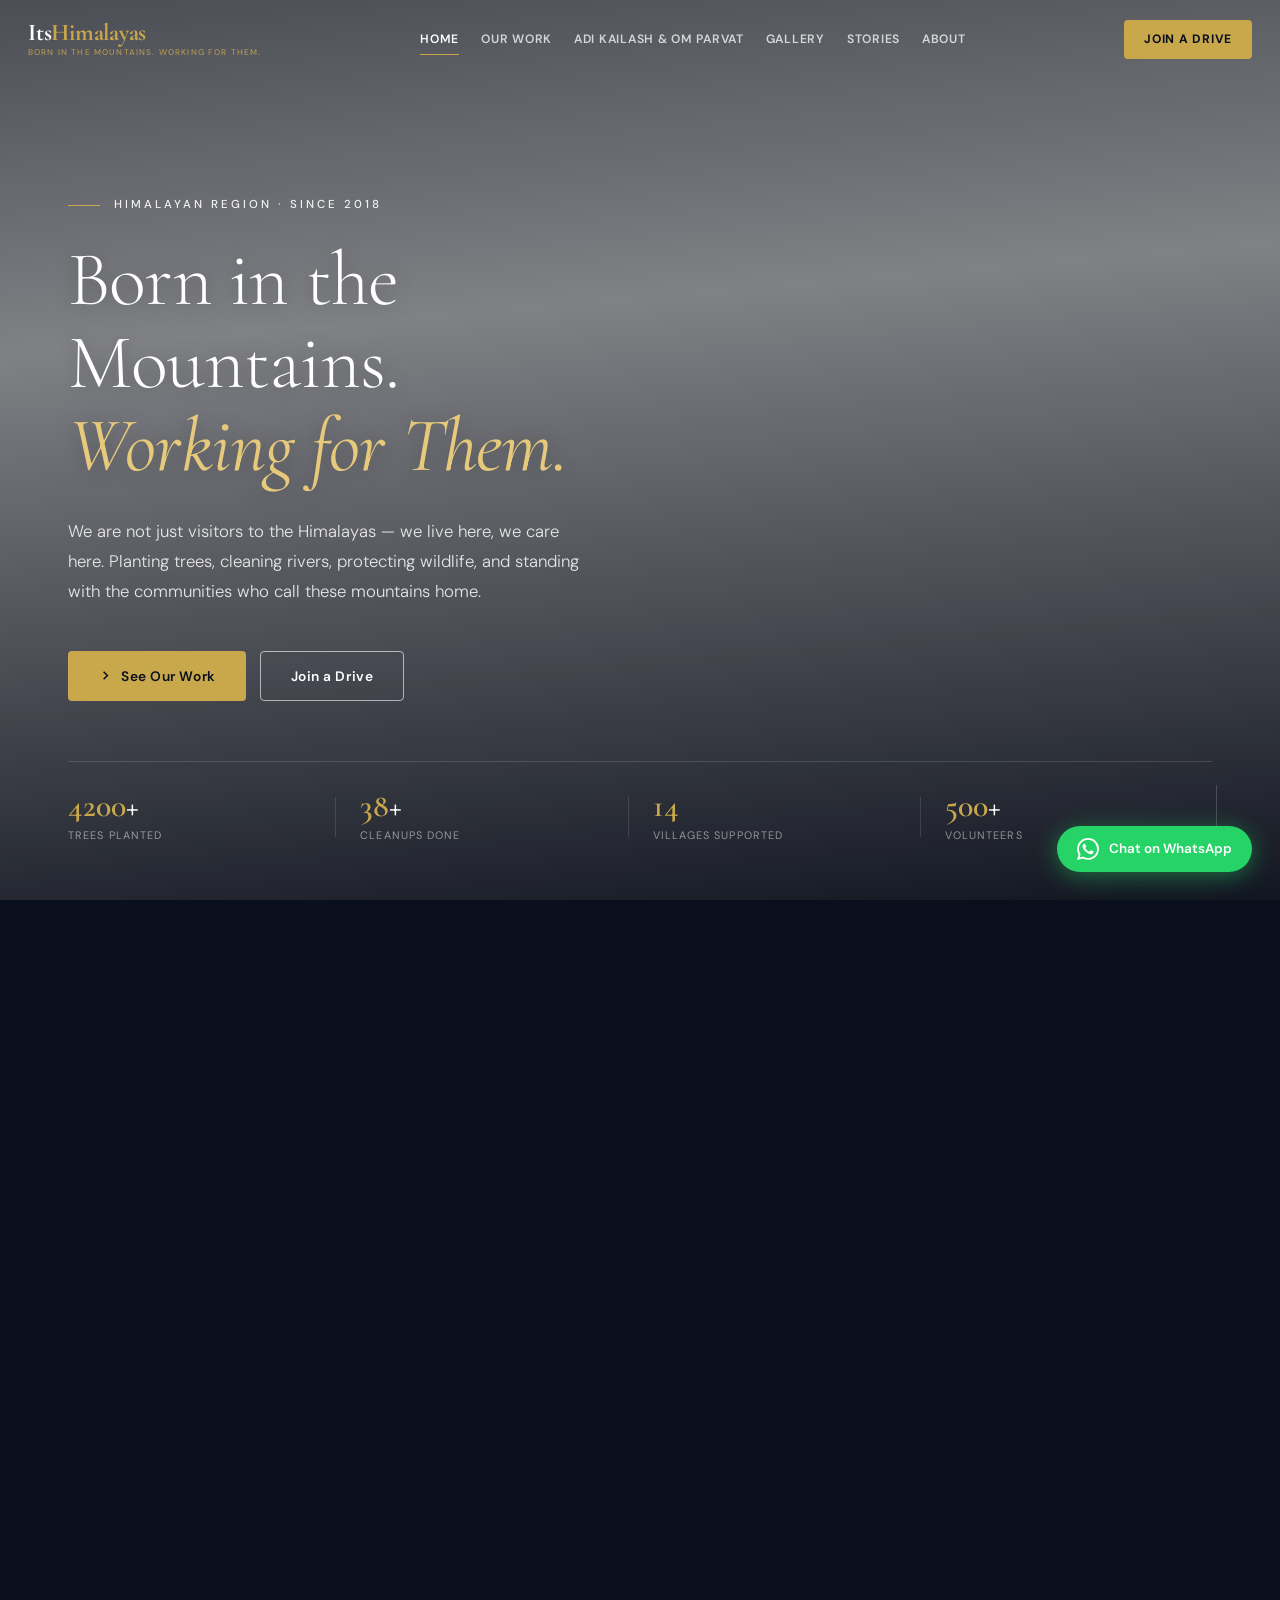
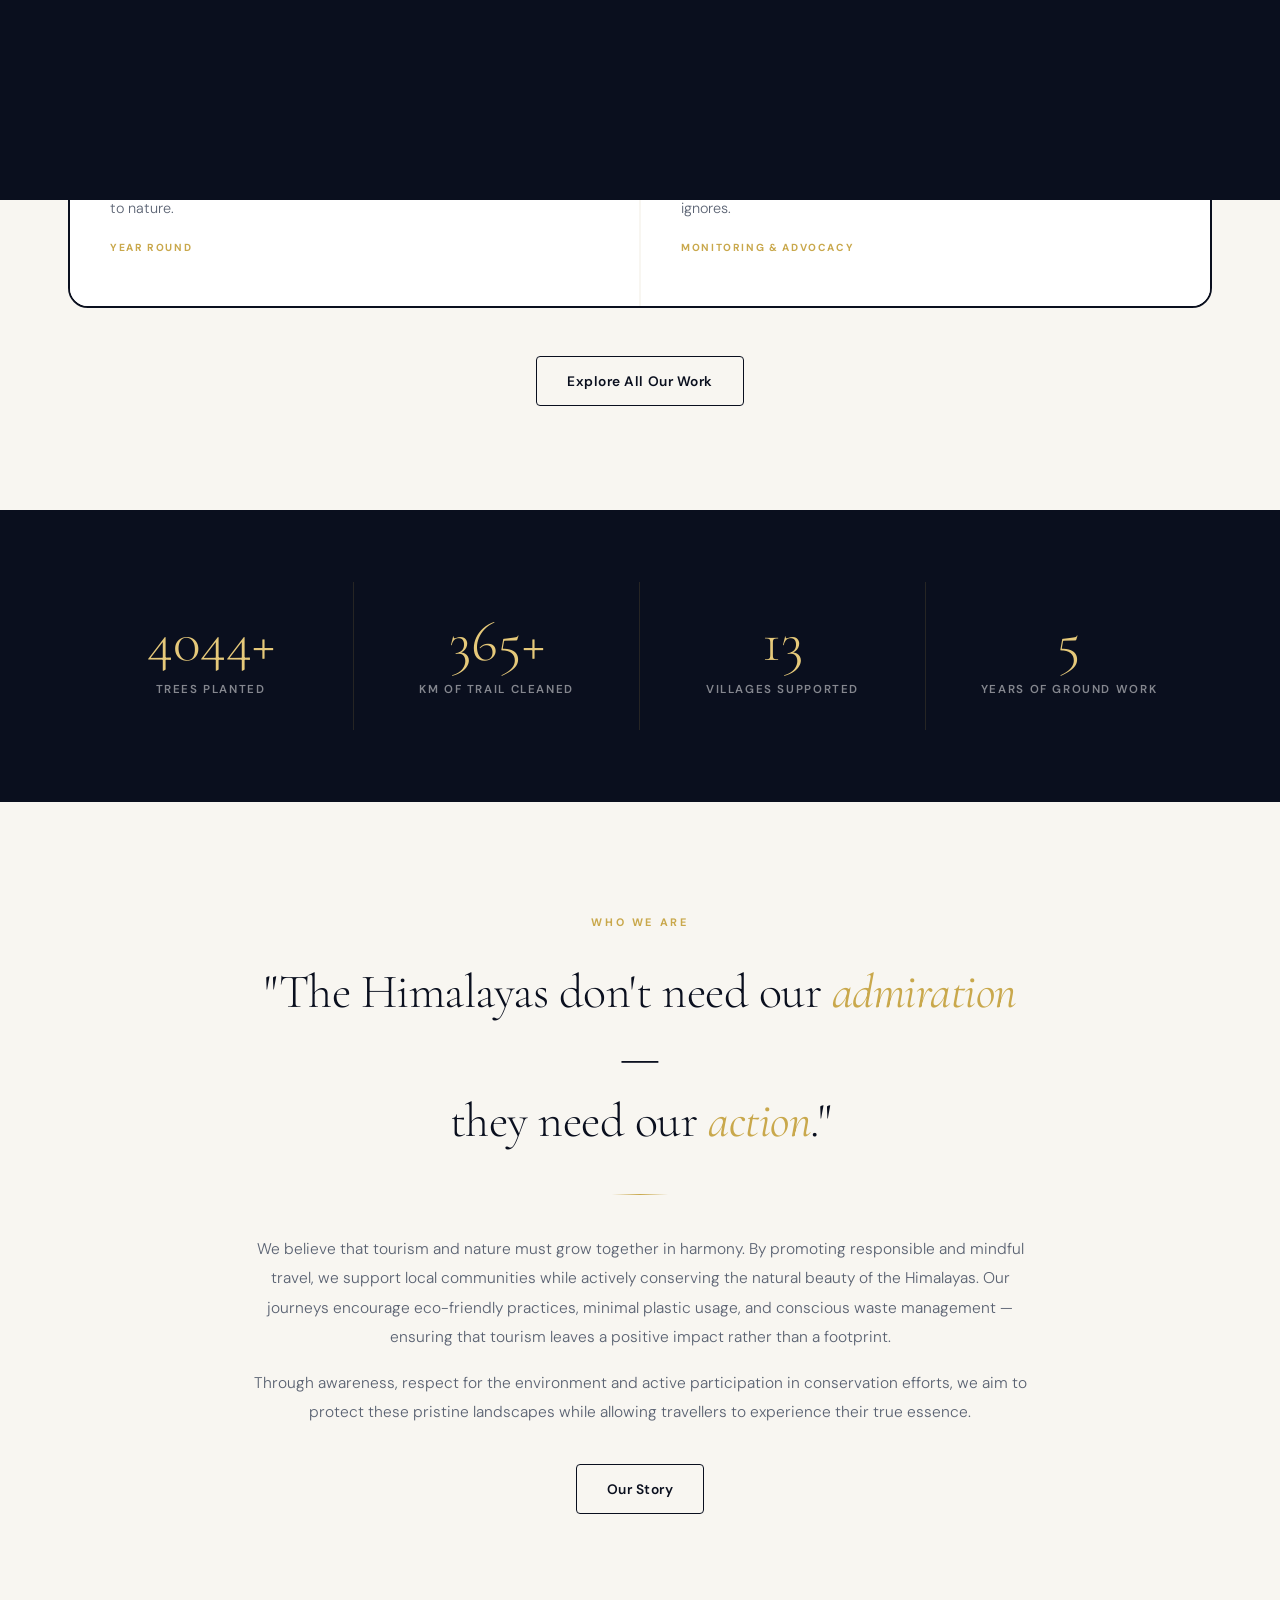
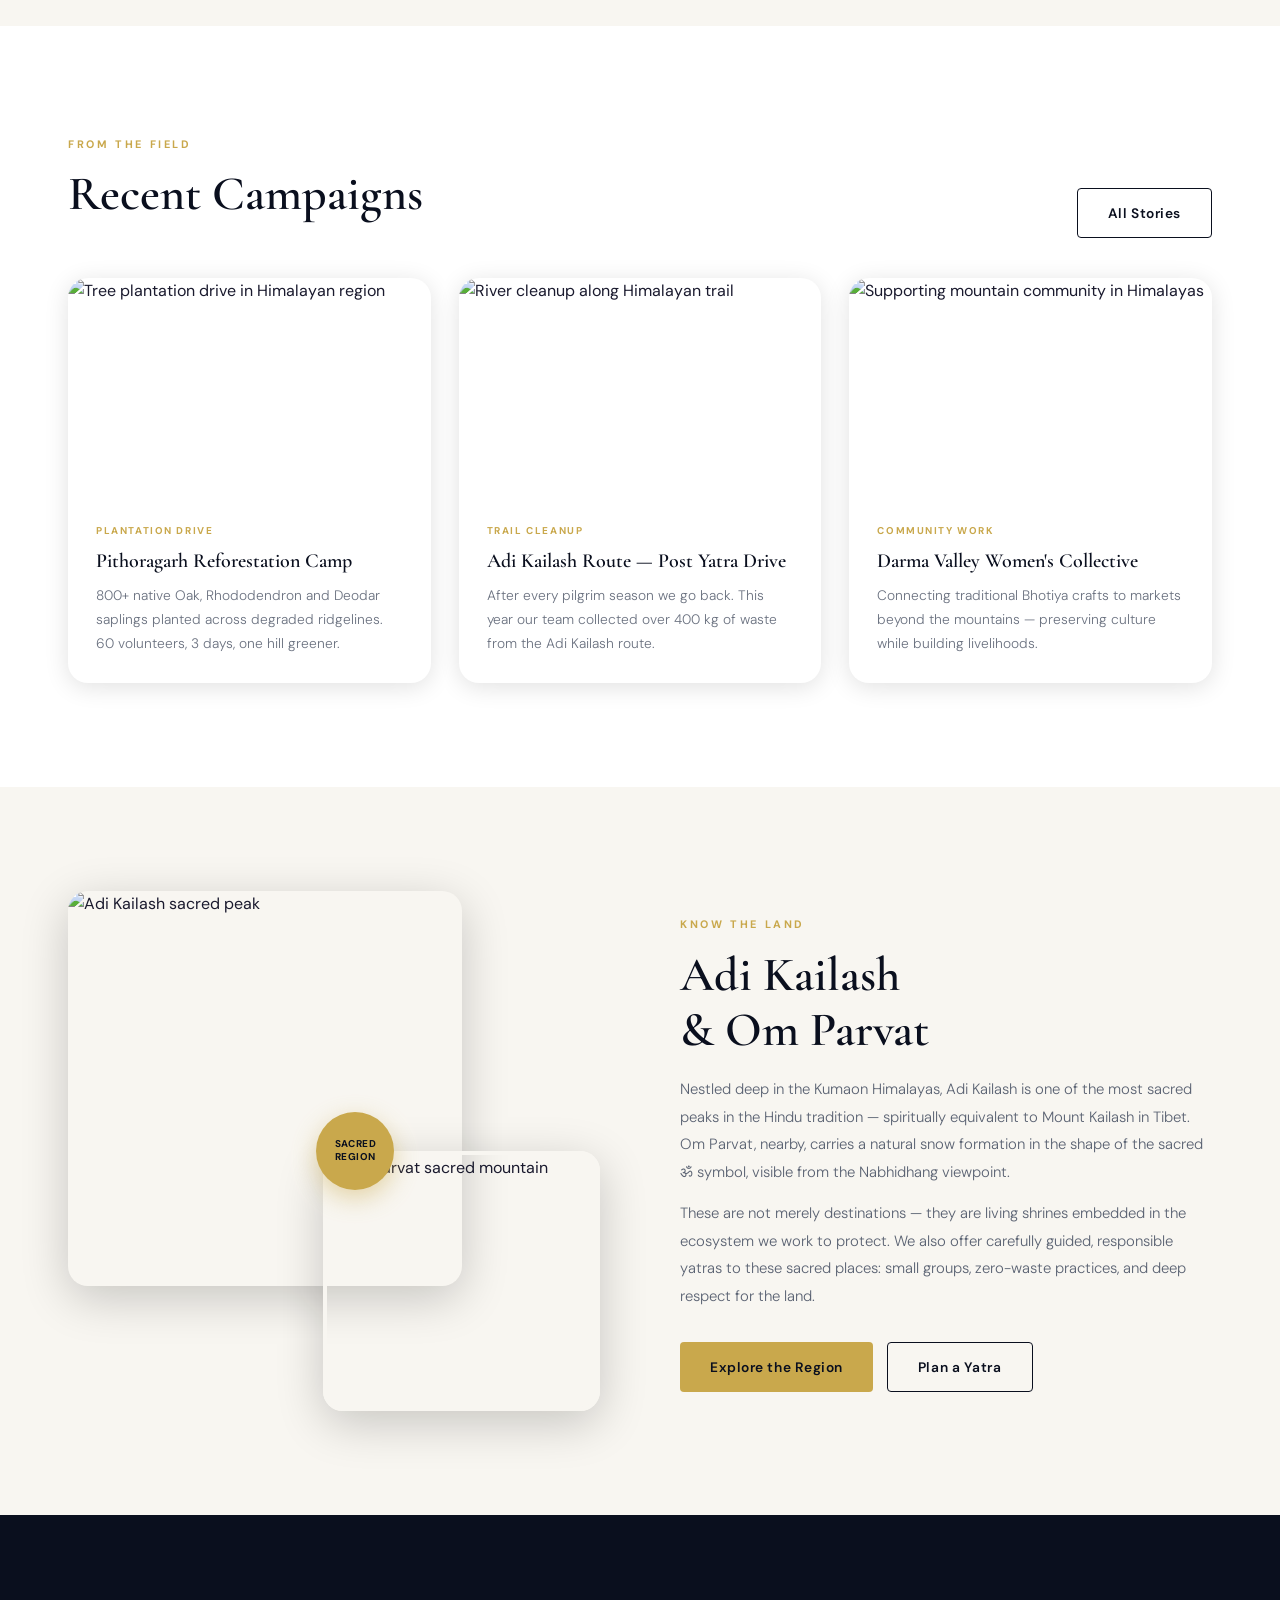
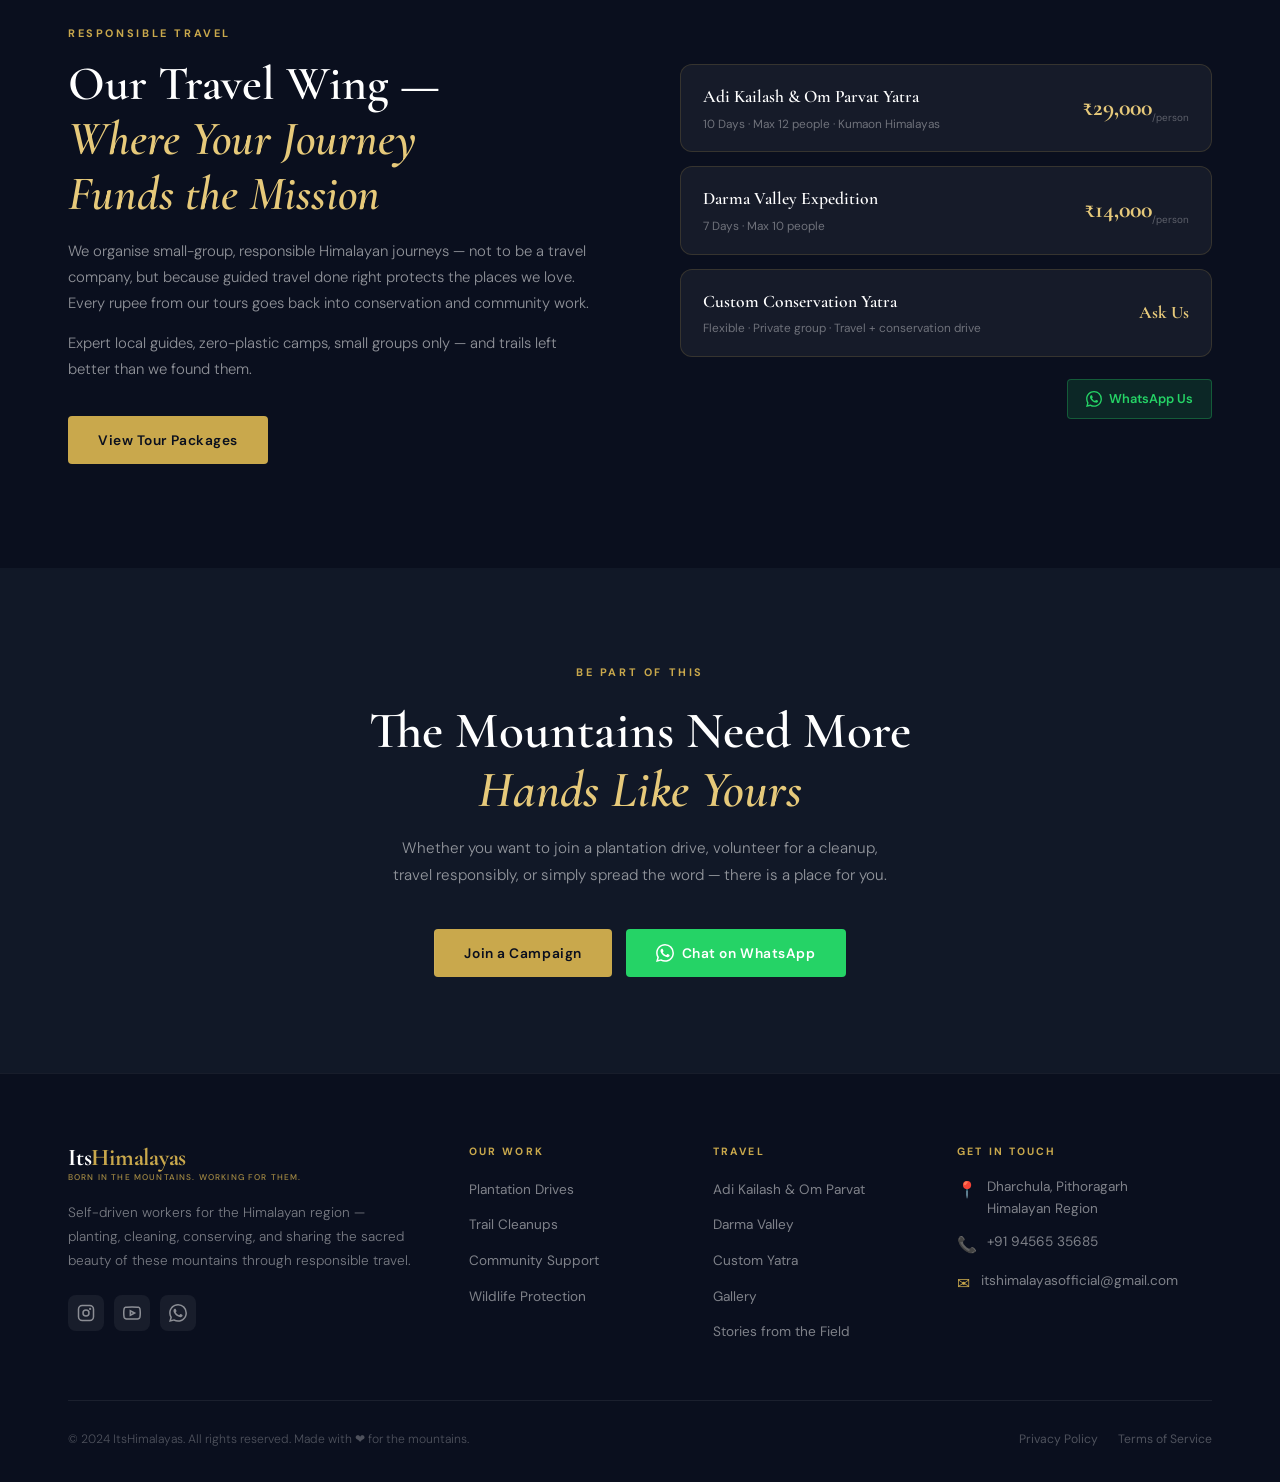
==== commit 1d006fcc: "cahnges" ====
--- a/index.html
+++ b/index.html
@@ -8,7 +8,7 @@
   <meta name="robots" content="index, follow" />
   <meta property="og:title" content="ItsHimalayas | Born in the Mountains. Working for Them." />
   <meta property="og:description" content="We are self-driven workers for the Himalayas — planting trees, cleaning trails, supporting mountain communities, and protecting these sacred peaks." />
-  <meta property="og:image" content="https://images.unsplash.com/photo-1506905925346-21bda4d32df4?w=1200&q=80" />
+  <meta property="og:image" content="https://res.cloudinary.com/dqr00bepi/image/upload/v1774120064/WhatsApp_Image_2026-03-22_at_00.32.56_zwbp5c.jpg" />
   <meta property="og:url" content="https://itshimalayas.com/" />
   <meta property="og:type" content="website" />
   <title>ItsHimalayas | Born in the Mountains. Working for Them.</title>
@@ -229,8 +229,9 @@
         "The Himalayas don't need our <em>admiration</em> —<br>they need our <em>action</em>."
       </blockquote>
       <div class="manifesto-rule"></div>
-      <p class="manifesto-body">ItsHimalayas was born not in a boardroom but on a trail — from people who grew up watching glaciers retreat, rivers fill with plastic, and forest fires creep closer every summer. We are not an organisation by paperwork; we are a movement by conviction.</p>
-      <p class="manifesto-body">Every drive we organise, every sapling we plant, every conversation we have with a traveller about leaving no trace — it is all part of one belief: that the Himalayas are alive, and they are depending on us to act while we still can.</p>
+      <p class="manifesto-body">We believe that tourism and nature must grow together in harmony. By promoting responsible and mindful travel, we support local communities while actively conserving the natural beauty of the Himalayas. Our journeys encourage eco-friendly practices, minimal plastic usage, and conscious waste management — ensuring that tourism leaves a positive impact rather than a footprint.
+      </p>
+      <p class="manifesto-body">Through awareness, respect for the environment and active participation in conservation efforts, we aim to protect these pristine landscapes while allowing travellers to experience their true essence.</p>
       <div style="text-align:center;margin-top:36px">
         <a href="about.html" class="btn btn-outline-navy">Our Story</a>
       </div>
@@ -251,7 +252,7 @@
     <div class="campaigns-grid">
       <div class="campaign-card reveal">
         <div class="campaign-img-wrap">
-          <img src="https://images.unsplash.com/photo-1542601906990-b4d3fb778b09?w=700&q=80&fm=webp" alt="Tree plantation drive in Himalayan region" loading="lazy" />
+          <img src="https://wwf-scp.org/wp-content/uploads/2019/11/Tree-planting-chiang-mai-1080x675.jpg" alt="Tree plantation drive in Himalayan region" loading="lazy" />
         </div>
         <div class="campaign-body">
           <span class="campaign-tag">Plantation Drive</span>
@@ -261,7 +262,7 @@
       </div>
       <div class="campaign-card reveal reveal-delay-1">
         <div class="campaign-img-wrap">
-          <img src="https://images.unsplash.com/photo-1532996122724-e3c354a0b15b?w=700&q=80&fm=webp" alt="River cleanup along Himalayan trail" loading="lazy" />
+          <img src="https://res.cloudinary.com/dqr00bepi/image/upload/v1774120063/WhatsApp_Image_2026-03-22_at_00.32.55_1_f4xxoo.jpg" alt="River cleanup along Himalayan trail" loading="lazy" />
         </div>
         <div class="campaign-body">
           <span class="campaign-tag">Trail Cleanup</span>
@@ -271,7 +272,7 @@
       </div>
       <div class="campaign-card reveal reveal-delay-2">
         <div class="campaign-img-wrap">
-          <img src="https://images.unsplash.com/photo-1488521787991-ed7bbaae773c?w=700&q=80&fm=webp" alt="Supporting mountain community in Himalayas" loading="lazy" />
+          <img src="https://mohitbangari.com/wp-content/uploads/2025/05/darma-valley.jpg" alt="Supporting mountain community in Himalayas" loading="lazy" />
         </div>
         <div class="campaign-body">
           <span class="campaign-tag">Community Work</span>
@@ -289,10 +290,10 @@
     <div class="akop-inner">
       <div class="akop-imgs reveal">
         <div class="akop-img-main">
-          <img src="https://images.unsplash.com/photo-1544735716-392fe2489ffa?w=900&q=80&fm=webp" alt="Adi Kailash sacred peak" loading="lazy" />
+          <img src="https://res.cloudinary.com/dqr00bepi/image/upload/v1774120065/WhatsApp_Image_2026-03-22_at_00.32.56_1_gvjtaa.jpg" alt="Adi Kailash sacred peak" loading="lazy" />
         </div>
         <div class="akop-img-float">
-          <img src="https://images.unsplash.com/photo-1506905925346-21bda4d32df4?w=600&q=80&fm=webp" alt="Om Parvat sacred mountain" loading="lazy" />
+          <img src="https://res.cloudinary.com/dqr00bepi/image/upload/v1774120064/WhatsApp_Image_2026-03-22_at_00.32.56_zwbp5c.jpg" alt="Om Parvat sacred mountain" loading="lazy" />
         </div>
         <div class="akop-badge">Sacred<br>Region</div>
       </div>
--- a/css/style.css
+++ b/css/style.css
@@ -81,7 +81,7 @@
 .nav-logo{display:flex;flex-direction:column;line-height:1;flex-shrink:0;text-decoration:none}
 .nav-logo-main{font-family:var(--font-display);font-size:1.5rem;font-weight:700;color:var(--white);letter-spacing:-0.01em;white-space:nowrap}
 .nav-logo-main span{color:var(--gold)}
-.nav-logo-sub{font-size:0.52rem;letter-spacing:0.14em;text-transform:uppercase;color:var(--gold);font-family:var(--font-body);font-weight:500;margin-top:3px;opacity:0.8;line-height:1.3;max-width:200px}
+.nav-logo-sub{font-size:0.52rem;letter-spacing:0.14em;text-transform:uppercase;color:var(--gold);font-family:var(--font-body);font-weight:500;margin-top:3px;opacity:0.8;line-height:1.3;max-width:fit-content}
 
 .nav-links{display:flex;align-items:center;gap:0;flex:1;justify-content:center}
 .nav-links a{display:block;padding:6px 11px;font-size:0.76rem;font-weight:600;letter-spacing:0.06em;text-transform:uppercase;color:rgba(255,255,255,0.75);transition:color var(--transition);position:relative;white-space:nowrap}
@@ -114,7 +114,7 @@
    HERO
    ========================================= */
 .hero{position:relative;min-height:100vh;display:flex;flex-direction:column;justify-content:flex-end;overflow:hidden}
-.hero-bg{position:absolute;inset:0;background-image:url('https://images.unsplash.com/photo-1464822759023-fed622ff2c3b?w=1800&q=90&fm=webp');background-size:cover;background-position:center 30%;transform:scale(1.04) translateZ(0);animation:heroZoom 14s ease forwards;will-change:transform;backface-visibility:hidden}
+.hero-bg{position:absolute;inset:0;background-image:url('https://images.pexels.com/photos/38326/pexels-photo-38326.jpeg?cs=srgb&dl=pexels-aryalprakash-38326.jpg&fm=jpg');background-size:cover;background-position:center 30%;transform:scale(1.04) translateZ(0);animation:heroZoom 14s ease forwards;will-change:transform;backface-visibility:hidden}
 @keyframes heroZoom{to{transform:scale(1) translateZ(0)}}
 .hero-overlay{position:absolute;inset:0;background:linear-gradient(175deg,rgba(8,12,24,0.72) 0%,rgba(8,12,24,0.5) 35%,rgba(8,12,24,0.75) 70%,rgba(8,12,24,0.96) 100%)}
 .hero-container{position:relative;z-index:2;width:100%;max-width:1200px;margin:0 auto;padding:0 28px 56px}
@@ -315,8 +315,9 @@
 .cta-inner{position:relative;z-index:2;text-align:center;max-width:660px;margin:0 auto}
 .cta-inner h2{color:var(--white);margin-bottom:18px}
 .cta-inner p{color:rgba(255,255,255,0.65);font-size:1rem;margin-bottom:44px}
-.cta-buttons{display:flex;gap:14px;justify-content:center;flex-wrap:wrap}
-
+.cta-buttons{display:flex;gap:14px;justify-content:center;flex-wrap:wrap;}
+.btn-primary{background-color: gold;}
+.btn-outline{background-color: rgb(49, 191, 49);}
 /* Accordion */
 .accordion{display:flex;flex-direction:column;gap:8px}
 .accordion-item{border:1px solid rgba(0,0,0,0.08);border-radius:var(--radius);overflow:hidden;background:var(--white)}
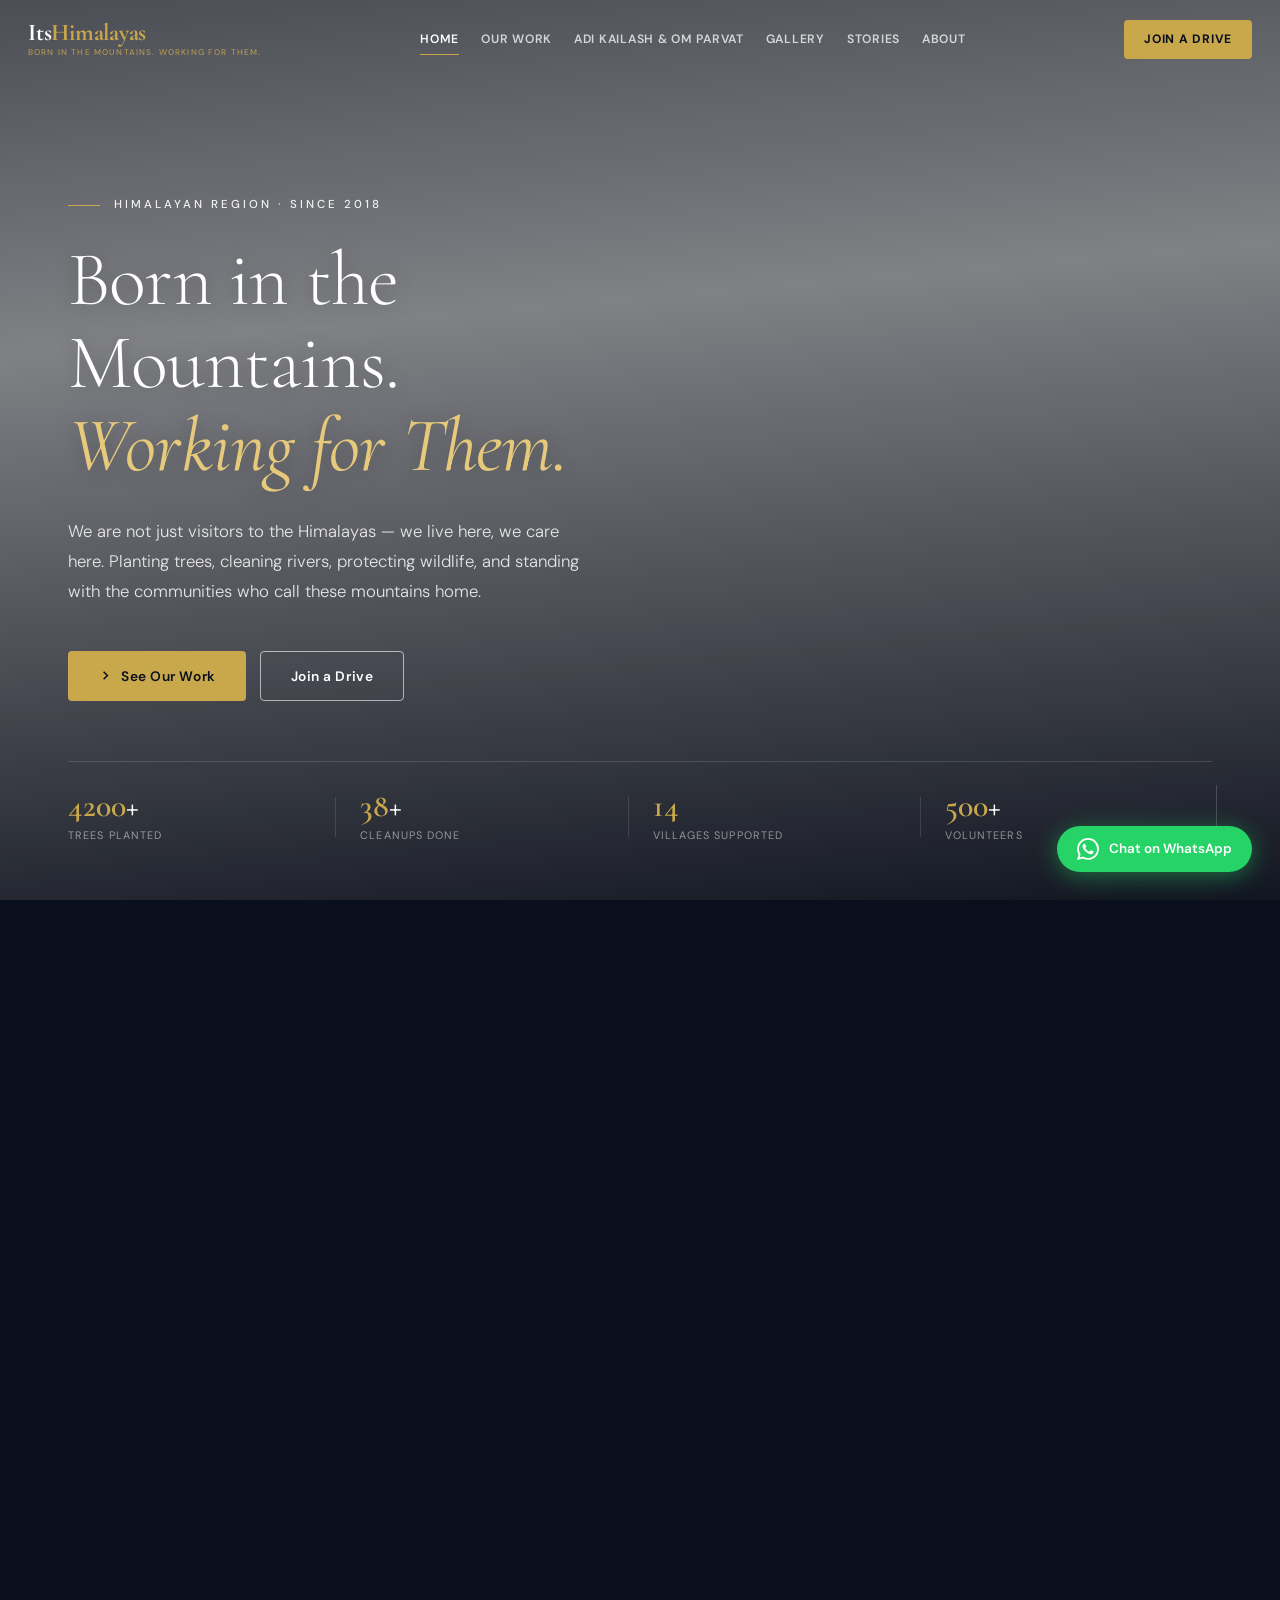
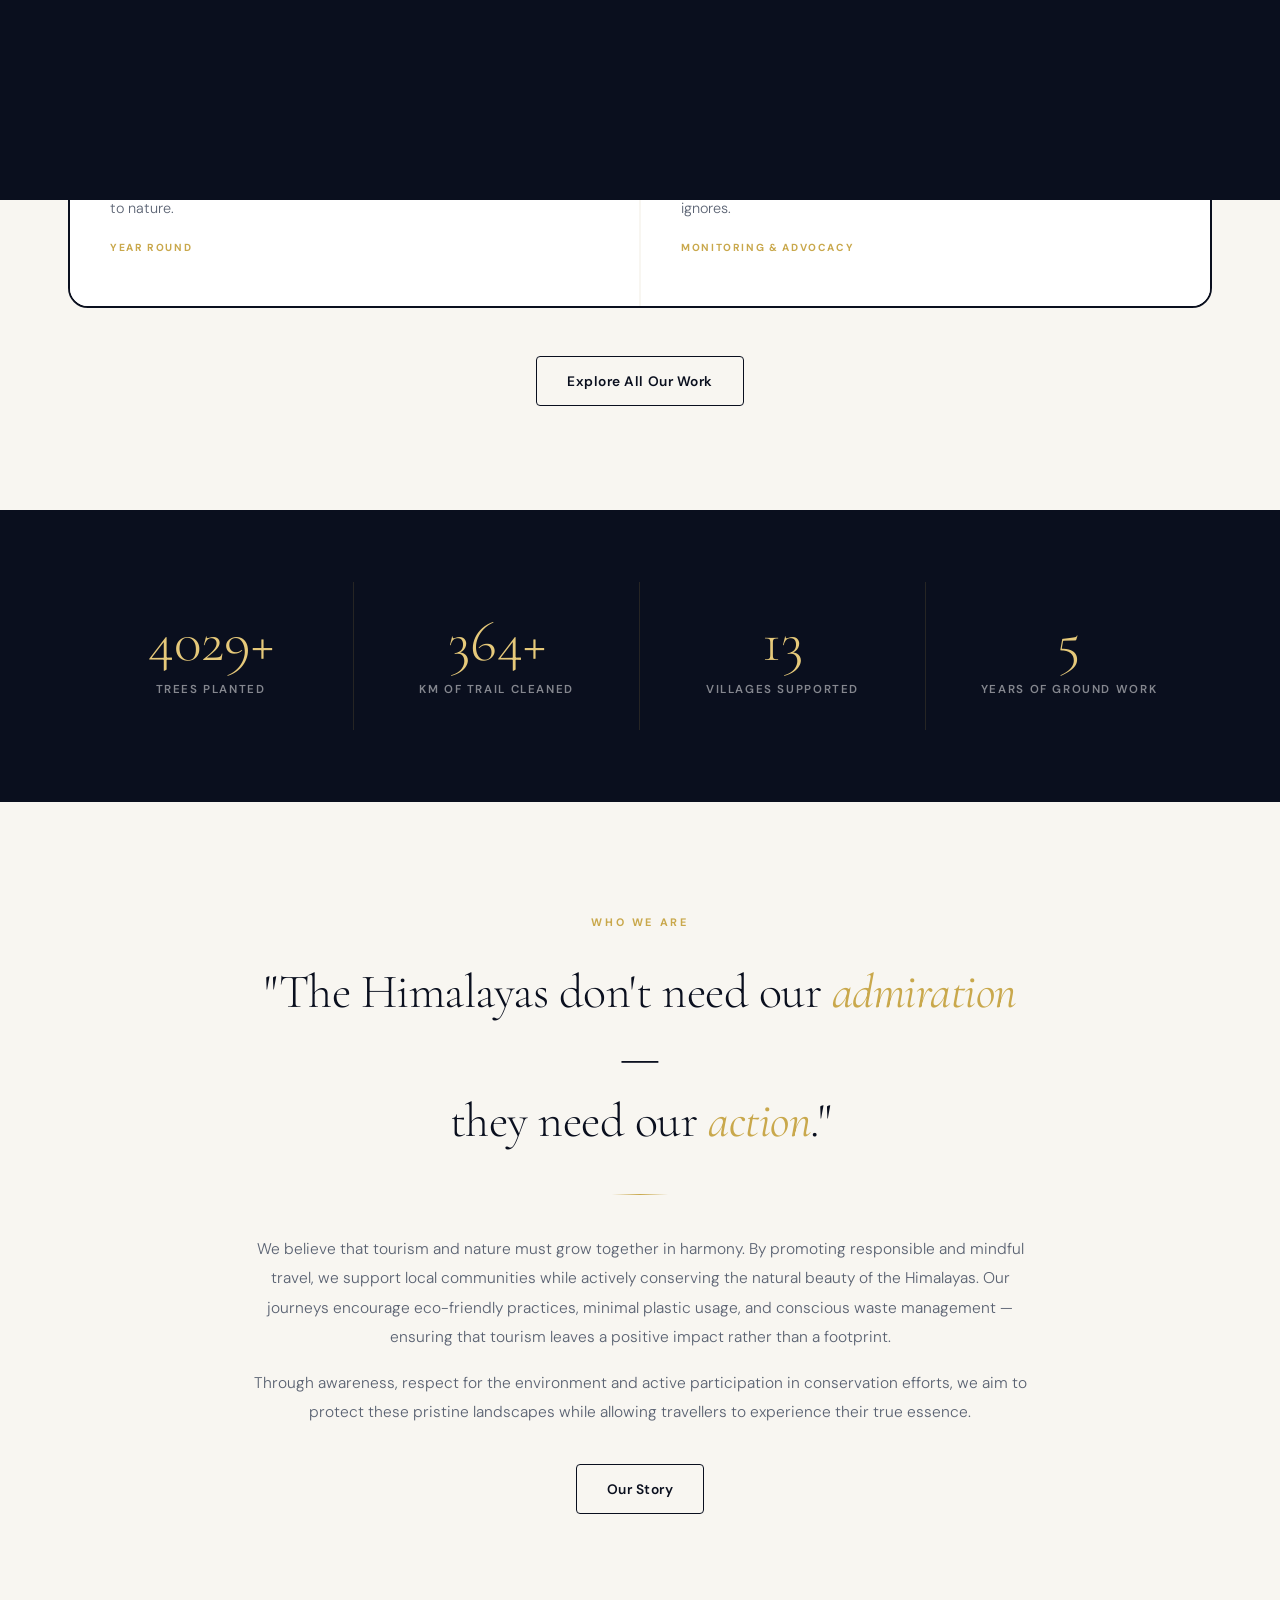
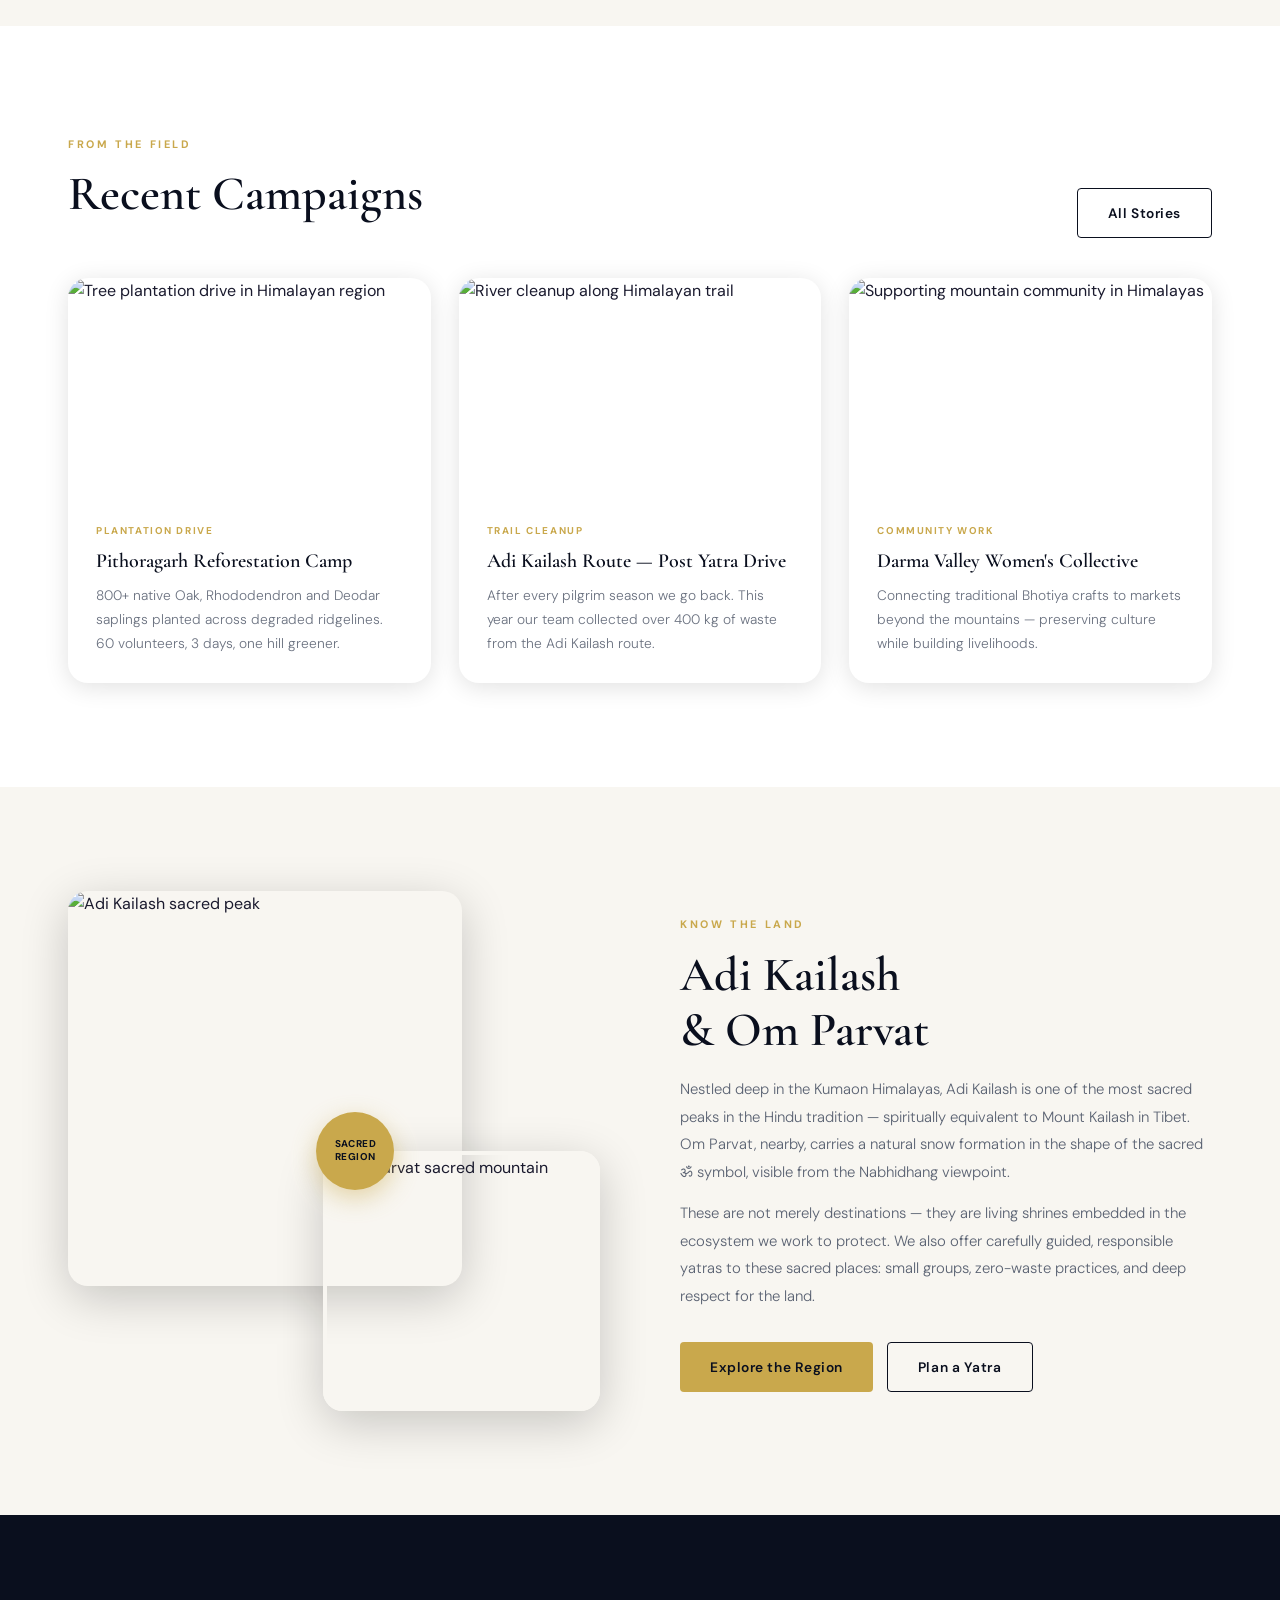
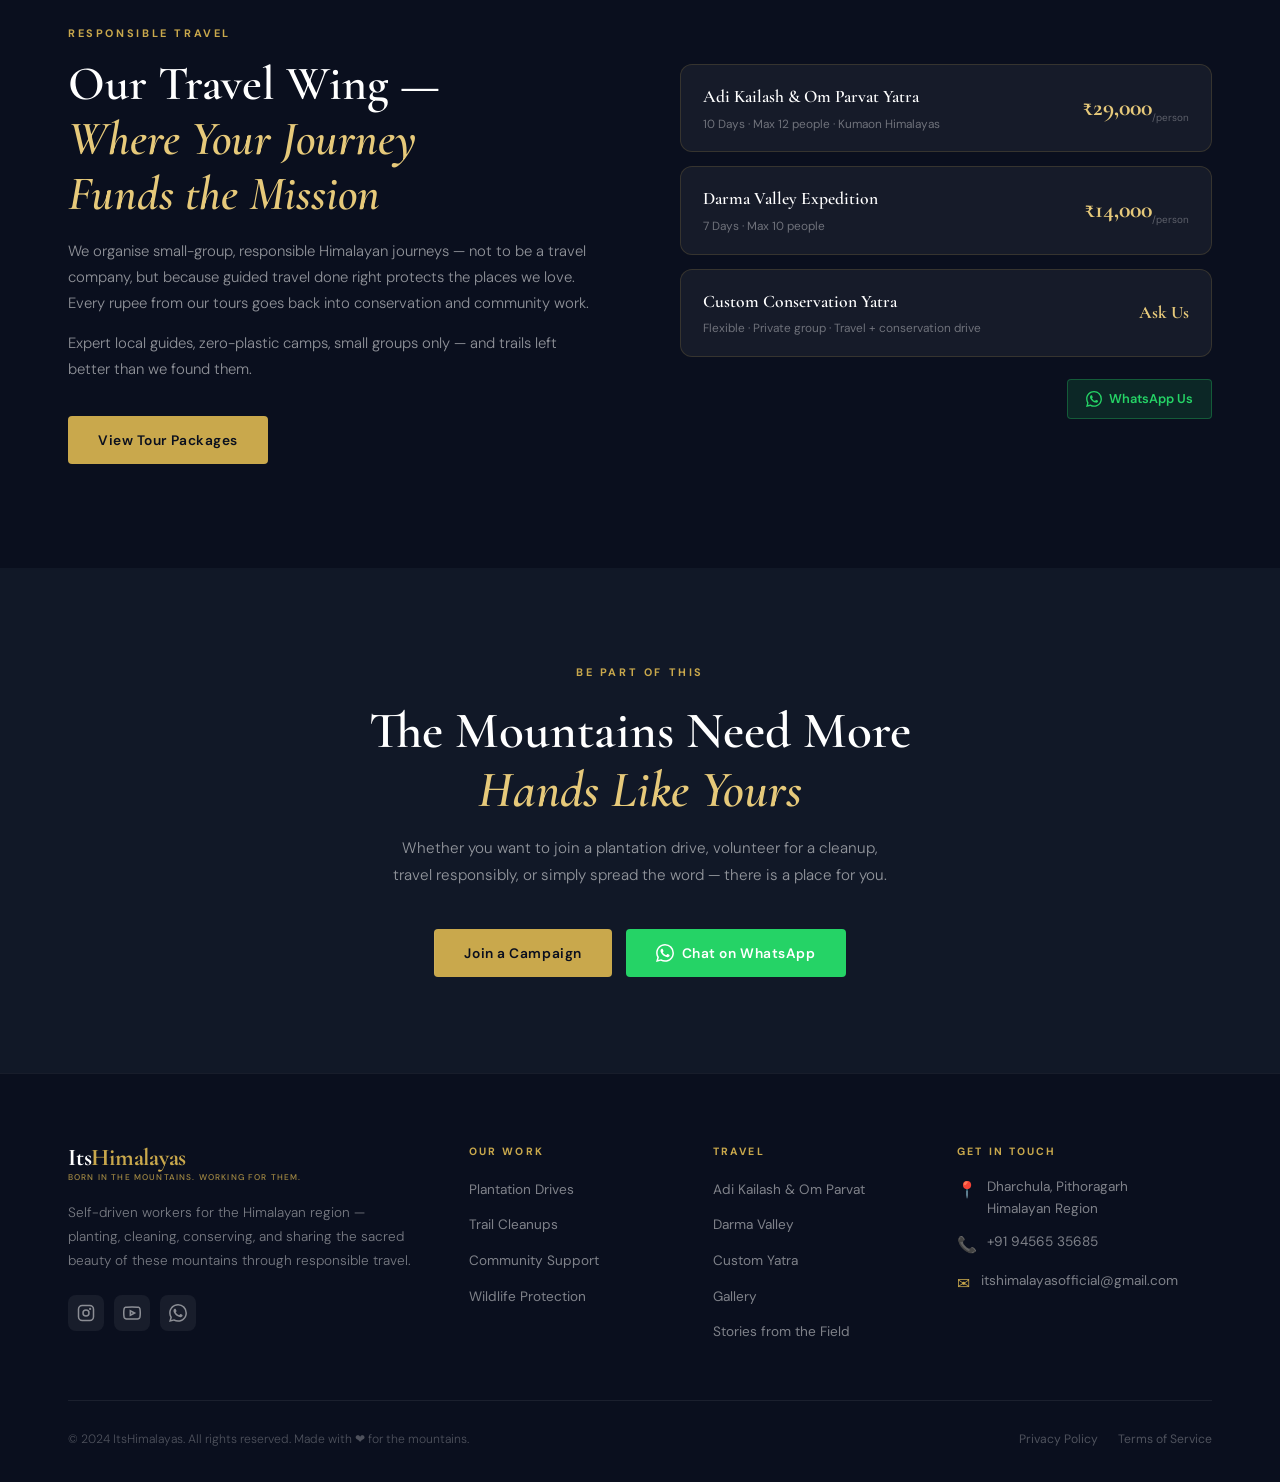
==== commit f377378a: "added favicon to all pages" ====
--- a/index.html
+++ b/index.html
@@ -18,6 +18,11 @@
   <link rel="preconnect" href="https://fonts.gstatic.com" crossorigin />
   <link href="https://fonts.googleapis.com/css2?family=Cormorant+Garamond:ital,wght@0,300;0,400;0,600;0,700;1,300;1,400&family=DM+Sans:wght@300;400;500;600&display=swap" rel="stylesheet" />
   <link rel="stylesheet" href="css/style.css" />
+  
+  <link rel="apple-touch-icon" sizes="180x180" href="./assets/apple-touch-icon.png">
+  <link rel="icon" type="image/png" sizes="32x32" href="./assets/favicon-32x32.png">
+  <link rel="icon" type="image/png" sizes="16x16" href="./assets/favicon-16x16.png">
+  <link rel="manifest" href="/site.webmanifest">
 </head>
 <body>
 
--- a/css/style.css
+++ b/css/style.css
@@ -208,7 +208,7 @@
    TRAVEL WING
    ========================================= */
 .section-travel{background:var(--navy);padding:104px 0;position:relative;overflow:hidden}
-.section-travel::before{content:'';position:absolute;inset:0;background:url('https://images.unsplash.com/photo-1558618666-fcd25c85cd64?w=1600&q=50') center/cover;opacity:0.07}
+.section-travel::before{content:'';position:absolute;inset:0;background:url('https://res.cloudinary.com/dqr00bepi/image/upload/v1774120088/WhatsApp_Image_2026-03-22_at_00.33.15_hweomq.jpg') center/cover;opacity:0.07}
 .travel-inner{display:grid;grid-template-columns:1fr 1fr;gap:80px;align-items:center;position:relative;z-index:2}
 .travel-text h2{color:var(--white)}
 .travel-text h2 em{color:var(--gold-light)}
@@ -223,12 +223,14 @@
 .travel-pkg-price{font-family:var(--font-display);font-size:1.5rem;font-weight:700;color:var(--gold-light);white-space:nowrap;flex-shrink:0}
 .travel-pkg-price sub{font-size:0.62rem;font-family:var(--font-body);font-weight:400;color:rgba(255,255,255,0.3)}
 
+
 /* =========================================
    JOIN CTA
    ========================================= */
 .section-join{background:var(--navy-mid);padding:96px 0}
 .join-inner{max-width:600px;margin:0 auto}
 .join-actions{display:flex;gap:14px;justify-content:center;flex-wrap:wrap}
+.white{color:gold;}
 
 /* =========================================
    FLOATING WHATSAPP
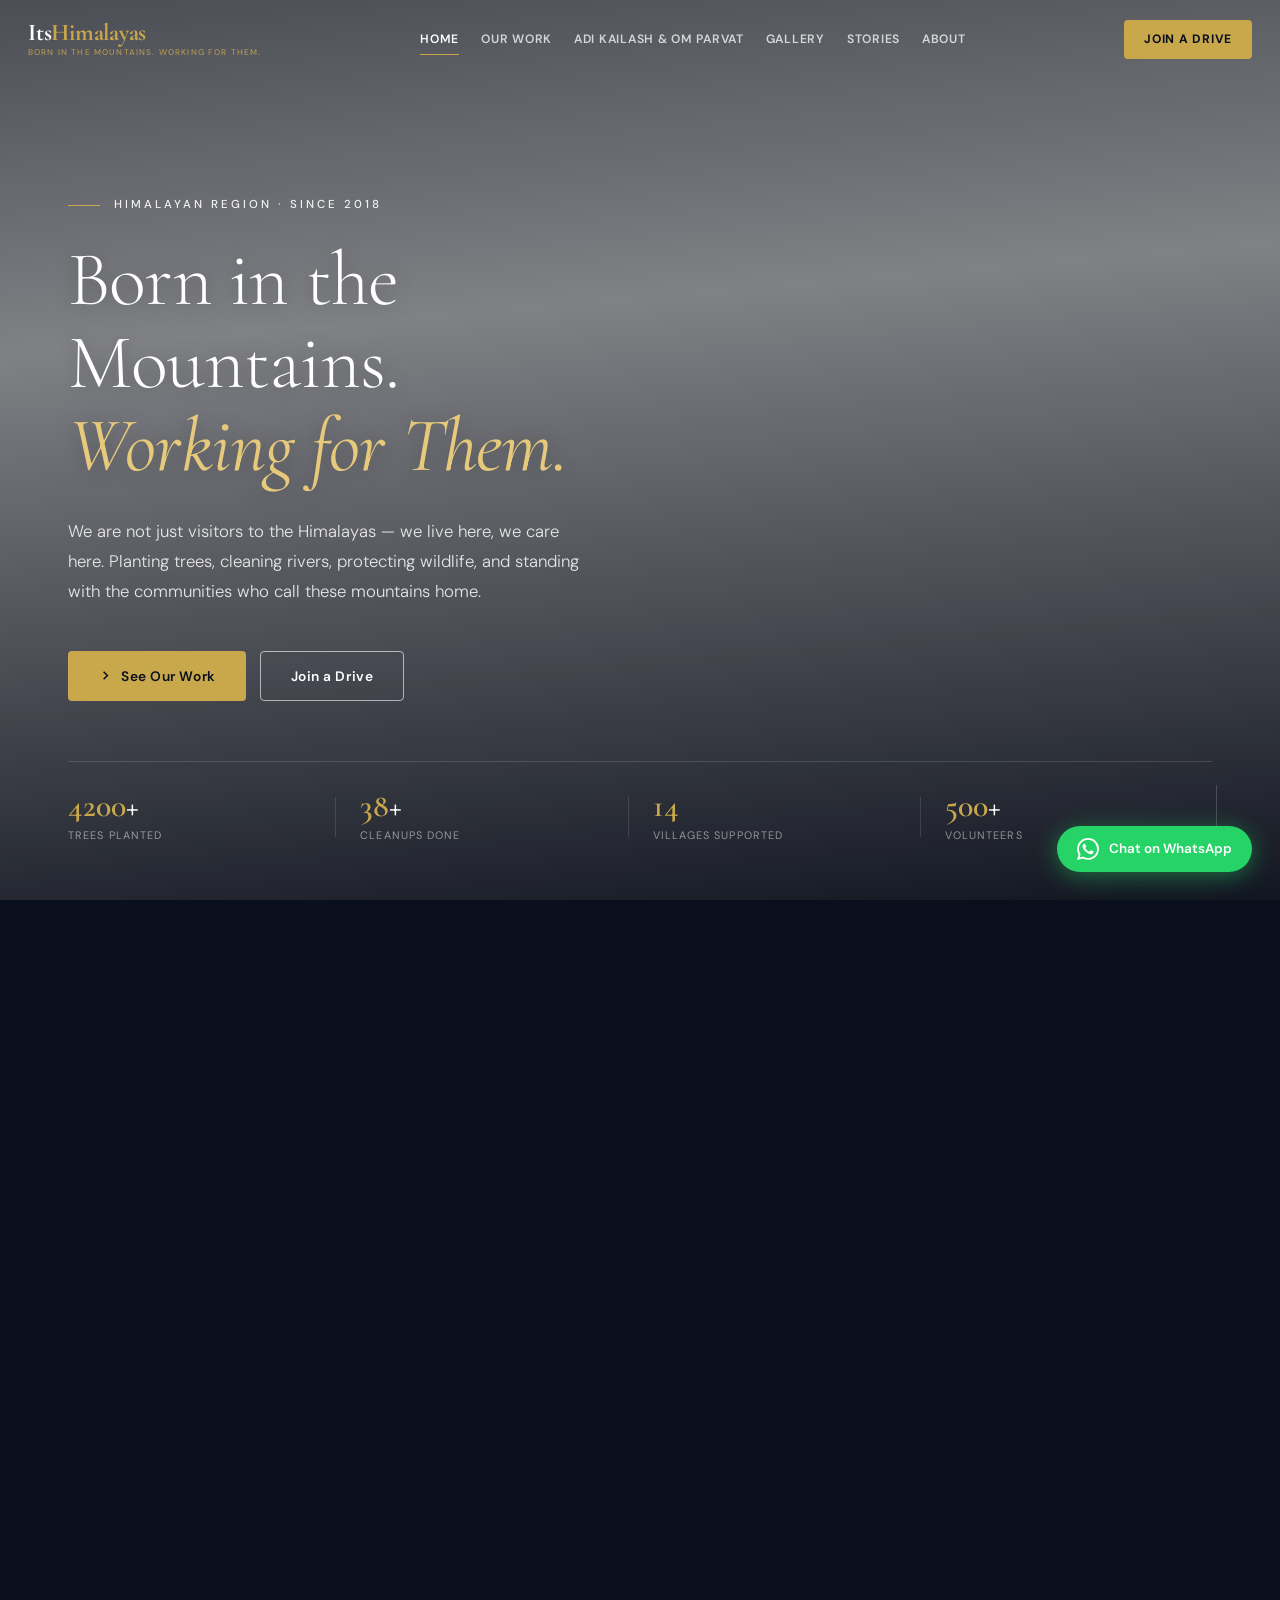
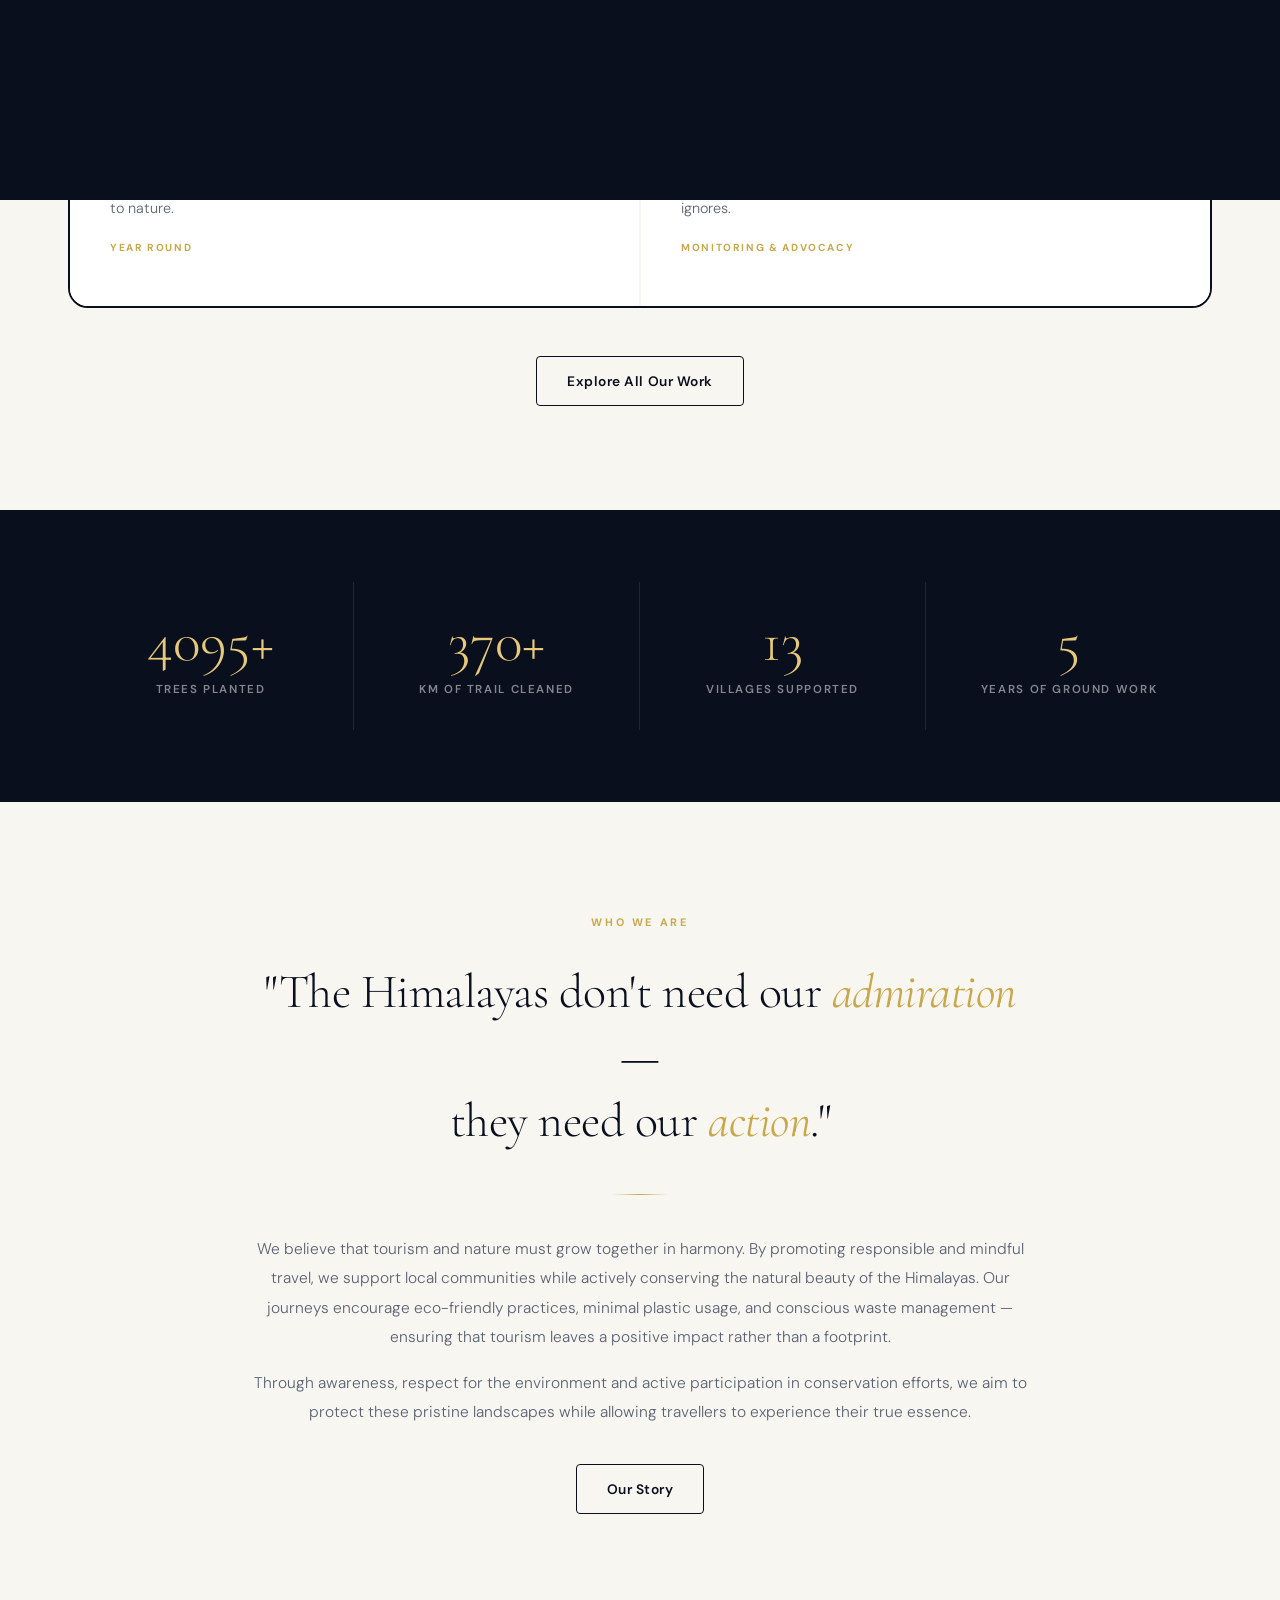
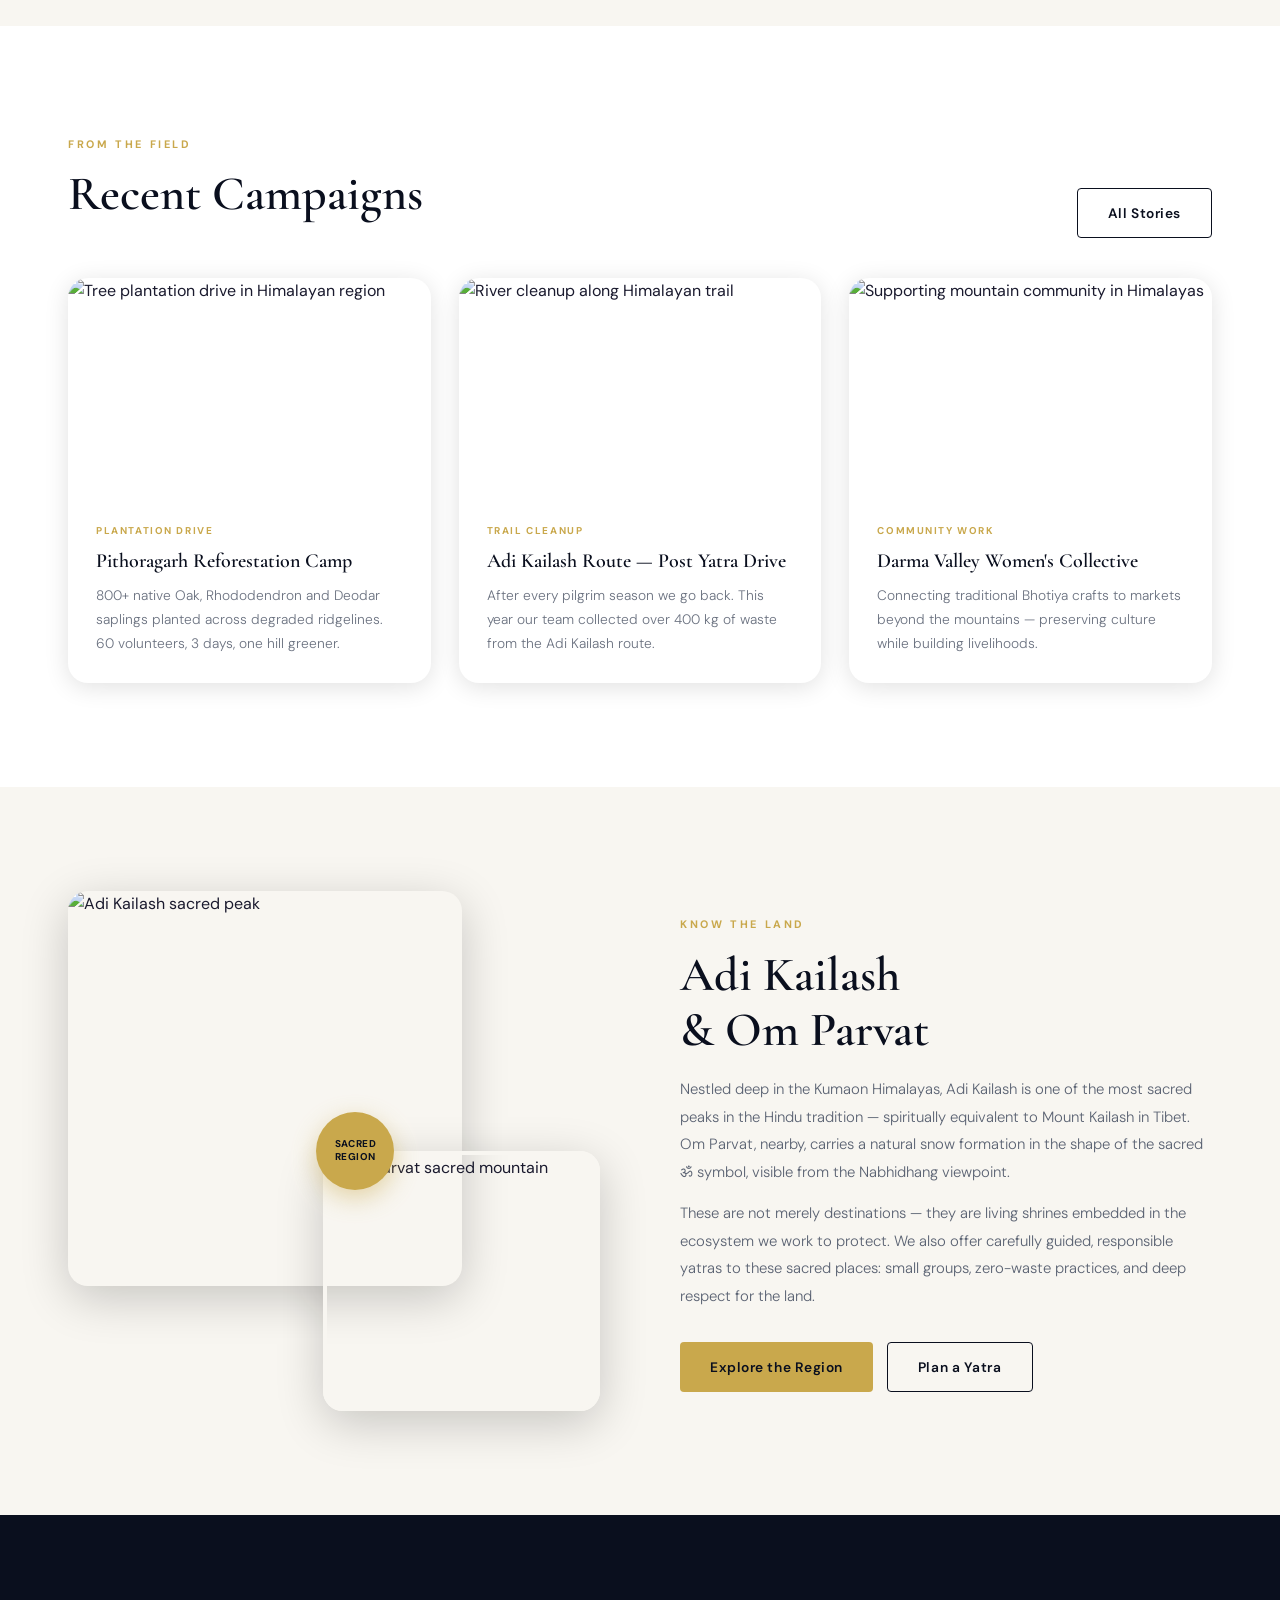
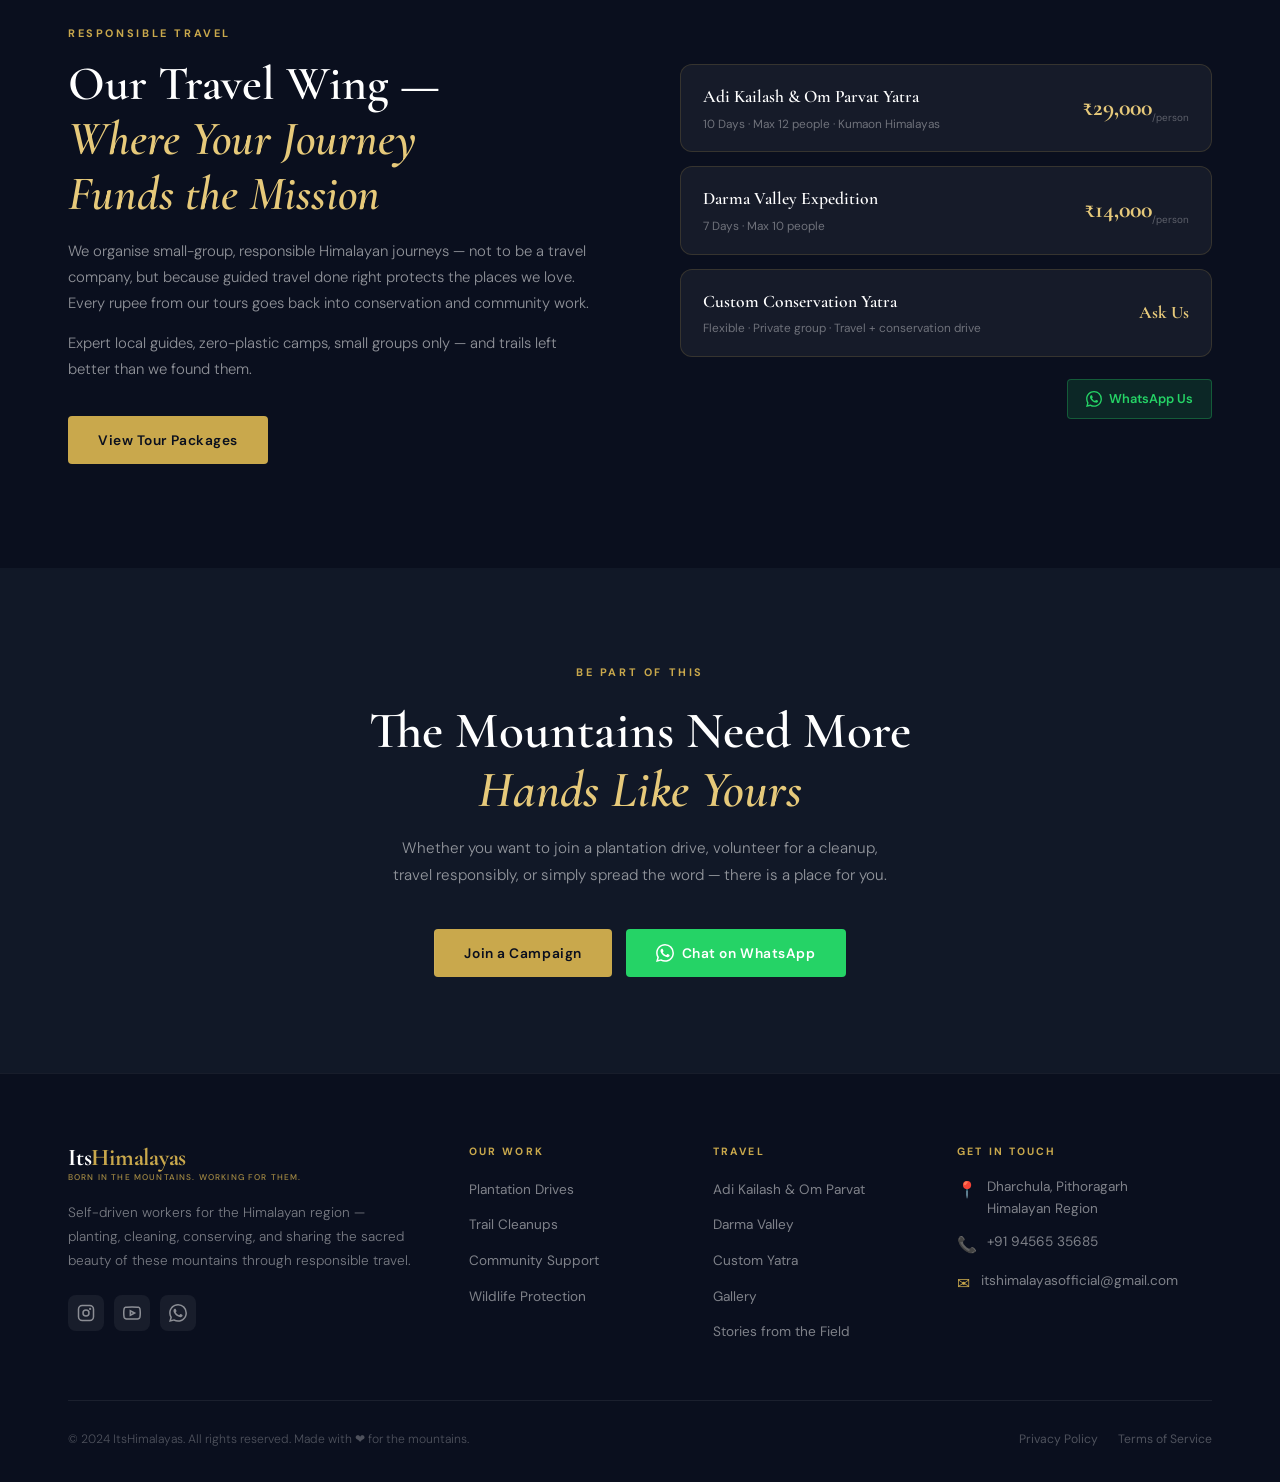
==== commit d2d3e7a3: "added seo boosters" ====
--- a/index.html
+++ b/index.html
@@ -23,6 +23,18 @@
   <link rel="icon" type="image/png" sizes="32x32" href="./assets/favicon-32x32.png">
   <link rel="icon" type="image/png" sizes="16x16" href="./assets/favicon-16x16.png">
   <link rel="manifest" href="/site.webmanifest">
+  <script type="application/ld+json">
+  {
+    "@context": "https://schema.org",
+    "@type": "TravelAgency",
+    "name": "Its Himalayas",
+    "url": "https://www.itshimalayas.com",
+    "logo": "https://www.itshimalayas.com/android-chrome-512x512.png",
+    "sameAs": [
+      "https://instagram.com/yourpage"
+    ]
+  }
+  </script>
 </head>
 <body>
 
